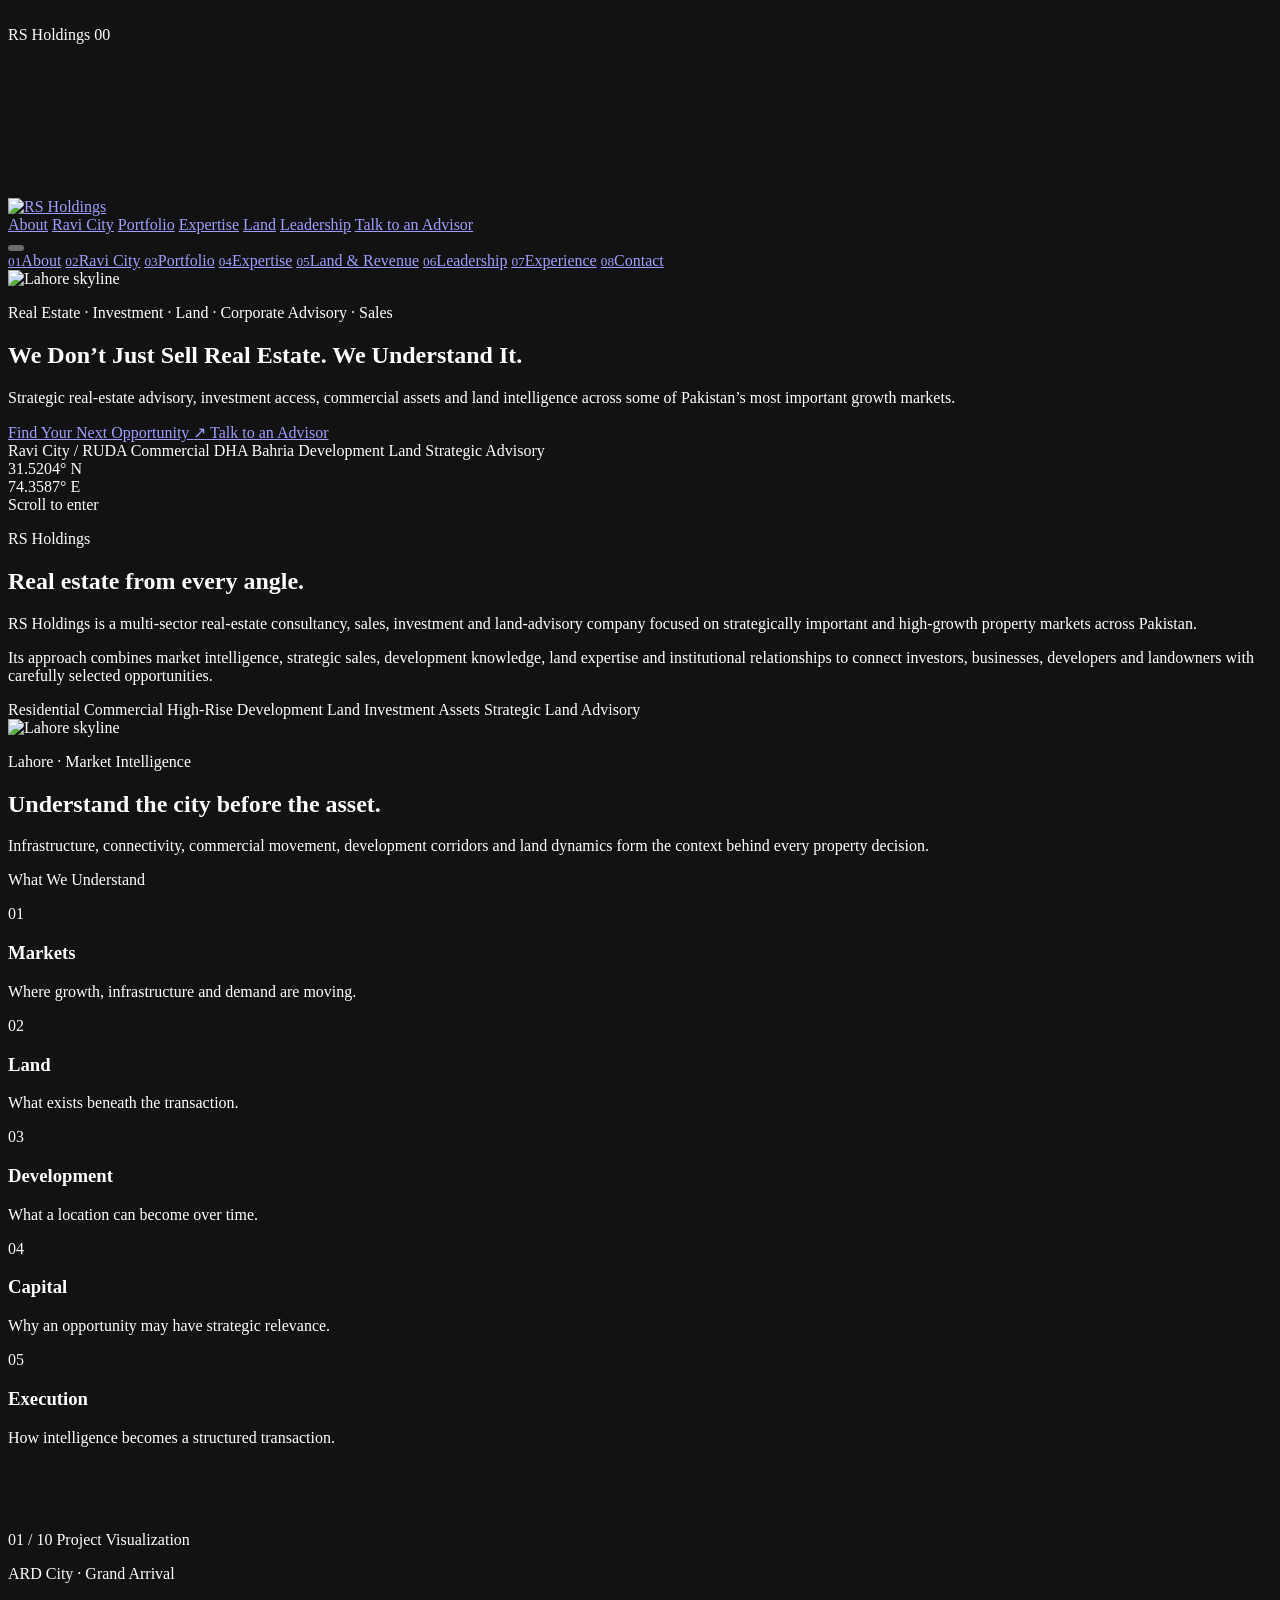
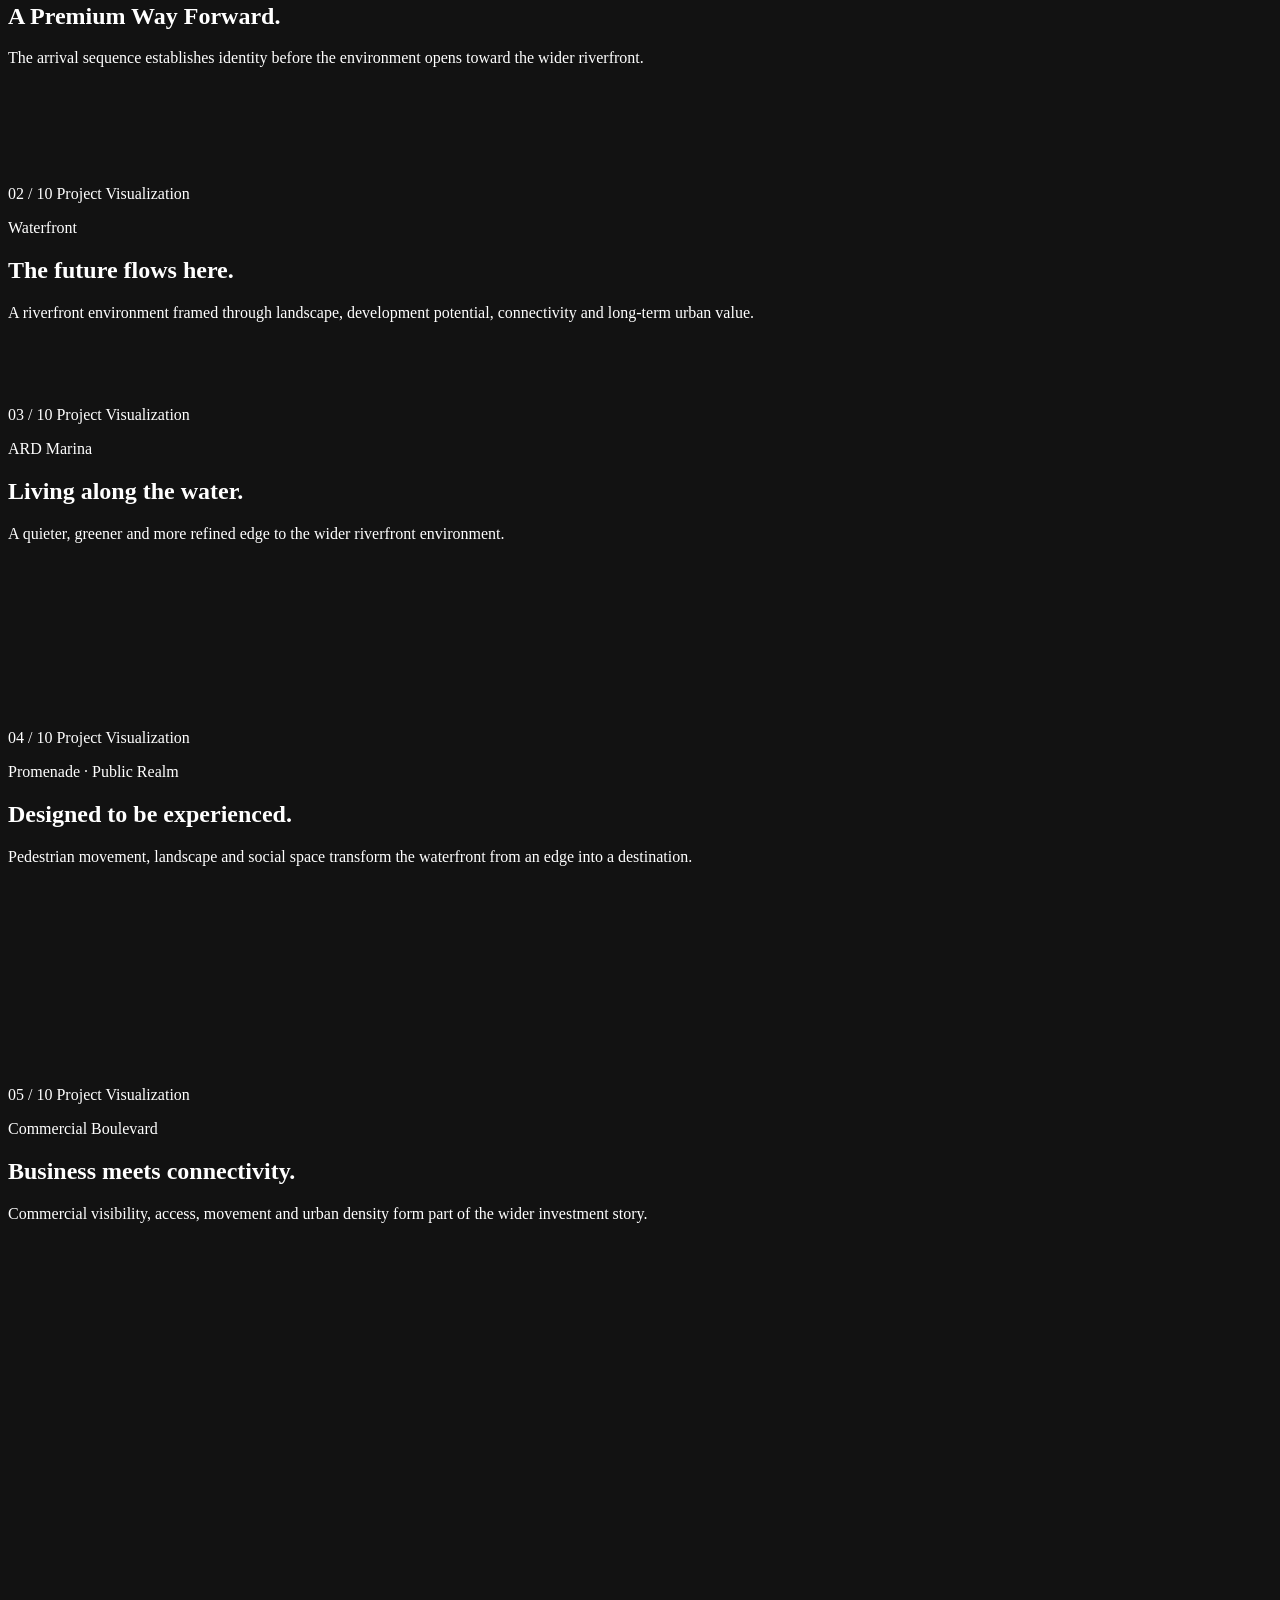
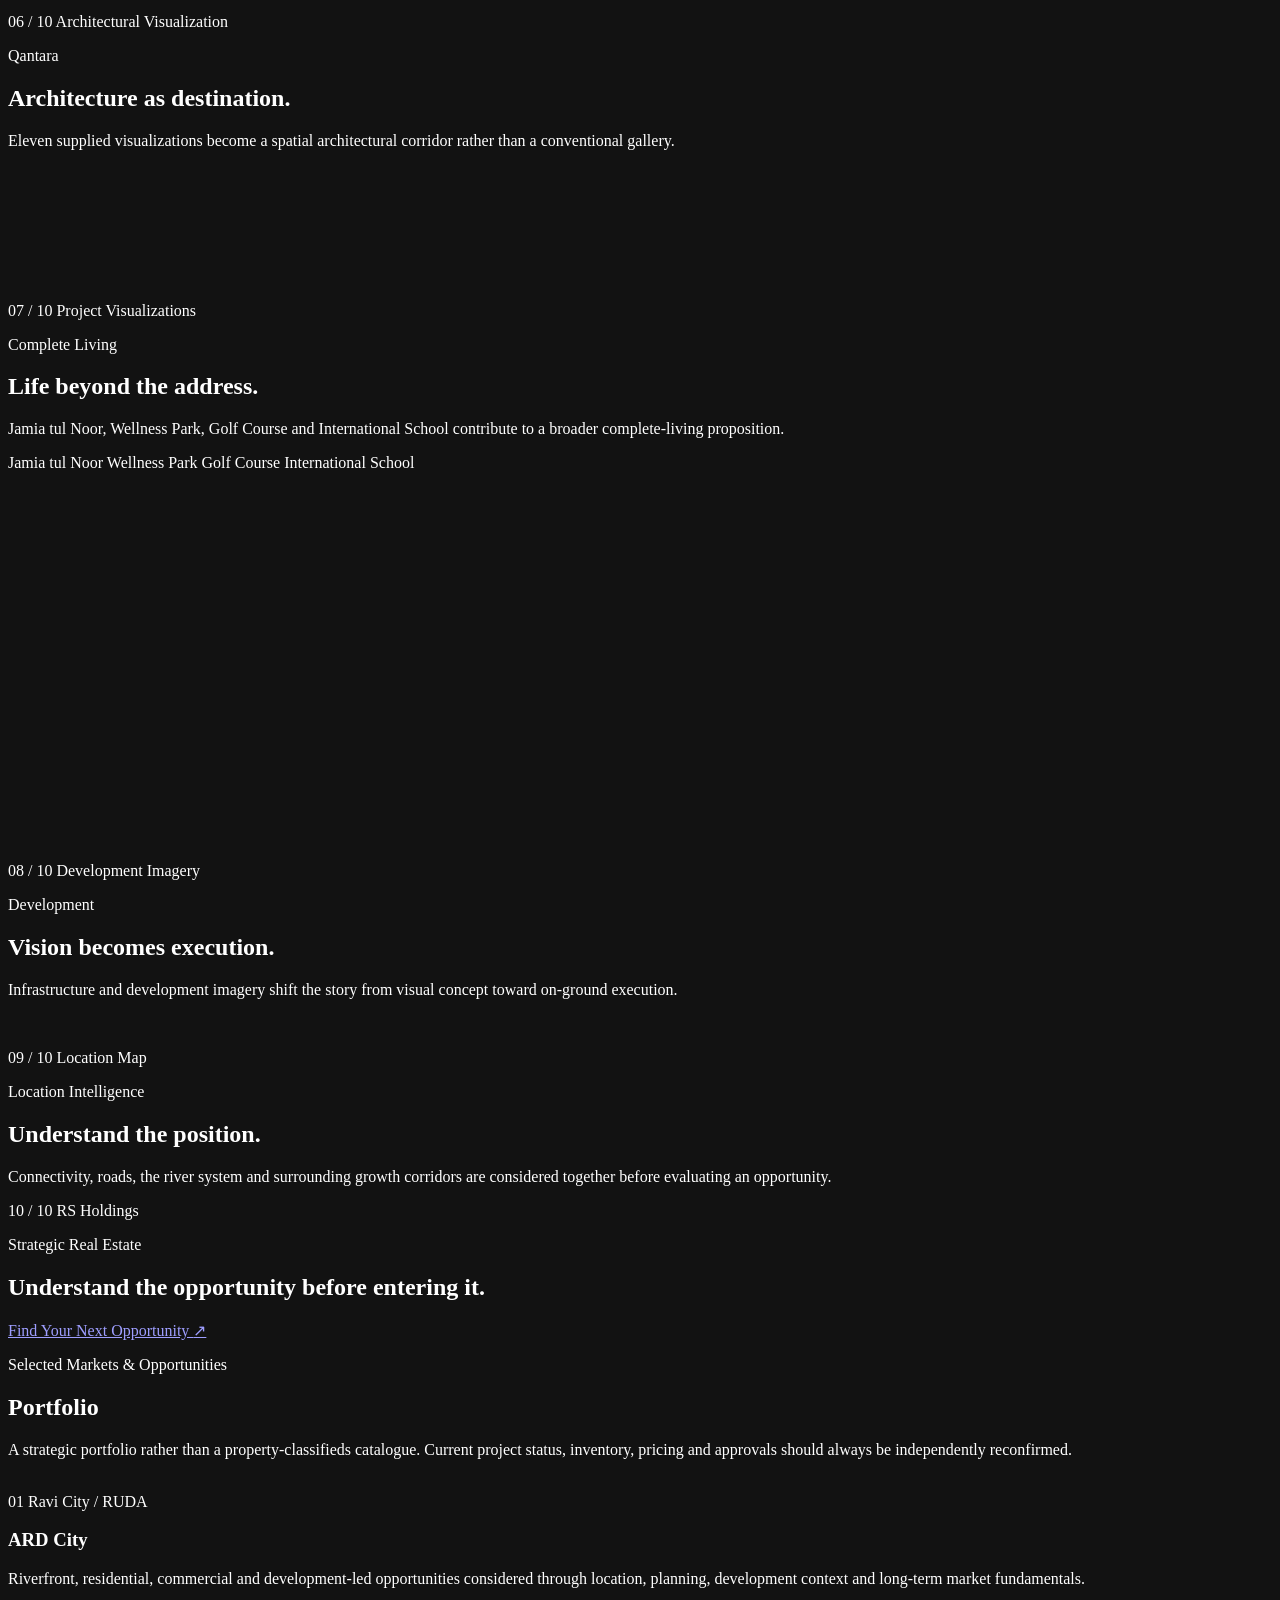
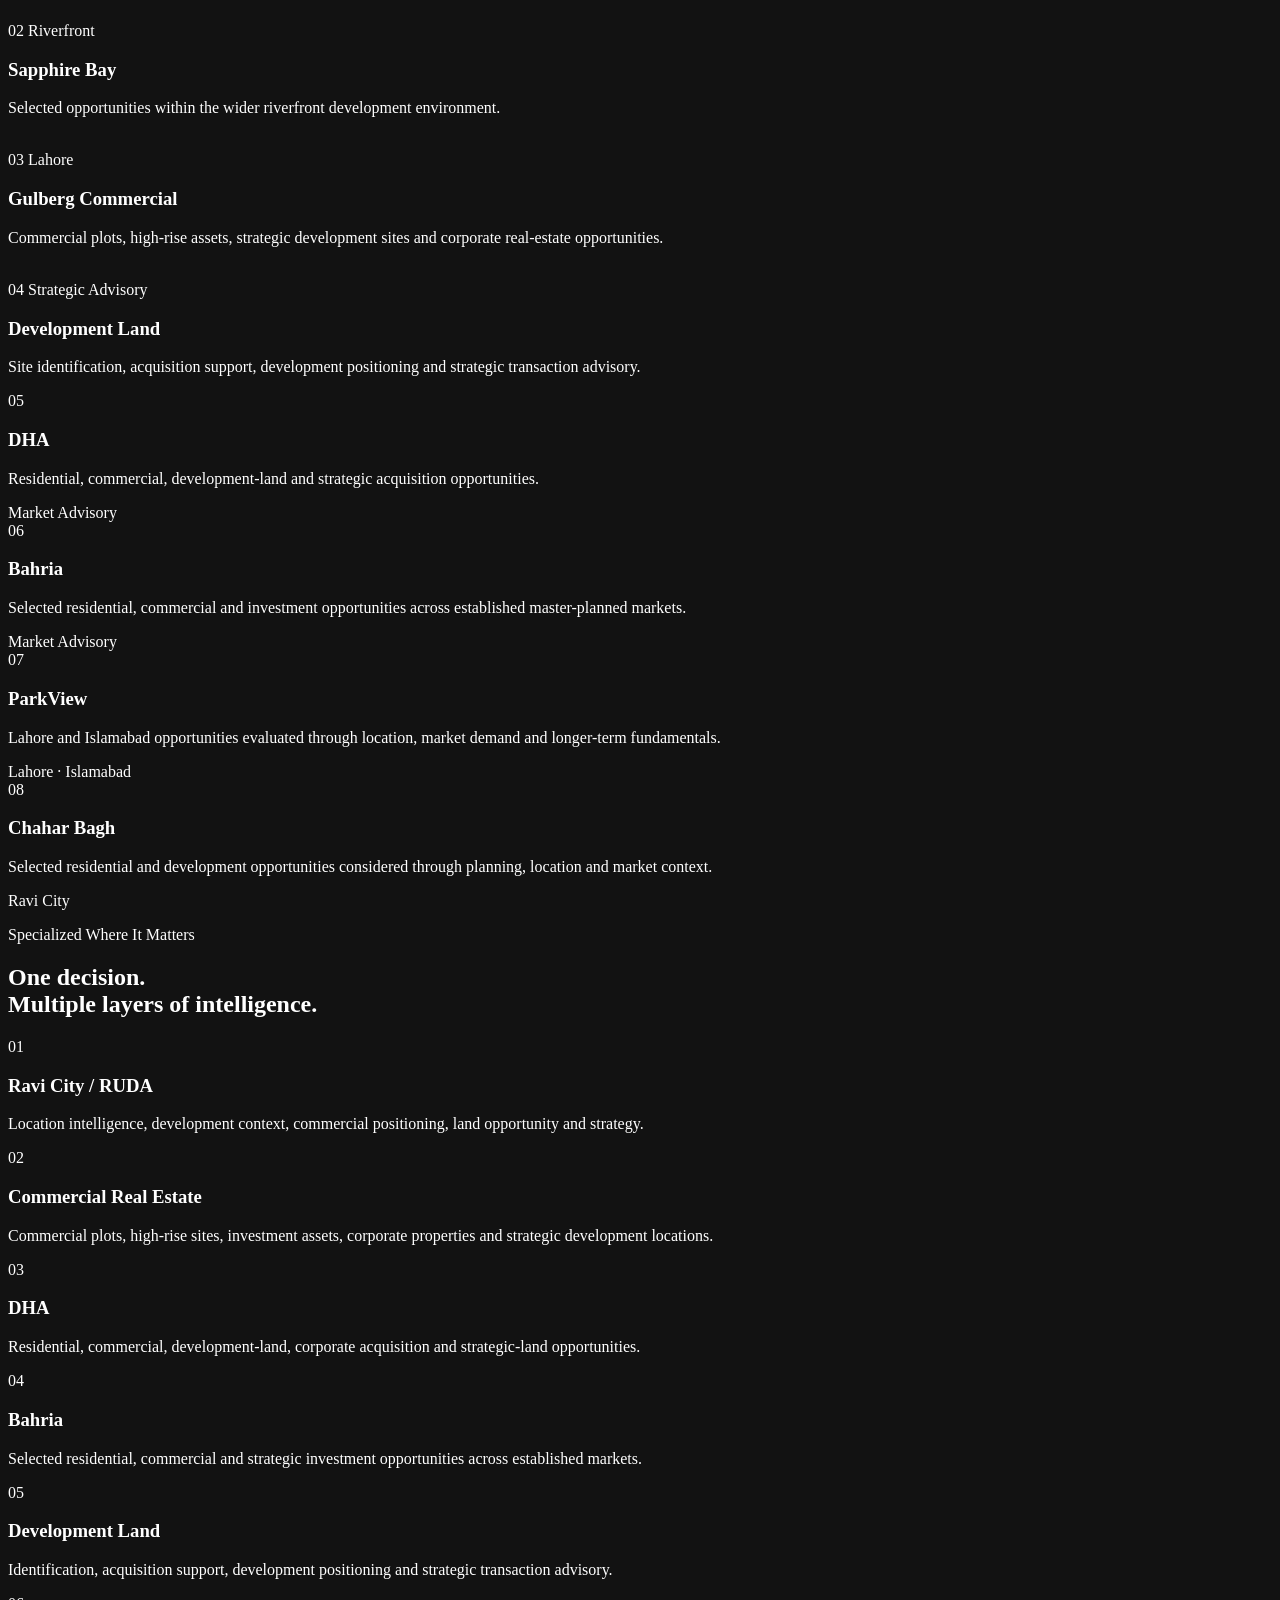
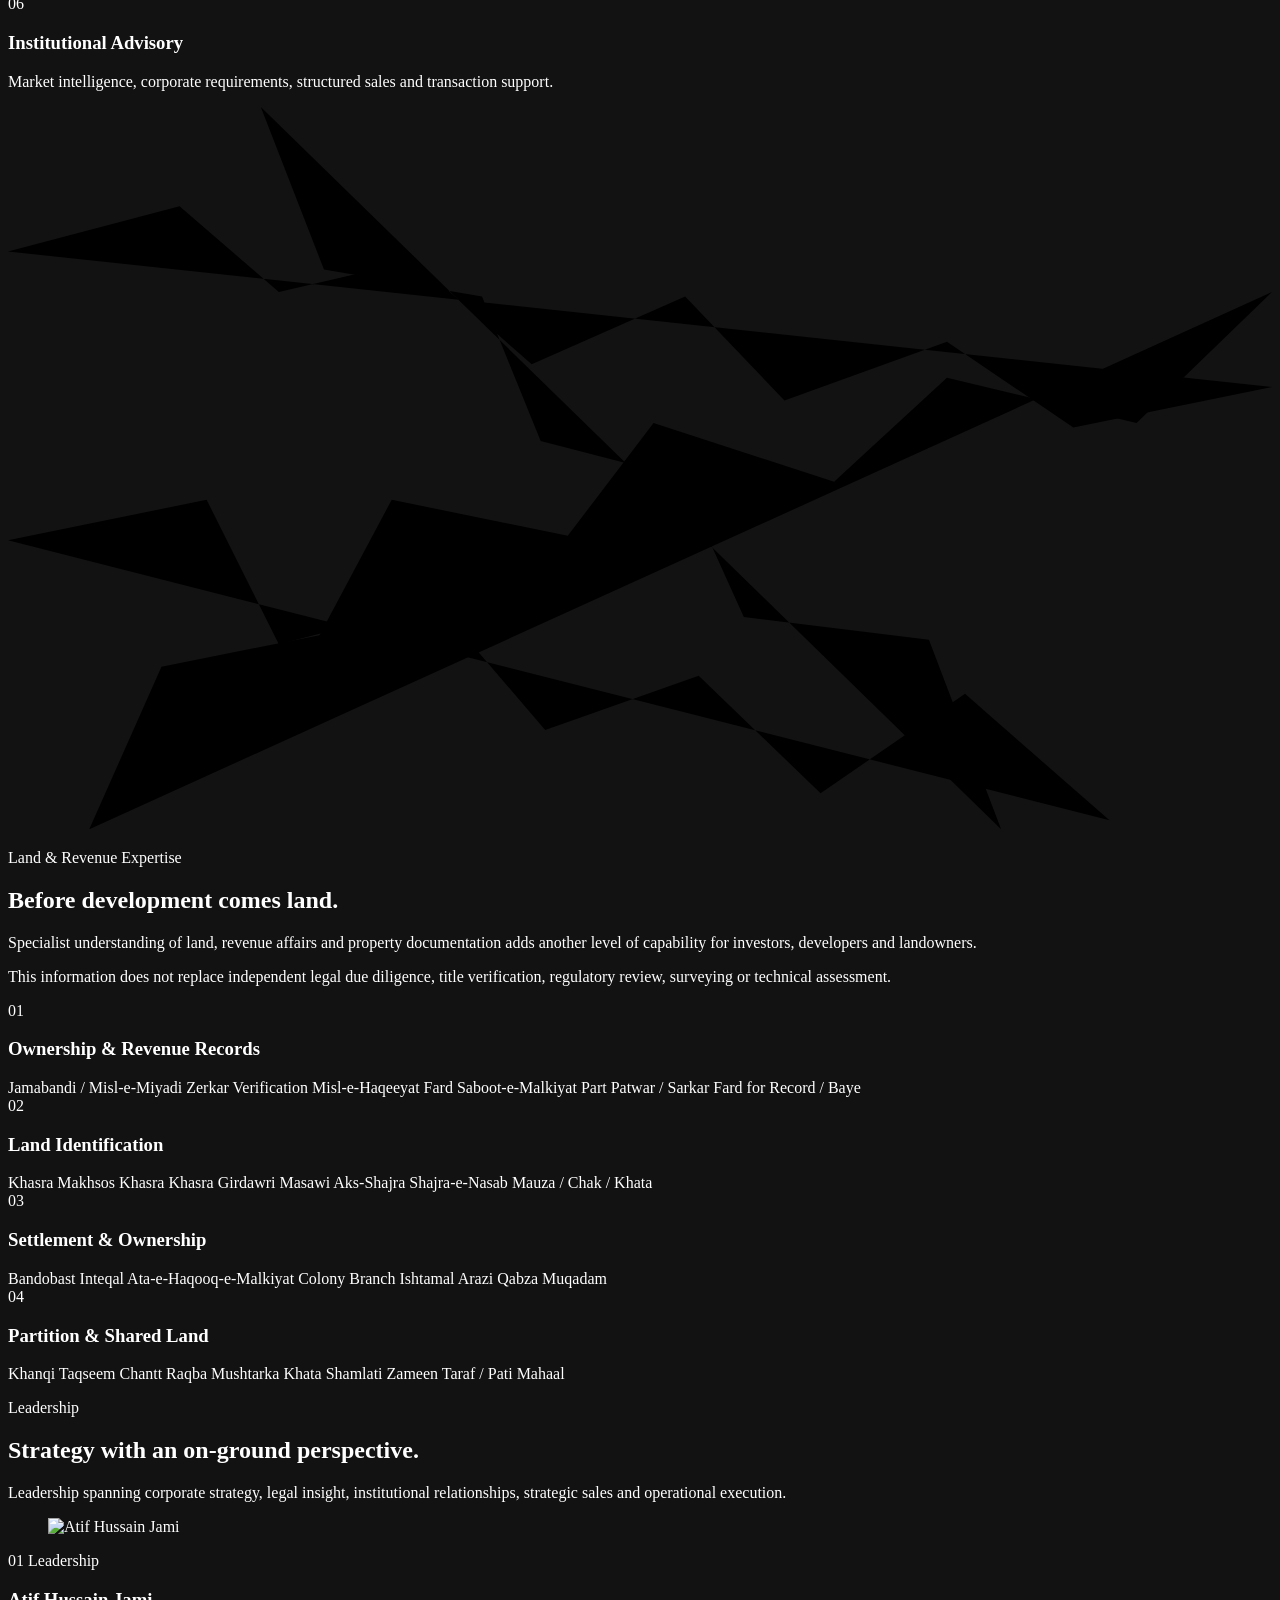
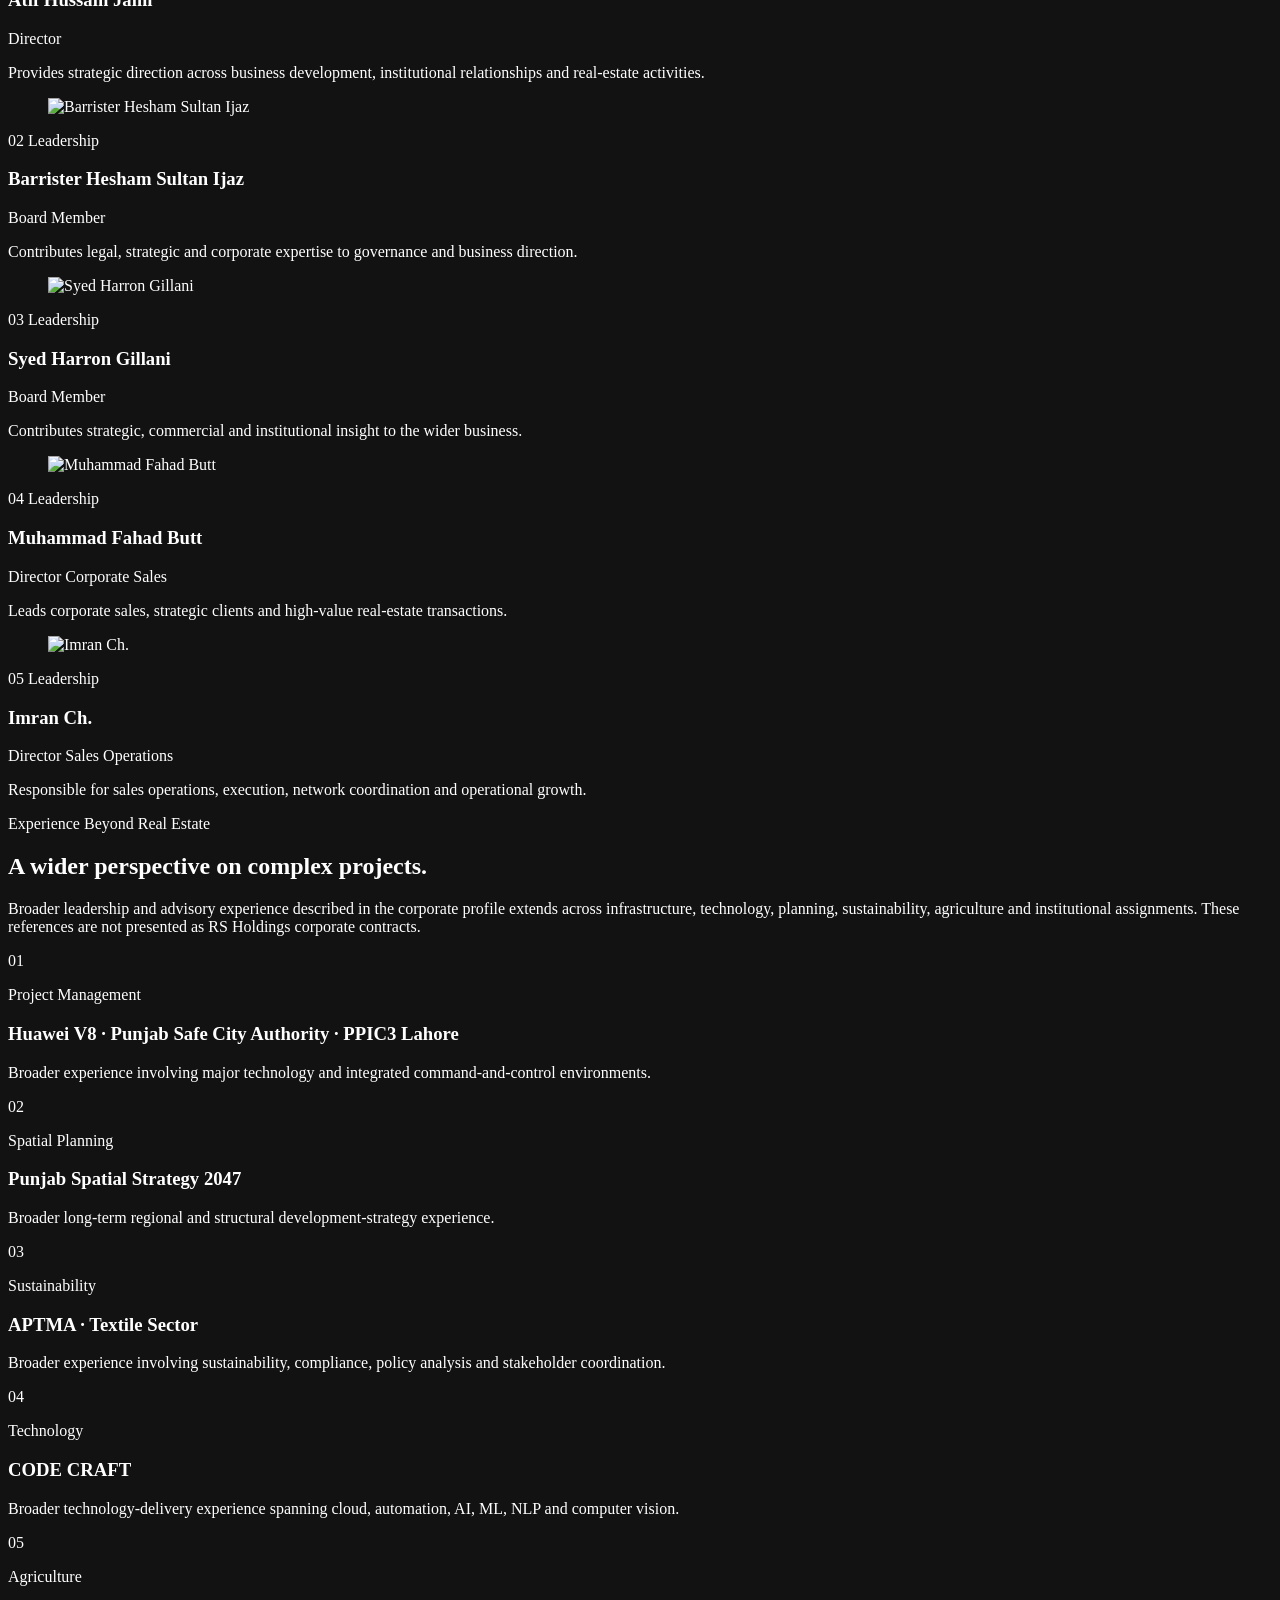
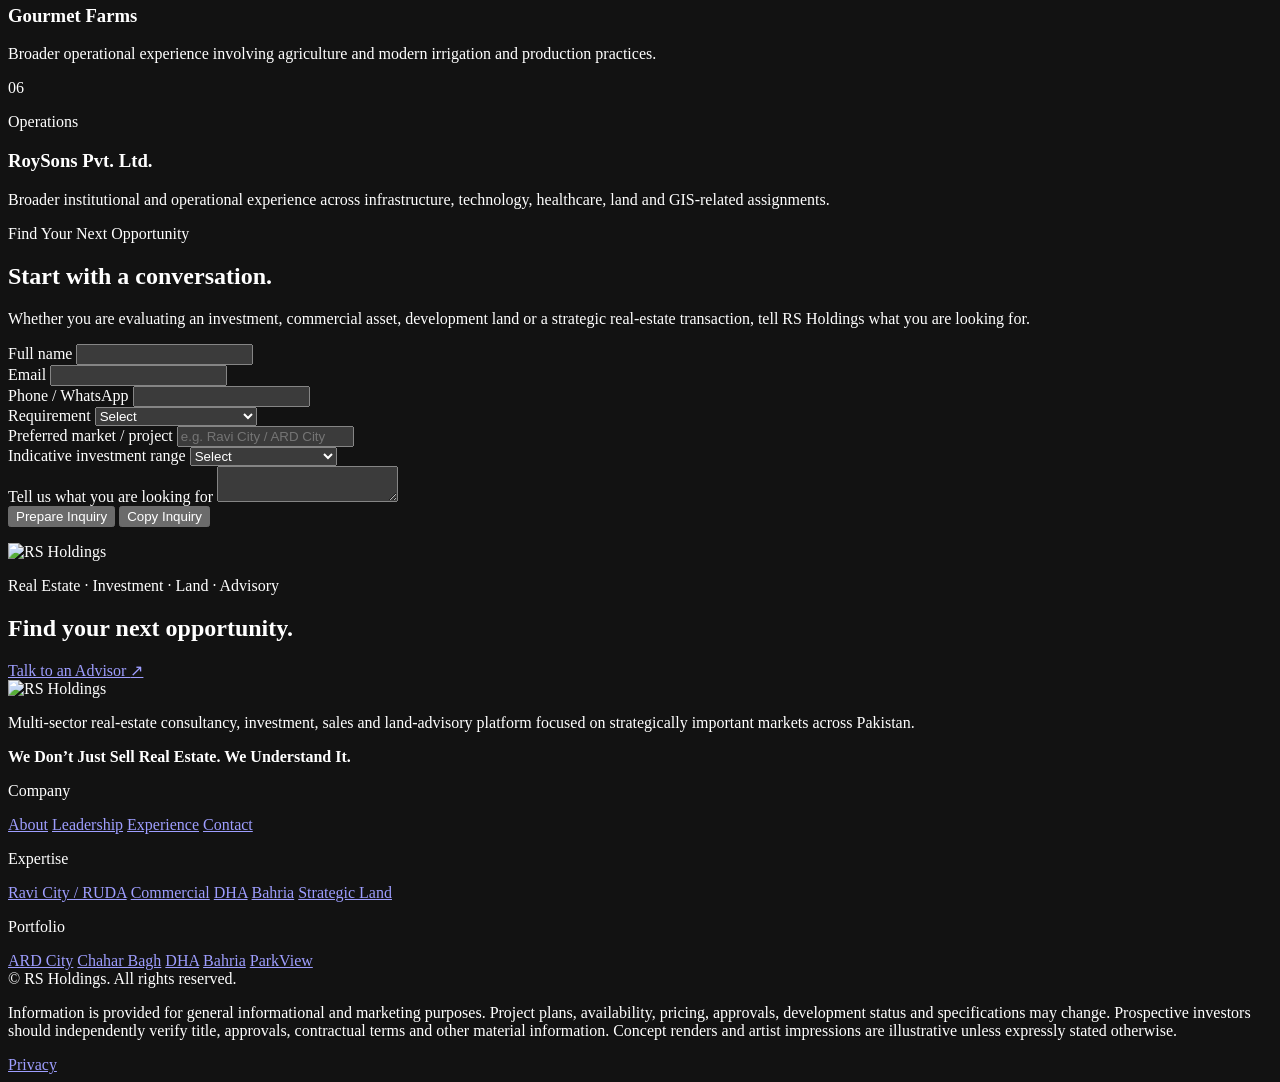
==== index.html @ 99614c32 "Add files via upload" ====
<!doctype html>
<html lang="en" class="no-js">
<head>
  <meta charset="utf-8">

  <meta
    name="viewport"
    content="width=device-width,initial-scale=1,viewport-fit=cover"
  >

  <title>RS Holdings | Real Estate · Investment · Land · Advisory</title>

  <meta
    name="description"
    content="RS Holdings is a strategic real-estate, investment, land and corporate advisory platform focused on high-growth property markets across Pakistan."
  >

  <meta name="theme-color" content="#031c20">
  <meta name="color-scheme" content="dark">
  <meta name="robots" content="index,follow,max-image-preview:large">

  <meta property="og:type" content="website">
  <meta property="og:site_name" content="RS Holdings">
  <meta property="og:title" content="RS Holdings">
  <meta
    property="og:description"
    content="We Don’t Just Sell Real Estate. We Understand It."
  >

  <link
    rel="icon"
    type="image/svg+xml"
    href="./assets/brand/RS-Logo-5.svg"
  >

  <link rel="stylesheet" href="./assets/css/base.css?v=1787465659">
  <link rel="stylesheet" href="./assets/css/components.css?v=1787465659">
  <link rel="stylesheet" href="./assets/css/immersive.css?v=1787465659">
  <link rel="stylesheet" href="./assets/css/refinement.css?v=1787465659">

  <script>
    document.documentElement.classList.remove("no-js");
    document.documentElement.classList.add("js");
  </script>

<!-- RS_PRODUCTION_SEO -->
<link rel="canonical" href="https://riversideholdings.pk/">

<meta
  name="description"
  content="RS Holdings is a real estate, investment, land and corporate advisory firm focused on strategic opportunities across Pakistan's high-growth property markets."
>

<meta property="og:type" content="website">
<meta property="og:site_name" content="RS Holdings">
<meta property="og:title" content="RS Holdings | Real Estate · Investment · Land · Advisory">
<meta
  property="og:description"
  content="Real estate, investment, land and corporate advisory focused on strategic opportunities across Pakistan."
>
<meta property="og:url" content="https://riversideholdings.pk/">
<meta property="og:image" content="https://riversideholdings.pk/assets/brand/RS-Logo-4.png">

<meta name="twitter:card" content="summary_large_image">
<meta name="twitter:title" content="RS Holdings">
<meta
  name="twitter:description"
  content="Real Estate · Investment · Land · Corporate Advisory · Sales"
>

<script type="application/ld+json">
{
  "@context": "https://schema.org",
  "@type": "Organization",
  "name": "RS Holdings",
  "url": "https://riversideholdings.pk/",
  "logo": "https://riversideholdings.pk/assets/brand/RS-Logo-4.png",
  "description": "Real estate, investment, land and corporate advisory firm focused on strategic opportunities across Pakistan."
}
</script>

<link rel="stylesheet" href="./assets/css/production.css?v=1787465659">
</head>

<body>
<noscript id="RS_NOSCRIPT">
  <div style="
    background:#04191d;
    color:#fff;
    padding:12px 20px;
    text-align:center;
    font:14px/1.5 system-ui,sans-serif
  ">
    RS Holdings remains readable without animation.
    JavaScript enhances motion and interaction only.
  </div>
</noscript>


  <div id="scroll-progress" aria-hidden="true"></div>

  <div id="preloader" class="preloader" aria-hidden="true">
    <div class="preloader__inner">
      <img
        id="preloader-logo"
        class="preloader__logo"
        src="./assets/brand/RS-Logo-1.svg"
        alt=""
      >

      <div class="preloader__meta">
        <span>RS Holdings</span>
        <span id="preloader-percent">00</span>
      </div>

      <div class="preloader__track">
        <span id="preloader-bar"></span>
      </div>
    </div>
  </div>

  <div id="world-shell" aria-hidden="true">
    <canvas id="world"></canvas>
    <div class="world-shade"></div>
    <div class="world-grain"></div>
  </div>

  <div id="ambient-light" aria-hidden="true"></div>

  <header class="site-header" id="site-header">
    <div class="container site-header__inner">

      <a
        href="#home"
        class="brand magnetic"
        aria-label="RS Holdings home"
      >
        <img
          id="header-logo"
          src="./assets/brand/RS-Logo-1.svg"
          alt="RS Holdings"
        >
      </a>

      <nav class="desktop-nav" aria-label="Primary navigation">
        <a href="#about">About</a>
        <a href="#ravi">Ravi City</a>
        <a href="#portfolio">Portfolio</a>
        <a href="#expertise">Expertise</a>
        <a href="#land">Land</a>
        <a href="#leadership">Leadership</a>

        <a href="#contact" class="button button--gold magnetic">
          Talk to an Advisor
        </a>
      </nav>

      <button
        id="menu-toggle"
        class="menu-toggle"
        type="button"
        aria-expanded="false"
        aria-controls="mobile-menu"
        aria-label="Open navigation"
      >
        <span></span>
        <span></span>
      </button>

    </div>
  </header>

  <nav
    id="mobile-menu"
    class="mobile-menu"
    aria-label="Mobile navigation"
  >
    <a href="#about"><small>01</small>About</a>
    <a href="#ravi"><small>02</small>Ravi City</a>
    <a href="#portfolio"><small>03</small>Portfolio</a>
    <a href="#expertise"><small>04</small>Expertise</a>
    <a href="#land"><small>05</small>Land & Revenue</a>
    <a href="#leadership"><small>06</small>Leadership</a>
    <a href="#experience"><small>07</small>Experience</a>
    <a href="#contact"><small>08</small>Contact</a>
  </nav>

  <div id="smooth-wrapper">
    <div id="smooth-content">

      <main>

        <section id="home" class="hero">

          <div class="hero__fallback">
            <img
              id="hero-image"
              src=""
              alt="Lahore skyline"
              fetchpriority="high"
            >
          </div>

          <div class="hero__veil"></div>
          <div class="hero__grid"></div>

          <div class="container hero__inner">

            <p class="eyebrow hero__eyebrow">
              Real Estate · Investment · Land · Corporate Advisory · Sales
            </p>

            <h1 class="display hero__title">
              We Don’t Just Sell Real Estate.
              <span class="gold">We Understand It.</span>
            </h1>

            <p class="hero__copy">
              Strategic real-estate advisory, investment access,
              commercial assets and land intelligence across some
              of Pakistan’s most important growth markets.
            </p>

            <div class="button-row hero__actions">
              <a href="#portfolio" class="button button--gold magnetic">
                Find Your Next Opportunity
                <span aria-hidden="true">↗</span>
              </a>

              <a href="#contact" class="button button--glass magnetic">
                Talk to an Advisor
              </a>
            </div>

            <div class="hero__markets" aria-label="Core markets">
              <span>Ravi City / RUDA</span>
              <span>Commercial</span>
              <span>DHA</span>
              <span>Bahria</span>
              <span>Development Land</span>
              <span>Strategic Advisory</span>
            </div>

          </div>

          <div class="hero__coordinate hero__coordinate--a">
            31.5204° N
          </div>

          <div class="hero__coordinate hero__coordinate--b">
            74.3587° E
          </div>

          <div class="hero__scroll" aria-hidden="true">
            <span>Scroll to enter</span>
            <i></i>
          </div>

        </section>

        <section id="about" class="section surface">

          <div class="container split">

            <div>
              <p class="eyebrow reveal">RS Holdings</p>

              <h2 class="section-title reveal">
                Real estate from
                <span class="gold">every angle.</span>
              </h2>
            </div>

            <div class="about-copy">

              <p class="copy reveal">
                RS Holdings is a multi-sector real-estate consultancy,
                sales, investment and land-advisory company focused on
                strategically important and high-growth property markets
                across Pakistan.
              </p>

              <p class="copy copy--small reveal">
                Its approach combines market intelligence, strategic sales,
                development knowledge, land expertise and institutional
                relationships to connect investors, businesses, developers
                and landowners with carefully selected opportunities.
              </p>

              <div class="tag-row reveal">
                <span>Residential</span>
                <span>Commercial</span>
                <span>High-Rise</span>
                <span>Development Land</span>
                <span>Investment Assets</span>
                <span>Strategic Land Advisory</span>
              </div>

            </div>

          </div>

        </section>

        <section id="lahore" class="city-section">

          <img
            id="lahore-image"
            src=""
            alt="Lahore skyline"
            loading="lazy"
          >

          <div class="city-section__shade"></div>

          <div class="container city-section__inner">

            <p class="eyebrow reveal">
              Lahore · Market Intelligence
            </p>

            <h2 class="section-title reveal">
              Understand the city
              <span class="gold">before the asset.</span>
            </h2>

            <p class="copy reveal">
              Infrastructure, connectivity, commercial movement,
              development corridors and land dynamics form the
              context behind every property decision.
            </p>

          </div>

        </section>

        <section class="section dark intelligence">

          <div class="container">

            <p class="eyebrow reveal">
              What We Understand
            </p>

            <div class="intelligence__list">

              <article class="intelligence__row reveal">
                <span>01</span>
                <h3>Markets</h3>
                <p>Where growth, infrastructure and demand are moving.</p>
              </article>

              <article class="intelligence__row reveal">
                <span>02</span>
                <h3>Land</h3>
                <p>What exists beneath the transaction.</p>
              </article>

              <article class="intelligence__row reveal">
                <span>03</span>
                <h3>Development</h3>
                <p>What a location can become over time.</p>
              </article>

              <article class="intelligence__row reveal">
                <span>04</span>
                <h3>Capital</h3>
                <p>Why an opportunity may have strategic relevance.</p>
              </article>

              <article class="intelligence__row reveal">
                <span>05</span>
                <h3>Execution</h3>
                <p>How intelligence becomes a structured transaction.</p>
              </article>

            </div>

          </div>

        </section>

        <section id="ravi" class="immersive-story">

          <div class="story-rail" aria-hidden="true">
            <span id="story-rail-progress"></span>
          </div>

          <article
            class="immersive-chapter"
            data-scene="arrival"
            data-index="0"
          >
  <!-- RS_NATIVE_SCENE_ARRIVAL -->
  <div
    class="native-scene native-scene--arrival"
    aria-hidden="true"
  >
    <div class="native-scene__media">
      
      <figure class="native-scene__frame native-scene__frame--1">
        <img
          src="./assets/images/ARD City Data for Website/7-Grand Gate image/Gate Renders.jpg"
          alt=""
          loading="eager"
          decoding="async"
        >
      </figure>
      <figure class="native-scene__frame native-scene__frame--2">
        <img
          src="./assets/images/ARD City Data for Website/7-Grand Gate image/ARD Marina (2).jpeg"
          alt=""
          loading="lazy"
          decoding="async"
        >
      </figure>
    </div>
    <div class="native-scene__shade"></div>
  </div>

            <div class="container immersive-chapter__inner">

              <div class="scene-copy">

                <div class="scene-copy__meta">
                  <span>01 / 10</span>
                  <span>Project Visualization</span>
                </div>

                <p class="eyebrow">
                  ARD City · Grand Arrival
                </p>

                <h2 class="section-title">
                  A Premium
                  <span class="gold">Way Forward.</span>
                </h2>

                <p class="copy">
                  The arrival sequence establishes identity before
                  the environment opens toward the wider riverfront.
                </p>

              </div>

            </div>
          </article>

          <article
            class="immersive-chapter"
            data-scene="waterfront"
            data-index="1"
          >
  <!-- RS_NATIVE_SCENE_WATERFRONT -->
  <div
    class="native-scene native-scene--waterfront"
    aria-hidden="true"
  >
    <div class="native-scene__media">
      
      <figure class="native-scene__frame native-scene__frame--1">
        <img
          src="./assets/images/ARD City Data for Website/1-Water Front Images/Water Front Images 1.png"
          alt=""
          loading="lazy"
          decoding="async"
        >
      </figure>
      <figure class="native-scene__frame native-scene__frame--2">
        <img
          src="./assets/images/ARD City Data for Website/1-Water Front Images/Water Front Images 2.png"
          alt=""
          loading="lazy"
          decoding="async"
        >
      </figure>
      <figure class="native-scene__frame native-scene__frame--3">
        <img
          src="./assets/images/ARD City Data for Website/1-Water Front Images/Water Front Images 3.png"
          alt=""
          loading="lazy"
          decoding="async"
        >
      </figure>
    </div>
    <div class="native-scene__shade"></div>
  </div>

            <div class="container immersive-chapter__inner">

              <div class="scene-copy">

                <div class="scene-copy__meta">
                  <span>02 / 10</span>
                  <span>Project Visualization</span>
                </div>

                <p class="eyebrow">Waterfront</p>

                <h2 class="section-title">
                  The future
                  <span class="gold">flows here.</span>
                </h2>

                <p class="copy">
                  A riverfront environment framed through landscape,
                  development potential, connectivity and long-term
                  urban value.
                </p>

              </div>

            </div>
          </article>

          <article
            class="immersive-chapter"
            data-scene="marina"
            data-index="2"
          >
  <!-- RS_NATIVE_SCENE_MARINA -->
  <div
    class="native-scene native-scene--marina"
    aria-hidden="true"
  >
    <div class="native-scene__media">
      
      <figure class="native-scene__frame native-scene__frame--1">
        <img
          src="./assets/images/ARD City Data for Website/7-Grand Gate image/ARD Marina (2).jpeg"
          alt=""
          loading="lazy"
          decoding="async"
        >
      </figure>
      <figure class="native-scene__frame native-scene__frame--2">
        <img
          src="./assets/images/ARD City Data for Website/7-Grand Gate image/Gate Renders.jpg"
          alt=""
          loading="lazy"
          decoding="async"
        >
      </figure>
    </div>
    <div class="native-scene__shade"></div>
  </div>

            <div class="container immersive-chapter__inner">

              <div class="scene-copy">

                <div class="scene-copy__meta">
                  <span>03 / 10</span>
                  <span>Project Visualization</span>
                </div>

                <p class="eyebrow">ARD Marina</p>

                <h2 class="section-title">
                  Living along
                  <span class="gold">the water.</span>
                </h2>

                <p class="copy">
                  A quieter, greener and more refined edge to the
                  wider riverfront environment.
                </p>

              </div>

            </div>
          </article>

          <article
            class="immersive-chapter"
            data-scene="promenade"
            data-index="3"
          >
  <!-- RS_NATIVE_SCENE_PROMENADE -->
  <div
    class="native-scene native-scene--promenade"
    aria-hidden="true"
  >
    <div class="native-scene__media">
      
      <figure class="native-scene__frame native-scene__frame--1">
        <img
          src="./assets/images/ARD City Data for Website/3- promenade images/Promenade images 1.png"
          alt=""
          loading="lazy"
          decoding="async"
        >
      </figure>
      <figure class="native-scene__frame native-scene__frame--2">
        <img
          src="./assets/images/ARD City Data for Website/3- promenade images/promenade images 2.png"
          alt=""
          loading="lazy"
          decoding="async"
        >
      </figure>
      <figure class="native-scene__frame native-scene__frame--3">
        <img
          src="./assets/images/ARD City Data for Website/3- promenade images/promenade images 3.png"
          alt=""
          loading="lazy"
          decoding="async"
        >
      </figure>
      <figure class="native-scene__frame native-scene__frame--4">
        <img
          src="./assets/images/ARD City Data for Website/3- promenade images/promenade images 4.png"
          alt=""
          loading="lazy"
          decoding="async"
        >
      </figure>
      <figure class="native-scene__frame native-scene__frame--5">
        <img
          src="./assets/images/ARD City Data for Website/3- promenade images/promenade images 5.png"
          alt=""
          loading="lazy"
          decoding="async"
        >
      </figure>
    </div>
    <div class="native-scene__shade"></div>
  </div>

            <div class="container immersive-chapter__inner">

              <div class="scene-copy">

                <div class="scene-copy__meta">
                  <span>04 / 10</span>
                  <span>Project Visualization</span>
                </div>

                <p class="eyebrow">
                  Promenade · Public Realm
                </p>

                <h2 class="section-title">
                  Designed to be
                  <span class="gold">experienced.</span>
                </h2>

                <p class="copy">
                  Pedestrian movement, landscape and social space
                  transform the waterfront from an edge into a destination.
                </p>

              </div>

            </div>
          </article>

          <article
            class="immersive-chapter"
            data-scene="boulevard"
            data-index="4"
          >
  <!-- RS_NATIVE_SCENE_BOULEVARD -->
  <div
    class="native-scene native-scene--boulevard"
    aria-hidden="true"
  >
    <div class="native-scene__media">
      
      <figure class="native-scene__frame native-scene__frame--1">
        <img
          src="./assets/images/ARD City Data for Website/4-commercial-boulevard/commercial-boulevard 1.png"
          alt=""
          loading="lazy"
          decoding="async"
        >
      </figure>
      <figure class="native-scene__frame native-scene__frame--2">
        <img
          src="./assets/images/ARD City Data for Website/4-commercial-boulevard/commercial-boulevard 2.jpeg"
          alt=""
          loading="lazy"
          decoding="async"
        >
      </figure>
      <figure class="native-scene__frame native-scene__frame--3">
        <img
          src="./assets/images/ARD City Data for Website/4-commercial-boulevard/commercial-boulevard 3.jpeg"
          alt=""
          loading="lazy"
          decoding="async"
        >
      </figure>
      <figure class="native-scene__frame native-scene__frame--4">
        <img
          src="./assets/images/ARD City Data for Website/4-commercial-boulevard/commercial-boulevard 4.jpeg"
          alt=""
          loading="lazy"
          decoding="async"
        >
      </figure>
      <figure class="native-scene__frame native-scene__frame--5">
        <img
          src="./assets/images/ARD City Data for Website/4-commercial-boulevard/commercial-boulevard 5.jpeg"
          alt=""
          loading="lazy"
          decoding="async"
        >
      </figure>
      <figure class="native-scene__frame native-scene__frame--6">
        <img
          src="./assets/images/ARD City Data for Website/4-commercial-boulevard/Final Interchange with toll.png"
          alt=""
          loading="lazy"
          decoding="async"
        >
      </figure>
    </div>
    <div class="native-scene__shade"></div>
  </div>

            <div class="container immersive-chapter__inner">

              <div class="scene-copy">

                <div class="scene-copy__meta">
                  <span>05 / 10</span>
                  <span>Project Visualization</span>
                </div>

                <p class="eyebrow">
                  Commercial Boulevard
                </p>

                <h2 class="section-title">
                  Business meets
                  <span class="gold">connectivity.</span>
                </h2>

                <p class="copy">
                  Commercial visibility, access, movement and
                  urban density form part of the wider investment story.
                </p>

              </div>

            </div>
          </article>

          <article
            class="immersive-chapter"
            data-scene="qantara"
            data-index="5"
          >
  <!-- RS_NATIVE_SCENE_QANTARA -->
  <div
    class="native-scene native-scene--qantara"
    aria-hidden="true"
  >
    <div class="native-scene__media">
      
      <figure class="native-scene__frame native-scene__frame--1">
        <img
          src="./assets/images/ARD City Data for Website/13-Qantara Render/1 Qantara Render.png"
          alt=""
          loading="lazy"
          decoding="async"
        >
      </figure>
      <figure class="native-scene__frame native-scene__frame--2">
        <img
          src="./assets/images/ARD City Data for Website/13-Qantara Render/2-Qantara Render.png"
          alt=""
          loading="lazy"
          decoding="async"
        >
      </figure>
      <figure class="native-scene__frame native-scene__frame--3">
        <img
          src="./assets/images/ARD City Data for Website/13-Qantara Render/3-Qantara Render.png"
          alt=""
          loading="lazy"
          decoding="async"
        >
      </figure>
      <figure class="native-scene__frame native-scene__frame--4">
        <img
          src="./assets/images/ARD City Data for Website/13-Qantara Render/4-Qantara Render.png"
          alt=""
          loading="lazy"
          decoding="async"
        >
      </figure>
      <figure class="native-scene__frame native-scene__frame--5">
        <img
          src="./assets/images/ARD City Data for Website/13-Qantara Render/5-Qantara Render.png"
          alt=""
          loading="lazy"
          decoding="async"
        >
      </figure>
      <figure class="native-scene__frame native-scene__frame--6">
        <img
          src="./assets/images/ARD City Data for Website/13-Qantara Render/6-Qantara Render.png"
          alt=""
          loading="lazy"
          decoding="async"
        >
      </figure>
      <figure class="native-scene__frame native-scene__frame--7">
        <img
          src="./assets/images/ARD City Data for Website/13-Qantara Render/7-Qantara Render.png"
          alt=""
          loading="lazy"
          decoding="async"
        >
      </figure>
      <figure class="native-scene__frame native-scene__frame--8">
        <img
          src="./assets/images/ARD City Data for Website/13-Qantara Render/8 Qantara Render.png"
          alt=""
          loading="lazy"
          decoding="async"
        >
      </figure>
      <figure class="native-scene__frame native-scene__frame--9">
        <img
          src="./assets/images/ARD City Data for Website/13-Qantara Render/9-Qantara Render(1).jpeg"
          alt=""
          loading="lazy"
          decoding="async"
        >
      </figure>
      <figure class="native-scene__frame native-scene__frame--10">
        <img
          src="./assets/images/ARD City Data for Website/13-Qantara Render/10-Qantara Render.jpeg"
          alt=""
          loading="lazy"
          decoding="async"
        >
      </figure>
      <figure class="native-scene__frame native-scene__frame--11">
        <img
          src="./assets/images/ARD City Data for Website/13-Qantara Render/11 Qantara Render.jpeg"
          alt=""
          loading="lazy"
          decoding="async"
        >
      </figure>
    </div>
    <div class="native-scene__shade"></div>
  </div>

            <div class="container immersive-chapter__inner">

              <div class="scene-copy">

                <div class="scene-copy__meta">
                  <span>06 / 10</span>
                  <span>Architectural Visualization</span>
                </div>

                <p class="eyebrow">Qantara</p>

                <h2 class="section-title">
                  Architecture as
                  <span class="gold">destination.</span>
                </h2>

                <p class="copy">
                  Eleven supplied visualizations become a spatial
                  architectural corridor rather than a conventional gallery.
                </p>

              </div>

            </div>
          </article>

          <article
            class="immersive-chapter"
            data-scene="community"
            data-index="6"
          >
  <!-- RS_NATIVE_SCENE_COMMUNITY -->
  <div
    class="native-scene native-scene--community"
    aria-hidden="true"
  >
    <div class="native-scene__media">
      
      <figure class="native-scene__frame native-scene__frame--1">
        <img
          src="./assets/images/ARD City Data for Website/10-Golf Course/Golf Course.jpg"
          alt=""
          loading="lazy"
          decoding="async"
        >
      </figure>
      <figure class="native-scene__frame native-scene__frame--2">
        <img
          src="./assets/images/ARD City Data for Website/11-School Image/School .png"
          alt=""
          loading="lazy"
          decoding="async"
        >
      </figure>
      <figure class="native-scene__frame native-scene__frame--3">
        <img
          src="./assets/images/ARD City Data for Website/8-Jamia Tul Noor/Masjid.png"
          alt=""
          loading="lazy"
          decoding="async"
        >
      </figure>
      <figure class="native-scene__frame native-scene__frame--4">
        <img
          src="./assets/images/ARD City Data for Website/9-wellness  landscaped-park image/wellness  landscaped-park image.png"
          alt=""
          loading="lazy"
          decoding="async"
        >
      </figure>
    </div>
    <div class="native-scene__shade"></div>
  </div>

            <div class="container immersive-chapter__inner">

              <div class="scene-copy">

                <div class="scene-copy__meta">
                  <span>07 / 10</span>
                  <span>Project Visualizations</span>
                </div>

                <p class="eyebrow">Complete Living</p>

                <h2 class="section-title">
                  Life beyond
                  <span class="gold">the address.</span>
                </h2>

                <p class="copy">
                  Jamia tul Noor, Wellness Park, Golf Course and
                  International School contribute to a broader
                  complete-living proposition.
                </p>

              </div>

            </div>

            <div class="amenity-labels" aria-hidden="true">
              <span>Jamia tul Noor</span>
              <span>Wellness Park</span>
              <span>Golf Course</span>
              <span>International School</span>
            </div>
          </article>

          <article
            class="immersive-chapter"
            data-scene="development"
            data-index="7"
          >
  <!-- RS_NATIVE_SCENE_DEVELOPMENT -->
  <div
    class="native-scene native-scene--development"
    aria-hidden="true"
  >
    <div class="native-scene__media">
      
      <figure class="native-scene__frame native-scene__frame--1">
        <img
          src="./assets/images/ARD City Data for Website/12-Developmet image/Developmet image 1.png"
          alt=""
          loading="lazy"
          decoding="async"
        >
      </figure>
      <figure class="native-scene__frame native-scene__frame--2">
        <img
          src="./assets/images/ARD City Data for Website/12-Developmet image/Developmet image 2.png"
          alt=""
          loading="lazy"
          decoding="async"
        >
      </figure>
      <figure class="native-scene__frame native-scene__frame--3">
        <img
          src="./assets/images/ARD City Data for Website/12-Developmet image/Developmet image 3.png"
          alt=""
          loading="lazy"
          decoding="async"
        >
      </figure>
      <figure class="native-scene__frame native-scene__frame--4">
        <img
          src="./assets/images/ARD City Data for Website/12-Developmet image/Developmet image 4.png"
          alt=""
          loading="lazy"
          decoding="async"
        >
      </figure>
      <figure class="native-scene__frame native-scene__frame--5">
        <img
          src="./assets/images/ARD City Data for Website/12-Developmet image/Developmet image 5.png"
          alt=""
          loading="lazy"
          decoding="async"
        >
      </figure>
      <figure class="native-scene__frame native-scene__frame--6">
        <img
          src="./assets/images/ARD City Data for Website/12-Developmet image/Developmet image 6.png"
          alt=""
          loading="lazy"
          decoding="async"
        >
      </figure>
      <figure class="native-scene__frame native-scene__frame--7">
        <img
          src="./assets/images/ARD City Data for Website/12-Developmet image/Developmet image 7.png"
          alt=""
          loading="lazy"
          decoding="async"
        >
      </figure>
      <figure class="native-scene__frame native-scene__frame--8">
        <img
          src="./assets/images/ARD City Data for Website/12-Developmet image/Developmet image 8.png"
          alt=""
          loading="lazy"
          decoding="async"
        >
      </figure>
      <figure class="native-scene__frame native-scene__frame--9">
        <img
          src="./assets/images/ARD City Data for Website/12-Developmet image/Developmet image 9.png"
          alt=""
          loading="lazy"
          decoding="async"
        >
      </figure>
      <figure class="native-scene__frame native-scene__frame--10">
        <img
          src="./assets/images/ARD City Data for Website/12-Developmet image/rtw development work.png"
          alt=""
          loading="lazy"
          decoding="async"
        >
      </figure>
      <figure class="native-scene__frame native-scene__frame--11">
        <img
          src="./assets/images/ARD City Data for Website/12-Developmet image/rtw development work1.png"
          alt=""
          loading="lazy"
          decoding="async"
        >
      </figure>
    </div>
    <div class="native-scene__shade"></div>
  </div>

            <div class="container immersive-chapter__inner">

              <div class="scene-copy">

                <div class="scene-copy__meta">
                  <span>08 / 10</span>
                  <span>Development Imagery</span>
                </div>

                <p class="eyebrow">Development</p>

                <h2 class="section-title">
                  Vision becomes
                  <span class="gold">execution.</span>
                </h2>

                <p class="copy">
                  Infrastructure and development imagery shift
                  the story from visual concept toward on-ground execution.
                </p>

              </div>

            </div>
          </article>

          <article
            class="immersive-chapter"
            data-scene="location"
            data-index="8"
          >
  <!-- RS_NATIVE_SCENE_LOCATION -->
  <div
    class="native-scene native-scene--location"
    aria-hidden="true"
  >
    <div class="native-scene__media">
      
      <figure class="native-scene__frame native-scene__frame--1">
        <img
          src="./assets/images/ARD City Data for Website/6- Location Map/ARD CITY Map.png"
          alt=""
          loading="lazy"
          decoding="async"
        >
      </figure>
    </div>
    <div class="native-scene__shade"></div>
  </div>

            <div class="container immersive-chapter__inner">

              <div class="scene-copy">

                <div class="scene-copy__meta">
                  <span>09 / 10</span>
                  <span>Location Map</span>
                </div>

                <p class="eyebrow">
                  Location Intelligence
                </p>

                <h2 class="section-title">
                  Understand
                  <span class="gold">the position.</span>
                </h2>

                <p class="copy">
                  Connectivity, roads, the river system and surrounding
                  growth corridors are considered together before
                  evaluating an opportunity.
                </p>

              </div>

            </div>
          </article>

          <article
            class="immersive-chapter immersive-chapter--final"
            data-scene="investment"
            data-index="9"
          >
            <div class="container immersive-chapter__inner">

              <div class="scene-copy scene-copy--center">

                <div class="scene-copy__meta scene-copy__meta--center">
                  <span>10 / 10</span>
                  <span>RS Holdings</span>
                </div>

                <p class="eyebrow">
                  Strategic Real Estate
                </p>

                <h2 class="display">
                  Understand the opportunity
                  <span class="gold">before entering it.</span>
                </h2>

                <a href="#contact" class="button button--gold magnetic">
                  Find Your Next Opportunity
                  <span aria-hidden="true">↗</span>
                </a>

              </div>

            </div>
          </article>

        </section>

        <section id="portfolio" class="section dark">

          <div class="container">

            <div class="section-heading">

              <div>
                <p class="eyebrow reveal">
                  Selected Markets & Opportunities
                </p>

                <h2 class="section-title reveal">
                  Portfolio
                </h2>
              </div>

              <p class="copy reveal">
                A strategic portfolio rather than a property-classifieds
                catalogue. Current project status, inventory, pricing and
                approvals should always be independently reconfirmed.
              </p>

            </div>

            
<!-- RS_STATIC_PORTFOLIO -->
<div id="portfolio-grid" class="portfolio-grid portfolio-v5">

  <article class="portfolio-v5__feature portfolio-v5__feature--wide reveal">
    <div class="portfolio-v5__media">
      <img
        src="./assets/images/ARD City Data for Website/7-Grand Gate image/Gate Renders.jpg"
        alt=""
        loading="lazy"
        decoding="async"
      >
    </div>

    <div class="portfolio-v5__shade"></div>

    <div class="portfolio-v5__content">
      <div class="portfolio-v5__meta">
        <span>01</span>
        <span>Ravi City / RUDA</span>
      </div>

      <h3>ARD City</h3>

      <p>
        Riverfront, residential, commercial and development-led
        opportunities considered through location, planning,
        development context and long-term market fundamentals.
      </p>
    </div>
  </article>


  <article class="portfolio-v5__feature reveal">
    <div class="portfolio-v5__media">
      <img
        src="./assets/images/ARD City Data for Website/1-Water Front Images/Water Front Images 1.png"
        alt=""
        loading="lazy"
        decoding="async"
      >
    </div>

    <div class="portfolio-v5__shade"></div>

    <div class="portfolio-v5__content">
      <div class="portfolio-v5__meta">
        <span>02</span>
        <span>Riverfront</span>
      </div>

      <h3>Sapphire Bay</h3>

      <p>
        Selected opportunities within the wider riverfront
        development environment.
      </p>
    </div>
  </article>


  <article class="portfolio-v5__feature reveal">
    <div class="portfolio-v5__media">
      <img
        src="./assets/images/Lahore sky line image/Lahore sky line image 2.png"
        alt=""
        loading="lazy"
        decoding="async"
      >
    </div>

    <div class="portfolio-v5__shade"></div>

    <div class="portfolio-v5__content">
      <div class="portfolio-v5__meta">
        <span>03</span>
        <span>Lahore</span>
      </div>

      <h3>Gulberg Commercial</h3>

      <p>
        Commercial plots, high-rise assets, strategic development
        sites and corporate real-estate opportunities.
      </p>
    </div>
  </article>


  <article class="portfolio-v5__feature reveal">
    <div class="portfolio-v5__media">
      <img
        src="./assets/images/ARD City Data for Website/12-Developmet image/Developmet image 1.png"
        alt=""
        loading="lazy"
        decoding="async"
      >
    </div>

    <div class="portfolio-v5__shade"></div>

    <div class="portfolio-v5__content">
      <div class="portfolio-v5__meta">
        <span>04</span>
        <span>Strategic Advisory</span>
      </div>

      <h3>Development Land</h3>

      <p>
        Site identification, acquisition support, development
        positioning and strategic transaction advisory.
      </p>
    </div>
  </article>


  <div class="portfolio-v5__markets">

    <article class="market-row reveal">
      <span class="market-row__index">05</span>
      <h3>DHA</h3>
      <p>
        Residential, commercial, development-land and strategic
        acquisition opportunities.
      </p>
      <span class="market-row__type">Market Advisory</span>
    </article>

    <article class="market-row reveal">
      <span class="market-row__index">06</span>
      <h3>Bahria</h3>
      <p>
        Selected residential, commercial and investment opportunities
        across established master-planned markets.
      </p>
      <span class="market-row__type">Market Advisory</span>
    </article>

    <article class="market-row reveal">
      <span class="market-row__index">07</span>
      <h3>ParkView</h3>
      <p>
        Lahore and Islamabad opportunities evaluated through location,
        market demand and longer-term fundamentals.
      </p>
      <span class="market-row__type">Lahore · Islamabad</span>
    </article>

    <article class="market-row reveal">
      <span class="market-row__index">08</span>
      <h3>Chahar Bagh</h3>
      <p>
        Selected residential and development opportunities considered
        through planning, location and market context.
      </p>
      <span class="market-row__type">Ravi City</span>
    </article>

  </div>
</div>


          </div>

        </section>

        <section id="expertise" class="section surface">

          <div class="container">

            <p class="eyebrow reveal">
              Specialized Where It Matters
            </p>

            <h2 class="section-title section-title--wide reveal">
              One decision.
              <br>
              <span class="gold">
                Multiple layers of intelligence.
              </span>
            </h2>

            <div class="expertise-grid">

              <article class="expertise-card reveal">
                <span>01</span>
                <h3>Ravi City / RUDA</h3>
                <p>
                  Location intelligence, development context,
                  commercial positioning, land opportunity and strategy.
                </p>
              </article>

              <article class="expertise-card reveal">
                <span>02</span>
                <h3>Commercial Real Estate</h3>
                <p>
                  Commercial plots, high-rise sites, investment assets,
                  corporate properties and strategic development locations.
                </p>
              </article>

              <article class="expertise-card reveal">
                <span>03</span>
                <h3>DHA</h3>
                <p>
                  Residential, commercial, development-land,
                  corporate acquisition and strategic-land opportunities.
                </p>
              </article>

              <article class="expertise-card reveal">
                <span>04</span>
                <h3>Bahria</h3>
                <p>
                  Selected residential, commercial and strategic
                  investment opportunities across established markets.
                </p>
              </article>

              <article class="expertise-card reveal">
                <span>05</span>
                <h3>Development Land</h3>
                <p>
                  Identification, acquisition support, development
                  positioning and strategic transaction advisory.
                </p>
              </article>

              <article class="expertise-card reveal">
                <span>06</span>
                <h3>Institutional Advisory</h3>
                <p>
                  Market intelligence, corporate requirements,
                  structured sales and transaction support.
                </p>
              </article>

            </div>

          </div>

        </section>

        <section id="land" class="section land-section">

          <svg
            class="land-wire"
            viewBox="0 0 1400 800"
            preserveAspectRatio="none"
            aria-hidden="true"
          >
            <path d="M0 160 L190 110 L300 205 L450 170 L580 285 L750 210 L860 325 L1040 260 L1180 355 L1400 310"/>
            <path d="M90 800 L170 620 L345 585 L425 435 L620 475 L715 350 L915 415 L1040 300 L1250 350 L1400 205"/>
            <path d="M0 480 L220 435 L300 595 L475 550 L595 690 L765 630 L900 760 L1060 650 L1220 790"/>
            <path d="M280 0 L350 180 L525 210 L590 370 L745 410 L815 565 L1020 590 L1100 800"/>
          </svg>

          <div class="container land-layout">

            <div>

              <p class="eyebrow reveal">
                Land & Revenue Expertise
              </p>

              <h2 class="section-title reveal">
                Before development comes
                <span class="gold">land.</span>
              </h2>

              <p class="copy reveal">
                Specialist understanding of land, revenue affairs
                and property documentation adds another level of
                capability for investors, developers and landowners.
              </p>

              <p class="legal-note reveal">
                This information does not replace independent legal
                due diligence, title verification, regulatory review,
                surveying or technical assessment.
              </p>

            </div>

            <div class="land-grid">

              <article class="land-card reveal">
                <span>01</span>
                <h3>Ownership & Revenue Records</h3>

                <div class="tag-row">
                  <span>Jamabandi / Misl-e-Miyadi</span>
                  <span>Zerkar Verification</span>
                  <span>Misl-e-Haqeeyat</span>
                  <span>Fard Saboot-e-Malkiyat</span>
                  <span>Part Patwar / Sarkar</span>
                  <span>Fard for Record / Baye</span>
                </div>
              </article>

              <article class="land-card reveal">
                <span>02</span>
                <h3>Land Identification</h3>

                <div class="tag-row">
                  <span>Khasra</span>
                  <span>Makhsos Khasra</span>
                  <span>Khasra Girdawri</span>
                  <span>Masawi</span>
                  <span>Aks-Shajra</span>
                  <span>Shajra-e-Nasab</span>
                  <span>Mauza / Chak / Khata</span>
                </div>
              </article>

              <article class="land-card reveal">
                <span>03</span>
                <h3>Settlement & Ownership</h3>

                <div class="tag-row">
                  <span>Bandobast</span>
                  <span>Inteqal</span>
                  <span>Ata-e-Haqooq-e-Malkiyat</span>
                  <span>Colony Branch</span>
                  <span>Ishtamal Arazi</span>
                  <span>Qabza Muqadam</span>
                </div>
              </article>

              <article class="land-card reveal">
                <span>04</span>
                <h3>Partition & Shared Land</h3>

                <div class="tag-row">
                  <span>Khanqi Taqseem</span>
                  <span>Chantt Raqba</span>
                  <span>Mushtarka Khata</span>
                  <span>Shamlati Zameen</span>
                  <span>Taraf / Pati</span>
                  <span>Mahaal</span>
                </div>
              </article>

            </div>

          </div>

        </section>

        <section id="leadership" class="section dark">

          <div class="container">

            <div class="section-heading">

              <div>
                <p class="eyebrow reveal">Leadership</p>

                <h2 class="section-title reveal">
                  Strategy with an
                  <span class="gold">on-ground perspective.</span>
                </h2>
              </div>

              <p class="copy reveal">
                Leadership spanning corporate strategy, legal insight,
                institutional relationships, strategic sales and
                operational execution.
              </p>

            </div>

            
<!-- RS_STATIC_LEADERSHIP -->
<div id="leadership-grid" class="leadership-grid leadership-v5">

    <article class="leader-v5 reveal">

      <figure class="leader-v5__media">
        <img
          src="./assets/images/Atif Jami Sb. images/ChatGPT Image Jul 31, 2026, 04_16_28 PM (2).png"
          alt="Atif Hussain Jami"
          loading="lazy"
          decoding="async"
        >
        <div class="leader-v5__shade"></div>
      </figure>

      <div class="leader-v5__content">

        <div class="leader-v5__meta">
          <span>01</span>
          <span>Leadership</span>
        </div>

        <h3>Atif Hussain Jami</h3>

        <p class="leader-v5__role">
          Director
        </p>

        <p class="leader-v5__bio">
          Provides strategic direction across business development, institutional relationships and real-estate activities.
        </p>

      </div>

    </article>
    

    <article class="leader-v5 reveal">

      <figure class="leader-v5__media">
        <img
          src="./assets/images/Barrister Hesham Sultan Ijaz/Barrister Hesham Sultan Ijaz 1.png"
          alt="Barrister Hesham Sultan Ijaz"
          loading="lazy"
          decoding="async"
        >
        <div class="leader-v5__shade"></div>
      </figure>

      <div class="leader-v5__content">

        <div class="leader-v5__meta">
          <span>02</span>
          <span>Leadership</span>
        </div>

        <h3>Barrister Hesham Sultan Ijaz</h3>

        <p class="leader-v5__role">
          Board Member
        </p>

        <p class="leader-v5__bio">
          Contributes legal, strategic and corporate expertise to governance and business direction.
        </p>

      </div>

    </article>
    

    <article class="leader-v5 reveal">

      <figure class="leader-v5__media">
        <img
          src="./assets/images/Haroon Ali Gillani/Haroon Gillani.jpg"
          alt="Syed Harron Gillani"
          loading="lazy"
          decoding="async"
        >
        <div class="leader-v5__shade"></div>
      </figure>

      <div class="leader-v5__content">

        <div class="leader-v5__meta">
          <span>03</span>
          <span>Leadership</span>
        </div>

        <h3>Syed Harron Gillani</h3>

        <p class="leader-v5__role">
          Board Member
        </p>

        <p class="leader-v5__bio">
          Contributes strategic, commercial and institutional insight to the wider business.
        </p>

      </div>

    </article>
    

    <article class="leader-v5 reveal">

      <figure class="leader-v5__media">
        <img
          src="./assets/images/Fahad Butt - Director Corporate Sales/Fahad Butt 1.png"
          alt="Muhammad Fahad Butt"
          loading="lazy"
          decoding="async"
        >
        <div class="leader-v5__shade"></div>
      </figure>

      <div class="leader-v5__content">

        <div class="leader-v5__meta">
          <span>04</span>
          <span>Leadership</span>
        </div>

        <h3>Muhammad Fahad Butt</h3>

        <p class="leader-v5__role">
          Director Corporate Sales
        </p>

        <p class="leader-v5__bio">
          Leads corporate sales, strategic clients and high-value real-estate transactions.
        </p>

      </div>

    </article>
    

    <article class="leader-v5 reveal">

      <figure class="leader-v5__media">
        <img
          src="./assets/images/Imran — Director, Sales Operations/Imran  1.png"
          alt="Imran Ch."
          loading="lazy"
          decoding="async"
        >
        <div class="leader-v5__shade"></div>
      </figure>

      <div class="leader-v5__content">

        <div class="leader-v5__meta">
          <span>05</span>
          <span>Leadership</span>
        </div>

        <h3>Imran Ch.</h3>

        <p class="leader-v5__role">
          Director Sales Operations
        </p>

        <p class="leader-v5__bio">
          Responsible for sales operations, execution, network coordination and operational growth.
        </p>

      </div>

    </article>
    
</div>


          </div>

        </section>

        <section id="experience" class="section surface">

          <div class="container">

            <p class="eyebrow reveal">
              Experience Beyond Real Estate
            </p>

            <h2 class="section-title section-title--wide reveal">
              A wider perspective on
              <span class="gold">complex projects.</span>
            </h2>

            <p class="copy experience-intro reveal">
              Broader leadership and advisory experience described in
              the corporate profile extends across infrastructure,
              technology, planning, sustainability, agriculture and
              institutional assignments. These references are not
              presented as RS Holdings corporate contracts.
            </p>

            <div class="experience-list">

              <article class="experience-row reveal">
                <span>01</span>

                <div>
                  <p class="eyebrow">Project Management</p>
                  <h3>
                    Huawei V8 · Punjab Safe City Authority · PPIC3 Lahore
                  </h3>
                </div>

                <p>
                  Broader experience involving major technology and
                  integrated command-and-control environments.
                </p>
              </article>

              <article class="experience-row reveal">
                <span>02</span>

                <div>
                  <p class="eyebrow">Spatial Planning</p>
                  <h3>Punjab Spatial Strategy 2047</h3>
                </div>

                <p>
                  Broader long-term regional and structural
                  development-strategy experience.
                </p>
              </article>

              <article class="experience-row reveal">
                <span>03</span>

                <div>
                  <p class="eyebrow">Sustainability</p>
                  <h3>APTMA · Textile Sector</h3>
                </div>

                <p>
                  Broader experience involving sustainability,
                  compliance, policy analysis and stakeholder coordination.
                </p>
              </article>

              <article class="experience-row reveal">
                <span>04</span>

                <div>
                  <p class="eyebrow">Technology</p>
                  <h3>CODE CRAFT</h3>
                </div>

                <p>
                  Broader technology-delivery experience spanning
                  cloud, automation, AI, ML, NLP and computer vision.
                </p>
              </article>

              <article class="experience-row reveal">
                <span>05</span>

                <div>
                  <p class="eyebrow">Agriculture</p>
                  <h3>Gourmet Farms</h3>
                </div>

                <p>
                  Broader operational experience involving agriculture
                  and modern irrigation and production practices.
                </p>
              </article>

              <article class="experience-row reveal">
                <span>06</span>

                <div>
                  <p class="eyebrow">Operations</p>
                  <h3>RoySons Pvt. Ltd.</h3>
                </div>

                <p>
                  Broader institutional and operational experience
                  across infrastructure, technology, healthcare,
                  land and GIS-related assignments.
                </p>
              </article>

            </div>

          </div>

        </section>

        <section id="contact" class="section contact-section">

          <div class="container contact-layout">

            <div>

              <p class="eyebrow reveal">
                Find Your Next Opportunity
              </p>

              <h2 class="section-title reveal">
                Start with a
                <span class="gold">conversation.</span>
              </h2>

              <p class="copy reveal">
                Whether you are evaluating an investment, commercial
                asset, development land or a strategic real-estate
                transaction, tell RS Holdings what you are looking for.
              </p>

            </div>

            <form
              id="inquiry-form"
              class="contact-form reveal"
              novalidate
            >

              <div class="form-grid">

                <div class="field">
                  <label for="name">Full name</label>
                  <input
                    id="name"
                    name="name"
                    autocomplete="name"
                    required
                  >
                </div>

                <div class="field">
                  <label for="email">Email</label>
                  <input
                    id="email"
                    name="email"
                    type="email"
                    autocomplete="email"
                    required
                  >
                </div>

                <div class="field">
                  <label for="phone">Phone / WhatsApp</label>
                  <input
                    id="phone"
                    name="phone"
                    type="tel"
                    autocomplete="tel"
                    required
                  >
                </div>

                <div class="field">
                  <label for="intent">Requirement</label>

                  <select
                    id="intent"
                    name="intent"
                    required
                  >
                    <option value="">Select</option>
                    <option>Investment</option>
                    <option>Commercial Property</option>
                    <option>Land Advisory</option>
                    <option>Development</option>
                    <option>Corporate Requirement</option>
                    <option>Overseas Investor</option>
                  </select>
                </div>

                <div class="field">
                  <label for="market">
                    Preferred market / project
                  </label>

                  <input
                    id="market"
                    name="market"
                    placeholder="e.g. Ravi City / ARD City"
                  >
                </div>

                <div class="field">
                  <label for="budget">
                    Indicative investment range
                  </label>

                  <select id="budget" name="budget">
                    <option value="">Select</option>
                    <option>Under PKR 10M</option>
                    <option>PKR 10M–25M</option>
                    <option>PKR 25M–50M</option>
                    <option>PKR 50M–100M</option>
                    <option>PKR 100M+</option>
                    <option>Institutional / Custom</option>
                    <option>Prefer not to say</option>
                  </select>
                </div>

                <div class="field field--full">
                  <label for="message">
                    Tell us what you are looking for
                  </label>

                  <textarea
                    id="message"
                    name="message"
                    minlength="10"
                    required
                  ></textarea>
                </div>

              </div>

              <div class="button-row contact-form__actions">

                <button
                  type="submit"
                  class="button button--gold magnetic"
                >
                  Prepare Inquiry
                </button>

                <button
                  type="button"
                  id="copy-inquiry"
                  class="button button--glass magnetic"
                >
                  Copy Inquiry
                </button>

              </div>

              <p
                id="form-status"
                class="form-status"
                role="status"
                aria-live="polite"
              ></p>

            </form>

          </div>

        </section>

        <section class="final-cta">

          <div class="final-cta__grid"></div>

          <div class="container final-cta__inner">

            <img
              id="final-logo"
              src="./assets/brand/RS-Logo-2.svg"
              alt="RS Holdings"
            >

            <p class="eyebrow final-cta__eyebrow">
              Real Estate · Investment · Land · Advisory
            </p>

            <div class="final-cta__row">

              <h2 class="section-title">
                Find your next opportunity.
              </h2>

              <a
                href="#contact"
                class="button button--dark magnetic"
              >
                Talk to an Advisor
                <span aria-hidden="true">↗</span>
              </a>

            </div>

          </div>

        </section>

      </main>

      <footer class="site-footer">

        <div class="container site-footer__main">

          <div class="site-footer__brand">

            <img
              id="footer-logo"
              src="./assets/brand/RS-Logo-1.svg"
              alt="RS Holdings"
            >

            <p>
              Multi-sector real-estate consultancy, investment,
              sales and land-advisory platform focused on strategically
              important markets across Pakistan.
            </p>

            <strong>
              We Don’t Just Sell Real Estate.
              We Understand It.
            </strong>

          </div>

          <div>
            <p class="footer-title">Company</p>

            <nav class="footer-links">
              <a href="#about">About</a>
              <a href="#leadership">Leadership</a>
              <a href="#experience">Experience</a>
              <a href="#contact">Contact</a>
            </nav>
          </div>

          <div>
            <p class="footer-title">Expertise</p>

            <nav class="footer-links">
              <a href="#ravi">Ravi City / RUDA</a>
              <a href="#expertise">Commercial</a>
              <a href="#expertise">DHA</a>
              <a href="#expertise">Bahria</a>
              <a href="#land">Strategic Land</a>
            </nav>
          </div>

          <div>
            <p class="footer-title">Portfolio</p>

            <nav class="footer-links">
              <a href="#ravi">ARD City</a>
              <a href="#portfolio">Chahar Bagh</a>
              <a href="#portfolio">DHA</a>
              <a href="#portfolio">Bahria</a>
              <a href="#portfolio">ParkView</a>
            </nav>
          </div>

        </div>

        <div class="container site-footer__bottom">

          <span>
            © <span id="year"></span> RS Holdings.
            All rights reserved.
          </span>

          <p>
            Information is provided for general informational and
            marketing purposes. Project plans, availability, pricing,
            approvals, development status and specifications may change.
            Prospective investors should independently verify title,
            approvals, contractual terms and other material information.
            Concept renders and artist impressions are illustrative
            unless expressly stated otherwise.
          </p>

        </div>

      
      <div class="production-legal-link">
        <a href="./privacy.html">Privacy</a>
      </div>
    
</footer>

    </div>
  </div>

  <noscript>
    <style>
      #preloader,
      #world-shell,
      #ambient-light {
        display:none !important;
      }
    </style>
  </noscript>

  <script src="./assets/js/content.js?v=1787465659"></script>

  <script
    src="https://cdn.jsdelivr.net/npm/gsap@3.13.0/dist/gsap.min.js"
  ></script>

  <script
    src="https://cdn.jsdelivr.net/npm/gsap@3.13.0/dist/ScrollTrigger.min.js"
  ></script>

  <script
    src="https://cdn.jsdelivr.net/npm/gsap@3.13.0/dist/ScrollSmoother.min.js"
  ></script>

  <script
    src="https://cdn.jsdelivr.net/npm/gsap@3.13.0/dist/SplitText.min.js"
  ></script>

  <script type="importmap">
  {
    "imports": {
      "three":
        "https://cdn.jsdelivr.net/npm/three@0.185.1/build/three.module.js",

      "three/addons/":
        "https://cdn.jsdelivr.net/npm/three@0.185.1/examples/jsm/"
    }
  }
  </script>

  <script src="./assets/js/app.js?v=1787465659"></script>
  <script src="./assets/js/motion.js?v=1787465659"></script>

  <script
    type="module"
    src="./assets/js/three-world.js?v=1787465659"
  ></script>

<script src="./assets/js/production.js?v=1787465659" defer></script>
</body>
</html>
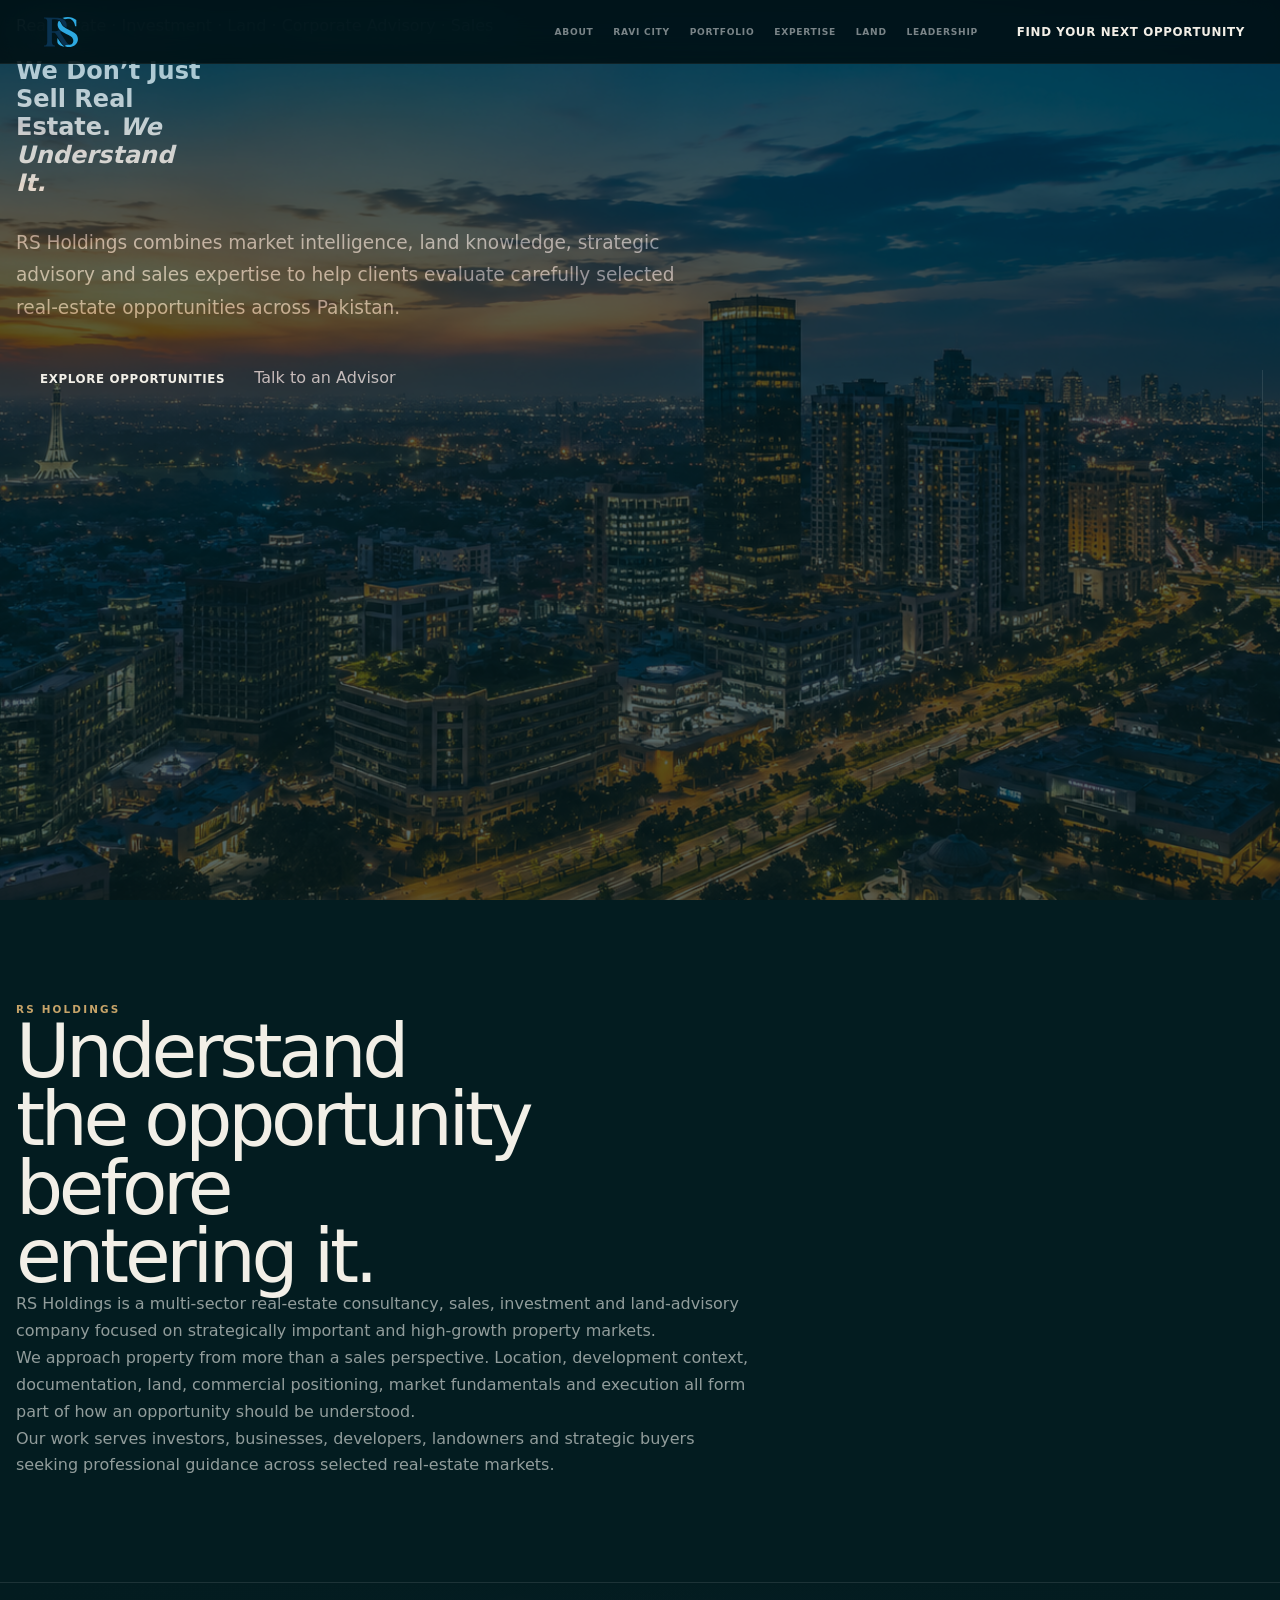
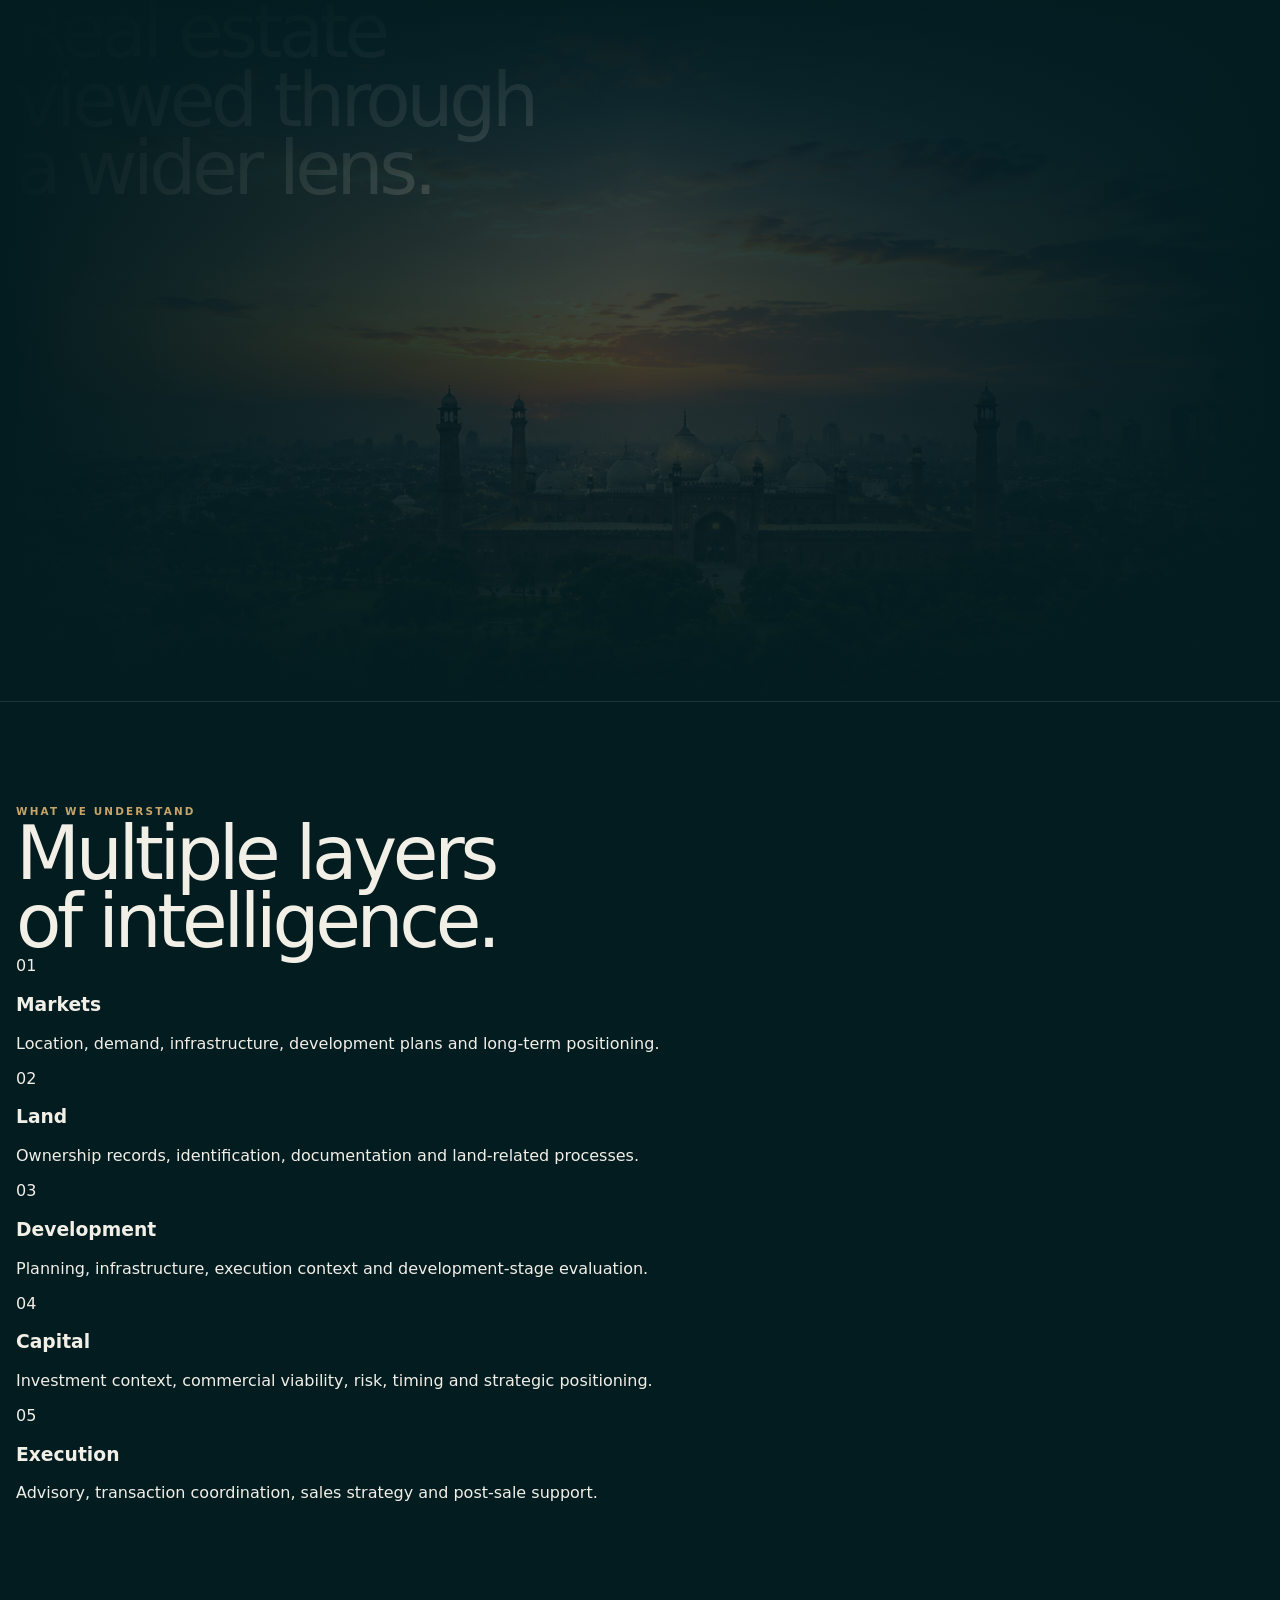
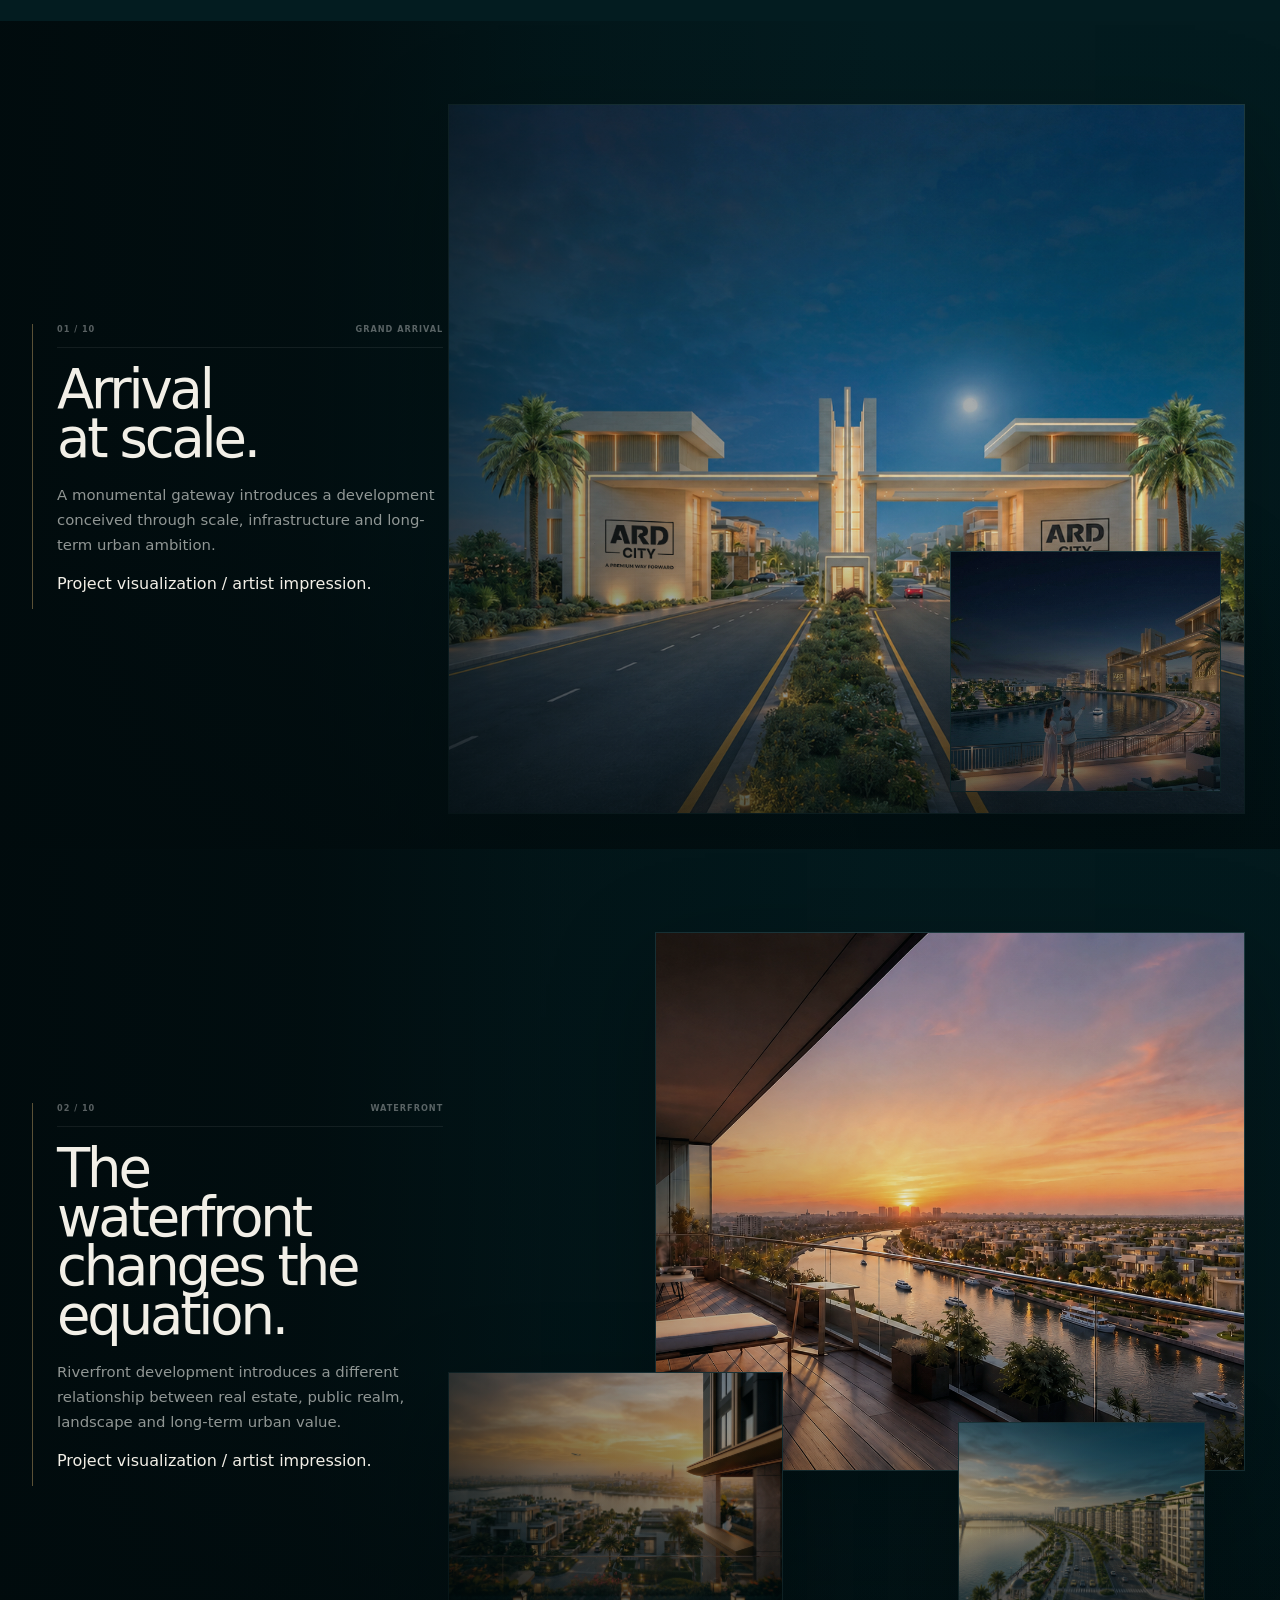
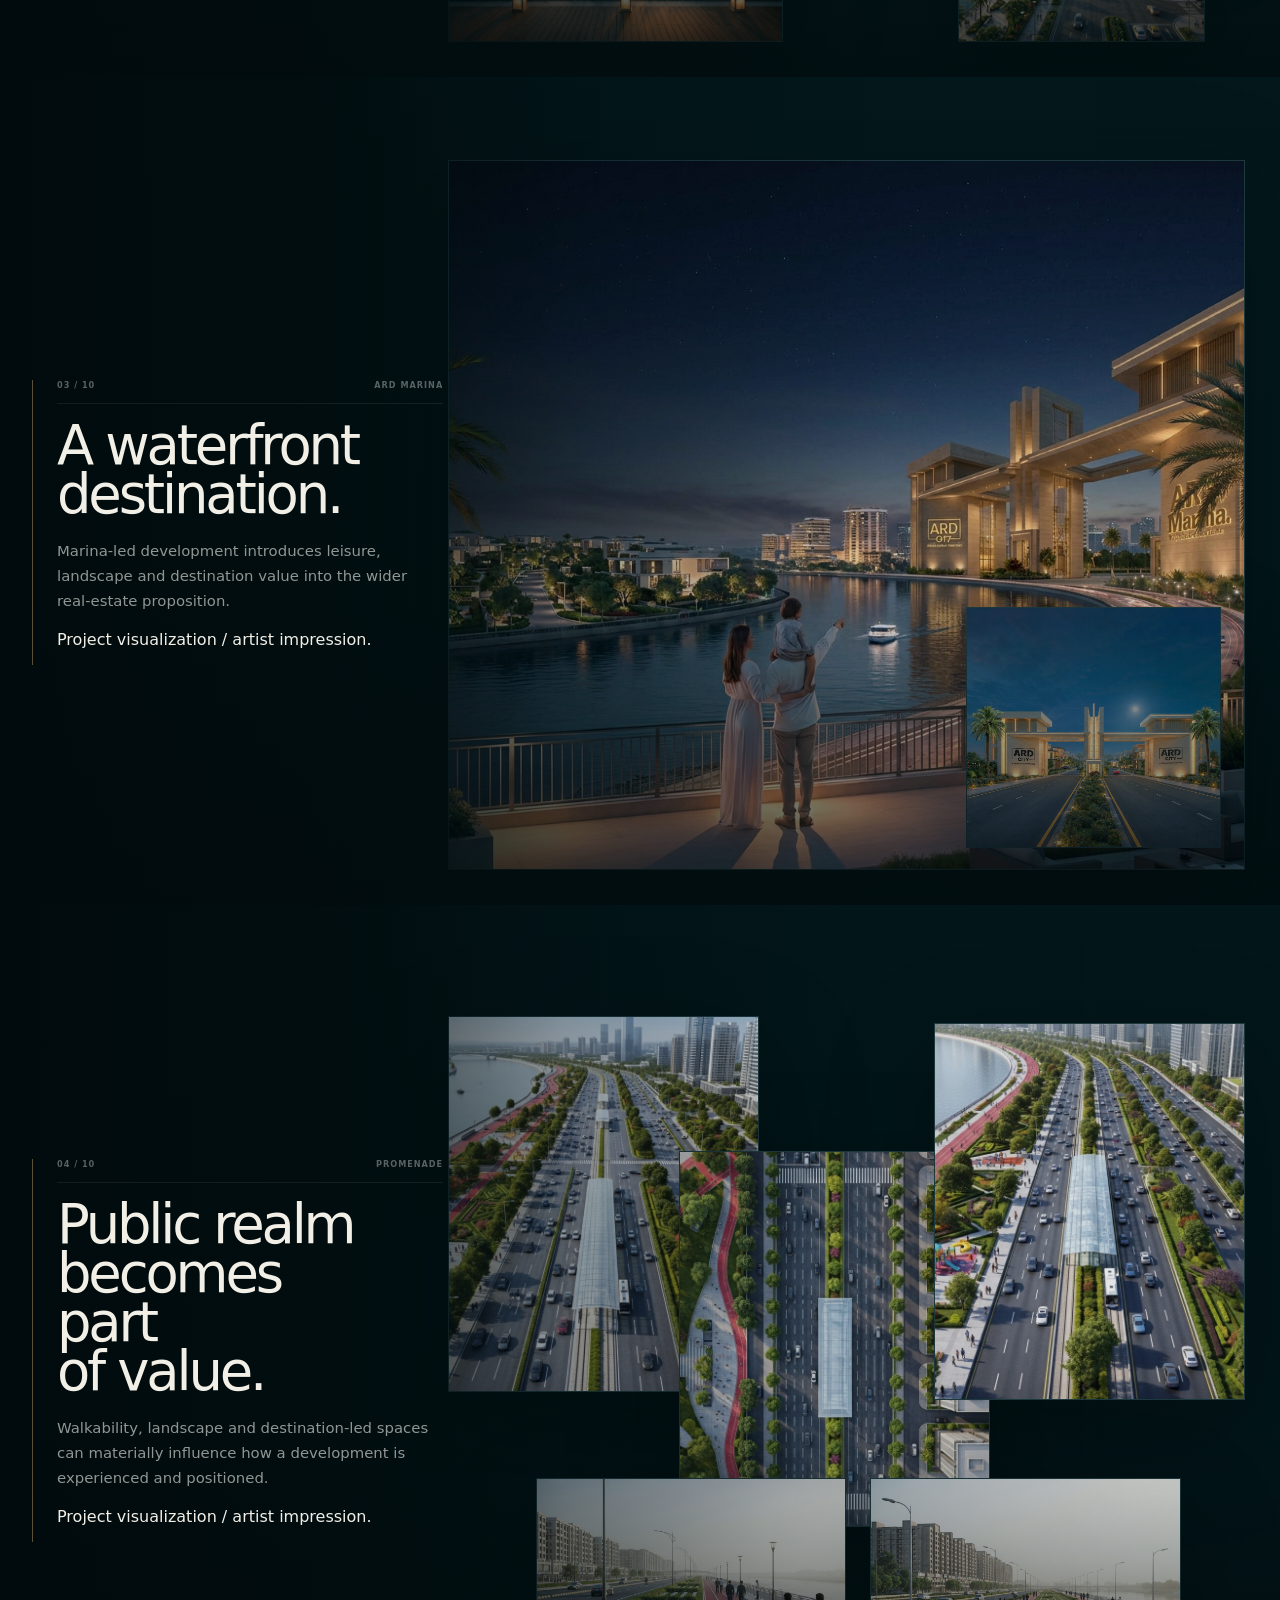
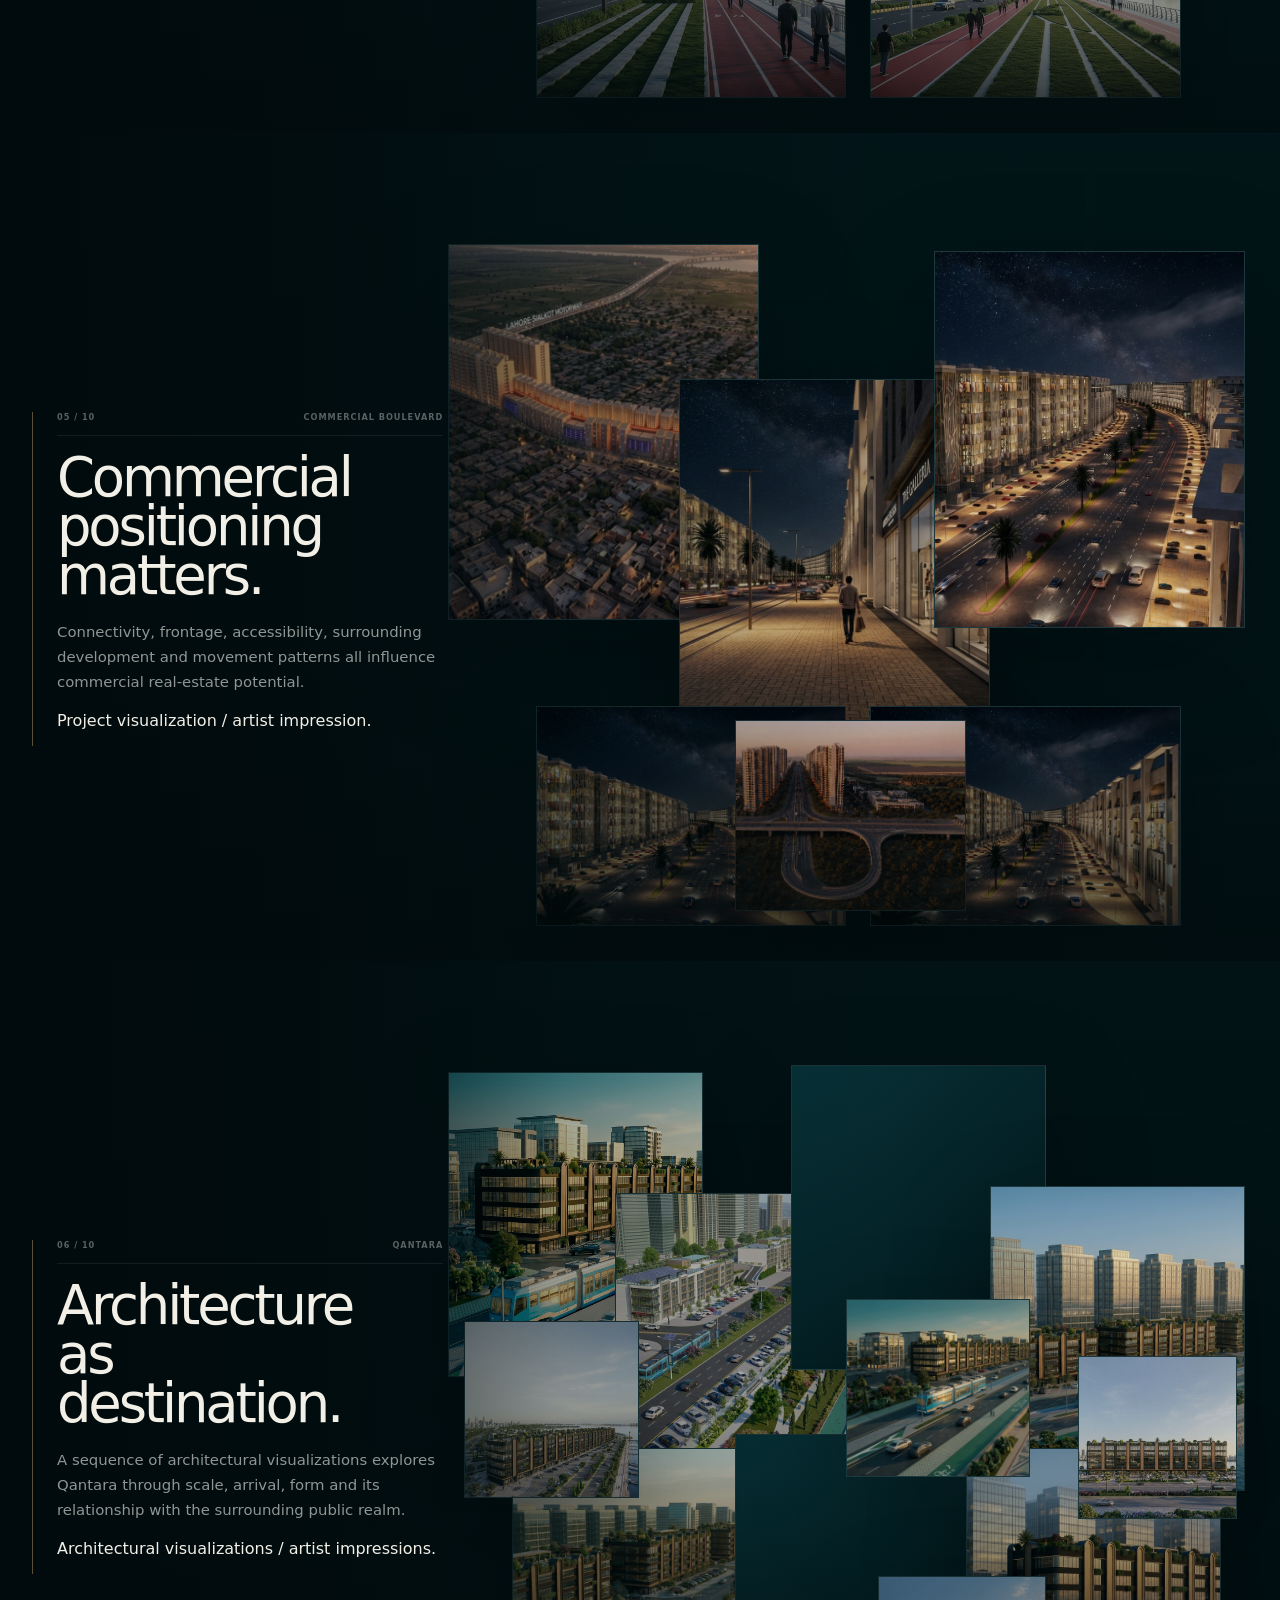
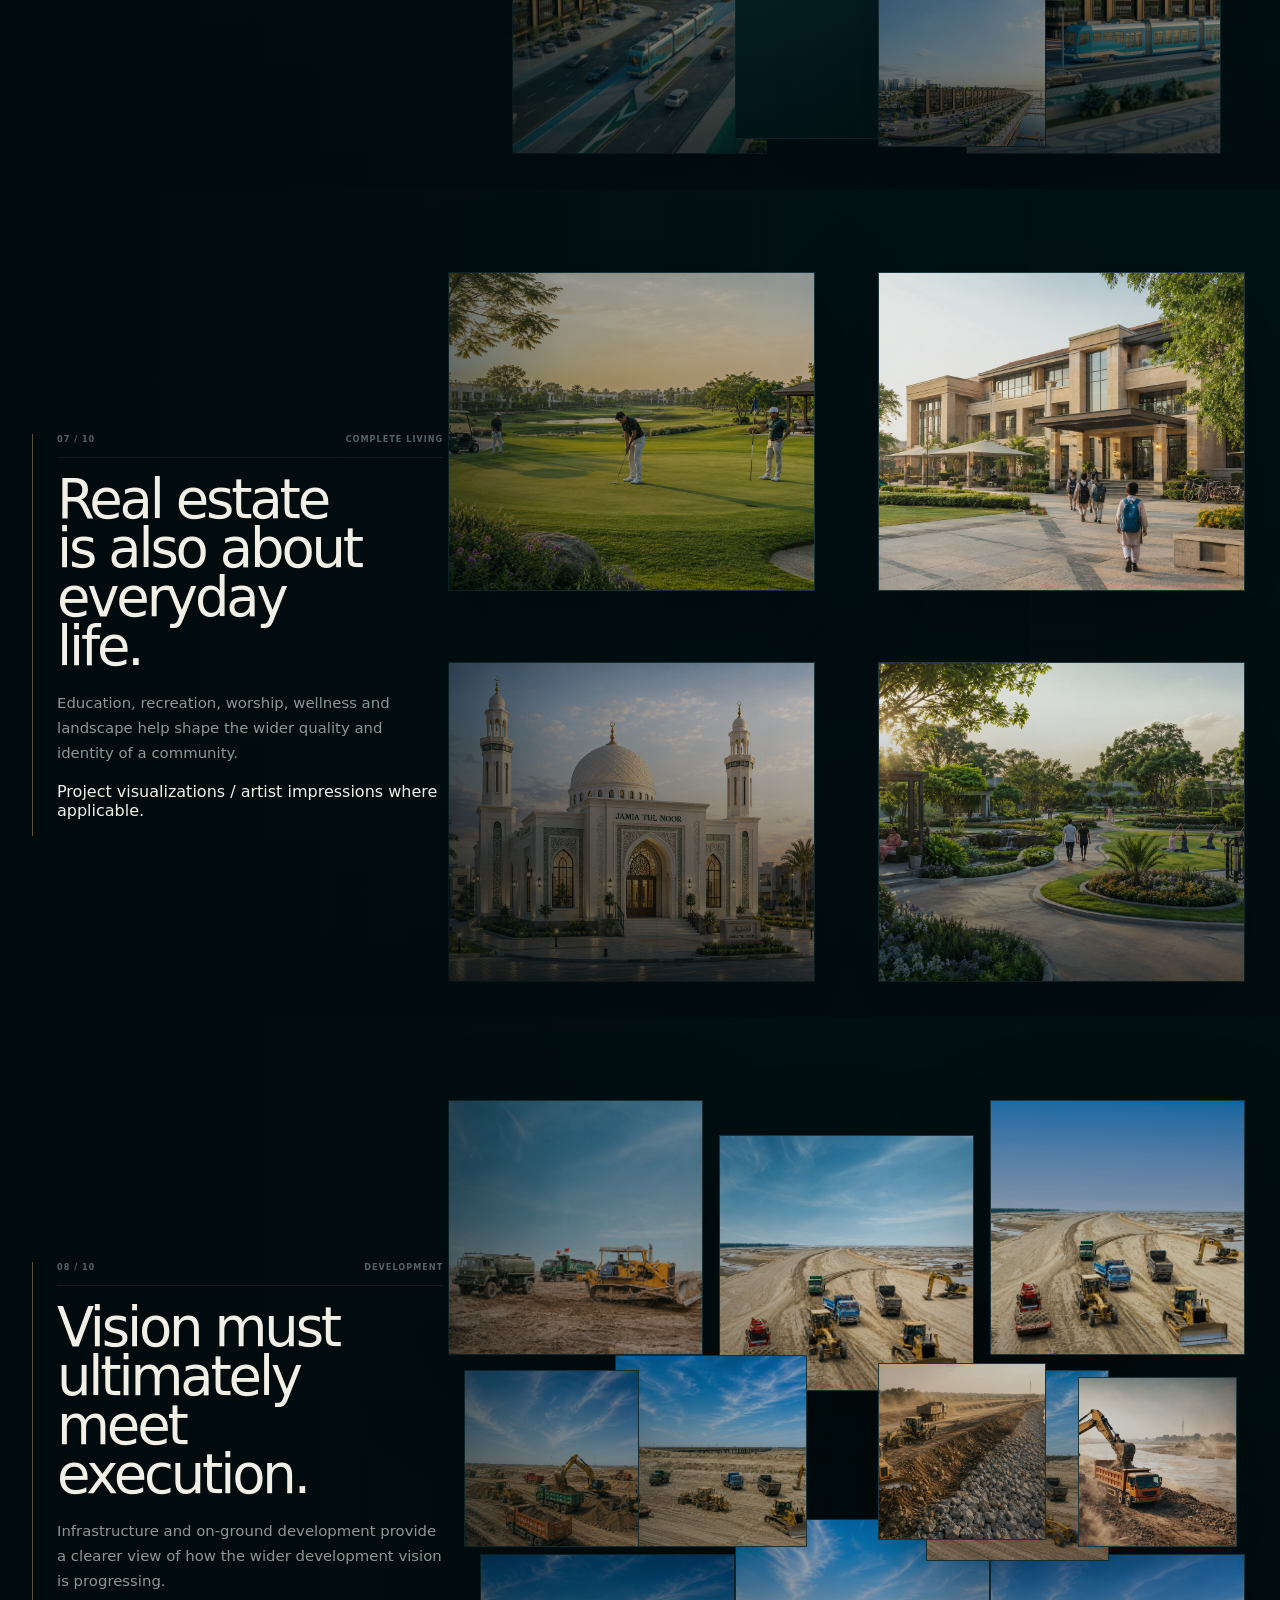
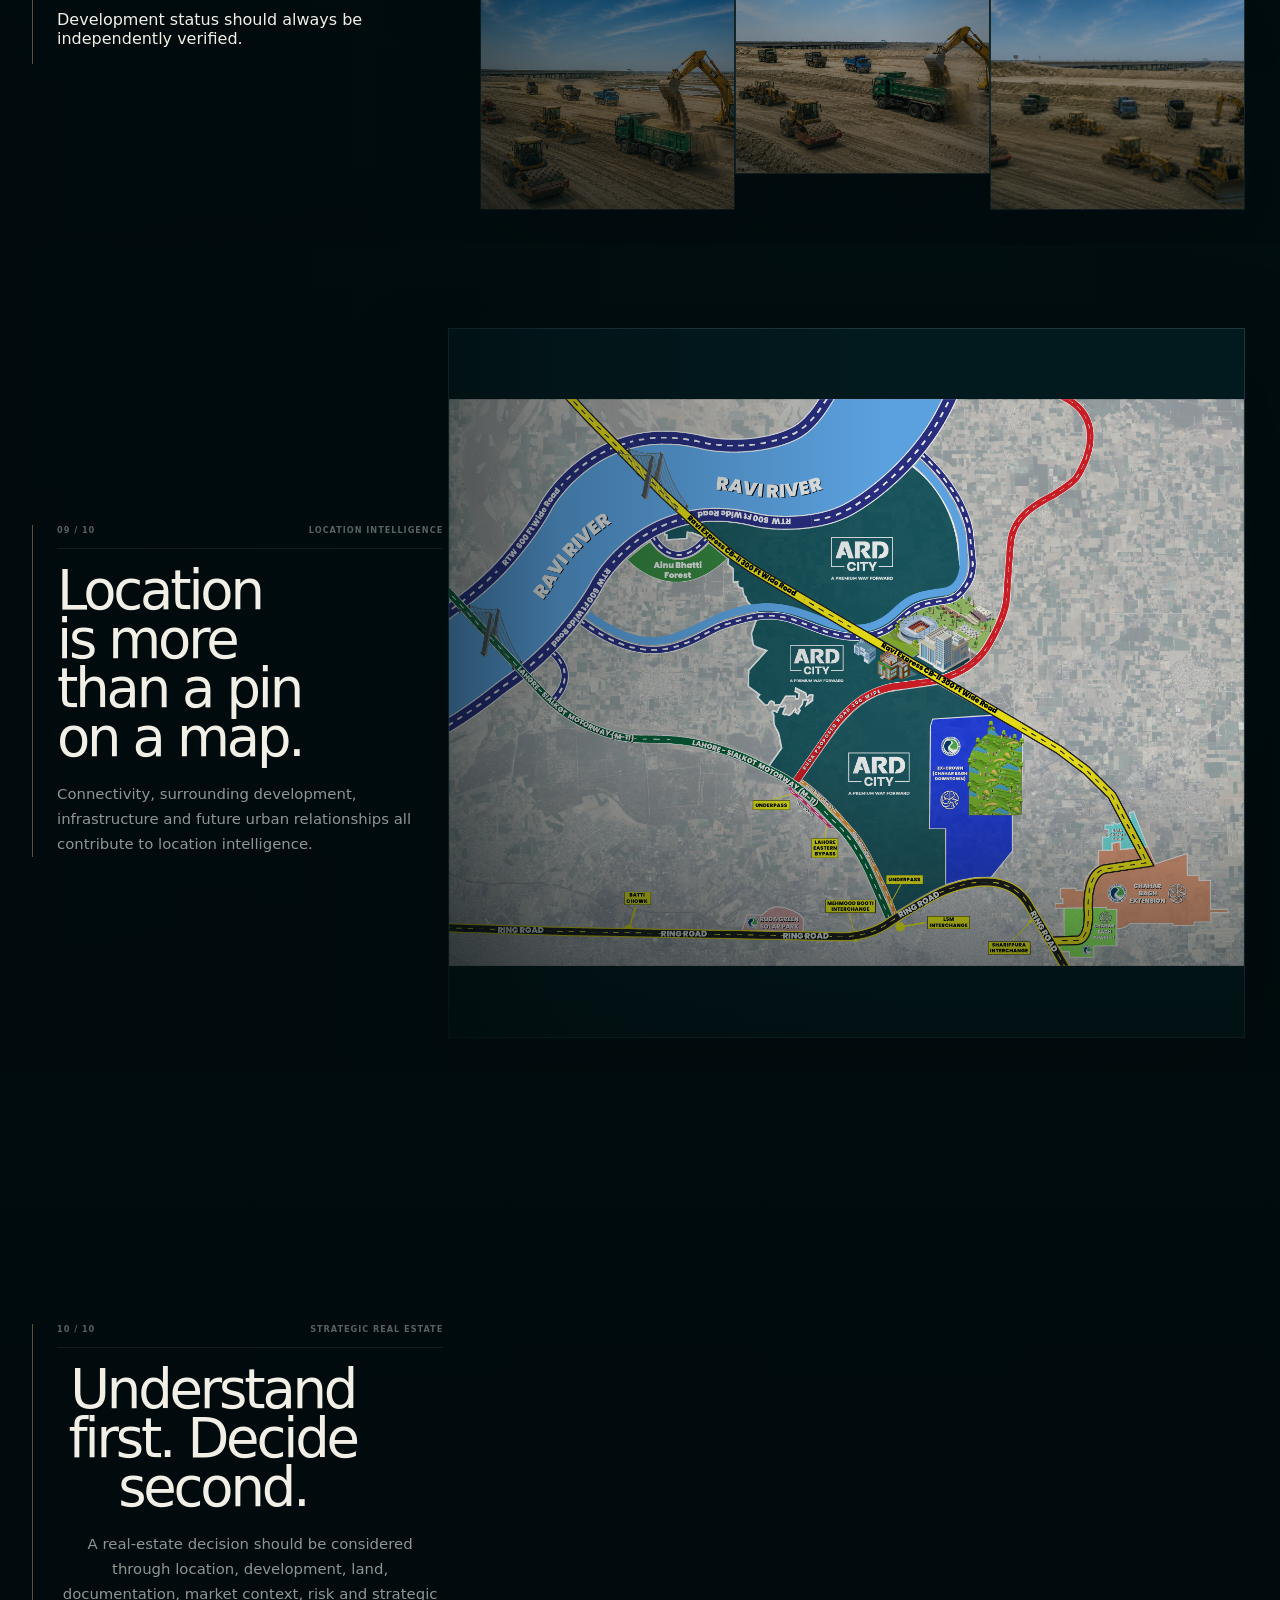
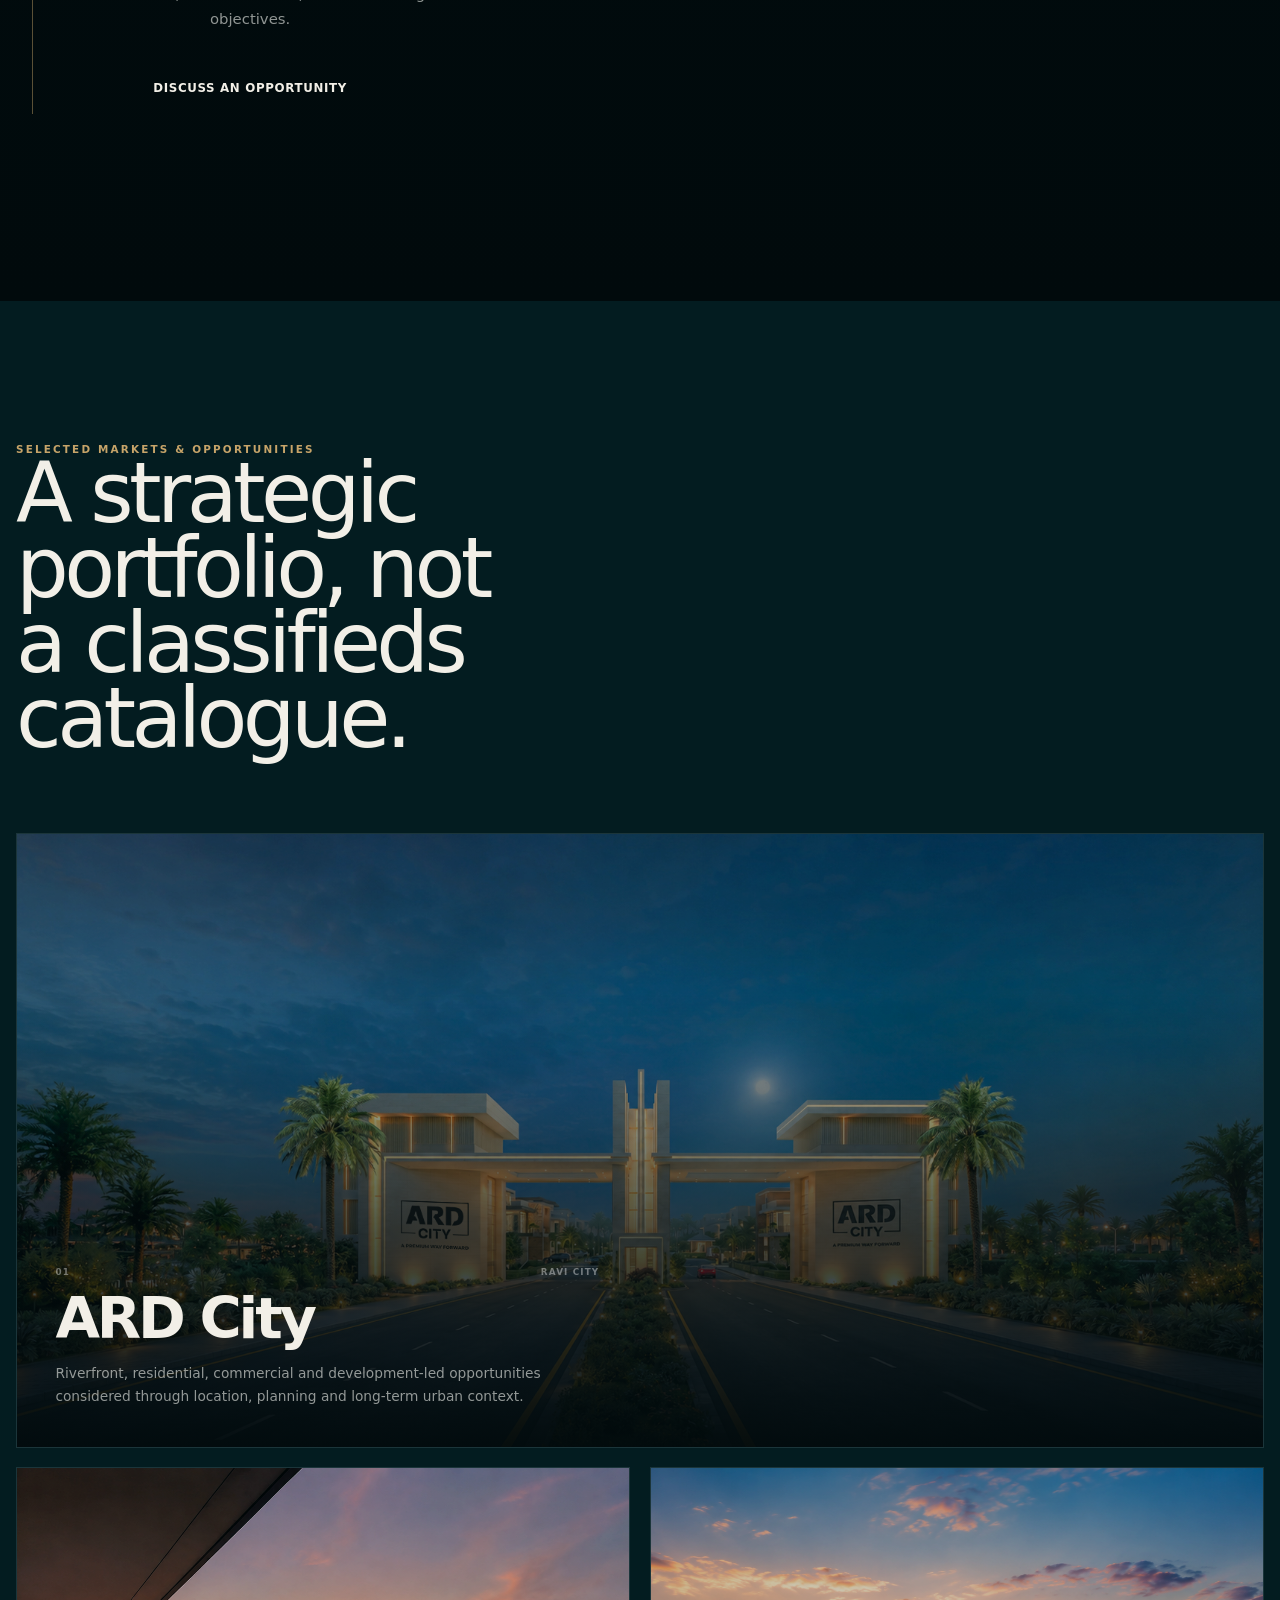
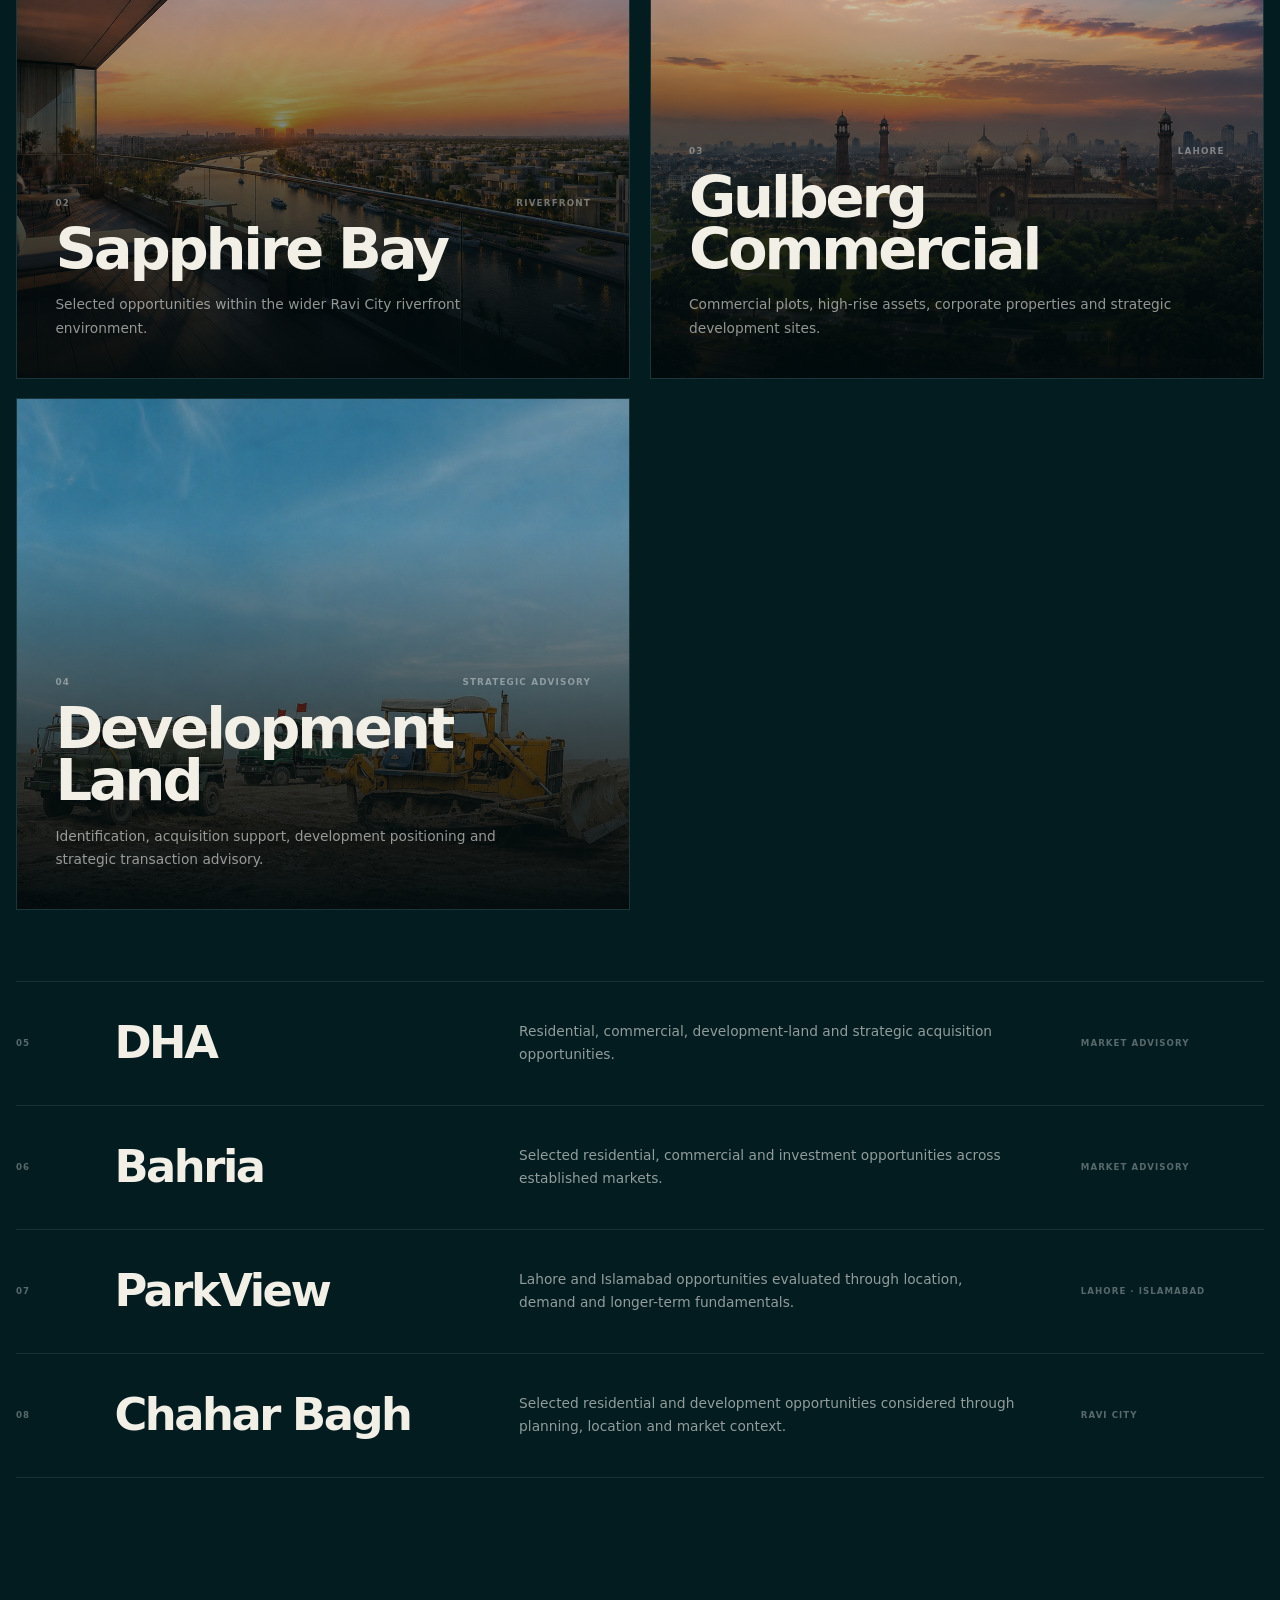
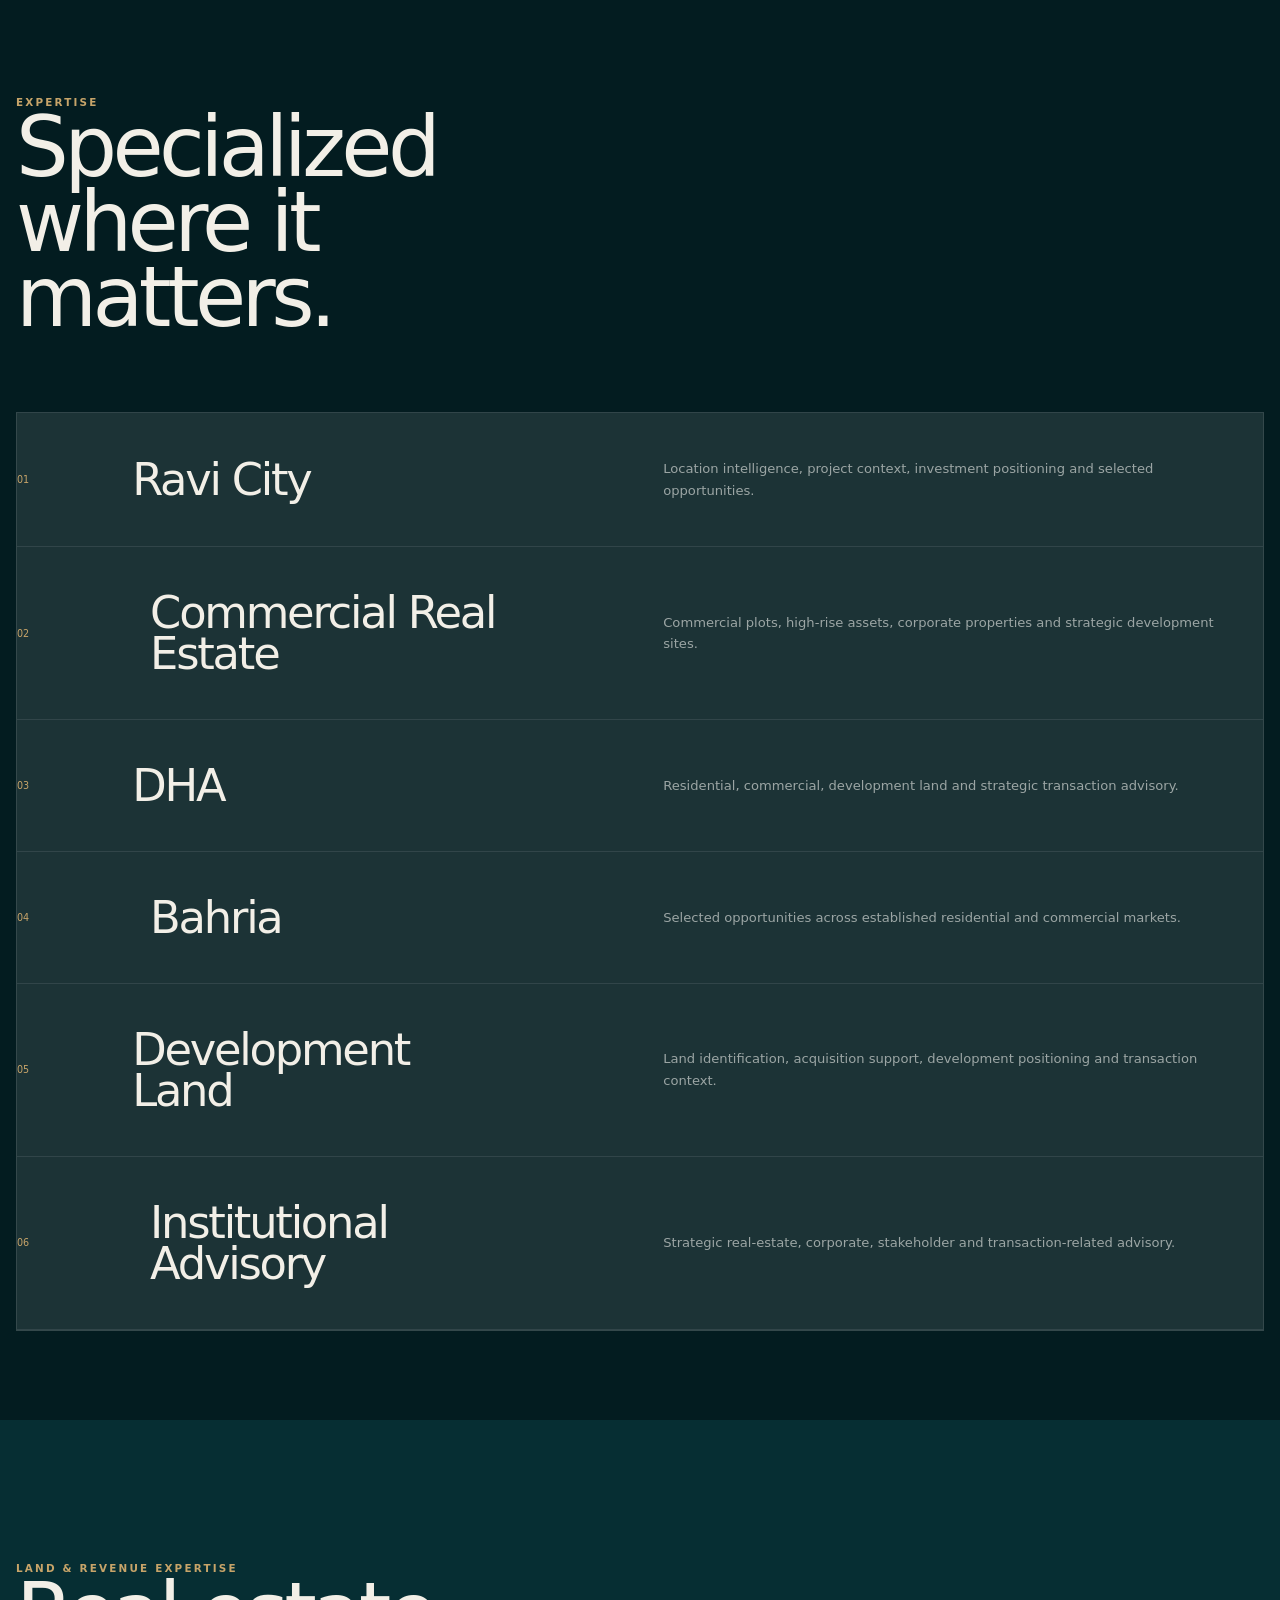
==== commit 345b6bf5: "Rebuild production HTML with semantic imagery and leadership" ====
--- a/index.html
+++ b/index.html
@@ -1,106 +1,142 @@
 <!doctype html>
 <html lang="en" class="no-js">
+
 <head>
   <meta charset="utf-8">
 
   <meta
     name="viewport"
-    content="width=device-width,initial-scale=1,viewport-fit=cover"
+    content="width=device-width, initial-scale=1, viewport-fit=cover"
   >
 
   <title>RS Holdings | Real Estate · Investment · Land · Advisory</title>
 
   <meta
     name="description"
-    content="RS Holdings is a strategic real-estate, investment, land and corporate advisory platform focused on high-growth property markets across Pakistan."
+    content="RS Holdings is a real estate, investment, land and corporate advisory firm focused on strategic opportunities across Pakistan."
   >
 
-  <meta name="theme-color" content="#031c20">
+  <meta name="theme-color" content="#021619">
   <meta name="color-scheme" content="dark">
-  <meta name="robots" content="index,follow,max-image-preview:large">
+
+  <link
+    rel="canonical"
+    href="https://riversideholdings.pk/"
+  >
 
   <meta property="og:type" content="website">
   <meta property="og:site_name" content="RS Holdings">
-  <meta property="og:title" content="RS Holdings">
+  <meta
+    property="og:title"
+    content="RS Holdings | Real Estate · Investment · Land · Advisory"
+  >
   <meta
     property="og:description"
-    content="We Don’t Just Sell Real Estate. We Understand It."
+    content="Real estate, investment, land and corporate advisory focused on strategic opportunities across Pakistan."
+  >
+  <meta
+    property="og:url"
+    content="https://riversideholdings.pk/"
+  >
+  <meta
+    property="og:image"
+    content="https://riversideholdings.pk/assets/brand/RS-Logo-4.png"
+  >
+
+  <meta
+    name="twitter:card"
+    content="summary_large_image"
+  >
+
+  <meta
+    name="twitter:title"
+    content="RS Holdings"
+  >
+
+  <meta
+    name="twitter:description"
+    content="Real Estate · Investment · Land · Corporate Advisory · Sales"
   >
 
   <link
     rel="icon"
+    href="./assets/brand/RS-Logo-5.svg"
     type="image/svg+xml"
-    href="./assets/brand/RS-Logo-5.svg"
   >
 
-  <link rel="stylesheet" href="./assets/css/base.css?v=1787465659">
-  <link rel="stylesheet" href="./assets/css/components.css?v=1787465659">
-  <link rel="stylesheet" href="./assets/css/immersive.css?v=1787465659">
-  <link rel="stylesheet" href="./assets/css/refinement.css?v=1787465659">
+  <link
+    rel="stylesheet"
+    href="./assets/css/base.css"
+  >
+
+  <link
+    rel="stylesheet"
+    href="./assets/css/components.css"
+  >
+
+  <link
+    rel="stylesheet"
+    href="./assets/css/immersive.css"
+  >
+
+  <link
+    rel="stylesheet"
+    href="./assets/css/refinement.css"
+  >
+
+  <link
+    rel="stylesheet"
+    href="./assets/css/production.css"
+  >
+
+  <script type="application/ld+json">
+  {
+    "@context": "https://schema.org",
+    "@type": "Organization",
+    "name": "RS Holdings",
+    "alternateName": "River Side Holdings",
+    "url": "https://riversideholdings.pk/",
+    "logo": "https://riversideholdings.pk/assets/brand/RS-Logo-4.png",
+    "description": "Real estate, investment, land and corporate advisory firm focused on strategic opportunities across Pakistan."
+  }
+  </script>
 
   <script>
     document.documentElement.classList.remove("no-js");
     document.documentElement.classList.add("js");
   </script>
-
-<!-- RS_PRODUCTION_SEO -->
-<link rel="canonical" href="https://riversideholdings.pk/">
-
-<meta
-  name="description"
-  content="RS Holdings is a real estate, investment, land and corporate advisory firm focused on strategic opportunities across Pakistan's high-growth property markets."
->
-
-<meta property="og:type" content="website">
-<meta property="og:site_name" content="RS Holdings">
-<meta property="og:title" content="RS Holdings | Real Estate · Investment · Land · Advisory">
-<meta
-  property="og:description"
-  content="Real estate, investment, land and corporate advisory focused on strategic opportunities across Pakistan."
->
-<meta property="og:url" content="https://riversideholdings.pk/">
-<meta property="og:image" content="https://riversideholdings.pk/assets/brand/RS-Logo-4.png">
-
-<meta name="twitter:card" content="summary_large_image">
-<meta name="twitter:title" content="RS Holdings">
-<meta
-  name="twitter:description"
-  content="Real Estate · Investment · Land · Corporate Advisory · Sales"
->
-
-<script type="application/ld+json">
-{
-  "@context": "https://schema.org",
-  "@type": "Organization",
-  "name": "RS Holdings",
-  "url": "https://riversideholdings.pk/",
-  "logo": "https://riversideholdings.pk/assets/brand/RS-Logo-4.png",
-  "description": "Real estate, investment, land and corporate advisory firm focused on strategic opportunities across Pakistan."
-}
-</script>
-
-<link rel="stylesheet" href="./assets/css/production.css?v=1787465659">
 </head>
 
+
 <body>
-<noscript id="RS_NOSCRIPT">
-  <div style="
-    background:#04191d;
-    color:#fff;
-    padding:12px 20px;
-    text-align:center;
-    font:14px/1.5 system-ui,sans-serif
-  ">
-    RS Holdings remains readable without animation.
-    JavaScript enhances motion and interaction only.
-  </div>
-</noscript>
-
-
-  <div id="scroll-progress" aria-hidden="true"></div>
-
-  <div id="preloader" class="preloader" aria-hidden="true">
+
+  <noscript id="RS_NOSCRIPT">
+    <div
+      style="
+        background:#04191d;
+        color:#fff;
+        padding:12px 20px;
+        text-align:center;
+        font:14px/1.5 system-ui,sans-serif
+      "
+    >
+      RS Holdings remains readable without animation.
+      JavaScript enhances motion and interaction only.
+    </div>
+  </noscript>
+
+
+  <!-- ======================================================
+       PRELOADER
+       ====================================================== -->
+
+  <div
+    id="preloader"
+    class="preloader"
+    aria-hidden="true"
+  >
     <div class="preloader__inner">
+
       <img
         id="preloader-logo"
         class="preloader__logo"
@@ -108,32 +144,52 @@
         alt=""
       >
 
-      <div class="preloader__meta">
-        <span>RS Holdings</span>
-        <span id="preloader-percent">00</span>
+      <div class="preloader__progress">
+        <div
+          id="preloader-bar"
+          class="preloader__bar"
+        ></div>
       </div>
 
-      <div class="preloader__track">
-        <span id="preloader-bar"></span>
-      </div>
+      <span id="preloader-percent">00</span>
     </div>
   </div>
 
-  <div id="world-shell" aria-hidden="true">
-    <canvas id="world"></canvas>
+
+  <div
+    id="scroll-progress"
+    aria-hidden="true"
+  ></div>
+
+
+  <!-- ======================================================
+       THREE.JS — OPTIONAL ENHANCEMENT ONLY
+       ====================================================== -->
+
+  <div
+    id="world-shell"
+    class="world-shell"
+    aria-hidden="true"
+  >
+    <canvas id="three-canvas"></canvas>
     <div class="world-shade"></div>
-    <div class="world-grain"></div>
   </div>
 
-  <div id="ambient-light" aria-hidden="true"></div>
-
-  <header class="site-header" id="site-header">
-    <div class="container site-header__inner">
+
+  <!-- ======================================================
+       HEADER
+       ====================================================== -->
+
+  <header
+    id="site-header"
+    class="site-header"
+  >
+    <div class="site-header__inner container">
 
       <a
+        class="brand"
         href="#home"
-        class="brand magnetic"
-        aria-label="RS Holdings home"
+        aria-label="RS Holdings — Home"
       >
         <img
           id="header-logo"
@@ -142,7 +198,11 @@
         >
       </a>
 
-      <nav class="desktop-nav" aria-label="Primary navigation">
+
+      <nav
+        class="desktop-nav"
+        aria-label="Primary navigation"
+      >
         <a href="#about">About</a>
         <a href="#ravi">Ravi City</a>
         <a href="#portfolio">Portfolio</a>
@@ -150,10 +210,14 @@
         <a href="#land">Land</a>
         <a href="#leadership">Leadership</a>
 
-        <a href="#contact" class="button button--gold magnetic">
-          Talk to an Advisor
+        <a
+          class="button button--small magnetic"
+          href="#contact"
+        >
+          Find Your Next Opportunity
         </a>
       </nav>
+
 
       <button
         id="menu-toggle"
@@ -168,2043 +232,2030 @@
       </button>
 
     </div>
+
+
+    <nav
+      id="mobile-menu"
+      class="mobile-menu"
+      aria-label="Mobile navigation"
+    >
+      <a href="#about">About</a>
+      <a href="#ravi">Ravi City</a>
+      <a href="#portfolio">Portfolio</a>
+      <a href="#expertise">Expertise</a>
+      <a href="#land">Land</a>
+      <a href="#leadership">Leadership</a>
+      <a href="#contact">Contact</a>
+    </nav>
   </header>
 
-  <nav
-    id="mobile-menu"
-    class="mobile-menu"
-    aria-label="Mobile navigation"
-  >
-    <a href="#about"><small>01</small>About</a>
-    <a href="#ravi"><small>02</small>Ravi City</a>
-    <a href="#portfolio"><small>03</small>Portfolio</a>
-    <a href="#expertise"><small>04</small>Expertise</a>
-    <a href="#land"><small>05</small>Land & Revenue</a>
-    <a href="#leadership"><small>06</small>Leadership</a>
-    <a href="#experience"><small>07</small>Experience</a>
-    <a href="#contact"><small>08</small>Contact</a>
-  </nav>
 
   <div id="smooth-wrapper">
-    <div id="smooth-content">
-
-      <main>
-
-        <section id="home" class="hero">
-
-          <div class="hero__fallback">
-            <img
-              id="hero-image"
-              src=""
-              alt="Lahore skyline"
-              fetchpriority="high"
+  <div id="smooth-content">
+
+    <main>
+
+
+      <!-- ==================================================
+           HERO
+           ================================================== -->
+
+      <section
+        id="home"
+        class="hero"
+        aria-labelledby="hero-title"
+      >
+
+        <div
+          class="hero__fallback"
+          aria-hidden="true"
+        >
+          <img
+            id="hero-image"
+            src="./assets/images/Lahore sky line image/Lahore sky line image.png"
+            alt=""
+            fetchpriority="high"
+            decoding="async"
+          >
+        </div>
+
+        <div class="hero__shade"></div>
+
+
+        <div class="hero__content container">
+
+          <p class="hero__eyebrow">
+            Real Estate · Investment · Land · Corporate Advisory · Sales
+          </p>
+
+          <h1
+            id="hero-title"
+            class="hero__title"
+          >
+            We Don’t Just Sell Real Estate.
+            <em>We Understand It.</em>
+          </h1>
+
+          <p class="hero__copy">
+            RS Holdings combines market intelligence,
+            land knowledge, strategic advisory and sales
+            expertise to help clients evaluate carefully
+            selected real-estate opportunities across Pakistan.
+          </p>
+
+          <div class="hero__actions">
+
+            <a
+              class="button magnetic"
+              href="#portfolio"
             >
-          </div>
-
-          <div class="hero__veil"></div>
-          <div class="hero__grid"></div>
-
-          <div class="container hero__inner">
-
-            <p class="eyebrow hero__eyebrow">
-              Real Estate · Investment · Land · Corporate Advisory · Sales
-            </p>
-
-            <h1 class="display hero__title">
-              We Don’t Just Sell Real Estate.
-              <span class="gold">We Understand It.</span>
-            </h1>
-
-            <p class="hero__copy">
-              Strategic real-estate advisory, investment access,
-              commercial assets and land intelligence across some
-              of Pakistan’s most important growth markets.
-            </p>
-
-            <div class="button-row hero__actions">
-              <a href="#portfolio" class="button button--gold magnetic">
-                Find Your Next Opportunity
-                <span aria-hidden="true">↗</span>
-              </a>
-
-              <a href="#contact" class="button button--glass magnetic">
-                Talk to an Advisor
-              </a>
-            </div>
-
-            <div class="hero__markets" aria-label="Core markets">
-              <span>Ravi City / RUDA</span>
-              <span>Commercial</span>
-              <span>DHA</span>
-              <span>Bahria</span>
-              <span>Development Land</span>
-              <span>Strategic Advisory</span>
-            </div>
-
-          </div>
-
-          <div class="hero__coordinate hero__coordinate--a">
-            31.5204° N
-          </div>
-
-          <div class="hero__coordinate hero__coordinate--b">
-            74.3587° E
-          </div>
-
-          <div class="hero__scroll" aria-hidden="true">
-            <span>Scroll to enter</span>
-            <i></i>
-          </div>
-
-        </section>
-
-        <section id="about" class="section surface">
-
-          <div class="container split">
-
-            <div>
-              <p class="eyebrow reveal">RS Holdings</p>
-
-              <h2 class="section-title reveal">
-                Real estate from
-                <span class="gold">every angle.</span>
-              </h2>
-            </div>
-
-            <div class="about-copy">
-
-              <p class="copy reveal">
+              Explore Opportunities
+            </a>
+
+            <a
+              class="text-link"
+              href="#contact"
+            >
+              Talk to an Advisor
+            </a>
+
+          </div>
+
+        </div>
+
+      </section>
+
+
+      <!-- ==================================================
+           ABOUT
+           ================================================== -->
+
+      <section
+        id="about"
+        class="section section--about"
+      >
+        <div class="container">
+
+          <p class="eyebrow reveal">
+            RS Holdings
+          </p>
+
+          <h2 class="section-title reveal">
+            Understand the opportunity before entering it.
+          </h2>
+
+
+          <div class="about-layout">
+
+            <div class="about-layout__lead reveal">
+              <p class="copy copy--large">
                 RS Holdings is a multi-sector real-estate consultancy,
                 sales, investment and land-advisory company focused on
-                strategically important and high-growth property markets
-                across Pakistan.
-              </p>
-
-              <p class="copy copy--small reveal">
-                Its approach combines market intelligence, strategic sales,
-                development knowledge, land expertise and institutional
-                relationships to connect investors, businesses, developers
-                and landowners with carefully selected opportunities.
-              </p>
-
-              <div class="tag-row reveal">
-                <span>Residential</span>
-                <span>Commercial</span>
-                <span>High-Rise</span>
-                <span>Development Land</span>
-                <span>Investment Assets</span>
-                <span>Strategic Land Advisory</span>
-              </div>
-
-            </div>
-
-          </div>
-
-        </section>
-
-        <section id="lahore" class="city-section">
-
-          <img
-            id="lahore-image"
-            src=""
-            alt="Lahore skyline"
-            loading="lazy"
-          >
-
-          <div class="city-section__shade"></div>
-
-          <div class="container city-section__inner">
-
-            <p class="eyebrow reveal">
-              Lahore · Market Intelligence
-            </p>
-
-            <h2 class="section-title reveal">
-              Understand the city
-              <span class="gold">before the asset.</span>
-            </h2>
-
-            <p class="copy reveal">
-              Infrastructure, connectivity, commercial movement,
-              development corridors and land dynamics form the
-              context behind every property decision.
-            </p>
-
-          </div>
-
-        </section>
-
-        <section class="section dark intelligence">
-
-          <div class="container">
-
-            <p class="eyebrow reveal">
-              What We Understand
-            </p>
-
-            <div class="intelligence__list">
-
-              <article class="intelligence__row reveal">
-                <span>01</span>
-                <h3>Markets</h3>
-                <p>Where growth, infrastructure and demand are moving.</p>
-              </article>
-
-              <article class="intelligence__row reveal">
-                <span>02</span>
-                <h3>Land</h3>
-                <p>What exists beneath the transaction.</p>
-              </article>
-
-              <article class="intelligence__row reveal">
-                <span>03</span>
-                <h3>Development</h3>
-                <p>What a location can become over time.</p>
-              </article>
-
-              <article class="intelligence__row reveal">
-                <span>04</span>
-                <h3>Capital</h3>
-                <p>Why an opportunity may have strategic relevance.</p>
-              </article>
-
-              <article class="intelligence__row reveal">
-                <span>05</span>
-                <h3>Execution</h3>
-                <p>How intelligence becomes a structured transaction.</p>
-              </article>
-
-            </div>
-
-          </div>
-
-        </section>
-
-        <section id="ravi" class="immersive-story">
-
-          <div class="story-rail" aria-hidden="true">
-            <span id="story-rail-progress"></span>
-          </div>
-
-          <article
-            class="immersive-chapter"
-            data-scene="arrival"
-            data-index="0"
-          >
-  <!-- RS_NATIVE_SCENE_ARRIVAL -->
-  <div
-    class="native-scene native-scene--arrival"
-    aria-hidden="true"
-  >
-    <div class="native-scene__media">
-      
-      <figure class="native-scene__frame native-scene__frame--1">
+                strategically important and high-growth property markets.
+              </p>
+            </div>
+
+
+            <div class="about-layout__copy reveal">
+
+              <p class="copy">
+                We approach property from more than a sales perspective.
+                Location, development context, documentation, land,
+                commercial positioning, market fundamentals and execution
+                all form part of how an opportunity should be understood.
+              </p>
+
+              <p class="copy">
+                Our work serves investors, businesses, developers,
+                landowners and strategic buyers seeking professional
+                guidance across selected real-estate markets.
+              </p>
+
+            </div>
+
+          </div>
+
+        </div>
+      </section>
+
+
+      <!-- ==================================================
+           LAHORE
+           ================================================== -->
+
+      <section
+        class="city-section"
+        aria-label="Lahore"
+      >
+
         <img
-          src="./assets/images/ARD City Data for Website/7-Grand Gate image/Gate Renders.jpg"
-          alt=""
-          loading="eager"
-          decoding="async"
-        >
-      </figure>
-      <figure class="native-scene__frame native-scene__frame--2">
-        <img
-          src="./assets/images/ARD City Data for Website/7-Grand Gate image/ARD Marina (2).jpeg"
-          alt=""
+          id="lahore-image"
+          src="./assets/images/Lahore sky line image/Lahore sky line image 2.png"
+          alt="Lahore skyline"
           loading="lazy"
           decoding="async"
         >
-      </figure>
-    </div>
-    <div class="native-scene__shade"></div>
-  </div>
-
-            <div class="container immersive-chapter__inner">
-
-              <div class="scene-copy">
-
-                <div class="scene-copy__meta">
-                  <span>01 / 10</span>
-                  <span>Project Visualization</span>
+
+        <div class="city-section__shade"></div>
+
+        <div class="city-section__content container">
+
+          <p class="eyebrow reveal">
+            Lahore · Pakistan
+          </p>
+
+          <h2 class="section-title reveal">
+            Real estate viewed through a wider lens.
+          </h2>
+
+        </div>
+
+      </section>
+
+
+      <!-- ==================================================
+           INTELLIGENCE
+           ================================================== -->
+
+      <section
+        class="section intelligence-section"
+        id="intelligence"
+      >
+        <div class="container">
+
+          <p class="eyebrow reveal">
+            What We Understand
+          </p>
+
+          <h2 class="section-title reveal">
+            Multiple layers of intelligence.
+          </h2>
+
+
+          <div class="intelligence-list">
+
+            <article class="intelligence-row reveal">
+              <span>01</span>
+              <h3>Markets</h3>
+              <p>
+                Location, demand, infrastructure,
+                development plans and long-term positioning.
+              </p>
+            </article>
+
+            <article class="intelligence-row reveal">
+              <span>02</span>
+              <h3>Land</h3>
+              <p>
+                Ownership records, identification,
+                documentation and land-related processes.
+              </p>
+            </article>
+
+            <article class="intelligence-row reveal">
+              <span>03</span>
+              <h3>Development</h3>
+              <p>
+                Planning, infrastructure, execution context
+                and development-stage evaluation.
+              </p>
+            </article>
+
+            <article class="intelligence-row reveal">
+              <span>04</span>
+              <h3>Capital</h3>
+              <p>
+                Investment context, commercial viability,
+                risk, timing and strategic positioning.
+              </p>
+            </article>
+
+            <article class="intelligence-row reveal">
+              <span>05</span>
+              <h3>Execution</h3>
+              <p>
+                Advisory, transaction coordination,
+                sales strategy and post-sale support.
+              </p>
+            </article>
+
+          </div>
+
+        </div>
+      </section>
+
+
+      <!-- ==================================================
+           RAVI CITY
+           ================================================== -->
+
+      <section
+        id="ravi"
+        class="immersive-story"
+        aria-label="Ravi City experience"
+      >
+
+        <div
+          class="story-rail"
+          aria-hidden="true"
+        >
+          <div id="story-rail-progress"></div>
+        </div>
+
+
+        <!-- 01 ARRIVAL -->
+
+        <article
+          class="immersive-chapter"
+          data-scene="arrival"
+        >
+
+          <div
+            class="native-scene native-scene--arrival"
+            aria-hidden="true"
+          >
+            <div class="native-scene__media">
+
+              <figure class="native-scene__frame native-scene__frame--1">
+                <img
+                  src="./assets/images/ARD City Data for Website/7-Grand Gate image/Gate Renders.jpg"
+                  alt=""
+                  fetchpriority="high"
+                  decoding="async"
+                >
+              </figure>
+
+              <figure class="native-scene__frame native-scene__frame--2">
+                <img
+                  src="./assets/images/ARD City Data for Website/7-Grand Gate image/ARD Marina (2).jpeg"
+                  alt=""
+                  loading="lazy"
+                  decoding="async"
+                >
+              </figure>
+
+            </div>
+
+            <div class="native-scene__shade"></div>
+          </div>
+
+
+          <div class="immersive-chapter__inner container">
+
+            <div class="scene-copy">
+
+              <div class="scene-copy__meta">
+                <span>01 / 10</span>
+                <span>Grand Arrival</span>
+              </div>
+
+              <h2 class="section-title">
+                Arrival at scale.
+              </h2>
+
+              <p class="copy">
+                A monumental gateway introduces a development
+                conceived through scale, infrastructure and
+                long-term urban ambition.
+              </p>
+
+              <p class="scene-disclaimer">
+                Project visualization / artist impression.
+              </p>
+
+            </div>
+
+          </div>
+        </article>
+
+
+        <!-- 02 WATERFRONT -->
+
+        <article
+          class="immersive-chapter"
+          data-scene="waterfront"
+        >
+
+          <div
+            class="native-scene native-scene--waterfront"
+            aria-hidden="true"
+          >
+            <div class="native-scene__media">
+
+              <figure class="native-scene__frame native-scene__frame--1">
+                <img
+                  src="./assets/images/ARD City Data for Website/1-Water Front Images/Water Front Images 1.png"
+                  alt=""
+                  loading="lazy"
+                  decoding="async"
+                >
+              </figure>
+
+              <figure class="native-scene__frame native-scene__frame--2">
+                <img
+                  src="./assets/images/ARD City Data for Website/1-Water Front Images/Water Front Images 2.png"
+                  alt=""
+                  loading="lazy"
+                  decoding="async"
+                >
+              </figure>
+
+              <figure class="native-scene__frame native-scene__frame--3">
+                <img
+                  src="./assets/images/ARD City Data for Website/1-Water Front Images/Water Front Images 3.png"
+                  alt=""
+                  loading="lazy"
+                  decoding="async"
+                >
+              </figure>
+
+            </div>
+
+            <div class="native-scene__shade"></div>
+          </div>
+
+
+          <div class="immersive-chapter__inner container">
+
+            <div class="scene-copy">
+
+              <div class="scene-copy__meta">
+                <span>02 / 10</span>
+                <span>Waterfront</span>
+              </div>
+
+              <h2 class="section-title">
+                The waterfront changes the equation.
+              </h2>
+
+              <p class="copy">
+                Riverfront development introduces a different
+                relationship between real estate, public realm,
+                landscape and long-term urban value.
+              </p>
+
+              <p class="scene-disclaimer">
+                Project visualization / artist impression.
+              </p>
+
+            </div>
+
+          </div>
+        </article>
+
+
+        <!-- 03 MARINA -->
+
+        <article
+          class="immersive-chapter"
+          data-scene="marina"
+        >
+
+          <div
+            class="native-scene native-scene--marina"
+            aria-hidden="true"
+          >
+            <div class="native-scene__media">
+
+              <figure class="native-scene__frame native-scene__frame--1">
+                <img
+                  src="./assets/images/ARD City Data for Website/7-Grand Gate image/ARD Marina (2).jpeg"
+                  alt=""
+                  loading="lazy"
+                  decoding="async"
+                >
+              </figure>
+
+              <figure class="native-scene__frame native-scene__frame--2">
+                <img
+                  src="./assets/images/ARD City Data for Website/7-Grand Gate image/Gate Renders.jpg"
+                  alt=""
+                  loading="lazy"
+                  decoding="async"
+                >
+              </figure>
+
+            </div>
+
+            <div class="native-scene__shade"></div>
+          </div>
+
+
+          <div class="immersive-chapter__inner container">
+
+            <div class="scene-copy">
+
+              <div class="scene-copy__meta">
+                <span>03 / 10</span>
+                <span>ARD Marina</span>
+              </div>
+
+              <h2 class="section-title">
+                A waterfront destination.
+              </h2>
+
+              <p class="copy">
+                Marina-led development introduces leisure,
+                landscape and destination value into the
+                wider real-estate proposition.
+              </p>
+
+              <p class="scene-disclaimer">
+                Project visualization / artist impression.
+              </p>
+
+            </div>
+
+          </div>
+        </article>
+
+
+        <!-- 04 PROMENADE -->
+
+        <article
+          class="immersive-chapter"
+          data-scene="promenade"
+        >
+
+          <div
+            class="native-scene native-scene--promenade"
+            aria-hidden="true"
+          >
+            <div class="native-scene__media">
+
+              <figure class="native-scene__frame native-scene__frame--1">
+                <img
+                  src="./assets/images/ARD City Data for Website/3- promenade images/Promenade images 1.png"
+                  alt=""
+                  loading="lazy"
+                >
+              </figure>
+
+              <figure class="native-scene__frame native-scene__frame--2">
+                <img
+                  src="./assets/images/ARD City Data for Website/3- promenade images/promenade images 2.png"
+                  alt=""
+                  loading="lazy"
+                >
+              </figure>
+
+              <figure class="native-scene__frame native-scene__frame--3">
+                <img
+                  src="./assets/images/ARD City Data for Website/3- promenade images/promenade images 3.png"
+                  alt=""
+                  loading="lazy"
+                >
+              </figure>
+
+              <figure class="native-scene__frame native-scene__frame--4">
+                <img
+                  src="./assets/images/ARD City Data for Website/3- promenade images/promenade images 4.png"
+                  alt=""
+                  loading="lazy"
+                >
+              </figure>
+
+              <figure class="native-scene__frame native-scene__frame--5">
+                <img
+                  src="./assets/images/ARD City Data for Website/3- promenade images/promenade images 5.png"
+                  alt=""
+                  loading="lazy"
+                >
+              </figure>
+
+            </div>
+
+            <div class="native-scene__shade"></div>
+          </div>
+
+
+          <div class="immersive-chapter__inner container">
+
+            <div class="scene-copy">
+
+              <div class="scene-copy__meta">
+                <span>04 / 10</span>
+                <span>Promenade</span>
+              </div>
+
+              <h2 class="section-title">
+                Public realm becomes part of value.
+              </h2>
+
+              <p class="copy">
+                Walkability, landscape and destination-led
+                spaces can materially influence how a
+                development is experienced and positioned.
+              </p>
+
+              <p class="scene-disclaimer">
+                Project visualization / artist impression.
+              </p>
+
+            </div>
+
+          </div>
+        </article>
+
+
+        <!-- 05 BOULEVARD -->
+
+        <article
+          class="immersive-chapter"
+          data-scene="boulevard"
+        >
+
+          <div
+            class="native-scene native-scene--boulevard"
+            aria-hidden="true"
+          >
+            <div class="native-scene__media">
+
+              <figure class="native-scene__frame native-scene__frame--1">
+                <img
+                  src="./assets/images/ARD City Data for Website/4-commercial-boulevard/commercial-boulevard 1.png"
+                  alt=""
+                  loading="lazy"
+                >
+              </figure>
+
+              <figure class="native-scene__frame native-scene__frame--2">
+                <img
+                  src="./assets/images/ARD City Data for Website/4-commercial-boulevard/commercial-boulevard 2.jpeg"
+                  alt=""
+                  loading="lazy"
+                >
+              </figure>
+
+              <figure class="native-scene__frame native-scene__frame--3">
+                <img
+                  src="./assets/images/ARD City Data for Website/4-commercial-boulevard/commercial-boulevard 3.jpeg"
+                  alt=""
+                  loading="lazy"
+                >
+              </figure>
+
+              <figure class="native-scene__frame native-scene__frame--4">
+                <img
+                  src="./assets/images/ARD City Data for Website/4-commercial-boulevard/commercial-boulevard 4.jpeg"
+                  alt=""
+                  loading="lazy"
+                >
+              </figure>
+
+              <figure class="native-scene__frame native-scene__frame--5">
+                <img
+                  src="./assets/images/ARD City Data for Website/4-commercial-boulevard/commercial-boulevard 5.jpeg"
+                  alt=""
+                  loading="lazy"
+                >
+              </figure>
+
+              <figure class="native-scene__frame native-scene__frame--6">
+                <img
+                  src="./assets/images/ARD City Data for Website/4-commercial-boulevard/Final Interchange with toll.png"
+                  alt=""
+                  loading="lazy"
+                >
+              </figure>
+
+            </div>
+
+            <div class="native-scene__shade"></div>
+          </div>
+
+
+          <div class="immersive-chapter__inner container">
+
+            <div class="scene-copy">
+
+              <div class="scene-copy__meta">
+                <span>05 / 10</span>
+                <span>Commercial Boulevard</span>
+              </div>
+
+              <h2 class="section-title">
+                Commercial positioning matters.
+              </h2>
+
+              <p class="copy">
+                Connectivity, frontage, accessibility,
+                surrounding development and movement patterns
+                all influence commercial real-estate potential.
+              </p>
+
+              <p class="scene-disclaimer">
+                Project visualization / artist impression.
+              </p>
+
+            </div>
+
+          </div>
+        </article>
+
+
+        <!-- 06 QANTARA -->
+
+        <article
+          class="immersive-chapter"
+          data-scene="qantara"
+        >
+
+          <div
+            class="native-scene native-scene--qantara"
+            aria-hidden="true"
+          >
+            <div class="native-scene__media">
+
+              <figure class="native-scene__frame native-scene__frame--1">
+                <img src="./assets/images/ARD City Data for Website/13-Qantara Render/1 Qantara Render.png" alt="" loading="lazy">
+              </figure>
+
+              <figure class="native-scene__frame native-scene__frame--2">
+                <img src="./assets/images/ARD City Data for Website/13-Qantara Render/2-Qantara Render.png" alt="" loading="lazy">
+              </figure>
+
+              <figure class="native-scene__frame native-scene__frame--3">
+                <img src="./assets/images/ARD City Data for Website/13-Qantara Render/3-Qantara Render.png" alt="" loading="lazy">
+              </figure>
+
+              <figure class="native-scene__frame native-scene__frame--4">
+                <img src="./assets/images/ARD City Data for Website/13-Qantara Render/4-Qantara Render.png" alt="" loading="lazy">
+              </figure>
+
+              <figure class="native-scene__frame native-scene__frame--5">
+                <img src="./assets/images/ARD City Data for Website/13-Qantara Render/5-Qantara Render.png" alt="" loading="lazy">
+              </figure>
+
+              <figure class="native-scene__frame native-scene__frame--6">
+                <img src="./assets/images/ARD City Data for Website/13-Qantara Render/6-Qantara Render.png" alt="" loading="lazy">
+              </figure>
+
+              <figure class="native-scene__frame native-scene__frame--7">
+                <img src="./assets/images/ARD City Data for Website/13-Qantara Render/7-Qantara Render.png" alt="" loading="lazy">
+              </figure>
+
+              <figure class="native-scene__frame native-scene__frame--8">
+                <img src="./assets/images/ARD City Data for Website/13-Qantara Render/8 Qantara Render.png" alt="" loading="lazy">
+              </figure>
+
+              <figure class="native-scene__frame native-scene__frame--9">
+                <img src="./assets/images/ARD City Data for Website/13-Qantara Render/9-Qantara Render(1).jpeg" alt="" loading="lazy">
+              </figure>
+
+              <figure class="native-scene__frame native-scene__frame--10">
+                <img src="./assets/images/ARD City Data for Website/13-Qantara Render/10-Qantara Render.jpeg" alt="" loading="lazy">
+              </figure>
+
+              <figure class="native-scene__frame native-scene__frame--11">
+                <img src="./assets/images/ARD City Data for Website/13-Qantara Render/11 Qantara Render.jpeg" alt="" loading="lazy">
+              </figure>
+
+            </div>
+
+            <div class="native-scene__shade"></div>
+          </div>
+
+
+          <div class="immersive-chapter__inner container">
+
+            <div class="scene-copy">
+
+              <div class="scene-copy__meta">
+                <span>06 / 10</span>
+                <span>Qantara</span>
+              </div>
+
+              <h2 class="section-title">
+                Architecture as destination.
+              </h2>
+
+              <p class="copy">
+                A sequence of architectural visualizations explores
+                Qantara through scale, arrival, form and its
+                relationship with the surrounding public realm.
+              </p>
+
+              <p class="scene-disclaimer">
+                Architectural visualizations / artist impressions.
+              </p>
+
+            </div>
+
+          </div>
+        </article>
+
+
+        <!-- 07 COMMUNITY -->
+
+        <article
+          class="immersive-chapter"
+          data-scene="community"
+        >
+
+          <div
+            class="native-scene native-scene--community"
+            aria-hidden="true"
+          >
+            <div class="native-scene__media">
+
+              <figure class="native-scene__frame native-scene__frame--1">
+                <img
+                  src="./assets/images/ARD City Data for Website/10-Golf Course/Golf Course.jpg"
+                  alt=""
+                  loading="lazy"
+                >
+              </figure>
+
+              <figure class="native-scene__frame native-scene__frame--2">
+                <img
+                  src="./assets/images/ARD City Data for Website/11-School Image/School .png"
+                  alt=""
+                  loading="lazy"
+                >
+              </figure>
+
+              <figure class="native-scene__frame native-scene__frame--3">
+                <img
+                  src="./assets/images/ARD City Data for Website/8-Jamia Tul Noor/Masjid.png"
+                  alt=""
+                  loading="lazy"
+                >
+              </figure>
+
+              <figure class="native-scene__frame native-scene__frame--4">
+                <img
+                  src="./assets/images/ARD City Data for Website/9-wellness  landscaped-park image/wellness  landscaped-park image.png"
+                  alt=""
+                  loading="lazy"
+                >
+              </figure>
+
+            </div>
+
+            <div class="native-scene__shade"></div>
+          </div>
+
+
+          <div class="immersive-chapter__inner container">
+
+            <div class="scene-copy">
+
+              <div class="scene-copy__meta">
+                <span>07 / 10</span>
+                <span>Complete Living</span>
+              </div>
+
+              <h2 class="section-title">
+                Real estate is also about everyday life.
+              </h2>
+
+              <p class="copy">
+                Education, recreation, worship, wellness
+                and landscape help shape the wider quality
+                and identity of a community.
+              </p>
+
+              <p class="scene-disclaimer">
+                Project visualizations / artist impressions where applicable.
+              </p>
+
+            </div>
+
+          </div>
+        </article>
+
+
+        <!-- 08 DEVELOPMENT -->
+
+        <article
+          class="immersive-chapter"
+          data-scene="development"
+        >
+
+          <div
+            class="native-scene native-scene--development"
+            aria-hidden="true"
+          >
+            <div class="native-scene__media">
+
+              <figure class="native-scene__frame native-scene__frame--1">
+                <img src="./assets/images/ARD City Data for Website/12-Developmet image/Developmet image 1.png" alt="" loading="lazy">
+              </figure>
+
+              <figure class="native-scene__frame native-scene__frame--2">
+                <img src="./assets/images/ARD City Data for Website/12-Developmet image/Developmet image 2.png" alt="" loading="lazy">
+              </figure>
+
+              <figure class="native-scene__frame native-scene__frame--3">
+                <img src="./assets/images/ARD City Data for Website/12-Developmet image/Developmet image 3.png" alt="" loading="lazy">
+              </figure>
+
+              <figure class="native-scene__frame native-scene__frame--4">
+                <img src="./assets/images/ARD City Data for Website/12-Developmet image/Developmet image 4.png" alt="" loading="lazy">
+              </figure>
+
+              <figure class="native-scene__frame native-scene__frame--5">
+                <img src="./assets/images/ARD City Data for Website/12-Developmet image/Developmet image 5.png" alt="" loading="lazy">
+              </figure>
+
+              <figure class="native-scene__frame native-scene__frame--6">
+                <img src="./assets/images/ARD City Data for Website/12-Developmet image/Developmet image 6.png" alt="" loading="lazy">
+              </figure>
+
+              <figure class="native-scene__frame native-scene__frame--7">
+                <img src="./assets/images/ARD City Data for Website/12-Developmet image/Developmet image 7.png" alt="" loading="lazy">
+              </figure>
+
+              <figure class="native-scene__frame native-scene__frame--8">
+                <img src="./assets/images/ARD City Data for Website/12-Developmet image/Developmet image 8.png" alt="" loading="lazy">
+              </figure>
+
+              <figure class="native-scene__frame native-scene__frame--9">
+                <img src="./assets/images/ARD City Data for Website/12-Developmet image/Developmet image 9.png" alt="" loading="lazy">
+              </figure>
+
+              <figure class="native-scene__frame native-scene__frame--10">
+                <img src="./assets/images/ARD City Data for Website/12-Developmet image/rtw development work.png" alt="" loading="lazy">
+              </figure>
+
+              <figure class="native-scene__frame native-scene__frame--11">
+                <img src="./assets/images/ARD City Data for Website/12-Developmet image/rtw development work1.png" alt="" loading="lazy">
+              </figure>
+
+            </div>
+
+            <div class="native-scene__shade"></div>
+          </div>
+
+
+          <div class="immersive-chapter__inner container">
+
+            <div class="scene-copy">
+
+              <div class="scene-copy__meta">
+                <span>08 / 10</span>
+                <span>Development</span>
+              </div>
+
+              <h2 class="section-title">
+                Vision must ultimately meet execution.
+              </h2>
+
+              <p class="copy">
+                Infrastructure and on-ground development provide
+                a clearer view of how the wider development
+                vision is progressing.
+              </p>
+
+              <p class="scene-disclaimer">
+                Development status should always be independently verified.
+              </p>
+
+            </div>
+
+          </div>
+        </article>
+
+
+        <!-- 09 LOCATION -->
+
+        <article
+          class="immersive-chapter"
+          data-scene="location"
+        >
+
+          <div
+            class="native-scene native-scene--location"
+            aria-hidden="true"
+          >
+            <div class="native-scene__media">
+
+              <figure class="native-scene__frame native-scene__frame--1">
+                <img
+                  src="./assets/images/ARD City Data for Website/6- Location Map/ARD CITY Map.png"
+                  alt=""
+                  loading="lazy"
+                  decoding="async"
+                >
+              </figure>
+
+            </div>
+
+            <div class="native-scene__shade"></div>
+          </div>
+
+
+          <div class="immersive-chapter__inner container">
+
+            <div class="scene-copy">
+
+              <div class="scene-copy__meta">
+                <span>09 / 10</span>
+                <span>Location Intelligence</span>
+              </div>
+
+              <h2 class="section-title">
+                Location is more than a pin on a map.
+              </h2>
+
+              <p class="copy">
+                Connectivity, surrounding development,
+                infrastructure and future urban relationships
+                all contribute to location intelligence.
+              </p>
+
+            </div>
+
+          </div>
+        </article>
+
+
+        <!-- 10 INVESTMENT -->
+
+        <article
+          class="immersive-chapter"
+          data-scene="investment"
+        >
+
+          <div class="immersive-chapter__inner container">
+
+            <div class="scene-copy scene-copy--center">
+
+              <div class="scene-copy__meta">
+                <span>10 / 10</span>
+                <span>Strategic Real Estate</span>
+              </div>
+
+              <h2 class="section-title">
+                Understand first. Decide second.
+              </h2>
+
+              <p class="copy">
+                A real-estate decision should be considered through
+                location, development, land, documentation, market
+                context, risk and strategic objectives.
+              </p>
+
+              <a
+                class="button magnetic"
+                href="#contact"
+              >
+                Discuss an Opportunity
+              </a>
+
+            </div>
+
+          </div>
+        </article>
+
+      </section>
+
+
+      <!-- ==================================================
+           PORTFOLIO
+           ================================================== -->
+
+      <section
+        id="portfolio"
+        class="section"
+      >
+        <div class="container">
+
+          <p class="eyebrow reveal">
+            Selected Markets & Opportunities
+          </p>
+
+          <h2 class="section-title reveal">
+            A strategic portfolio, not a classifieds catalogue.
+          </h2>
+
+
+          <div
+            id="portfolio-grid"
+            class="portfolio-grid portfolio-v5"
+          >
+
+            <article class="portfolio-v5__feature portfolio-v5__feature--wide reveal">
+
+              <div class="portfolio-v5__media">
+                <img
+                  src="./assets/images/ARD City Data for Website/7-Grand Gate image/Gate Renders.jpg"
+                  alt=""
+                  loading="lazy"
+                >
+              </div>
+
+              <div class="portfolio-v5__shade"></div>
+
+              <div class="portfolio-v5__content">
+
+                <div class="portfolio-v5__meta">
+                  <span>01</span>
+                  <span>Ravi City</span>
                 </div>
 
-                <p class="eyebrow">
-                  ARD City · Grand Arrival
+                <h3>ARD City</h3>
+
+                <p>
+                  Riverfront, residential, commercial and
+                  development-led opportunities considered through
+                  location, planning and long-term urban context.
                 </p>
 
-                <h2 class="section-title">
-                  A Premium
-                  <span class="gold">Way Forward.</span>
-                </h2>
-
-                <p class="copy">
-                  The arrival sequence establishes identity before
-                  the environment opens toward the wider riverfront.
+              </div>
+            </article>
+
+
+            <article class="portfolio-v5__feature reveal">
+
+              <div class="portfolio-v5__media">
+                <img
+                  src="./assets/images/ARD City Data for Website/1-Water Front Images/Water Front Images 1.png"
+                  alt=""
+                  loading="lazy"
+                >
+              </div>
+
+              <div class="portfolio-v5__shade"></div>
+
+              <div class="portfolio-v5__content">
+
+                <div class="portfolio-v5__meta">
+                  <span>02</span>
+                  <span>Riverfront</span>
+                </div>
+
+                <h3>Sapphire Bay</h3>
+
+                <p>
+                  Selected opportunities within the wider
+                  Ravi City riverfront environment.
                 </p>
 
               </div>
-
-            </div>
-          </article>
-
-          <article
-            class="immersive-chapter"
-            data-scene="waterfront"
-            data-index="1"
-          >
-  <!-- RS_NATIVE_SCENE_WATERFRONT -->
-  <div
-    class="native-scene native-scene--waterfront"
-    aria-hidden="true"
-  >
-    <div class="native-scene__media">
-      
-      <figure class="native-scene__frame native-scene__frame--1">
-        <img
-          src="./assets/images/ARD City Data for Website/1-Water Front Images/Water Front Images 1.png"
-          alt=""
-          loading="lazy"
-          decoding="async"
-        >
-      </figure>
-      <figure class="native-scene__frame native-scene__frame--2">
-        <img
-          src="./assets/images/ARD City Data for Website/1-Water Front Images/Water Front Images 2.png"
-          alt=""
-          loading="lazy"
-          decoding="async"
-        >
-      </figure>
-      <figure class="native-scene__frame native-scene__frame--3">
-        <img
-          src="./assets/images/ARD City Data for Website/1-Water Front Images/Water Front Images 3.png"
-          alt=""
-          loading="lazy"
-          decoding="async"
-        >
-      </figure>
-    </div>
-    <div class="native-scene__shade"></div>
-  </div>
-
-            <div class="container immersive-chapter__inner">
-
-              <div class="scene-copy">
-
-                <div class="scene-copy__meta">
-                  <span>02 / 10</span>
-                  <span>Project Visualization</span>
+            </article>
+
+
+            <article class="portfolio-v5__feature reveal">
+
+              <div class="portfolio-v5__media">
+                <img
+                  src="./assets/images/Lahore sky line image/Lahore sky line image 2.png"
+                  alt=""
+                  loading="lazy"
+                >
+              </div>
+
+              <div class="portfolio-v5__shade"></div>
+
+              <div class="portfolio-v5__content">
+
+                <div class="portfolio-v5__meta">
+                  <span>03</span>
+                  <span>Lahore</span>
                 </div>
 
-                <p class="eyebrow">Waterfront</p>
-
-                <h2 class="section-title">
-                  The future
-                  <span class="gold">flows here.</span>
-                </h2>
-
-                <p class="copy">
-                  A riverfront environment framed through landscape,
-                  development potential, connectivity and long-term
-                  urban value.
+                <h3>Gulberg Commercial</h3>
+
+                <p>
+                  Commercial plots, high-rise assets,
+                  corporate properties and strategic development sites.
                 </p>
 
               </div>
-
-            </div>
-          </article>
-
-          <article
-            class="immersive-chapter"
-            data-scene="marina"
-            data-index="2"
-          >
-  <!-- RS_NATIVE_SCENE_MARINA -->
-  <div
-    class="native-scene native-scene--marina"
-    aria-hidden="true"
-  >
-    <div class="native-scene__media">
-      
-      <figure class="native-scene__frame native-scene__frame--1">
-        <img
-          src="./assets/images/ARD City Data for Website/7-Grand Gate image/ARD Marina (2).jpeg"
-          alt=""
-          loading="lazy"
-          decoding="async"
-        >
-      </figure>
-      <figure class="native-scene__frame native-scene__frame--2">
-        <img
-          src="./assets/images/ARD City Data for Website/7-Grand Gate image/Gate Renders.jpg"
-          alt=""
-          loading="lazy"
-          decoding="async"
-        >
-      </figure>
-    </div>
-    <div class="native-scene__shade"></div>
-  </div>
-
-            <div class="container immersive-chapter__inner">
-
-              <div class="scene-copy">
-
-                <div class="scene-copy__meta">
-                  <span>03 / 10</span>
-                  <span>Project Visualization</span>
+            </article>
+
+
+            <article class="portfolio-v5__feature reveal">
+
+              <div class="portfolio-v5__media">
+                <img
+                  src="./assets/images/ARD City Data for Website/12-Developmet image/Developmet image 1.png"
+                  alt=""
+                  loading="lazy"
+                >
+              </div>
+
+              <div class="portfolio-v5__shade"></div>
+
+              <div class="portfolio-v5__content">
+
+                <div class="portfolio-v5__meta">
+                  <span>04</span>
+                  <span>Strategic Advisory</span>
                 </div>
 
-                <p class="eyebrow">ARD Marina</p>
-
-                <h2 class="section-title">
-                  Living along
-                  <span class="gold">the water.</span>
-                </h2>
-
-                <p class="copy">
-                  A quieter, greener and more refined edge to the
-                  wider riverfront environment.
+                <h3>Development Land</h3>
+
+                <p>
+                  Identification, acquisition support,
+                  development positioning and strategic transaction advisory.
                 </p>
 
               </div>
-
-            </div>
-          </article>
-
-          <article
-            class="immersive-chapter"
-            data-scene="promenade"
-            data-index="3"
-          >
-  <!-- RS_NATIVE_SCENE_PROMENADE -->
-  <div
-    class="native-scene native-scene--promenade"
-    aria-hidden="true"
-  >
-    <div class="native-scene__media">
-      
-      <figure class="native-scene__frame native-scene__frame--1">
-        <img
-          src="./assets/images/ARD City Data for Website/3- promenade images/Promenade images 1.png"
-          alt=""
-          loading="lazy"
-          decoding="async"
-        >
-      </figure>
-      <figure class="native-scene__frame native-scene__frame--2">
-        <img
-          src="./assets/images/ARD City Data for Website/3- promenade images/promenade images 2.png"
-          alt=""
-          loading="lazy"
-          decoding="async"
-        >
-      </figure>
-      <figure class="native-scene__frame native-scene__frame--3">
-        <img
-          src="./assets/images/ARD City Data for Website/3- promenade images/promenade images 3.png"
-          alt=""
-          loading="lazy"
-          decoding="async"
-        >
-      </figure>
-      <figure class="native-scene__frame native-scene__frame--4">
-        <img
-          src="./assets/images/ARD City Data for Website/3- promenade images/promenade images 4.png"
-          alt=""
-          loading="lazy"
-          decoding="async"
-        >
-      </figure>
-      <figure class="native-scene__frame native-scene__frame--5">
-        <img
-          src="./assets/images/ARD City Data for Website/3- promenade images/promenade images 5.png"
-          alt=""
-          loading="lazy"
-          decoding="async"
-        >
-      </figure>
-    </div>
-    <div class="native-scene__shade"></div>
-  </div>
-
-            <div class="container immersive-chapter__inner">
-
-              <div class="scene-copy">
-
-                <div class="scene-copy__meta">
-                  <span>04 / 10</span>
-                  <span>Project Visualization</span>
-                </div>
-
-                <p class="eyebrow">
-                  Promenade · Public Realm
+            </article>
+
+
+            <div class="portfolio-v5__markets">
+
+              <article class="market-row reveal">
+                <span class="market-row__index">05</span>
+
+                <h3>DHA</h3>
+
+                <p>
+                  Residential, commercial, development-land
+                  and strategic acquisition opportunities.
                 </p>
 
-                <h2 class="section-title">
-                  Designed to be
-                  <span class="gold">experienced.</span>
-                </h2>
-
-                <p class="copy">
-                  Pedestrian movement, landscape and social space
-                  transform the waterfront from an edge into a destination.
-                </p>
-
-              </div>
-
-            </div>
-          </article>
-
-          <article
-            class="immersive-chapter"
-            data-scene="boulevard"
-            data-index="4"
-          >
-  <!-- RS_NATIVE_SCENE_BOULEVARD -->
-  <div
-    class="native-scene native-scene--boulevard"
-    aria-hidden="true"
-  >
-    <div class="native-scene__media">
-      
-      <figure class="native-scene__frame native-scene__frame--1">
-        <img
-          src="./assets/images/ARD City Data for Website/4-commercial-boulevard/commercial-boulevard 1.png"
-          alt=""
-          loading="lazy"
-          decoding="async"
-        >
-      </figure>
-      <figure class="native-scene__frame native-scene__frame--2">
-        <img
-          src="./assets/images/ARD City Data for Website/4-commercial-boulevard/commercial-boulevard 2.jpeg"
-          alt=""
-          loading="lazy"
-          decoding="async"
-        >
-      </figure>
-      <figure class="native-scene__frame native-scene__frame--3">
-        <img
-          src="./assets/images/ARD City Data for Website/4-commercial-boulevard/commercial-boulevard 3.jpeg"
-          alt=""
-          loading="lazy"
-          decoding="async"
-        >
-      </figure>
-      <figure class="native-scene__frame native-scene__frame--4">
-        <img
-          src="./assets/images/ARD City Data for Website/4-commercial-boulevard/commercial-boulevard 4.jpeg"
-          alt=""
-          loading="lazy"
-          decoding="async"
-        >
-      </figure>
-      <figure class="native-scene__frame native-scene__frame--5">
-        <img
-          src="./assets/images/ARD City Data for Website/4-commercial-boulevard/commercial-boulevard 5.jpeg"
-          alt=""
-          loading="lazy"
-          decoding="async"
-        >
-      </figure>
-      <figure class="native-scene__frame native-scene__frame--6">
-        <img
-          src="./assets/images/ARD City Data for Website/4-commercial-boulevard/Final Interchange with toll.png"
-          alt=""
-          loading="lazy"
-          decoding="async"
-        >
-      </figure>
-    </div>
-    <div class="native-scene__shade"></div>
-  </div>
-
-            <div class="container immersive-chapter__inner">
-
-              <div class="scene-copy">
-
-                <div class="scene-copy__meta">
-                  <span>05 / 10</span>
-                  <span>Project Visualization</span>
-                </div>
-
-                <p class="eyebrow">
-                  Commercial Boulevard
-                </p>
-
-                <h2 class="section-title">
-                  Business meets
-                  <span class="gold">connectivity.</span>
-                </h2>
-
-                <p class="copy">
-                  Commercial visibility, access, movement and
-                  urban density form part of the wider investment story.
-                </p>
-
-              </div>
-
-            </div>
-          </article>
-
-          <article
-            class="immersive-chapter"
-            data-scene="qantara"
-            data-index="5"
-          >
-  <!-- RS_NATIVE_SCENE_QANTARA -->
-  <div
-    class="native-scene native-scene--qantara"
-    aria-hidden="true"
-  >
-    <div class="native-scene__media">
-      
-      <figure class="native-scene__frame native-scene__frame--1">
-        <img
-          src="./assets/images/ARD City Data for Website/13-Qantara Render/1 Qantara Render.png"
-          alt=""
-          loading="lazy"
-          decoding="async"
-        >
-      </figure>
-      <figure class="native-scene__frame native-scene__frame--2">
-        <img
-          src="./assets/images/ARD City Data for Website/13-Qantara Render/2-Qantara Render.png"
-          alt=""
-          loading="lazy"
-          decoding="async"
-        >
-      </figure>
-      <figure class="native-scene__frame native-scene__frame--3">
-        <img
-          src="./assets/images/ARD City Data for Website/13-Qantara Render/3-Qantara Render.png"
-          alt=""
-          loading="lazy"
-          decoding="async"
-        >
-      </figure>
-      <figure class="native-scene__frame native-scene__frame--4">
-        <img
-          src="./assets/images/ARD City Data for Website/13-Qantara Render/4-Qantara Render.png"
-          alt=""
-          loading="lazy"
-          decoding="async"
-        >
-      </figure>
-      <figure class="native-scene__frame native-scene__frame--5">
-        <img
-          src="./assets/images/ARD City Data for Website/13-Qantara Render/5-Qantara Render.png"
-          alt=""
-          loading="lazy"
-          decoding="async"
-        >
-      </figure>
-      <figure class="native-scene__frame native-scene__frame--6">
-        <img
-          src="./assets/images/ARD City Data for Website/13-Qantara Render/6-Qantara Render.png"
-          alt=""
-          loading="lazy"
-          decoding="async"
-        >
-      </figure>
-      <figure class="native-scene__frame native-scene__frame--7">
-        <img
-          src="./assets/images/ARD City Data for Website/13-Qantara Render/7-Qantara Render.png"
-          alt=""
-          loading="lazy"
-          decoding="async"
-        >
-      </figure>
-      <figure class="native-scene__frame native-scene__frame--8">
-        <img
-          src="./assets/images/ARD City Data for Website/13-Qantara Render/8 Qantara Render.png"
-          alt=""
-          loading="lazy"
-          decoding="async"
-        >
-      </figure>
-      <figure class="native-scene__frame native-scene__frame--9">
-        <img
-          src="./assets/images/ARD City Data for Website/13-Qantara Render/9-Qantara Render(1).jpeg"
-          alt=""
-          loading="lazy"
-          decoding="async"
-        >
-      </figure>
-      <figure class="native-scene__frame native-scene__frame--10">
-        <img
-          src="./assets/images/ARD City Data for Website/13-Qantara Render/10-Qantara Render.jpeg"
-          alt=""
-          loading="lazy"
-          decoding="async"
-        >
-      </figure>
-      <figure class="native-scene__frame native-scene__frame--11">
-        <img
-          src="./assets/images/ARD City Data for Website/13-Qantara Render/11 Qantara Render.jpeg"
-          alt=""
-          loading="lazy"
-          decoding="async"
-        >
-      </figure>
-    </div>
-    <div class="native-scene__shade"></div>
-  </div>
-
-            <div class="container immersive-chapter__inner">
-
-              <div class="scene-copy">
-
-                <div class="scene-copy__meta">
-                  <span>06 / 10</span>
-                  <span>Architectural Visualization</span>
-                </div>
-
-                <p class="eyebrow">Qantara</p>
-
-                <h2 class="section-title">
-                  Architecture as
-                  <span class="gold">destination.</span>
-                </h2>
-
-                <p class="copy">
-                  Eleven supplied visualizations become a spatial
-                  architectural corridor rather than a conventional gallery.
-                </p>
-
-              </div>
-
-            </div>
-          </article>
-
-          <article
-            class="immersive-chapter"
-            data-scene="community"
-            data-index="6"
-          >
-  <!-- RS_NATIVE_SCENE_COMMUNITY -->
-  <div
-    class="native-scene native-scene--community"
-    aria-hidden="true"
-  >
-    <div class="native-scene__media">
-      
-      <figure class="native-scene__frame native-scene__frame--1">
-        <img
-          src="./assets/images/ARD City Data for Website/10-Golf Course/Golf Course.jpg"
-          alt=""
-          loading="lazy"
-          decoding="async"
-        >
-      </figure>
-      <figure class="native-scene__frame native-scene__frame--2">
-        <img
-          src="./assets/images/ARD City Data for Website/11-School Image/School .png"
-          alt=""
-          loading="lazy"
-          decoding="async"
-        >
-      </figure>
-      <figure class="native-scene__frame native-scene__frame--3">
-        <img
-          src="./assets/images/ARD City Data for Website/8-Jamia Tul Noor/Masjid.png"
-          alt=""
-          loading="lazy"
-          decoding="async"
-        >
-      </figure>
-      <figure class="native-scene__frame native-scene__frame--4">
-        <img
-          src="./assets/images/ARD City Data for Website/9-wellness  landscaped-park image/wellness  landscaped-park image.png"
-          alt=""
-          loading="lazy"
-          decoding="async"
-        >
-      </figure>
-    </div>
-    <div class="native-scene__shade"></div>
-  </div>
-
-            <div class="container immersive-chapter__inner">
-
-              <div class="scene-copy">
-
-                <div class="scene-copy__meta">
-                  <span>07 / 10</span>
-                  <span>Project Visualizations</span>
-                </div>
-
-                <p class="eyebrow">Complete Living</p>
-
-                <h2 class="section-title">
-                  Life beyond
-                  <span class="gold">the address.</span>
-                </h2>
-
-                <p class="copy">
-                  Jamia tul Noor, Wellness Park, Golf Course and
-                  International School contribute to a broader
-                  complete-living proposition.
-                </p>
-
-              </div>
-
-            </div>
-
-            <div class="amenity-labels" aria-hidden="true">
-              <span>Jamia tul Noor</span>
-              <span>Wellness Park</span>
-              <span>Golf Course</span>
-              <span>International School</span>
-            </div>
-          </article>
-
-          <article
-            class="immersive-chapter"
-            data-scene="development"
-            data-index="7"
-          >
-  <!-- RS_NATIVE_SCENE_DEVELOPMENT -->
-  <div
-    class="native-scene native-scene--development"
-    aria-hidden="true"
-  >
-    <div class="native-scene__media">
-      
-      <figure class="native-scene__frame native-scene__frame--1">
-        <img
-          src="./assets/images/ARD City Data for Website/12-Developmet image/Developmet image 1.png"
-          alt=""
-          loading="lazy"
-          decoding="async"
-        >
-      </figure>
-      <figure class="native-scene__frame native-scene__frame--2">
-        <img
-          src="./assets/images/ARD City Data for Website/12-Developmet image/Developmet image 2.png"
-          alt=""
-          loading="lazy"
-          decoding="async"
-        >
-      </figure>
-      <figure class="native-scene__frame native-scene__frame--3">
-        <img
-          src="./assets/images/ARD City Data for Website/12-Developmet image/Developmet image 3.png"
-          alt=""
-          loading="lazy"
-          decoding="async"
-        >
-      </figure>
-      <figure class="native-scene__frame native-scene__frame--4">
-        <img
-          src="./assets/images/ARD City Data for Website/12-Developmet image/Developmet image 4.png"
-          alt=""
-          loading="lazy"
-          decoding="async"
-        >
-      </figure>
-      <figure class="native-scene__frame native-scene__frame--5">
-        <img
-          src="./assets/images/ARD City Data for Website/12-Developmet image/Developmet image 5.png"
-          alt=""
-          loading="lazy"
-          decoding="async"
-        >
-      </figure>
-      <figure class="native-scene__frame native-scene__frame--6">
-        <img
-          src="./assets/images/ARD City Data for Website/12-Developmet image/Developmet image 6.png"
-          alt=""
-          loading="lazy"
-          decoding="async"
-        >
-      </figure>
-      <figure class="native-scene__frame native-scene__frame--7">
-        <img
-          src="./assets/images/ARD City Data for Website/12-Developmet image/Developmet image 7.png"
-          alt=""
-          loading="lazy"
-          decoding="async"
-        >
-      </figure>
-      <figure class="native-scene__frame native-scene__frame--8">
-        <img
-          src="./assets/images/ARD City Data for Website/12-Developmet image/Developmet image 8.png"
-          alt=""
-          loading="lazy"
-          decoding="async"
-        >
-      </figure>
-      <figure class="native-scene__frame native-scene__frame--9">
-        <img
-          src="./assets/images/ARD City Data for Website/12-Developmet image/Developmet image 9.png"
-          alt=""
-          loading="lazy"
-          decoding="async"
-        >
-      </figure>
-      <figure class="native-scene__frame native-scene__frame--10">
-        <img
-          src="./assets/images/ARD City Data for Website/12-Developmet image/rtw development work.png"
-          alt=""
-          loading="lazy"
-          decoding="async"
-        >
-      </figure>
-      <figure class="native-scene__frame native-scene__frame--11">
-        <img
-          src="./assets/images/ARD City Data for Website/12-Developmet image/rtw development work1.png"
-          alt=""
-          loading="lazy"
-          decoding="async"
-        >
-      </figure>
-    </div>
-    <div class="native-scene__shade"></div>
-  </div>
-
-            <div class="container immersive-chapter__inner">
-
-              <div class="scene-copy">
-
-                <div class="scene-copy__meta">
-                  <span>08 / 10</span>
-                  <span>Development Imagery</span>
-                </div>
-
-                <p class="eyebrow">Development</p>
-
-                <h2 class="section-title">
-                  Vision becomes
-                  <span class="gold">execution.</span>
-                </h2>
-
-                <p class="copy">
-                  Infrastructure and development imagery shift
-                  the story from visual concept toward on-ground execution.
-                </p>
-
-              </div>
-
-            </div>
-          </article>
-
-          <article
-            class="immersive-chapter"
-            data-scene="location"
-            data-index="8"
-          >
-  <!-- RS_NATIVE_SCENE_LOCATION -->
-  <div
-    class="native-scene native-scene--location"
-    aria-hidden="true"
-  >
-    <div class="native-scene__media">
-      
-      <figure class="native-scene__frame native-scene__frame--1">
-        <img
-          src="./assets/images/ARD City Data for Website/6- Location Map/ARD CITY Map.png"
-          alt=""
-          loading="lazy"
-          decoding="async"
-        >
-      </figure>
-    </div>
-    <div class="native-scene__shade"></div>
-  </div>
-
-            <div class="container immersive-chapter__inner">
-
-              <div class="scene-copy">
-
-                <div class="scene-copy__meta">
-                  <span>09 / 10</span>
-                  <span>Location Map</span>
-                </div>
-
-                <p class="eyebrow">
-                  Location Intelligence
-                </p>
-
-                <h2 class="section-title">
-                  Understand
-                  <span class="gold">the position.</span>
-                </h2>
-
-                <p class="copy">
-                  Connectivity, roads, the river system and surrounding
-                  growth corridors are considered together before
-                  evaluating an opportunity.
-                </p>
-
-              </div>
-
-            </div>
-          </article>
-
-          <article
-            class="immersive-chapter immersive-chapter--final"
-            data-scene="investment"
-            data-index="9"
-          >
-            <div class="container immersive-chapter__inner">
-
-              <div class="scene-copy scene-copy--center">
-
-                <div class="scene-copy__meta scene-copy__meta--center">
-                  <span>10 / 10</span>
-                  <span>RS Holdings</span>
-                </div>
-
-                <p class="eyebrow">
-                  Strategic Real Estate
-                </p>
-
-                <h2 class="display">
-                  Understand the opportunity
-                  <span class="gold">before entering it.</span>
-                </h2>
-
-                <a href="#contact" class="button button--gold magnetic">
-                  Find Your Next Opportunity
-                  <span aria-hidden="true">↗</span>
-                </a>
-
-              </div>
-
-            </div>
-          </article>
-
-        </section>
-
-        <section id="portfolio" class="section dark">
-
-          <div class="container">
-
-            <div class="section-heading">
-
-              <div>
-                <p class="eyebrow reveal">
-                  Selected Markets & Opportunities
-                </p>
-
-                <h2 class="section-title reveal">
-                  Portfolio
-                </h2>
-              </div>
-
-              <p class="copy reveal">
-                A strategic portfolio rather than a property-classifieds
-                catalogue. Current project status, inventory, pricing and
-                approvals should always be independently reconfirmed.
-              </p>
-
-            </div>
-
-            
-<!-- RS_STATIC_PORTFOLIO -->
-<div id="portfolio-grid" class="portfolio-grid portfolio-v5">
-
-  <article class="portfolio-v5__feature portfolio-v5__feature--wide reveal">
-    <div class="portfolio-v5__media">
-      <img
-        src="./assets/images/ARD City Data for Website/7-Grand Gate image/Gate Renders.jpg"
-        alt=""
-        loading="lazy"
-        decoding="async"
-      >
-    </div>
-
-    <div class="portfolio-v5__shade"></div>
-
-    <div class="portfolio-v5__content">
-      <div class="portfolio-v5__meta">
-        <span>01</span>
-        <span>Ravi City / RUDA</span>
-      </div>
-
-      <h3>ARD City</h3>
-
-      <p>
-        Riverfront, residential, commercial and development-led
-        opportunities considered through location, planning,
-        development context and long-term market fundamentals.
-      </p>
-    </div>
-  </article>
-
-
-  <article class="portfolio-v5__feature reveal">
-    <div class="portfolio-v5__media">
-      <img
-        src="./assets/images/ARD City Data for Website/1-Water Front Images/Water Front Images 1.png"
-        alt=""
-        loading="lazy"
-        decoding="async"
-      >
-    </div>
-
-    <div class="portfolio-v5__shade"></div>
-
-    <div class="portfolio-v5__content">
-      <div class="portfolio-v5__meta">
-        <span>02</span>
-        <span>Riverfront</span>
-      </div>
-
-      <h3>Sapphire Bay</h3>
-
-      <p>
-        Selected opportunities within the wider riverfront
-        development environment.
-      </p>
-    </div>
-  </article>
-
-
-  <article class="portfolio-v5__feature reveal">
-    <div class="portfolio-v5__media">
-      <img
-        src="./assets/images/Lahore sky line image/Lahore sky line image 2.png"
-        alt=""
-        loading="lazy"
-        decoding="async"
-      >
-    </div>
-
-    <div class="portfolio-v5__shade"></div>
-
-    <div class="portfolio-v5__content">
-      <div class="portfolio-v5__meta">
-        <span>03</span>
-        <span>Lahore</span>
-      </div>
-
-      <h3>Gulberg Commercial</h3>
-
-      <p>
-        Commercial plots, high-rise assets, strategic development
-        sites and corporate real-estate opportunities.
-      </p>
-    </div>
-  </article>
-
-
-  <article class="portfolio-v5__feature reveal">
-    <div class="portfolio-v5__media">
-      <img
-        src="./assets/images/ARD City Data for Website/12-Developmet image/Developmet image 1.png"
-        alt=""
-        loading="lazy"
-        decoding="async"
-      >
-    </div>
-
-    <div class="portfolio-v5__shade"></div>
-
-    <div class="portfolio-v5__content">
-      <div class="portfolio-v5__meta">
-        <span>04</span>
-        <span>Strategic Advisory</span>
-      </div>
-
-      <h3>Development Land</h3>
-
-      <p>
-        Site identification, acquisition support, development
-        positioning and strategic transaction advisory.
-      </p>
-    </div>
-  </article>
-
-
-  <div class="portfolio-v5__markets">
-
-    <article class="market-row reveal">
-      <span class="market-row__index">05</span>
-      <h3>DHA</h3>
-      <p>
-        Residential, commercial, development-land and strategic
-        acquisition opportunities.
-      </p>
-      <span class="market-row__type">Market Advisory</span>
-    </article>
-
-    <article class="market-row reveal">
-      <span class="market-row__index">06</span>
-      <h3>Bahria</h3>
-      <p>
-        Selected residential, commercial and investment opportunities
-        across established master-planned markets.
-      </p>
-      <span class="market-row__type">Market Advisory</span>
-    </article>
-
-    <article class="market-row reveal">
-      <span class="market-row__index">07</span>
-      <h3>ParkView</h3>
-      <p>
-        Lahore and Islamabad opportunities evaluated through location,
-        market demand and longer-term fundamentals.
-      </p>
-      <span class="market-row__type">Lahore · Islamabad</span>
-    </article>
-
-    <article class="market-row reveal">
-      <span class="market-row__index">08</span>
-      <h3>Chahar Bagh</h3>
-      <p>
-        Selected residential and development opportunities considered
-        through planning, location and market context.
-      </p>
-      <span class="market-row__type">Ravi City</span>
-    </article>
-
-  </div>
-</div>
-
-
-          </div>
-
-        </section>
-
-        <section id="expertise" class="section surface">
-
-          <div class="container">
-
-            <p class="eyebrow reveal">
-              Specialized Where It Matters
-            </p>
-
-            <h2 class="section-title section-title--wide reveal">
-              One decision.
-              <br>
-              <span class="gold">
-                Multiple layers of intelligence.
-              </span>
-            </h2>
-
-            <div class="expertise-grid">
-
-              <article class="expertise-card reveal">
-                <span>01</span>
-                <h3>Ravi City / RUDA</h3>
+                <span class="market-row__type">
+                  Market Advisory
+                </span>
+              </article>
+
+
+              <article class="market-row reveal">
+                <span class="market-row__index">06</span>
+
+                <h3>Bahria</h3>
+
                 <p>
-                  Location intelligence, development context,
-                  commercial positioning, land opportunity and strategy.
-                </p>
-              </article>
-
-              <article class="expertise-card reveal">
-                <span>02</span>
-                <h3>Commercial Real Estate</h3>
-                <p>
-                  Commercial plots, high-rise sites, investment assets,
-                  corporate properties and strategic development locations.
-                </p>
-              </article>
-
-              <article class="expertise-card reveal">
-                <span>03</span>
-                <h3>DHA</h3>
-                <p>
-                  Residential, commercial, development-land,
-                  corporate acquisition and strategic-land opportunities.
-                </p>
-              </article>
-
-              <article class="expertise-card reveal">
-                <span>04</span>
-                <h3>Bahria</h3>
-                <p>
-                  Selected residential, commercial and strategic
+                  Selected residential, commercial and
                   investment opportunities across established markets.
                 </p>
+
+                <span class="market-row__type">
+                  Market Advisory
+                </span>
               </article>
 
-              <article class="expertise-card reveal">
-                <span>05</span>
-                <h3>Development Land</h3>
+
+              <article class="market-row reveal">
+                <span class="market-row__index">07</span>
+
+                <h3>ParkView</h3>
+
                 <p>
-                  Identification, acquisition support, development
-                  positioning and strategic transaction advisory.
+                  Lahore and Islamabad opportunities evaluated
+                  through location, demand and longer-term fundamentals.
                 </p>
+
+                <span class="market-row__type">
+                  Lahore · Islamabad
+                </span>
               </article>
 
-              <article class="expertise-card reveal">
-                <span>06</span>
-                <h3>Institutional Advisory</h3>
+
+              <article class="market-row reveal">
+                <span class="market-row__index">08</span>
+
+                <h3>Chahar Bagh</h3>
+
                 <p>
-                  Market intelligence, corporate requirements,
-                  structured sales and transaction support.
+                  Selected residential and development opportunities
+                  considered through planning, location and market context.
                 </p>
+
+                <span class="market-row__type">
+                  Ravi City
+                </span>
               </article>
 
             </div>
 
           </div>
 
-        </section>
-
-        <section id="land" class="section land-section">
-
-          <svg
-            class="land-wire"
-            viewBox="0 0 1400 800"
-            preserveAspectRatio="none"
-            aria-hidden="true"
+        </div>
+      </section>
+
+
+      <!-- ==================================================
+           EXPERTISE
+           ================================================== -->
+
+      <section
+        id="expertise"
+        class="section"
+      >
+        <div class="container">
+
+          <p class="eyebrow reveal">
+            Expertise
+          </p>
+
+          <h2 class="section-title reveal">
+            Specialized where it matters.
+          </h2>
+
+
+          <div class="expertise-grid">
+
+            <article class="expertise-card reveal">
+              <span>01</span>
+
+              <h3>Ravi City</h3>
+
+              <p>
+                Location intelligence, project context,
+                investment positioning and selected opportunities.
+              </p>
+            </article>
+
+
+            <article class="expertise-card reveal">
+              <span>02</span>
+
+              <h3>Commercial Real Estate</h3>
+
+              <p>
+                Commercial plots, high-rise assets,
+                corporate properties and strategic development sites.
+              </p>
+            </article>
+
+
+            <article class="expertise-card reveal">
+              <span>03</span>
+
+              <h3>DHA</h3>
+
+              <p>
+                Residential, commercial, development land
+                and strategic transaction advisory.
+              </p>
+            </article>
+
+
+            <article class="expertise-card reveal">
+              <span>04</span>
+
+              <h3>Bahria</h3>
+
+              <p>
+                Selected opportunities across established
+                residential and commercial markets.
+              </p>
+            </article>
+
+
+            <article class="expertise-card reveal">
+              <span>05</span>
+
+              <h3>Development Land</h3>
+
+              <p>
+                Land identification, acquisition support,
+                development positioning and transaction context.
+              </p>
+            </article>
+
+
+            <article class="expertise-card reveal">
+              <span>06</span>
+
+              <h3>Institutional Advisory</h3>
+
+              <p>
+                Strategic real-estate, corporate,
+                stakeholder and transaction-related advisory.
+              </p>
+            </article>
+
+          </div>
+
+        </div>
+      </section>
+
+
+      <!-- ==================================================
+           LAND
+           ================================================== -->
+
+      <section
+        id="land"
+        class="section land-section"
+      >
+        <div class="container">
+
+          <p class="eyebrow reveal">
+            Land & Revenue Expertise
+          </p>
+
+          <h2 class="section-title reveal">
+            Real estate begins with understanding the land.
+          </h2>
+
+
+          <div class="land-layout">
+
+            <article class="land-card reveal">
+              <span>01</span>
+
+              <h3>Ownership & Revenue Records</h3>
+
+              <p>
+                Jamabandi / Misl-e-Miyadi · Zerkar Verification ·
+                Misl-e-Haqeeyat · Fard Saboot-e-Malkiyat ·
+                Part Patwar / Sarkar · Fard for Record / Baye
+              </p>
+            </article>
+
+
+            <article class="land-card reveal">
+              <span>02</span>
+
+              <h3>Land Identification</h3>
+
+              <p>
+                Khasra · Makhsos Khasra · Khasra Girdawri ·
+                Masawi · Aks-Shajra · Shajra-e-Nasab ·
+                Mauza / Chak / Khata · Sehat Raqba-br-Mauqa Patwari
+              </p>
+            </article>
+
+
+            <article class="land-card reveal">
+              <span>03</span>
+
+              <h3>Settlement & Ownership</h3>
+
+              <p>
+                Bandobast · Inteqal / Ata-e-Haqooq-e-Malkiyat ·
+                Colony Branch Access · Ishtamal Arazi ·
+                Qabza Muqadam
+              </p>
+            </article>
+
+
+            <article class="land-card reveal">
+              <span>04</span>
+
+              <h3>Partition & Shared Land</h3>
+
+              <p>
+                Khanqi Taqseem · Chantt Raqba · Mushtarka Khata ·
+                Shamlati Zameen · Taraf / Pati · Mahaal
+              </p>
+            </article>
+
+          </div>
+
+
+          <p class="legal-note reveal">
+            Land and revenue information presented on this website is
+            general in nature and does not replace independent legal,
+            regulatory, title, survey, revenue-record or technical
+            due diligence. Relevant records, ownership, approvals
+            and transaction circumstances should be independently verified.
+          </p>
+
+        </div>
+      </section>
+
+
+      <!-- ==================================================
+           LEADERSHIP
+           ================================================== -->
+
+      <section
+        id="leadership"
+        class="section"
+      >
+        <div class="container">
+
+          <p class="eyebrow reveal">
+            Leadership
+          </p>
+
+          <h2 class="section-title reveal">
+            Strategy with an on-ground perspective.
+          </h2>
+
+
+          <div
+            id="leadership-grid"
+            class="leadership-grid leadership-v5"
           >
-            <path d="M0 160 L190 110 L300 205 L450 170 L580 285 L750 210 L860 325 L1040 260 L1180 355 L1400 310"/>
-            <path d="M90 800 L170 620 L345 585 L425 435 L620 475 L715 350 L915 415 L1040 300 L1250 350 L1400 205"/>
-            <path d="M0 480 L220 435 L300 595 L475 550 L595 690 L765 630 L900 760 L1060 650 L1220 790"/>
-            <path d="M280 0 L350 180 L525 210 L590 370 L745 410 L815 565 L1020 590 L1100 800"/>
-          </svg>
-
-          <div class="container land-layout">
-
-            <div>
-
-              <p class="eyebrow reveal">
-                Land & Revenue Expertise
-              </p>
-
-              <h2 class="section-title reveal">
-                Before development comes
-                <span class="gold">land.</span>
-              </h2>
-
-              <p class="copy reveal">
-                Specialist understanding of land, revenue affairs
-                and property documentation adds another level of
-                capability for investors, developers and landowners.
-              </p>
-
-              <p class="legal-note reveal">
-                This information does not replace independent legal
-                due diligence, title verification, regulatory review,
-                surveying or technical assessment.
-              </p>
-
-            </div>
-
-            <div class="land-grid">
-
-              <article class="land-card reveal">
-                <span>01</span>
-                <h3>Ownership & Revenue Records</h3>
-
-                <div class="tag-row">
-                  <span>Jamabandi / Misl-e-Miyadi</span>
-                  <span>Zerkar Verification</span>
-                  <span>Misl-e-Haqeeyat</span>
-                  <span>Fard Saboot-e-Malkiyat</span>
-                  <span>Part Patwar / Sarkar</span>
-                  <span>Fard for Record / Baye</span>
+
+            <article class="leader-v5 reveal">
+
+              <figure class="leader-v5__media">
+                <img
+                  src="./assets/images/Atif Jami Sb. images/ChatGPT Image Jul 31, 2026, 04_16_28 PM (2).png"
+                  alt="Atif Hussain Jami"
+                  loading="lazy"
+                >
+                <div class="leader-v5__shade"></div>
+              </figure>
+
+              <div class="leader-v5__content">
+
+                <div class="leader-v5__meta">
+                  <span>01</span>
+                  <span>Leadership</span>
                 </div>
-              </article>
-
-              <article class="land-card reveal">
-                <span>02</span>
-                <h3>Land Identification</h3>
-
-                <div class="tag-row">
-                  <span>Khasra</span>
-                  <span>Makhsos Khasra</span>
-                  <span>Khasra Girdawri</span>
-                  <span>Masawi</span>
-                  <span>Aks-Shajra</span>
-                  <span>Shajra-e-Nasab</span>
-                  <span>Mauza / Chak / Khata</span>
+
+                <h3>Atif Hussain Jami</h3>
+
+                <p class="leader-v5__role">
+                  Director
+                </p>
+
+                <p class="leader-v5__bio">
+                  Provides strategic direction across business development,
+                  institutional relationships and real-estate activities.
+                </p>
+
+              </div>
+            </article>
+
+
+            <article class="leader-v5 reveal">
+
+              <figure class="leader-v5__media">
+                <img
+                  src="./assets/images/Barrister Hesham Sultan Ijaz/Barrister Hesham Sultan Ijaz 1.png"
+                  alt="Barrister Hesham Sultan Ijaz"
+                  loading="lazy"
+                >
+                <div class="leader-v5__shade"></div>
+              </figure>
+
+              <div class="leader-v5__content">
+
+                <div class="leader-v5__meta">
+                  <span>02</span>
+                  <span>Leadership</span>
                 </div>
-              </article>
-
-              <article class="land-card reveal">
-                <span>03</span>
-                <h3>Settlement & Ownership</h3>
-
-                <div class="tag-row">
-                  <span>Bandobast</span>
-                  <span>Inteqal</span>
-                  <span>Ata-e-Haqooq-e-Malkiyat</span>
-                  <span>Colony Branch</span>
-                  <span>Ishtamal Arazi</span>
-                  <span>Qabza Muqadam</span>
+
+                <h3>Barrister Hesham Sultan Ijaz</h3>
+
+                <p class="leader-v5__role">
+                  Board Member
+                </p>
+
+                <p class="leader-v5__bio">
+                  Contributes legal, strategic and corporate expertise
+                  to governance and business direction.
+                </p>
+
+              </div>
+            </article>
+
+
+            <article class="leader-v5 reveal">
+
+              <figure class="leader-v5__media">
+                <img
+                  src="./assets/images/Haroon Ali Gillani/Haroon Gillani.jpg"
+                  alt="Syed Harron Gillani"
+                  loading="lazy"
+                >
+                <div class="leader-v5__shade"></div>
+              </figure>
+
+              <div class="leader-v5__content">
+
+                <div class="leader-v5__meta">
+                  <span>03</span>
+                  <span>Leadership</span>
                 </div>
-              </article>
-
-              <article class="land-card reveal">
-                <span>04</span>
-                <h3>Partition & Shared Land</h3>
-
-                <div class="tag-row">
-                  <span>Khanqi Taqseem</span>
-                  <span>Chantt Raqba</span>
-                  <span>Mushtarka Khata</span>
-                  <span>Shamlati Zameen</span>
-                  <span>Taraf / Pati</span>
-                  <span>Mahaal</span>
+
+                <h3>Syed Harron Gillani</h3>
+
+                <p class="leader-v5__role">
+                  Board Member
+                </p>
+
+                <p class="leader-v5__bio">
+                  Contributes strategic, commercial and institutional
+                  insight to the wider business.
+                </p>
+
+              </div>
+            </article>
+
+
+            <article class="leader-v5 reveal">
+
+              <figure class="leader-v5__media">
+                <img
+                  src="./assets/images/Fahad Butt - Director Corporate Sales/Fahad Butt 1.png"
+                  alt="Muhammad Fahad Butt"
+                  loading="lazy"
+                >
+                <div class="leader-v5__shade"></div>
+              </figure>
+
+              <div class="leader-v5__content">
+
+                <div class="leader-v5__meta">
+                  <span>04</span>
+                  <span>Leadership</span>
                 </div>
-              </article>
-
-            </div>
-
-          </div>
-
-        </section>
-
-        <section id="leadership" class="section dark">
-
-          <div class="container">
-
-            <div class="section-heading">
-
-              <div>
-                <p class="eyebrow reveal">Leadership</p>
-
-                <h2 class="section-title reveal">
-                  Strategy with an
-                  <span class="gold">on-ground perspective.</span>
-                </h2>
+
+                <h3>Muhammad Fahad Butt</h3>
+
+                <p class="leader-v5__role">
+                  Director Corporate Sales
+                </p>
+
+                <p class="leader-v5__bio">
+                  Leads corporate sales, strategic clients
+                  and high-value real-estate transactions.
+                </p>
+
               </div>
-
-              <p class="copy reveal">
-                Leadership spanning corporate strategy, legal insight,
-                institutional relationships, strategic sales and
-                operational execution.
-              </p>
-
-            </div>
-
-            
-<!-- RS_STATIC_LEADERSHIP -->
-<div id="leadership-grid" class="leadership-grid leadership-v5">
-
-    <article class="leader-v5 reveal">
-
-      <figure class="leader-v5__media">
-        <img
-          src="./assets/images/Atif Jami Sb. images/ChatGPT Image Jul 31, 2026, 04_16_28 PM (2).png"
-          alt="Atif Hussain Jami"
-          loading="lazy"
-          decoding="async"
-        >
-        <div class="leader-v5__shade"></div>
-      </figure>
-
-      <div class="leader-v5__content">
-
-        <div class="leader-v5__meta">
-          <span>01</span>
-          <span>Leadership</span>
+            </article>
+
+
+            <article class="leader-v5 reveal">
+
+              <figure class="leader-v5__media">
+                <img
+                  src="./assets/images/Imran — Director, Sales Operations/Imran  1.png"
+                  alt="Imran Ch."
+                  loading="lazy"
+                >
+                <div class="leader-v5__shade"></div>
+              </figure>
+
+              <div class="leader-v5__content">
+
+                <div class="leader-v5__meta">
+                  <span>05</span>
+                  <span>Leadership</span>
+                </div>
+
+                <h3>Imran Ch.</h3>
+
+                <p class="leader-v5__role">
+                  Director Sales Operations
+                </p>
+
+                <p class="leader-v5__bio">
+                  Responsible for sales operations, execution,
+                  network coordination and operational growth.
+                </p>
+
+              </div>
+            </article>
+
+          </div>
+
         </div>
-
-        <h3>Atif Hussain Jami</h3>
-
-        <p class="leader-v5__role">
-          Director
+      </section>
+
+
+      <!-- ==================================================
+           EXPERIENCE
+           ================================================== -->
+
+      <section
+        id="experience"
+        class="section"
+      >
+        <div class="container">
+
+          <p class="eyebrow reveal">
+            Broader Strategic Experience
+          </p>
+
+          <h2 class="section-title reveal">
+            Experience extending beyond conventional real estate.
+          </h2>
+
+          <p class="copy reveal">
+            Leadership and advisory experience represented here spans
+            infrastructure, planning, technology, commercial operations
+            and other sectors. These references are provided as broader
+            professional background and are not presented as RS Holdings
+            corporate contracts unless expressly stated.
+          </p>
+
+
+          <div class="experience-list">
+
+            <div class="experience-row reveal">
+              <span>Infrastructure & Urban Systems</span>
+              <span>Safe City · Spatial Planning · Urban Development</span>
+            </div>
+
+            <div class="experience-row reveal">
+              <span>Technology & Enterprise</span>
+              <span>Telecommunications · Systems · Digital Platforms</span>
+            </div>
+
+            <div class="experience-row reveal">
+              <span>Industry & Commercial</span>
+              <span>Manufacturing · Textiles · Supply Chains</span>
+            </div>
+
+            <div class="experience-row reveal">
+              <span>Agriculture & Sustainability</span>
+              <span>Farms · Energy · Perishables · Logistics</span>
+            </div>
+
+          </div>
+
+        </div>
+      </section>
+
+
+      <!-- ==================================================
+           CONTACT
+           ================================================== -->
+
+      <section
+        id="contact"
+        class="section contact-section"
+      >
+        <div class="container contact-layout">
+
+          <div class="contact-layout__intro">
+
+            <p class="eyebrow reveal">
+              Find Your Next Opportunity
+            </p>
+
+            <h2 class="section-title reveal">
+              Start with the right questions.
+            </h2>
+
+            <p class="copy reveal">
+              Tell us what you are evaluating.
+              The current website prepares your inquiry for review
+              and copying until an official electronic submission
+              destination is configured.
+            </p>
+
+          </div>
+
+
+          <form
+            id="inquiry-form"
+            class="inquiry-form reveal"
+          >
+
+            <div class="form-grid">
+
+              <label>
+                <span>Full name</span>
+                <input
+                  type="text"
+                  name="name"
+                  autocomplete="name"
+                  required
+                >
+              </label>
+
+
+              <label>
+                <span>Email</span>
+                <input
+                  type="email"
+                  name="email"
+                  autocomplete="email"
+                  required
+                >
+              </label>
+
+
+              <label>
+                <span>Phone / WhatsApp</span>
+                <input
+                  type="tel"
+                  name="phone"
+                  autocomplete="tel"
+                >
+              </label>
+
+
+              <label>
+                <span>Requirement</span>
+
+                <select
+                  name="intent"
+                  required
+                >
+                  <option value="">Select</option>
+                  <option>Investment</option>
+                  <option>Residential Real Estate</option>
+                  <option>Commercial Real Estate</option>
+                  <option>Development Land</option>
+                  <option>Land Advisory</option>
+                  <option>Corporate Advisory</option>
+                </select>
+              </label>
+
+
+              <label>
+                <span>Market / Project</span>
+
+                <input
+                  type="text"
+                  name="market"
+                  placeholder="Optional"
+                >
+              </label>
+
+
+              <label>
+                <span>Indicative investment range</span>
+
+                <input
+                  type="text"
+                  name="budget"
+                  placeholder="Optional"
+                >
+              </label>
+
+
+              <label class="form-grid__wide">
+                <span>Message</span>
+
+                <textarea
+                  name="message"
+                  rows="6"
+                  required
+                ></textarea>
+              </label>
+
+            </div>
+
+
+            <div class="form-actions">
+
+              <button
+                class="button"
+                type="submit"
+              >
+                Prepare Inquiry
+              </button>
+
+              <button
+                id="copy-inquiry"
+                class="button button--secondary"
+                type="button"
+              >
+                Copy Inquiry
+              </button>
+
+            </div>
+
+
+            <p
+              id="form-status"
+              class="form-status"
+              role="status"
+              aria-live="polite"
+            ></p>
+
+
+            <p class="contact-delivery-note">
+              This website does not currently transmit inquiry details
+              to an external recipient. No inquiry should be considered
+              submitted until an official RS Holdings contact channel
+              is configured and confirmed.
+            </p>
+
+          </form>
+
+        </div>
+      </section>
+
+
+      <!-- ==================================================
+           FINAL CTA
+           ================================================== -->
+
+      <section class="final-cta">
+
+        <div class="container final-cta__inner">
+
+          <img
+            id="final-logo"
+            src="./assets/brand/RS-Logo-2.svg"
+            alt=""
+            loading="lazy"
+          >
+
+          <p class="eyebrow">
+            RS Holdings
+          </p>
+
+          <h2>
+            Find your next opportunity.
+          </h2>
+
+          <a
+            class="button magnetic"
+            href="#contact"
+          >
+            Speak With Our Team
+          </a>
+
+        </div>
+
+      </section>
+
+
+    </main>
+
+
+    <!-- ====================================================
+         FOOTER
+         ==================================================== -->
+
+    <footer class="site-footer">
+
+      <div class="container site-footer__grid">
+
+        <div class="site-footer__brand">
+
+          <img
+            id="footer-logo"
+            src="./assets/brand/RS-Logo-1.svg"
+            alt="RS Holdings"
+          >
+
+          <p>
+            Real Estate · Investment · Land ·
+            Corporate Advisory · Sales
+          </p>
+
+        </div>
+
+
+        <nav aria-label="Footer — Explore">
+          <h2>Explore</h2>
+
+          <a href="#about">About</a>
+          <a href="#ravi">Ravi City</a>
+          <a href="#portfolio">Portfolio</a>
+          <a href="#land">Land Advisory</a>
+          <a href="#leadership">Leadership</a>
+        </nav>
+
+
+        <nav aria-label="Footer — Expertise">
+          <h2>Expertise</h2>
+
+          <a href="#expertise">Commercial Real Estate</a>
+          <a href="#expertise">DHA</a>
+          <a href="#expertise">Bahria</a>
+          <a href="#expertise">Development Land</a>
+        </nav>
+
+
+        <nav aria-label="Footer — Legal">
+          <h2>Legal</h2>
+
+          <a href="./privacy.html">
+            Privacy
+          </a>
+        </nav>
+
+      </div>
+
+
+      <div class="container site-footer__legal">
+
+        <p>
+          Project plans, inventory, pricing, approvals,
+          development status, specifications and other project
+          information may change and should be independently verified.
+          Concept renders, architectural visualizations and artist
+          impressions are illustrative unless expressly stated otherwise.
         </p>
 
-        <p class="leader-v5__bio">
-          Provides strategic direction across business development, institutional relationships and real-estate activities.
+        <p>
+          © <span id="year"></span> RS Holdings.
         </p>
 
       </div>
 
-    </article>
-    
-
-    <article class="leader-v5 reveal">
-
-      <figure class="leader-v5__media">
-        <img
-          src="./assets/images/Barrister Hesham Sultan Ijaz/Barrister Hesham Sultan Ijaz 1.png"
-          alt="Barrister Hesham Sultan Ijaz"
-          loading="lazy"
-          decoding="async"
-        >
-        <div class="leader-v5__shade"></div>
-      </figure>
-
-      <div class="leader-v5__content">
-
-        <div class="leader-v5__meta">
-          <span>02</span>
-          <span>Leadership</span>
-        </div>
-
-        <h3>Barrister Hesham Sultan Ijaz</h3>
-
-        <p class="leader-v5__role">
-          Board Member
-        </p>
-
-        <p class="leader-v5__bio">
-          Contributes legal, strategic and corporate expertise to governance and business direction.
-        </p>
-
-      </div>
-
-    </article>
-    
-
-    <article class="leader-v5 reveal">
-
-      <figure class="leader-v5__media">
-        <img
-          src="./assets/images/Haroon Ali Gillani/Haroon Gillani.jpg"
-          alt="Syed Harron Gillani"
-          loading="lazy"
-          decoding="async"
-        >
-        <div class="leader-v5__shade"></div>
-      </figure>
-
-      <div class="leader-v5__content">
-
-        <div class="leader-v5__meta">
-          <span>03</span>
-          <span>Leadership</span>
-        </div>
-
-        <h3>Syed Harron Gillani</h3>
-
-        <p class="leader-v5__role">
-          Board Member
-        </p>
-
-        <p class="leader-v5__bio">
-          Contributes strategic, commercial and institutional insight to the wider business.
-        </p>
-
-      </div>
-
-    </article>
-    
-
-    <article class="leader-v5 reveal">
-
-      <figure class="leader-v5__media">
-        <img
-          src="./assets/images/Fahad Butt - Director Corporate Sales/Fahad Butt 1.png"
-          alt="Muhammad Fahad Butt"
-          loading="lazy"
-          decoding="async"
-        >
-        <div class="leader-v5__shade"></div>
-      </figure>
-
-      <div class="leader-v5__content">
-
-        <div class="leader-v5__meta">
-          <span>04</span>
-          <span>Leadership</span>
-        </div>
-
-        <h3>Muhammad Fahad Butt</h3>
-
-        <p class="leader-v5__role">
-          Director Corporate Sales
-        </p>
-
-        <p class="leader-v5__bio">
-          Leads corporate sales, strategic clients and high-value real-estate transactions.
-        </p>
-
-      </div>
-
-    </article>
-    
-
-    <article class="leader-v5 reveal">
-
-      <figure class="leader-v5__media">
-        <img
-          src="./assets/images/Imran — Director, Sales Operations/Imran  1.png"
-          alt="Imran Ch."
-          loading="lazy"
-          decoding="async"
-        >
-        <div class="leader-v5__shade"></div>
-      </figure>
-
-      <div class="leader-v5__content">
-
-        <div class="leader-v5__meta">
-          <span>05</span>
-          <span>Leadership</span>
-        </div>
-
-        <h3>Imran Ch.</h3>
-
-        <p class="leader-v5__role">
-          Director Sales Operations
-        </p>
-
-        <p class="leader-v5__bio">
-          Responsible for sales operations, execution, network coordination and operational growth.
-        </p>
-
-      </div>
-
-    </article>
-    
-</div>
-
-
-          </div>
-
-        </section>
-
-        <section id="experience" class="section surface">
-
-          <div class="container">
-
-            <p class="eyebrow reveal">
-              Experience Beyond Real Estate
-            </p>
-
-            <h2 class="section-title section-title--wide reveal">
-              A wider perspective on
-              <span class="gold">complex projects.</span>
-            </h2>
-
-            <p class="copy experience-intro reveal">
-              Broader leadership and advisory experience described in
-              the corporate profile extends across infrastructure,
-              technology, planning, sustainability, agriculture and
-              institutional assignments. These references are not
-              presented as RS Holdings corporate contracts.
-            </p>
-
-            <div class="experience-list">
-
-              <article class="experience-row reveal">
-                <span>01</span>
-
-                <div>
-                  <p class="eyebrow">Project Management</p>
-                  <h3>
-                    Huawei V8 · Punjab Safe City Authority · PPIC3 Lahore
-                  </h3>
-                </div>
-
-                <p>
-                  Broader experience involving major technology and
-                  integrated command-and-control environments.
-                </p>
-              </article>
-
-              <article class="experience-row reveal">
-                <span>02</span>
-
-                <div>
-                  <p class="eyebrow">Spatial Planning</p>
-                  <h3>Punjab Spatial Strategy 2047</h3>
-                </div>
-
-                <p>
-                  Broader long-term regional and structural
-                  development-strategy experience.
-                </p>
-              </article>
-
-              <article class="experience-row reveal">
-                <span>03</span>
-
-                <div>
-                  <p class="eyebrow">Sustainability</p>
-                  <h3>APTMA · Textile Sector</h3>
-                </div>
-
-                <p>
-                  Broader experience involving sustainability,
-                  compliance, policy analysis and stakeholder coordination.
-                </p>
-              </article>
-
-              <article class="experience-row reveal">
-                <span>04</span>
-
-                <div>
-                  <p class="eyebrow">Technology</p>
-                  <h3>CODE CRAFT</h3>
-                </div>
-
-                <p>
-                  Broader technology-delivery experience spanning
-                  cloud, automation, AI, ML, NLP and computer vision.
-                </p>
-              </article>
-
-              <article class="experience-row reveal">
-                <span>05</span>
-
-                <div>
-                  <p class="eyebrow">Agriculture</p>
-                  <h3>Gourmet Farms</h3>
-                </div>
-
-                <p>
-                  Broader operational experience involving agriculture
-                  and modern irrigation and production practices.
-                </p>
-              </article>
-
-              <article class="experience-row reveal">
-                <span>06</span>
-
-                <div>
-                  <p class="eyebrow">Operations</p>
-                  <h3>RoySons Pvt. Ltd.</h3>
-                </div>
-
-                <p>
-                  Broader institutional and operational experience
-                  across infrastructure, technology, healthcare,
-                  land and GIS-related assignments.
-                </p>
-              </article>
-
-            </div>
-
-          </div>
-
-        </section>
-
-        <section id="contact" class="section contact-section">
-
-          <div class="container contact-layout">
-
-            <div>
-
-              <p class="eyebrow reveal">
-                Find Your Next Opportunity
-              </p>
-
-              <h2 class="section-title reveal">
-                Start with a
-                <span class="gold">conversation.</span>
-              </h2>
-
-              <p class="copy reveal">
-                Whether you are evaluating an investment, commercial
-                asset, development land or a strategic real-estate
-                transaction, tell RS Holdings what you are looking for.
-              </p>
-
-            </div>
-
-            <form
-              id="inquiry-form"
-              class="contact-form reveal"
-              novalidate
-            >
-
-              <div class="form-grid">
-
-                <div class="field">
-                  <label for="name">Full name</label>
-                  <input
-                    id="name"
-                    name="name"
-                    autocomplete="name"
-                    required
-                  >
-                </div>
-
-                <div class="field">
-                  <label for="email">Email</label>
-                  <input
-                    id="email"
-                    name="email"
-                    type="email"
-                    autocomplete="email"
-                    required
-                  >
-                </div>
-
-                <div class="field">
-                  <label for="phone">Phone / WhatsApp</label>
-                  <input
-                    id="phone"
-                    name="phone"
-                    type="tel"
-                    autocomplete="tel"
-                    required
-                  >
-                </div>
-
-                <div class="field">
-                  <label for="intent">Requirement</label>
-
-                  <select
-                    id="intent"
-                    name="intent"
-                    required
-                  >
-                    <option value="">Select</option>
-                    <option>Investment</option>
-                    <option>Commercial Property</option>
-                    <option>Land Advisory</option>
-                    <option>Development</option>
-                    <option>Corporate Requirement</option>
-                    <option>Overseas Investor</option>
-                  </select>
-                </div>
-
-                <div class="field">
-                  <label for="market">
-                    Preferred market / project
-                  </label>
-
-                  <input
-                    id="market"
-                    name="market"
-                    placeholder="e.g. Ravi City / ARD City"
-                  >
-                </div>
-
-                <div class="field">
-                  <label for="budget">
-                    Indicative investment range
-                  </label>
-
-                  <select id="budget" name="budget">
-                    <option value="">Select</option>
-                    <option>Under PKR 10M</option>
-                    <option>PKR 10M–25M</option>
-                    <option>PKR 25M–50M</option>
-                    <option>PKR 50M–100M</option>
-                    <option>PKR 100M+</option>
-                    <option>Institutional / Custom</option>
-                    <option>Prefer not to say</option>
-                  </select>
-                </div>
-
-                <div class="field field--full">
-                  <label for="message">
-                    Tell us what you are looking for
-                  </label>
-
-                  <textarea
-                    id="message"
-                    name="message"
-                    minlength="10"
-                    required
-                  ></textarea>
-                </div>
-
-              </div>
-
-              <div class="button-row contact-form__actions">
-
-                <button
-                  type="submit"
-                  class="button button--gold magnetic"
-                >
-                  Prepare Inquiry
-                </button>
-
-                <button
-                  type="button"
-                  id="copy-inquiry"
-                  class="button button--glass magnetic"
-                >
-                  Copy Inquiry
-                </button>
-
-              </div>
-
-              <p
-                id="form-status"
-                class="form-status"
-                role="status"
-                aria-live="polite"
-              ></p>
-
-            </form>
-
-          </div>
-
-        </section>
-
-        <section class="final-cta">
-
-          <div class="final-cta__grid"></div>
-
-          <div class="container final-cta__inner">
-
-            <img
-              id="final-logo"
-              src="./assets/brand/RS-Logo-2.svg"
-              alt="RS Holdings"
-            >
-
-            <p class="eyebrow final-cta__eyebrow">
-              Real Estate · Investment · Land · Advisory
-            </p>
-
-            <div class="final-cta__row">
-
-              <h2 class="section-title">
-                Find your next opportunity.
-              </h2>
-
-              <a
-                href="#contact"
-                class="button button--dark magnetic"
-              >
-                Talk to an Advisor
-                <span aria-hidden="true">↗</span>
-              </a>
-
-            </div>
-
-          </div>
-
-        </section>
-
-      </main>
-
-      <footer class="site-footer">
-
-        <div class="container site-footer__main">
-
-          <div class="site-footer__brand">
-
-            <img
-              id="footer-logo"
-              src="./assets/brand/RS-Logo-1.svg"
-              alt="RS Holdings"
-            >
-
-            <p>
-              Multi-sector real-estate consultancy, investment,
-              sales and land-advisory platform focused on strategically
-              important markets across Pakistan.
-            </p>
-
-            <strong>
-              We Don’t Just Sell Real Estate.
-              We Understand It.
-            </strong>
-
-          </div>
-
-          <div>
-            <p class="footer-title">Company</p>
-
-            <nav class="footer-links">
-              <a href="#about">About</a>
-              <a href="#leadership">Leadership</a>
-              <a href="#experience">Experience</a>
-              <a href="#contact">Contact</a>
-            </nav>
-          </div>
-
-          <div>
-            <p class="footer-title">Expertise</p>
-
-            <nav class="footer-links">
-              <a href="#ravi">Ravi City / RUDA</a>
-              <a href="#expertise">Commercial</a>
-              <a href="#expertise">DHA</a>
-              <a href="#expertise">Bahria</a>
-              <a href="#land">Strategic Land</a>
-            </nav>
-          </div>
-
-          <div>
-            <p class="footer-title">Portfolio</p>
-
-            <nav class="footer-links">
-              <a href="#ravi">ARD City</a>
-              <a href="#portfolio">Chahar Bagh</a>
-              <a href="#portfolio">DHA</a>
-              <a href="#portfolio">Bahria</a>
-              <a href="#portfolio">ParkView</a>
-            </nav>
-          </div>
-
-        </div>
-
-        <div class="container site-footer__bottom">
-
-          <span>
-            © <span id="year"></span> RS Holdings.
-            All rights reserved.
-          </span>
-
-          <p>
-            Information is provided for general informational and
-            marketing purposes. Project plans, availability, pricing,
-            approvals, development status and specifications may change.
-            Prospective investors should independently verify title,
-            approvals, contractual terms and other material information.
-            Concept renders and artist impressions are illustrative
-            unless expressly stated otherwise.
-          </p>
-
-        </div>
-
-      
-      <div class="production-legal-link">
-        <a href="./privacy.html">Privacy</a>
-      </div>
-    
-</footer>
-
-    </div>
+    </footer>
+
   </div>
-
-  <noscript>
-    <style>
-      #preloader,
-      #world-shell,
-      #ambient-light {
-        display:none !important;
-      }
-    </style>
-  </noscript>
-
-  <script src="./assets/js/content.js?v=1787465659"></script>
+  </div>
+
+
+  <!-- ======================================================
+       DATA
+       ====================================================== -->
+
+  <script
+    src="./assets/js/content.js"
+    defer
+  ></script>
+
+
+  <!-- ======================================================
+       GSAP
+       ====================================================== -->
 
   <script
     src="https://cdn.jsdelivr.net/npm/gsap@3.13.0/dist/gsap.min.js"
+    defer
   ></script>
 
   <script
     src="https://cdn.jsdelivr.net/npm/gsap@3.13.0/dist/ScrollTrigger.min.js"
+    defer
   ></script>
 
   <script
     src="https://cdn.jsdelivr.net/npm/gsap@3.13.0/dist/ScrollSmoother.min.js"
+    defer
   ></script>
 
   <script
     src="https://cdn.jsdelivr.net/npm/gsap@3.13.0/dist/SplitText.min.js"
+    defer
   ></script>
+
+
+  <!-- ======================================================
+       SITE JS
+       ====================================================== -->
+
+  <script
+    src="./assets/js/app.js"
+    defer
+  ></script>
+
+  <script
+    src="./assets/js/motion.js"
+    defer
+  ></script>
+
+  <script
+    src="./assets/js/production.js"
+    defer
+  ></script>
+
+
+  <!-- ======================================================
+       THREE.JS — OPTIONAL
+       ====================================================== -->
 
   <script type="importmap">
   {
     "imports": {
       "three":
-        "https://cdn.jsdelivr.net/npm/three@0.185.1/build/three.module.js",
-
+        "https://cdn.jsdelivr.net/npm/three@0.180.0/build/three.module.js",
       "three/addons/":
-        "https://cdn.jsdelivr.net/npm/three@0.185.1/examples/jsm/"
+        "https://cdn.jsdelivr.net/npm/three@0.180.0/examples/jsm/"
     }
   }
   </script>
 
-  <script src="./assets/js/app.js?v=1787465659"></script>
-  <script src="./assets/js/motion.js?v=1787465659"></script>
-
   <script
     type="module"
-    src="./assets/js/three-world.js?v=1787465659"
+    src="./assets/js/three-world.js"
   ></script>
 
-<script src="./assets/js/production.js?v=1787465659" defer></script>
 </body>
 </html>
--- a/assets/css/base.css
+++ b/assets/css/base.css
@@ -0,0 +1,324 @@
+:root {
+  --ink:#010a0c;
+  --deep:#031c20;
+  --deep-2:#052b30;
+  --deep-3:#084249;
+  --teal:#0b747d;
+  --cyan:#30b9c1;
+  --gold:#c7a469;
+  --gold-soft:#dfc792;
+  --cream:#f2efe7;
+  --paper:#dedbd2;
+  --muted:#9ca8a5;
+  --muted-2:#71807d;
+  --line:rgba(255,255,255,.10);
+  --line-strong:rgba(255,255,255,.20);
+  --header:76px;
+  --container:94rem;
+  --ease:cubic-bezier(.22,1,.36,1);
+}
+
+*,
+*::before,
+*::after {
+  box-sizing:border-box;
+}
+
+html {
+  background:var(--deep);
+  scroll-behavior:smooth;
+  scroll-padding-top:90px;
+}
+
+body {
+  margin:0;
+  min-width:320px;
+  overflow-x:hidden;
+  background:var(--deep);
+  color:var(--cream);
+  font-family:
+    Inter,
+    ui-sans-serif,
+    system-ui,
+    -apple-system,
+    BlinkMacSystemFont,
+    "Segoe UI",
+    sans-serif;
+  -webkit-font-smoothing:antialiased;
+  text-rendering:optimizeLegibility;
+}
+
+body.menu-open {
+  overflow:hidden;
+}
+
+img {
+  display:block;
+  max-width:100%;
+}
+
+a {
+  color:inherit;
+  text-decoration:none;
+}
+
+button,
+input,
+select,
+textarea {
+  font:inherit;
+}
+
+button {
+  color:inherit;
+}
+
+::selection {
+  background:var(--gold);
+  color:var(--ink);
+}
+
+:focus-visible {
+  outline:2px solid var(--gold);
+  outline-offset:4px;
+}
+
+.container {
+  width:min(
+    calc(100% - 2rem),
+    var(--container)
+  );
+  margin-inline:auto;
+}
+
+.section {
+  position:relative;
+  z-index:8;
+  padding-block:
+    clamp(6rem,10vw,11rem);
+}
+
+.surface {
+  background:var(--deep);
+}
+
+.dark {
+  background:var(--ink);
+}
+
+.eyebrow {
+  margin:0;
+  color:var(--gold);
+  font-size:.65rem;
+  font-weight:800;
+  letter-spacing:.21em;
+  line-height:1.5;
+  text-transform:uppercase;
+}
+
+.display {
+  margin:0;
+  font-size:
+    clamp(3.5rem,8vw,9rem);
+  font-weight:530;
+  letter-spacing:-.066em;
+  line-height:.89;
+  text-wrap:balance;
+}
+
+.section-title {
+  margin:0;
+  font-size:
+    clamp(2.8rem,5.8vw,6.4rem);
+  font-weight:530;
+  letter-spacing:-.058em;
+  line-height:.94;
+  text-wrap:balance;
+}
+
+.section-title--wide {
+  max-width:72rem;
+  margin-top:18px;
+}
+
+.gold {
+  color:var(--gold);
+}
+
+.copy {
+  max-width:46rem;
+  margin:0;
+  color:var(--muted);
+  font-size:
+    clamp(.98rem,1.25vw,1.16rem);
+  line-height:1.78;
+}
+
+.copy--small {
+  font-size:.96rem;
+}
+
+.button-row {
+  display:flex;
+  flex-wrap:wrap;
+  gap:10px;
+}
+
+.button {
+  position:relative;
+  display:inline-flex;
+  align-items:center;
+  justify-content:center;
+  gap:10px;
+  min-height:52px;
+  border:1px solid transparent;
+  padding:0 23px;
+  cursor:pointer;
+  font-size:.74rem;
+  font-weight:800;
+  letter-spacing:.055em;
+  text-transform:uppercase;
+  transition:
+    background .28s ease,
+    border-color .28s ease,
+    color .28s ease;
+}
+
+.button--gold {
+  border-color:var(--gold);
+  background:var(--gold);
+  color:var(--ink);
+}
+
+.button--gold:hover {
+  border-color:var(--cream);
+  background:var(--cream);
+}
+
+.button--glass {
+  border-color:var(--line-strong);
+  background:rgba(255,255,255,.055);
+  backdrop-filter:blur(14px);
+}
+
+.button--glass:hover {
+  background:rgba(255,255,255,.11);
+}
+
+.button--dark {
+  background:var(--ink);
+  color:white;
+}
+
+.tag-row {
+  display:flex;
+  flex-wrap:wrap;
+  gap:7px;
+}
+
+.tag-row > span {
+  display:inline-flex;
+  align-items:center;
+  min-height:29px;
+  border:1px solid var(--line);
+  padding:6px 9px;
+  color:rgba(255,255,255,.6);
+  font-size:.57rem;
+  font-weight:800;
+  letter-spacing:.10em;
+  text-transform:uppercase;
+}
+
+.split {
+  display:grid;
+  gap:3rem;
+  align-items:end;
+}
+
+.about-copy .copy + .copy {
+  margin-top:20px;
+}
+
+.about-copy .tag-row {
+  margin-top:27px;
+}
+
+.section-heading {
+  display:grid;
+  gap:2rem;
+  align-items:end;
+}
+
+#scroll-progress {
+  position:fixed;
+  z-index:30000;
+  top:0;
+  left:0;
+  width:100%;
+  height:2px;
+  transform:scaleX(0);
+  transform-origin:left center;
+  background:
+    linear-gradient(
+      90deg,
+      var(--gold),
+      var(--cream)
+    );
+  pointer-events:none;
+}
+
+@media (min-width:720px) {
+  .split {
+    grid-template-columns:
+      1fr
+      1.06fr;
+  }
+}
+
+@media (min-width:980px) {
+  .section-heading {
+    grid-template-columns:
+      1fr
+      .75fr;
+  }
+}
+
+@media (max-width:767px) {
+  :root {
+    --header:68px;
+  }
+
+  .container {
+    width:min(
+      calc(100% - 1.3rem),
+      var(--container)
+    );
+  }
+
+  .display {
+    font-size:
+      clamp(3.1rem,15vw,5.8rem);
+  }
+
+  .section-title {
+    font-size:
+      clamp(2.5rem,11vw,4.7rem);
+  }
+}
+
+@media (
+  prefers-reduced-motion:reduce
+) {
+  html {
+    scroll-behavior:auto;
+  }
+
+  *,
+  *::before,
+  *::after {
+    scroll-behavior:auto !important;
+    animation-duration:.001ms !important;
+    animation-iteration-count:1 !important;
+    transition-duration:.001ms !important;
+  }
+}
--- a/assets/css/components.css
+++ b/assets/css/components.css
@@ -0,0 +1,1103 @@
+.preloader {
+  position:fixed;
+  z-index:40000;
+  inset:0;
+  display:grid;
+  place-items:center;
+  background:#000;
+}
+
+.preloader__inner {
+  width:min(74vw,410px);
+}
+
+.preloader__logo {
+  width:100%;
+  max-height:145px;
+  object-fit:contain;
+}
+
+.preloader__meta {
+  display:flex;
+  justify-content:space-between;
+  margin-top:25px;
+  color:rgba(255,255,255,.42);
+  font-size:.56rem;
+  font-weight:800;
+  letter-spacing:.15em;
+  text-transform:uppercase;
+}
+
+.preloader__track {
+  height:1px;
+  margin-top:10px;
+  overflow:hidden;
+  background:rgba(255,255,255,.12);
+}
+
+.preloader__track span {
+  display:block;
+  width:100%;
+  height:100%;
+  transform:scaleX(0);
+  transform-origin:left;
+  background:var(--gold);
+}
+
+.site-header {
+  position:fixed;
+  z-index:15000;
+  top:0;
+  right:0;
+  left:0;
+  height:var(--header);
+  border-bottom:
+    1px solid
+    rgba(255,255,255,.07);
+  background:
+    rgba(2,13,15,.48);
+  backdrop-filter:blur(18px);
+}
+
+.site-header__inner {
+  display:flex;
+  align-items:center;
+  justify-content:space-between;
+  height:100%;
+}
+
+.brand {
+  display:inline-flex;
+  align-items:center;
+}
+
+.brand img {
+  width:
+    clamp(145px,13vw,215px);
+  max-height:55px;
+  object-fit:contain;
+}
+
+.desktop-nav {
+  display:flex;
+  align-items:center;
+  gap:
+    clamp(11px,1.4vw,22px);
+}
+
+.desktop-nav > a:not(.button) {
+  color:
+    rgba(255,255,255,.58);
+  font-size:.61rem;
+  font-weight:800;
+  letter-spacing:.09em;
+  text-transform:uppercase;
+}
+
+.desktop-nav > a:hover {
+  color:var(--gold);
+}
+
+.menu-toggle {
+  display:none;
+  width:44px;
+  height:44px;
+  border:
+    1px solid
+    var(--line-strong);
+  background:transparent;
+  cursor:pointer;
+}
+
+.menu-toggle span {
+  display:block;
+  width:20px;
+  height:1px;
+  margin:5px auto;
+  background:white;
+}
+
+.mobile-menu {
+  position:fixed;
+  z-index:14500;
+  inset:
+    var(--header)
+    0
+    0;
+  display:none;
+  overflow-y:auto;
+  background:var(--deep);
+  padding:24px 18px 44px;
+}
+
+.mobile-menu.open {
+  display:block;
+}
+
+.mobile-menu a {
+  display:flex;
+  align-items:center;
+  min-height:67px;
+  border-bottom:1px solid var(--line);
+  font-size:1.8rem;
+  letter-spacing:-.04em;
+}
+
+.mobile-menu small {
+  width:45px;
+  color:var(--gold);
+  font-size:.6rem;
+}
+
+.hero {
+  position:relative;
+  z-index:4;
+  min-height:100svh;
+  overflow:hidden;
+}
+
+.hero__fallback {
+  position:absolute;
+  inset:0;
+}
+
+.hero__fallback img {
+  width:100%;
+  height:110%;
+  object-fit:cover;
+  opacity:.35;
+}
+
+.hero__veil {
+  position:absolute;
+  inset:0;
+  background:
+    linear-gradient(
+      90deg,
+      rgba(2,13,15,.98) 0%,
+      rgba(3,28,32,.76) 42%,
+      rgba(3,28,32,.20) 75%
+    ),
+    linear-gradient(
+      0deg,
+      var(--deep) 0%,
+      transparent 58%
+    );
+}
+
+.hero__grid {
+  position:absolute;
+  inset:0;
+  opacity:.24;
+  background-image:
+    linear-gradient(
+      rgba(255,255,255,.04) 1px,
+      transparent 1px
+    ),
+    linear-gradient(
+      90deg,
+      rgba(255,255,255,.04) 1px,
+      transparent 1px
+    );
+  background-size:72px 72px;
+}
+
+.hero__inner {
+  position:relative;
+  z-index:5;
+  display:flex;
+  flex-direction:column;
+  justify-content:flex-end;
+  min-height:100svh;
+  padding:
+    calc(var(--header) + 70px)
+    0
+    clamp(45px,6vw,80px);
+}
+
+.hero__title {
+  max-width:11.2ch;
+  margin-top:22px;
+}
+
+.hero__copy {
+  max-width:43rem;
+  margin:30px 0 0;
+  color:
+    rgba(255,255,255,.66);
+  font-size:
+    clamp(1rem,1.45vw,1.22rem);
+  line-height:1.75;
+}
+
+.hero__actions {
+  margin-top:29px;
+}
+
+.hero__markets {
+  display:flex;
+  flex-wrap:wrap;
+  gap:18px;
+  margin-top:36px;
+  color:
+    rgba(255,255,255,.32);
+  font-size:.56rem;
+  font-weight:800;
+  letter-spacing:.12em;
+  text-transform:uppercase;
+}
+
+.hero__coordinate {
+  position:absolute;
+  z-index:5;
+  color:
+    rgba(255,255,255,.19);
+  font-size:.52rem;
+  letter-spacing:.14em;
+  pointer-events:none;
+}
+
+.hero__coordinate--a {
+  top:22%;
+  right:5%;
+}
+
+.hero__coordinate--b {
+  top:25%;
+  right:5%;
+}
+
+.hero__scroll {
+  position:absolute;
+  z-index:8;
+  right:26px;
+  bottom:28px;
+  display:flex;
+  align-items:center;
+  gap:9px;
+  writing-mode:vertical-rl;
+  color:
+    rgba(255,255,255,.34);
+  font-size:.55rem;
+  letter-spacing:.16em;
+  text-transform:uppercase;
+}
+
+.hero__scroll i {
+  display:block;
+  width:1px;
+  height:50px;
+  background:
+    linear-gradient(
+      var(--gold),
+      transparent
+    );
+}
+
+.city-section {
+  position:relative;
+  z-index:7;
+  min-height:80svh;
+  overflow:hidden;
+  border-block:1px solid var(--line);
+  background:var(--deep);
+}
+
+.city-section > img {
+  position:absolute;
+  inset:0;
+  width:100%;
+  height:118%;
+  object-fit:cover;
+  opacity:.43;
+}
+
+.city-section__shade {
+  position:absolute;
+  inset:0;
+  background:
+    linear-gradient(
+      90deg,
+      var(--deep),
+      rgba(3,28,32,.4),
+      var(--deep)
+    ),
+    linear-gradient(
+      0deg,
+      var(--deep),
+      transparent,
+      var(--deep)
+    );
+}
+
+.city-section__inner {
+  position:relative;
+  z-index:4;
+  display:flex;
+  flex-direction:column;
+  justify-content:center;
+  min-height:80svh;
+  max-width:76rem;
+}
+
+.city-section__inner .section-title {
+  margin-top:18px;
+}
+
+.city-section__inner .copy {
+  margin-top:25px;
+}
+
+.intelligence {
+  border-block:1px solid var(--line);
+}
+
+.intelligence__list {
+  margin-top:32px;
+}
+
+.intelligence__row {
+  display:grid;
+  gap:18px;
+  border-top:1px solid var(--line);
+  padding:
+    clamp(26px,3vw,42px)
+    0;
+}
+
+.intelligence__row:last-child {
+  border-bottom:1px solid var(--line);
+}
+
+.intelligence__row > span {
+  color:var(--gold);
+  font-size:.6rem;
+}
+
+.intelligence__row h3 {
+  margin:0;
+  font-size:
+    clamp(2.6rem,5vw,5.8rem);
+  font-weight:530;
+  letter-spacing:-.06em;
+  line-height:.94;
+}
+
+.intelligence__row p {
+  margin:0;
+  color:
+    rgba(255,255,255,.44);
+  font-size:.83rem;
+  line-height:1.75;
+}
+
+.portfolio-grid {
+  display:grid;
+  gap:14px;
+  margin-top:50px;
+}
+
+.project-card {
+  position:relative;
+  min-height:390px;
+  overflow:hidden;
+  border:1px solid var(--line);
+  background:
+    radial-gradient(
+      circle at 86% 8%,
+      rgba(14,112,120,.35),
+      transparent 28rem
+    ),
+    var(--deep);
+  padding:26px;
+  transform-style:preserve-3d;
+}
+
+.project-card > img {
+  position:absolute;
+  inset:0;
+  width:100%;
+  height:100%;
+  object-fit:cover;
+  opacity:.25;
+  transition:
+    transform .8s var(--ease),
+    opacity .4s ease;
+}
+
+.project-card::after {
+  position:absolute;
+  inset:0;
+  content:"";
+  background:
+    linear-gradient(
+      0deg,
+      rgba(2,13,15,.98),
+      rgba(2,13,15,.18)
+    );
+}
+
+.project-card:hover > img {
+  transform:scale(1.06);
+  opacity:.34;
+}
+
+.project-card__content {
+  position:relative;
+  z-index:3;
+  display:flex;
+  flex-direction:column;
+  justify-content:flex-end;
+  min-height:335px;
+}
+
+.project-card__content h3 {
+  margin:24px 0 0;
+  font-size:
+    clamp(2rem,3vw,3rem);
+  font-weight:530;
+  letter-spacing:-.045em;
+}
+
+.project-card__content p {
+  margin:16px 0 0;
+  color:
+    rgba(255,255,255,.44);
+  font-size:.82rem;
+  line-height:1.75;
+}
+
+.expertise-grid {
+  display:grid;
+  margin-top:45px;
+  border:1px solid var(--line);
+  background:var(--line);
+  gap:1px;
+}
+
+.expertise-card {
+  min-height:300px;
+  background:var(--deep);
+  padding:
+    clamp(24px,3vw,36px);
+}
+
+.expertise-card > span,
+.land-card > span {
+  color:var(--gold);
+  font-size:.6rem;
+}
+
+.expertise-card h3 {
+  margin:33px 0 0;
+  font-size:
+    clamp(1.8rem,2.7vw,2.9rem);
+  font-weight:530;
+  letter-spacing:-.045em;
+}
+
+.expertise-card p {
+  margin:18px 0 0;
+  color:
+    rgba(255,255,255,.44);
+  font-size:.82rem;
+  line-height:1.75;
+}
+
+.land-section {
+  position:relative;
+  overflow:hidden;
+  background:#062e33;
+}
+
+.land-wire {
+  position:absolute;
+  inset:0;
+  width:100%;
+  height:100%;
+  opacity:.16;
+}
+
+.land-wire path {
+  fill:none;
+  stroke:var(--gold);
+  stroke-width:1;
+  vector-effect:
+    non-scaling-stroke;
+}
+
+.land-layout {
+  position:relative;
+  z-index:3;
+  display:grid;
+  gap:4rem;
+}
+
+.land-layout .section-title {
+  margin-top:18px;
+}
+
+.land-layout > div:first-child .copy {
+  margin-top:25px;
+}
+
+.land-grid {
+  display:grid;
+  gap:12px;
+}
+
+.land-card {
+  min-height:265px;
+  border:1px solid var(--line);
+  background:
+    rgba(255,255,255,.04);
+  padding:25px;
+  backdrop-filter:blur(14px);
+}
+
+.land-card h3 {
+  margin:27px 0 0;
+  font-size:
+    clamp(1.55rem,2.3vw,2.3rem);
+  font-weight:530;
+  letter-spacing:-.04em;
+}
+
+.land-card .tag-row {
+  margin-top:20px;
+}
+
+.legal-note {
+  margin:28px 0 0;
+  border-left:
+    2px solid
+    var(--gold);
+  padding-left:18px;
+  color:
+    rgba(255,255,255,.42);
+  font-size:.72rem;
+  line-height:1.75;
+}
+
+.leadership-grid {
+  display:grid;
+  gap:18px;
+  margin-top:50px;
+}
+
+.leader-card {
+  overflow:hidden;
+  border:1px solid var(--line);
+  background:var(--deep);
+}
+
+.leader-main {
+  display:grid;
+}
+
+.leader-photo {
+  position:relative;
+  min-height:500px;
+  overflow:hidden;
+  background:
+    linear-gradient(
+      135deg,
+      #0b6268,
+      var(--deep)
+    );
+}
+
+.leader-photo img {
+  width:100%;
+  height:100%;
+  object-fit:cover;
+}
+
+.leader-info {
+  display:flex;
+  flex-direction:column;
+  justify-content:flex-end;
+  padding:
+    clamp(25px,4vw,48px);
+}
+
+.leader-info h3 {
+  margin:25px 0 0;
+  font-size:
+    clamp(2rem,3.4vw,3.6rem);
+  font-weight:530;
+  letter-spacing:-.05em;
+}
+
+.leader-role {
+  margin:11px 0 0;
+  color:var(--gold);
+  font-size:.64rem;
+  font-weight:800;
+  letter-spacing:.11em;
+  text-transform:uppercase;
+}
+
+.leader-bio {
+  max-width:42rem;
+  margin:18px 0 0;
+  color:
+    rgba(255,255,255,.46);
+  font-size:.82rem;
+  line-height:1.75;
+}
+
+.leader-strip {
+  display:flex;
+  gap:7px;
+  overflow-x:auto;
+  border-top:1px solid var(--line);
+  padding:8px;
+  scrollbar-width:thin;
+}
+
+.leader-strip img {
+  flex:0 0 126px;
+  width:126px;
+  height:155px;
+  border:1px solid var(--line);
+  object-fit:cover;
+}
+
+.leader-placeholder {
+  display:grid;
+  place-items:center;
+  min-height:500px;
+  background:
+    radial-gradient(
+      circle,
+      rgba(14,112,120,.2),
+      transparent 60%
+    ),
+    var(--deep);
+}
+
+.leader-placeholder span {
+  color:
+    rgba(255,255,255,.07);
+  font-size:8rem;
+  font-weight:800;
+}
+
+.experience-intro {
+  margin-top:26px;
+}
+
+.experience-list {
+  margin-top:45px;
+  border-top:1px solid var(--line);
+}
+
+.experience-row {
+  display:grid;
+  gap:18px;
+  border-bottom:1px solid var(--line);
+  padding:29px 0;
+}
+
+.experience-row > span {
+  color:var(--gold);
+  font-size:.62rem;
+}
+
+.experience-row h3 {
+  margin:7px 0 0;
+  font-size:
+    clamp(1.25rem,1.9vw,1.9rem);
+  font-weight:530;
+  letter-spacing:-.03em;
+}
+
+.experience-row > p {
+  margin:0;
+  color:
+    rgba(255,255,255,.44);
+  font-size:.82rem;
+  line-height:1.75;
+}
+
+.contact-section {
+  background:
+    radial-gradient(
+      circle at 80% 20%,
+      rgba(13,111,119,.23),
+      transparent 35rem
+    ),
+    var(--ink);
+}
+
+.contact-layout {
+  display:grid;
+  gap:4rem;
+  align-items:start;
+}
+
+.contact-layout .section-title {
+  margin-top:18px;
+}
+
+.contact-layout > div:first-child .copy {
+  margin-top:25px;
+}
+
+.contact-form {
+  border:1px solid var(--line);
+  background:
+    rgba(255,255,255,.045);
+  padding:
+    clamp(22px,3vw,36px);
+  backdrop-filter:blur(16px);
+}
+
+.form-grid {
+  display:grid;
+  gap:15px;
+}
+
+.field label {
+  display:block;
+  margin-bottom:7px;
+  color:
+    rgba(255,255,255,.67);
+  font-size:.73rem;
+}
+
+.field input,
+.field select,
+.field textarea {
+  width:100%;
+  border:1px solid var(--line);
+  border-radius:0;
+  background:
+    rgba(255,255,255,.04);
+  color:var(--cream);
+  padding:13px 14px;
+  outline:none;
+}
+
+.field input,
+.field select {
+  min-height:50px;
+}
+
+.field textarea {
+  min-height:145px;
+  resize:vertical;
+}
+
+.field select option {
+  background:var(--deep);
+}
+
+.field input:focus,
+.field select:focus,
+.field textarea:focus {
+  border-color:var(--gold);
+}
+
+.field--full {
+  grid-column:1/-1;
+}
+
+.contact-form__actions {
+  margin-top:23px;
+}
+
+.form-status {
+  min-height:22px;
+  margin:14px 0 0;
+  color:var(--gold-soft);
+  font-size:.74rem;
+}
+
+.final-cta {
+  position:relative;
+  z-index:8;
+  overflow:hidden;
+  background:var(--gold);
+  color:var(--ink);
+  padding:
+    clamp(5rem,8vw,8rem)
+    0;
+}
+
+.final-cta__grid {
+  position:absolute;
+  inset:0;
+  opacity:.14;
+  background-image:
+    linear-gradient(
+      rgba(2,13,15,.3) 1px,
+      transparent 1px
+    ),
+    linear-gradient(
+      90deg,
+      rgba(2,13,15,.3) 1px,
+      transparent 1px
+    );
+  background-size:70px 70px;
+}
+
+.final-cta__inner {
+  position:relative;
+  z-index:2;
+}
+
+.final-cta__inner > img {
+  width:min(55vw,260px);
+  max-height:90px;
+  object-fit:contain;
+}
+
+.final-cta__eyebrow {
+  margin-top:30px;
+  color:rgba(2,13,15,.62);
+}
+
+.final-cta__row {
+  display:grid;
+  gap:2rem;
+  align-items:end;
+  margin-top:18px;
+}
+
+.site-footer {
+  position:relative;
+  z-index:8;
+  background:#000;
+}
+
+.site-footer__main {
+  display:grid;
+  gap:3rem;
+  padding:62px 0;
+}
+
+.site-footer__brand img {
+  width:min(70vw,270px);
+}
+
+.site-footer__brand p {
+  max-width:29rem;
+  margin:20px 0 0;
+  color:
+    rgba(255,255,255,.42);
+  font-size:.79rem;
+  line-height:1.75;
+}
+
+.site-footer__brand strong {
+  display:block;
+  max-width:29rem;
+  margin-top:18px;
+  color:var(--gold);
+  font-size:.79rem;
+  line-height:1.65;
+}
+
+.footer-title {
+  margin:0;
+  color:var(--gold);
+  font-size:.61rem;
+  font-weight:800;
+  letter-spacing:.13em;
+  text-transform:uppercase;
+}
+
+.footer-links {
+  display:flex;
+  flex-direction:column;
+  gap:10px;
+  margin-top:17px;
+}
+
+.footer-links a {
+  color:
+    rgba(255,255,255,.47);
+  font-size:.78rem;
+}
+
+.site-footer__bottom {
+  display:flex;
+  justify-content:space-between;
+  gap:2rem;
+  border-top:1px solid var(--line);
+  padding:23px 0;
+  color:
+    rgba(255,255,255,.27);
+  font-size:.62rem;
+  line-height:1.7;
+}
+
+.site-footer__bottom p {
+  max-width:68rem;
+  margin:0;
+}
+
+@media (min-width:720px) {
+  .intelligence__row {
+    grid-template-columns:
+      70px
+      1fr
+      .8fr;
+    align-items:center;
+  }
+
+  .portfolio-grid {
+    grid-template-columns:
+      repeat(2,1fr);
+  }
+
+  .expertise-grid {
+    grid-template-columns:
+      repeat(2,1fr);
+  }
+
+  .land-grid {
+    grid-template-columns:
+      repeat(2,1fr);
+  }
+
+  .leader-main {
+    grid-template-columns:
+      .75fr
+      1.25fr;
+  }
+
+  .experience-row {
+    grid-template-columns:
+      65px
+      .95fr
+      1.05fr;
+  }
+
+  .form-grid {
+    grid-template-columns:
+      repeat(2,1fr);
+  }
+}
+
+@media (min-width:980px) {
+  .portfolio-grid {
+    grid-template-columns:
+      repeat(3,1fr);
+  }
+
+  .expertise-grid {
+    grid-template-columns:
+      repeat(3,1fr);
+  }
+
+  .land-layout {
+    grid-template-columns:
+      .72fr
+      1.28fr;
+  }
+
+  .contact-layout {
+    grid-template-columns:
+      .72fr
+      1.28fr;
+  }
+
+  .final-cta__row {
+    grid-template-columns:
+      1fr
+      auto;
+  }
+
+  .site-footer__main {
+    grid-template-columns:
+      1.4fr
+      repeat(3,.8fr);
+  }
+}
+
+@media (max-width:1100px) {
+  .desktop-nav {
+    display:none;
+  }
+
+  .menu-toggle {
+    display:block;
+  }
+}
+
+@media (max-width:767px) {
+  .hero__grid {
+    background-size:48px 48px;
+  }
+
+  .hero__coordinate {
+    display:none;
+  }
+
+  .site-footer__bottom {
+    flex-direction:column;
+  }
+}
+
+/* Leadership refinement */
+
+.leadership-grid {
+  gap:clamp(32px,5vw,72px);
+}
+
+.leader-card--editorial {
+  border:0;
+  background:transparent;
+}
+
+.leader-card--editorial .leader-main {
+  display:grid;
+  gap:0;
+  border-top:1px solid var(--line);
+  padding-top:24px;
+}
+
+.leader-card--editorial .leader-photo,
+.leader-card--editorial .leader-placeholder {
+  min-height:0;
+  aspect-ratio:4 / 5;
+}
+
+.leader-card--editorial .leader-photo img {
+  width:100%;
+  height:100%;
+  object-fit:cover;
+  object-position:center 18%;
+  filter:saturate(.84) contrast(1.03);
+}
+
+.leader-card--editorial .leader-info {
+  padding:
+    clamp(28px,4vw,64px)
+    clamp(0px,2vw,28px);
+}
+
+.leader-card--editorial .leader-info h3 {
+  max-width:11ch;
+}
+
+@media (min-width:900px) {
+  .leader-card--editorial .leader-main {
+    grid-template-columns:minmax(320px,.78fr) 1.22fr;
+    align-items:stretch;
+  }
+
+  .leader-card--editorial:nth-child(even) .leader-photo,
+  .leader-card--editorial:nth-child(even) .leader-placeholder {
+    order:2;
+  }
+
+  .leader-card--editorial:nth-child(even) .leader-info {
+    order:1;
+    padding-left:0;
+    padding-right:clamp(50px,8vw,120px);
+  }
+}
--- a/assets/css/immersive.css
+++ b/assets/css/immersive.css
@@ -0,0 +1,309 @@
+#world-shell {
+  position:fixed;
+  z-index:0;
+  inset:0;
+  overflow:hidden;
+  background:var(--deep);
+  pointer-events:none;
+}
+
+#world {
+  display:block;
+  width:100%;
+  height:100%;
+}
+
+.world-shade {
+  position:absolute;
+  z-index:7;
+  inset:0;
+  background:
+    radial-gradient(
+      circle at 62% 35%,
+      transparent 10%,
+      rgba(3,28,32,.08) 35%,
+      rgba(3,28,32,.82) 100%
+    );
+}
+
+.world-grain {
+  position:absolute;
+  z-index:8;
+  inset:-100%;
+  opacity:.026;
+  background-image:
+    url("data:image/svg+xml,%3Csvg viewBox='0 0 160 160' xmlns='http://www.w3.org/2000/svg'%3E%3Cfilter id='n'%3E%3CfeTurbulence type='fractalNoise' baseFrequency='.9' numOctaves='4' stitchTiles='stitch'/%3E%3C/filter%3E%3Crect width='100%25' height='100%25' filter='url(%23n)'/%3E%3C/svg%3E");
+  animation:
+    grain .25s steps(2) infinite;
+  pointer-events:none;
+}
+
+@keyframes grain {
+  0% {
+    transform:translate3d(0,0,0);
+  }
+
+  25% {
+    transform:translate3d(2%,-3%,0);
+  }
+
+  50% {
+    transform:translate3d(-4%,2%,0);
+  }
+
+  75% {
+    transform:translate3d(3%,4%,0);
+  }
+
+  100% {
+    transform:translate3d(-2%,-2%,0);
+  }
+}
+
+#ambient-light {
+  position:fixed;
+  z-index:1;
+  top:-18vw;
+  right:-18vw;
+  width:62vw;
+  aspect-ratio:1;
+  border-radius:50%;
+  background:
+    radial-gradient(
+      circle,
+      rgba(26,160,168,.22),
+      transparent 67%
+    );
+  filter:blur(70px);
+  pointer-events:none;
+}
+
+.immersive-story {
+  position:relative;
+  z-index:5;
+  background:transparent;
+}
+
+.story-rail {
+  position:fixed;
+  z-index:120;
+  top:50%;
+  right:17px;
+  width:1px;
+  height:160px;
+  transform:translateY(-50%);
+  overflow:hidden;
+  background:
+    rgba(255,255,255,.10);
+  pointer-events:none;
+}
+
+.story-rail span {
+  display:block;
+  width:100%;
+  height:100%;
+  transform:scaleY(0);
+  transform-origin:top;
+  background:var(--gold);
+}
+
+.immersive-chapter {
+  position:relative;
+  min-height:112svh;
+  display:flex;
+  align-items:flex-end;
+  pointer-events:none;
+}
+
+.immersive-chapter__inner {
+  position:relative;
+  z-index:5;
+  display:flex;
+  align-items:flex-end;
+  min-height:112svh;
+  padding-bottom:
+    clamp(50px,7vw,90px);
+}
+
+.scene-copy {
+  width:min(100%,50rem);
+  border-left:
+    1px solid
+    rgba(199,164,105,.48);
+  padding:
+    clamp(1.3rem,2.6vw,2.2rem);
+  background:
+    linear-gradient(
+      90deg,
+      rgba(2,13,15,.78),
+      rgba(2,13,15,.32),
+      transparent
+    );
+  backdrop-filter:blur(8px);
+  pointer-events:auto;
+  transform-origin:bottom left;
+}
+
+.scene-copy__meta {
+  display:flex;
+  justify-content:space-between;
+  gap:15px;
+  margin-bottom:24px;
+  color:
+    rgba(255,255,255,.35);
+  font-size:.54rem;
+  font-weight:800;
+  letter-spacing:.12em;
+  text-transform:uppercase;
+}
+
+.scene-copy .section-title {
+  margin-top:18px;
+}
+
+.scene-copy .copy {
+  margin-top:22px;
+}
+
+.scene-copy--center {
+  width:min(100%,74rem);
+  margin-inline:auto;
+  border:none;
+  background:transparent;
+  text-align:center;
+}
+
+.scene-copy--center .display {
+  max-width:11ch;
+  margin-inline:auto;
+}
+
+.scene-copy--center .button {
+  margin-top:30px;
+}
+
+.scene-copy__meta--center {
+  justify-content:center;
+}
+
+.amenity-labels {
+  position:absolute;
+  z-index:6;
+  top:50%;
+  right:5vw;
+  width:min(34vw,450px);
+  aspect-ratio:1;
+  transform:translateY(-50%);
+  pointer-events:none;
+}
+
+.amenity-labels span {
+  position:absolute;
+  display:flex;
+  align-items:center;
+  gap:8px;
+  color:
+    rgba(255,255,255,.42);
+  font-size:.56rem;
+  font-weight:800;
+  letter-spacing:.10em;
+  text-transform:uppercase;
+}
+
+.amenity-labels span::before {
+  width:20px;
+  height:1px;
+  content:"";
+  background:var(--gold);
+}
+
+.amenity-labels span:nth-child(1) {
+  top:6%;
+  left:30%;
+}
+
+.amenity-labels span:nth-child(2) {
+  top:38%;
+  right:0;
+}
+
+.amenity-labels span:nth-child(3) {
+  bottom:10%;
+  right:13%;
+}
+
+.amenity-labels span:nth-child(4) {
+  bottom:8%;
+  left:4%;
+}
+
+.webgl-fallback #world-shell {
+  display:none;
+}
+
+.webgl-fallback .immersive-story {
+  background:
+    linear-gradient(
+      180deg,
+      #031c20,
+      #010a0c
+    );
+}
+
+@media (max-width:767px) {
+  .immersive-chapter,
+  .immersive-chapter__inner {
+    min-height:104svh;
+  }
+
+  .scene-copy {
+    background:
+      linear-gradient(
+        90deg,
+        rgba(2,13,15,.9),
+        rgba(2,13,15,.52)
+      );
+  }
+
+  .amenity-labels {
+    display:none;
+  }
+
+  .story-rail {
+    right:7px;
+  }
+}
+
+@media (
+  prefers-reduced-motion:reduce
+) {
+  #world-shell,
+  #ambient-light,
+  .story-rail {
+    display:none;
+  }
+
+  .immersive-story {
+    background:
+      linear-gradient(
+        180deg,
+        var(--deep),
+        var(--ink)
+      );
+  }
+
+  .immersive-chapter {
+    min-height:auto;
+    padding:5rem 0;
+  }
+
+  .immersive-chapter__inner {
+    min-height:auto;
+    padding-bottom:0;
+  }
+
+  .scene-copy {
+    opacity:1 !important;
+    transform:none !important;
+  }
+}
--- a/assets/css/refinement.css
+++ b/assets/css/refinement.css
@@ -0,0 +1,2483 @@
+/* ============================================================
+   RS HOLDINGS — VISUAL ENGINE V2
+   ============================================================ */
+
+:root {
+  --header-offset:
+    calc(var(--header) + 30px);
+
+  --quiet-line:
+    rgba(255,255,255,.075);
+
+  --quiet-copy:
+    rgba(255,255,255,.52);
+
+  --quiet-copy-2:
+    rgba(255,255,255,.34);
+}
+
+
+/* ============================================================
+   GLOBAL CORRECTIONS
+   ============================================================ */
+
+.section,
+.immersive-chapter {
+  scroll-margin-top:
+    var(--header-offset);
+}
+
+.section {
+  padding-block:
+    clamp(6.5rem,10vw,11rem);
+}
+
+.section-title {
+  max-width:12ch;
+}
+
+.copy {
+  color:
+    rgba(255,255,255,.56);
+}
+
+.asset-failed {
+  opacity:0 !important;
+}
+
+
+/* ============================================================
+   HEADER
+   ============================================================ */
+
+.site-header {
+  height:68px;
+
+  border-bottom:
+    1px solid
+    rgba(255,255,255,.055);
+
+  background:
+    rgba(1,11,13,.82);
+
+  backdrop-filter:
+    blur(20px)
+    saturate(130%);
+}
+
+.site-header__inner {
+  min-height:68px;
+}
+
+.brand img {
+  width:
+    clamp(92px,8vw,128px);
+
+  max-height:43px;
+}
+
+.desktop-nav {
+  gap:
+    clamp(14px,1.55vw,25px);
+}
+
+.desktop-nav > a:not(.button) {
+  font-size:.57rem;
+  color:
+    rgba(255,255,255,.48);
+}
+
+.desktop-nav .button {
+  min-height:44px;
+  padding:
+    0 20px;
+}
+
+@media (max-width:1100px) {
+  .site-header {
+    height:var(--header);
+  }
+}
+
+
+/* ============================================================
+   PROGRESS LINE
+   ============================================================ */
+
+#scroll-progress {
+  height:1px;
+
+  opacity:.56;
+
+  background:
+    linear-gradient(
+      90deg,
+      rgba(199,164,105,.75),
+      rgba(243,240,232,.65)
+    );
+}
+
+
+/* ============================================================
+   IMMERSIVE STORY
+   ============================================================ */
+
+.immersive-story {
+  background:#02171a;
+}
+
+.immersive-chapter {
+  min-height:110svh;
+
+  overflow:hidden;
+
+  isolation:isolate;
+}
+
+.immersive-chapter__inner {
+  min-height:110svh;
+
+  position:relative;
+
+  z-index:8;
+
+  align-items:flex-end;
+
+  padding-bottom:
+    clamp(4rem,7vw,6.5rem);
+}
+
+
+/* ============================================================
+   GUARANTEED IMAGE LAYER
+   ============================================================ */
+
+.scene-fallback {
+  position:absolute;
+
+  z-index:1;
+
+  inset:0;
+
+  overflow:hidden;
+
+  pointer-events:none;
+}
+
+.scene-fallback__media {
+  position:absolute;
+
+  inset:
+    clamp(5rem,8vw,8rem)
+    clamp(2rem,5vw,6rem)
+    clamp(3rem,5vw,5rem)
+    clamp(23rem,39vw,44rem);
+
+  transform-style:
+    preserve-3d;
+
+  perspective:
+    1200px;
+}
+
+.scene-fallback__frame {
+  position:absolute;
+
+  overflow:hidden;
+
+  margin:0;
+
+  border:
+    1px solid
+    rgba(255,255,255,.10);
+
+  background:
+    #06292e;
+
+  box-shadow:
+    0 40px 100px
+    rgba(0,0,0,.30);
+}
+
+.scene-fallback__frame img {
+  width:100%;
+  height:100%;
+
+  object-fit:cover;
+
+  opacity:.86;
+
+  filter:
+    saturate(.88)
+    contrast(1.04);
+
+  transform:
+    scale(1.01);
+}
+
+.scene-fallback__shade {
+  position:absolute;
+
+  inset:0;
+
+  background:
+
+    linear-gradient(
+      90deg,
+      rgba(1,11,13,.96) 0%,
+      rgba(1,11,13,.79) 27%,
+      rgba(1,11,13,.24) 54%,
+      rgba(1,11,13,.06) 100%
+    ),
+
+    linear-gradient(
+      0deg,
+      rgba(1,12,14,.90) 0%,
+      transparent 38%,
+      rgba(0,0,0,.12) 100%
+    );
+}
+
+
+/* ARRIVAL */
+
+.scene-fallback--arrival
+.scene-fallback__frame--1 {
+  inset:4% 0 4% 0;
+
+  transform:
+    perspective(1300px)
+    rotateY(-3deg);
+}
+
+
+/* WATERFRONT */
+
+.scene-fallback--waterfront
+.scene-fallback__frame--1 {
+  width:72%;
+  height:72%;
+
+  right:0;
+  top:4%;
+}
+
+.scene-fallback--waterfront
+.scene-fallback__frame--2 {
+  width:38%;
+  height:39%;
+
+  left:0;
+  bottom:1%;
+
+  transform:
+    translateZ(30px);
+}
+
+.scene-fallback--waterfront
+.scene-fallback__frame--3 {
+  width:31%;
+  height:32%;
+
+  right:7%;
+  bottom:0;
+
+  transform:
+    translateZ(60px);
+}
+
+
+/* MARINA */
+
+.scene-fallback--marina
+.scene-fallback__frame--1 {
+  inset:4% 0 3% 0;
+}
+
+
+/* PROMENADE */
+
+.scene-fallback--promenade
+.scene-fallback__frame {
+  width:42%;
+  height:53%;
+}
+
+.scene-fallback--promenade
+.scene-fallback__frame--1 {
+  left:1%;
+  top:8%;
+
+  transform:
+    rotateY(10deg)
+    translateZ(40px);
+}
+
+.scene-fallback--promenade
+.scene-fallback__frame--2 {
+  left:30%;
+  top:24%;
+
+  transform:
+    rotateY(-7deg)
+    translateZ(80px);
+}
+
+.scene-fallback--promenade
+.scene-fallback__frame--3 {
+  right:0;
+  top:5%;
+
+  transform:
+    rotateY(-12deg);
+}
+
+.scene-fallback--promenade
+.scene-fallback__frame--4 {
+  right:8%;
+  bottom:0;
+
+  width:33%;
+  height:35%;
+}
+
+
+/* BOULEVARD */
+
+.scene-fallback--boulevard
+.scene-fallback__frame {
+  width:42%;
+  height:58%;
+}
+
+.scene-fallback--boulevard
+.scene-fallback__frame--1 {
+  left:0;
+  top:8%;
+
+  transform:
+    perspective(900px)
+    rotateY(15deg);
+}
+
+.scene-fallback--boulevard
+.scene-fallback__frame--2 {
+  left:29%;
+  top:20%;
+
+  transform:
+    translateZ(50px);
+}
+
+.scene-fallback--boulevard
+.scene-fallback__frame--3 {
+  right:0;
+  top:8%;
+
+  transform:
+    perspective(900px)
+    rotateY(-15deg);
+}
+
+.scene-fallback--boulevard
+.scene-fallback__frame--4 {
+  right:13%;
+  bottom:0;
+
+  width:36%;
+  height:34%;
+}
+
+
+/* QANTARA */
+
+.scene-fallback--qantara
+.scene-fallback__media {
+  perspective:
+    900px;
+}
+
+.scene-fallback--qantara
+.scene-fallback__frame {
+  width:34%;
+  height:48%;
+}
+
+.scene-fallback--qantara
+.scene-fallback__frame--1 {
+  left:0;
+  top:8%;
+
+  transform:
+    rotateY(18deg)
+    translateZ(-40px);
+}
+
+.scene-fallback--qantara
+.scene-fallback__frame--2 {
+  left:22%;
+  top:23%;
+
+  transform:
+    translateZ(60px);
+}
+
+.scene-fallback--qantara
+.scene-fallback__frame--3 {
+  left:45%;
+  top:7%;
+
+  transform:
+    translateZ(120px);
+}
+
+.scene-fallback--qantara
+.scene-fallback__frame--4 {
+  right:0;
+  top:21%;
+
+  transform:
+    rotateY(-18deg)
+    translateZ(20px);
+}
+
+.scene-fallback--qantara
+.scene-fallback__frame--5 {
+  left:35%;
+  bottom:0;
+
+  width:31%;
+  height:31%;
+
+  transform:
+    translateZ(160px);
+}
+
+
+/* COMMUNITY */
+
+.scene-fallback--community
+.scene-fallback__frame {
+  width:45%;
+  height:46%;
+}
+
+.scene-fallback--community
+.scene-fallback__frame--1 {
+  left:0;
+  top:0;
+}
+
+.scene-fallback--community
+.scene-fallback__frame--2 {
+  right:0;
+  top:6%;
+}
+
+.scene-fallback--community
+.scene-fallback__frame--3 {
+  left:8%;
+  bottom:0;
+}
+
+.scene-fallback--community
+.scene-fallback__frame--4 {
+  right:5%;
+  bottom:0;
+}
+
+
+/* DEVELOPMENT */
+
+.scene-fallback--development
+.scene-fallback__frame {
+  width:36%;
+  height:39%;
+}
+
+.scene-fallback--development
+.scene-fallback__frame--1 {
+  left:1%;
+  top:4%;
+}
+
+.scene-fallback--development
+.scene-fallback__frame--2 {
+  left:34%;
+  top:14%;
+}
+
+.scene-fallback--development
+.scene-fallback__frame--3 {
+  right:0;
+  top:3%;
+}
+
+.scene-fallback--development
+.scene-fallback__frame--4 {
+  left:15%;
+  bottom:0;
+}
+
+.scene-fallback--development
+.scene-fallback__frame--5 {
+  right:13%;
+  bottom:0;
+}
+
+
+/* LOCATION */
+
+.scene-fallback--location
+.scene-fallback__frame--1 {
+  inset:3% 2% 2% 2%;
+
+  transform-origin:
+    center bottom;
+
+  transform:
+    perspective(1100px)
+    rotateX(5deg);
+}
+
+.scene-fallback--location
+.scene-fallback__frame img {
+  object-fit:contain;
+
+  background:
+    rgba(2,17,20,.8);
+}
+
+
+/* ============================================================
+   IMMERSIVE TYPOGRAPHY
+   ============================================================ */
+
+.scene-copy {
+  width:
+    min(42vw,640px);
+
+  max-width:none;
+
+  padding:
+    0 2rem
+    0
+    clamp(1.4rem,2vw,2.2rem);
+
+  border-left:
+    1px solid
+    rgba(199,164,105,.48);
+
+  background:
+    transparent;
+
+  backdrop-filter:none;
+}
+
+.scene-copy__meta {
+  max-width:31rem;
+
+  padding-bottom:1rem;
+
+  margin-bottom:
+    clamp(1rem,2vw,1.5rem);
+
+  border-bottom:
+    1px solid
+    rgba(255,255,255,.07);
+
+  font-size:.51rem;
+}
+
+.scene-copy .section-title {
+  max-width:9ch;
+
+  font-size:
+    clamp(3rem,5vw,6rem);
+
+  line-height:.91;
+}
+
+.scene-copy .copy {
+  max-width:31rem;
+
+  color:
+    rgba(255,255,255,.58);
+}
+
+.scene-copy--center {
+  width:min(100%,74rem);
+
+  margin-inline:auto;
+
+  padding:0;
+
+  border:0;
+
+  text-align:center;
+}
+
+
+/* ============================================================
+   PORTFOLIO — FORCE NEW SYSTEM
+   ============================================================ */
+
+#portfolio {
+  overflow:hidden;
+}
+
+.portfolio-grid {
+  display:grid !important;
+
+  grid-template-columns:
+    repeat(12,minmax(0,1fr)) !important;
+
+  gap:
+    clamp(1rem,1.5vw,1.6rem) !important;
+
+  margin-top:0 !important;
+}
+
+.project-card {
+  display:none !important;
+}
+
+.project-v2 {
+  position:relative;
+
+  grid-column:
+    span 6;
+
+  min-height:
+    clamp(460px,48vw,700px);
+
+  overflow:hidden;
+
+  border:
+    1px solid
+    var(--quiet-line);
+
+  background:
+    #052226;
+
+  isolation:isolate;
+}
+
+.project-v2--1 {
+  grid-column:
+    span 8;
+
+  min-height:
+    min(78vh,820px);
+}
+
+.project-v2--2 {
+  grid-column:
+    span 4;
+
+  min-height:
+    min(78vh,820px);
+}
+
+.project-v2--3 {
+  grid-column:
+    span 5;
+}
+
+.project-v2--4 {
+  grid-column:
+    span 7;
+}
+
+.project-v2__media {
+  position:absolute;
+
+  inset:0;
+}
+
+.project-v2__media img {
+  width:100%;
+  height:100%;
+
+  object-fit:cover;
+
+  opacity:.74;
+
+  filter:
+    saturate(.82)
+    contrast(1.04);
+
+  transition:
+    transform 1s
+    cubic-bezier(.22,1,.36,1),
+    opacity .6s ease;
+}
+
+.project-v2:hover
+.project-v2__media img {
+  transform:
+    scale(1.035);
+
+  opacity:.84;
+}
+
+.project-v2__shade {
+  position:absolute;
+
+  inset:0;
+
+  background:
+
+    linear-gradient(
+      0deg,
+      rgba(1,9,11,.98) 0%,
+      rgba(1,9,11,.73) 34%,
+      rgba(1,9,11,.08) 76%
+    ),
+
+    linear-gradient(
+      90deg,
+      rgba(1,9,11,.20),
+      transparent
+    );
+}
+
+.project-v2__content {
+  position:absolute;
+
+  z-index:3;
+
+  inset:
+    auto
+    clamp(1.5rem,3vw,3rem)
+    clamp(1.6rem,3vw,3rem);
+}
+
+.project-v2__index {
+  display:flex;
+
+  justify-content:
+    space-between;
+
+  gap:20px;
+
+  max-width:34rem;
+
+  color:
+    rgba(255,255,255,.38);
+
+  font-size:.54rem;
+
+  font-weight:800;
+
+  letter-spacing:.12em;
+
+  text-transform:uppercase;
+}
+
+.project-v2 h3 {
+  max-width:9ch;
+
+  margin:
+    clamp(1rem,1.5vw,1.5rem)
+    0
+    0;
+
+  font-size:
+    clamp(2.7rem,4.5vw,5.4rem);
+
+  font-weight:520;
+
+  line-height:.91;
+
+  letter-spacing:-.055em;
+}
+
+.project-v2 p {
+  max-width:30rem;
+
+  margin:
+    1.2rem
+    0
+    0;
+
+  color:
+    rgba(255,255,255,.52);
+
+  font-size:.84rem;
+
+  line-height:1.7;
+}
+
+.project-v2__rule {
+  width:46px;
+
+  height:1px;
+
+  margin-top:1.6rem;
+
+  background:
+    var(--gold);
+
+  transition:
+    width .5s
+    cubic-bezier(.22,1,.36,1);
+}
+
+.project-v2:hover
+.project-v2__rule {
+  width:90px;
+}
+
+
+/* ABSTRACT PROJECT CARDS */
+
+.project-v2__geometry {
+  position:absolute;
+
+  inset:0;
+
+  background:
+
+    radial-gradient(
+      circle at 76% 25%,
+      rgba(24,137,146,.25),
+      transparent 34rem
+    ),
+
+    linear-gradient(
+      145deg,
+      #07343a,
+      #021519
+    );
+}
+
+.project-v2__geometry i {
+  position:absolute;
+
+  border:
+    1px solid
+    rgba(199,164,105,.16);
+
+  border-radius:50%;
+}
+
+.project-v2__geometry i:nth-child(1) {
+  width:70%;
+  aspect-ratio:1;
+
+  top:-22%;
+  right:-25%;
+}
+
+.project-v2__geometry i:nth-child(2) {
+  width:48%;
+  aspect-ratio:1;
+
+  bottom:-10%;
+  left:-14%;
+}
+
+.project-v2__geometry i:nth-child(3) {
+  width:1px;
+  height:140%;
+
+  top:-20%;
+  left:62%;
+
+  border:0;
+
+  border-radius:0;
+
+  background:
+    rgba(255,255,255,.065);
+
+  transform:
+    rotate(32deg);
+}
+
+
+/* ============================================================
+   EXPERTISE — FIX HEADING COLLISION + SCALE
+   ============================================================ */
+
+#expertise {
+  padding-top:
+    clamp(8rem,12vw,13rem);
+}
+
+#expertise > .container >
+.section-title {
+  margin-bottom:
+    clamp(3.5rem,6vw,6rem);
+}
+
+.expertise-grid {
+  margin-top:
+    clamp(2rem,4vw,4rem);
+}
+
+.expertise-card {
+  padding:
+    clamp(2.3rem,4vw,4rem)
+    0;
+}
+
+.expertise-card h3 {
+  font-size:
+    clamp(2rem,3.4vw,4rem);
+
+  max-width:12ch;
+}
+
+
+/* ============================================================
+   LEADERSHIP — FORCE ONE PHOTO ONLY
+   ============================================================ */
+
+.leadership-grid {
+  display:grid;
+
+  gap:
+    clamp(4rem,8vw,8rem);
+}
+
+.leader-card,
+.leader-strip {
+  display:none !important;
+}
+
+.leader-v2 {
+  display:grid;
+
+  grid-template-columns:
+    minmax(280px,.82fr)
+    minmax(0,1.18fr);
+
+  border-top:
+    1px solid
+    var(--quiet-line);
+
+  padding-top:
+    clamp(1rem,2vw,1.5rem);
+}
+
+.leader-v2:nth-child(even)
+.leader-v2__media {
+  order:2;
+}
+
+.leader-v2:nth-child(even)
+.leader-v2__content {
+  order:1;
+
+  padding-left:0;
+
+  padding-right:
+    clamp(3rem,7vw,8rem);
+}
+
+.leader-v2__media {
+  position:relative;
+
+  aspect-ratio:
+    4 / 5;
+
+  overflow:hidden;
+
+  background:
+    #05262b;
+}
+
+.leader-v2__media > img {
+  width:100%;
+  height:100%;
+
+  object-fit:cover;
+
+  object-position:
+    center 16%;
+
+  filter:
+    saturate(.82)
+    contrast(1.03);
+
+  transition:
+    transform 1s
+    cubic-bezier(.22,1,.36,1);
+}
+
+.leader-v2:hover
+.leader-v2__media > img {
+  transform:
+    scale(1.025);
+}
+
+.leader-v2__shade {
+  position:absolute;
+
+  inset:0;
+
+  background:
+    linear-gradient(
+      0deg,
+      rgba(1,12,14,.38),
+      transparent 40%
+    );
+}
+
+.leader-v2__content {
+  display:flex;
+
+  flex-direction:column;
+
+  justify-content:center;
+
+  padding-left:
+    clamp(3rem,7vw,8rem);
+}
+
+.leader-v2__index {
+  display:flex;
+
+  justify-content:
+    space-between;
+
+  max-width:31rem;
+
+  color:
+    rgba(255,255,255,.32);
+
+  font-size:.54rem;
+
+  font-weight:800;
+
+  letter-spacing:.12em;
+
+  text-transform:uppercase;
+}
+
+.leader-v2 h3 {
+  max-width:10ch;
+
+  margin:
+    clamp(2rem,3vw,3rem)
+    0
+    0;
+
+  font-size:
+    clamp(2.8rem,5vw,5.8rem);
+
+  font-weight:520;
+
+  letter-spacing:-.055em;
+
+  line-height:.91;
+}
+
+.leader-v2__role {
+  margin:
+    1.1rem
+    0
+    0;
+
+  color:
+    var(--gold);
+
+  font-size:.63rem;
+
+  font-weight:800;
+
+  letter-spacing:.11em;
+
+  text-transform:uppercase;
+}
+
+.leader-v2__bio {
+  max-width:33rem;
+
+  margin:
+    1.6rem
+    0
+    0;
+
+  color:
+    rgba(255,255,255,.50);
+
+  font-size:.9rem;
+
+  line-height:1.75;
+}
+
+.leader-v2__placeholder {
+  display:grid;
+
+  place-items:center;
+
+  width:100%;
+  height:100%;
+
+  background:
+
+    radial-gradient(
+      circle at 50% 35%,
+      rgba(20,133,143,.22),
+      transparent 42%
+    ),
+
+    #03191d;
+}
+
+.leader-v2__placeholder span {
+  color:
+    rgba(255,255,255,.08);
+
+  font-size:
+    clamp(5rem,10vw,10rem);
+
+  font-weight:800;
+}
+
+
+/* ============================================================
+   DESKTOP
+   ============================================================ */
+
+@media (min-width:1200px) {
+
+  .scene-copy {
+    margin-left:
+      clamp(0px,2vw,2rem);
+  }
+
+}
+
+
+/* ============================================================
+   TABLET
+   ============================================================ */
+
+@media (max-width:980px) {
+
+  .scene-fallback__media {
+    inset:
+      7rem
+      2rem
+      4rem
+      37%;
+  }
+
+  .scene-copy {
+    width:
+      min(52vw,520px);
+  }
+
+  .portfolio-grid {
+    grid-template-columns:
+      repeat(2,minmax(0,1fr))
+      !important;
+  }
+
+  .project-v2,
+  .project-v2--1,
+  .project-v2--2,
+  .project-v2--3,
+  .project-v2--4 {
+    grid-column:
+      span 1;
+
+    min-height:
+      620px;
+  }
+
+}
+
+
+/* ============================================================
+   MOBILE
+   ============================================================ */
+
+@media (max-width:767px) {
+
+  .immersive-chapter,
+  .immersive-chapter__inner {
+    min-height:
+      100svh;
+  }
+
+  .scene-fallback__media {
+    inset:
+      6rem
+      .8rem
+      15rem
+      18%;
+  }
+
+  .scene-fallback__shade {
+    background:
+
+      linear-gradient(
+        0deg,
+        rgba(1,11,13,.98) 0%,
+        rgba(1,11,13,.82) 34%,
+        rgba(1,11,13,.15) 72%
+      );
+  }
+
+  .scene-copy {
+    width:
+      min(100%,520px);
+
+    padding:
+      0
+      1rem
+      0
+      1.1rem;
+  }
+
+  .scene-copy .section-title {
+    font-size:
+      clamp(2.8rem,13vw,4.7rem);
+  }
+
+  .scene-copy .copy {
+    font-size:.88rem;
+  }
+
+  .portfolio-grid {
+    grid-template-columns:
+      1fr !important;
+  }
+
+  .project-v2,
+  .project-v2--1,
+  .project-v2--2,
+  .project-v2--3,
+  .project-v2--4 {
+    grid-column:
+      1 !important;
+
+    min-height:
+      74svh;
+  }
+
+  .project-v2 h3 {
+    font-size:
+      clamp(2.7rem,12vw,4.5rem);
+  }
+
+  .leader-v2 {
+    display:block;
+  }
+
+  .leader-v2__content {
+    padding:
+      2rem 0 0 !important;
+  }
+
+  .leader-v2:nth-child(even)
+  .leader-v2__media {
+    order:initial;
+  }
+
+  .leader-v2 h3 {
+    font-size:
+      clamp(2.8rem,13vw,4.5rem);
+  }
+
+}
+
+
+/* ============================================================
+   WEBGL FALLBACK
+   ============================================================ */
+
+.webgl-fallback
+.scene-fallback__frame img {
+  opacity:1;
+}
+
+
+/* ============================================================
+   REDUCED MOTION
+   ============================================================ */
+
+@media (
+  prefers-reduced-motion:reduce
+) {
+
+  .scene-fallback__frame {
+    transform:none !important;
+  }
+
+  .scene-fallback__frame img,
+  .project-v2__media img,
+  .leader-v2__media img {
+    transform:none !important;
+  }
+
+}
+
+/* ============================================================
+   V3 — SPATIAL RHYTHM CORRECTION
+   ============================================================ */
+
+
+/* ------------------------------------------------------------
+   1. GLOBAL SECTION RHYTHM
+   ------------------------------------------------------------ */
+
+:root {
+  --header-safe: 96px;
+}
+
+section[id] {
+  scroll-margin-top: var(--header-safe);
+}
+
+.section {
+  padding-block:
+    clamp(5rem, 7.5vw, 8rem);
+}
+
+.section-heading {
+  margin-bottom:
+    clamp(2.8rem, 4vw, 4.5rem);
+}
+
+.section-title {
+  line-height:.92;
+}
+
+.copy {
+  line-height:1.68;
+}
+
+
+/* ------------------------------------------------------------
+   2. HEADER — REDUCE VISUAL DOMINANCE
+   ------------------------------------------------------------ */
+
+.site-header {
+  height:64px !important;
+}
+
+.site-header__inner {
+  height:64px !important;
+}
+
+.brand img {
+  width:
+    clamp(82px, 7vw, 112px) !important;
+
+  max-height:38px !important;
+}
+
+.desktop-nav .button {
+  min-height:42px;
+  padding-inline:18px;
+}
+
+
+/* ------------------------------------------------------------
+   3. IMMERSIVE STORY — REMOVE DEAD VERTICAL SPACE
+   ------------------------------------------------------------ */
+
+.immersive-chapter {
+  min-height:
+    clamp(720px, 92svh, 920px) !important;
+
+  align-items:center !important;
+}
+
+.immersive-chapter__inner {
+  min-height:
+    clamp(720px, 92svh, 920px) !important;
+
+  align-items:center !important;
+
+  padding-top:
+    clamp(5rem, 7vw, 7rem) !important;
+
+  padding-bottom:
+    clamp(2.5rem, 4vw, 4rem) !important;
+}
+
+
+/* ------------------------------------------------------------
+   4. IMMERSIVE COPY — MOVE UP / REDUCE BLOCK SIZE
+   ------------------------------------------------------------ */
+
+.scene-copy {
+  width:
+    min(34vw, 520px) !important;
+
+  margin-top:
+    clamp(1rem, 2vw, 2rem);
+
+  padding:
+    0
+    clamp(1rem, 1.6vw, 1.6rem)
+    0
+    clamp(1.1rem, 1.7vw, 1.8rem) !important;
+}
+
+.scene-copy__meta {
+  max-width:27rem;
+
+  margin-bottom:
+    clamp(.9rem, 1.4vw, 1.2rem);
+
+  padding-bottom:.8rem;
+}
+
+.scene-copy .section-title {
+  max-width:8.5ch !important;
+
+  font-size:
+    clamp(2.8rem, 4.1vw, 5rem) !important;
+
+  line-height:.90 !important;
+}
+
+.scene-copy .copy {
+  max-width:27rem;
+
+  margin-top:
+    clamp(1rem, 1.5vw, 1.35rem) !important;
+
+  font-size:
+    clamp(.88rem, .95vw, 1rem);
+}
+
+
+/* ------------------------------------------------------------
+   5. IMMERSIVE IMAGES — TAKE OVER MORE OF THE VIEWPORT
+   ------------------------------------------------------------ */
+
+.scene-fallback__media {
+  inset:
+    clamp(4.5rem, 6vw, 6rem)
+    clamp(1.5rem, 3vw, 3rem)
+    clamp(2rem, 3vw, 3rem)
+    clamp(32vw, 36vw, 38rem) !important;
+}
+
+.scene-fallback__shade {
+  background:
+
+    linear-gradient(
+      90deg,
+      rgba(1,11,13,.94) 0%,
+      rgba(1,11,13,.76) 24%,
+      rgba(1,11,13,.26) 43%,
+      rgba(1,11,13,.04) 70%
+    ),
+
+    linear-gradient(
+      0deg,
+      rgba(1,12,14,.72) 0%,
+      transparent 30%,
+      transparent 100%
+    ) !important;
+}
+
+.scene-fallback__frame img {
+  opacity:.94 !important;
+}
+
+
+/* ------------------------------------------------------------
+   6. ARRIVAL / MARINA — FULL CINEMATIC IMAGE
+   ------------------------------------------------------------ */
+
+.scene-fallback--arrival
+.scene-fallback__frame--1,
+
+.scene-fallback--marina
+.scene-fallback__frame--1 {
+  inset:0 !important;
+}
+
+.scene-fallback--arrival
+.scene-fallback__frame--1 img,
+
+.scene-fallback--marina
+.scene-fallback__frame--1 img {
+  object-fit:cover;
+}
+
+
+/* ------------------------------------------------------------
+   7. WATERFRONT — REDUCE EMPTY CORNERS
+   ------------------------------------------------------------ */
+
+.scene-fallback--waterfront
+.scene-fallback__frame--1 {
+  width:78% !important;
+  height:76% !important;
+
+  right:0 !important;
+  top:0 !important;
+}
+
+.scene-fallback--waterfront
+.scene-fallback__frame--2 {
+  width:42% !important;
+  height:43% !important;
+
+  left:0 !important;
+  bottom:0 !important;
+}
+
+.scene-fallback--waterfront
+.scene-fallback__frame--3 {
+  width:36% !important;
+  height:35% !important;
+
+  right:4% !important;
+  bottom:0 !important;
+}
+
+
+/* ------------------------------------------------------------
+   8. QANTARA — FILL SCREEN LIKE AN ARCHITECTURAL TUNNEL
+   ------------------------------------------------------------ */
+
+.scene-fallback--qantara
+.scene-fallback__media {
+  inset:
+    5rem
+    1rem
+    2rem
+    31vw !important;
+}
+
+.scene-fallback--qantara
+.scene-fallback__frame {
+  width:39% !important;
+  height:54% !important;
+}
+
+.scene-fallback--qantara
+.scene-fallback__frame--1 {
+  left:0 !important;
+  top:6% !important;
+}
+
+.scene-fallback--qantara
+.scene-fallback__frame--2 {
+  left:20% !important;
+  top:27% !important;
+}
+
+.scene-fallback--qantara
+.scene-fallback__frame--3 {
+  left:42% !important;
+  top:4% !important;
+}
+
+.scene-fallback--qantara
+.scene-fallback__frame--4 {
+  right:0 !important;
+  top:23% !important;
+}
+
+.scene-fallback--qantara
+.scene-fallback__frame--5 {
+  left:33% !important;
+  bottom:0 !important;
+
+  width:36% !important;
+  height:34% !important;
+}
+
+
+/* ------------------------------------------------------------
+   9. PORTFOLIO — WIDER, FEWER, LESS CRAMPED
+   ------------------------------------------------------------ */
+
+#portfolio {
+  padding-top:
+    clamp(6rem, 8vw, 9rem) !important;
+
+  padding-bottom:
+    clamp(6rem, 8vw, 9rem) !important;
+}
+
+.portfolio-grid {
+  gap:
+    clamp(1.25rem, 1.8vw, 2rem) !important;
+}
+
+.project-v2 {
+  min-height:
+    clamp(430px, 42vw, 620px) !important;
+}
+
+.project-v2--1,
+.project-v2--2 {
+  min-height:
+    clamp(520px, 62vh, 720px) !important;
+}
+
+.project-v2 h3 {
+  font-size:
+    clamp(2.6rem, 3.9vw, 4.8rem) !important;
+
+  max-width:11ch !important;
+}
+
+.project-v2 p {
+  max-width:27rem;
+}
+
+
+/* ------------------------------------------------------------
+   10. EXPERTISE — FIX CLIPPED HEADING / MASSIVE ROWS
+   ------------------------------------------------------------ */
+
+#expertise {
+  padding-top:
+    clamp(7rem, 9vw, 10rem) !important;
+}
+
+#expertise .section-title {
+  margin-top:16px !important;
+
+  margin-bottom:
+    clamp(2.5rem, 4vw, 4rem) !important;
+
+  max-width:14ch !important;
+}
+
+.expertise-grid {
+  margin-top:0 !important;
+}
+
+.expertise-card {
+  min-height:0 !important;
+
+  padding:
+    clamp(1.8rem, 2.8vw, 3rem)
+    0 !important;
+}
+
+.expertise-card h3 {
+  font-size:
+    clamp(1.9rem, 3vw, 3.5rem) !important;
+
+  line-height:.96 !important;
+}
+
+.expertise-card p {
+  max-width:31rem;
+
+  line-height:1.6;
+}
+
+
+/* ------------------------------------------------------------
+   11. LAND — REDUCE OVERSIZED GAPS
+   ------------------------------------------------------------ */
+
+#land {
+  padding-top:
+    clamp(6rem, 8vw, 9rem) !important;
+
+  padding-bottom:
+    clamp(6rem, 8vw, 9rem) !important;
+}
+
+.land-layout {
+  gap:
+    clamp(3rem, 5vw, 6rem) !important;
+}
+
+.land-card {
+  min-height:220px !important;
+}
+
+
+/* ------------------------------------------------------------
+   12. LEADERSHIP — LESS EMPTY SPACE
+   ------------------------------------------------------------ */
+
+#leadership {
+  padding-top:
+    clamp(6rem, 8vw, 9rem) !important;
+
+  padding-bottom:
+    clamp(6rem, 8vw, 9rem) !important;
+}
+
+.leadership-grid {
+  gap:
+    clamp(3.5rem, 6vw, 6rem) !important;
+}
+
+.leader-v2__content {
+  padding-left:
+    clamp(2.5rem, 5vw, 6rem) !important;
+}
+
+.leader-v2:nth-child(even)
+.leader-v2__content {
+  padding-right:
+    clamp(2.5rem, 5vw, 6rem) !important;
+}
+
+.leader-v2 h3 {
+  font-size:
+    clamp(2.7rem, 4.2vw, 5rem) !important;
+}
+
+.leader-v2__bio {
+  max-width:29rem;
+}
+
+
+/* ------------------------------------------------------------
+   13. EXPERIENCE — COMPRESS
+   ------------------------------------------------------------ */
+
+#experience {
+  padding-top:
+    clamp(5rem, 7vw, 7.5rem) !important;
+
+  padding-bottom:
+    clamp(5rem, 7vw, 7.5rem) !important;
+}
+
+.experience-list {
+  margin-top:
+    clamp(2rem, 3.5vw, 3.5rem) !important;
+}
+
+.experience-row {
+  padding:
+    clamp(1.4rem, 2.3vw, 2.2rem)
+    0 !important;
+}
+
+
+/* ------------------------------------------------------------
+   14. CONTACT
+   ------------------------------------------------------------ */
+
+#contact {
+  padding-top:
+    clamp(6rem, 8vw, 9rem) !important;
+
+  padding-bottom:
+    clamp(6rem, 8vw, 9rem) !important;
+}
+
+.contact-layout {
+  gap:
+    clamp(3rem, 5vw, 6rem);
+}
+
+
+/* ------------------------------------------------------------
+   15. LARGE DESKTOP
+   ------------------------------------------------------------ */
+
+@media (min-width:1200px) {
+
+  .immersive-chapter__inner {
+    width:min(
+      calc(100% - 4rem),
+      var(--container)
+    );
+  }
+
+  .scene-copy {
+    margin-left:0 !important;
+  }
+
+}
+
+
+/* ------------------------------------------------------------
+   16. TABLET
+   ------------------------------------------------------------ */
+
+@media (max-width:1000px) {
+
+  .immersive-chapter,
+  .immersive-chapter__inner {
+    min-height:
+      92svh !important;
+  }
+
+  .scene-copy {
+    width:
+      min(45vw, 470px) !important;
+  }
+
+  .scene-fallback__media {
+    inset:
+      6rem
+      1.3rem
+      2.5rem
+      41% !important;
+  }
+
+}
+
+
+/* ------------------------------------------------------------
+   17. MOBILE
+   ------------------------------------------------------------ */
+
+@media (max-width:767px) {
+
+  .section {
+    padding-block:
+      clamp(4.5rem, 15vw, 6.5rem) !important;
+  }
+
+  .immersive-chapter,
+  .immersive-chapter__inner {
+    min-height:
+      92svh !important;
+  }
+
+  .immersive-chapter__inner {
+    align-items:flex-end !important;
+
+    padding-bottom:
+      2rem !important;
+  }
+
+  .scene-fallback__media {
+    inset:
+      4.6rem
+      .65rem
+      17rem
+      10% !important;
+  }
+
+  .scene-copy {
+    width:100% !important;
+
+    padding:
+      0
+      .8rem
+      0
+      1rem !important;
+  }
+
+  .scene-copy .section-title {
+    font-size:
+      clamp(2.6rem, 12vw, 4.2rem) !important;
+  }
+
+  .scene-copy__meta {
+    margin-bottom:.8rem;
+  }
+
+  .portfolio-grid {
+    grid-template-columns:
+      1fr !important;
+  }
+
+  .project-v2,
+  .project-v2--1,
+  .project-v2--2,
+  .project-v2--3,
+  .project-v2--4 {
+    grid-column:1 !important;
+
+    min-height:
+      68svh !important;
+  }
+
+  .leader-v2__content {
+    padding:
+      1.7rem 0 0 !important;
+  }
+
+}
+
+
+/* ------------------------------------------------------------
+   18. ULTRAWIDE MONITORS
+   Prevent giant empty side fields
+   ------------------------------------------------------------ */
+
+@media (min-width:1600px) {
+
+  .container {
+    width:min(
+      calc(100% - 8rem),
+      1500px
+    );
+  }
+
+  .immersive-chapter__inner {
+    width:min(
+      calc(100% - 8rem),
+      1500px
+    );
+  }
+
+  .scene-fallback__media {
+    left:
+      min(35vw, 610px) !important;
+  }
+
+}
+
+
+/* ============================================================
+   V4 — COMPOSITION / TYPOGRAPHY / DENSITY
+   ============================================================ */
+
+
+/* ------------------------------------------------------------
+   1. FIX FIXED-HEADER SECTION CLIPPING
+   ------------------------------------------------------------ */
+
+section[id] {
+  scroll-margin-top: 120px !important;
+}
+
+#expertise,
+#portfolio,
+#land,
+#leadership,
+#experience,
+#contact {
+  position:relative;
+  padding-top:
+    clamp(8.5rem, 11vw, 12rem) !important;
+}
+
+#expertise::before,
+#portfolio::before,
+#land::before,
+#leadership::before,
+#experience::before,
+#contact::before {
+  content:"";
+  display:block;
+  height:1px;
+  margin-top:-1px;
+}
+
+
+/* ------------------------------------------------------------
+   2. LARGE SECTION HEADLINES
+   Stop staircase wrapping
+   ------------------------------------------------------------ */
+
+.section-title,
+.display-title,
+.intelligence-title {
+  text-wrap:balance;
+}
+
+#expertise .section-title,
+#portfolio .section-title,
+#land .section-title,
+#leadership .section-title {
+  max-width:11ch !important;
+
+  font-size:
+    clamp(3.8rem, 6.5vw, 7.8rem) !important;
+
+  line-height:.90 !important;
+
+  letter-spacing:-.055em;
+}
+
+
+/* likely intro / strategic headline */
+.section-intro h2,
+.intelligence-intro h2,
+.strategy-intro h2,
+.statement h2,
+.statement-title {
+  max-width:11ch !important;
+
+  font-size:
+    clamp(3.8rem, 7vw, 8.4rem) !important;
+
+  line-height:.88 !important;
+
+  letter-spacing:-.06em;
+
+  text-wrap:balance;
+}
+
+
+/* ------------------------------------------------------------
+   3. PREVENT GIANT SINGLE-COLUMN HEADLINES
+   ------------------------------------------------------------ */
+
+@media (min-width:900px) {
+
+  .section-intro,
+  .intelligence-intro,
+  .strategy-intro,
+  .statement {
+    max-width:
+      min(100%, 1180px);
+  }
+
+  .section-intro h2,
+  .intelligence-intro h2,
+  .strategy-intro h2,
+  .statement h2,
+  .statement-title {
+    width:
+      min(76vw, 1100px) !important;
+
+    max-width:
+      11ch !important;
+  }
+
+}
+
+
+/* ------------------------------------------------------------
+   4. PORTFOLIO — REDUCE CARD HEIGHTS
+   ------------------------------------------------------------ */
+
+.project-v2,
+.project-v2--1,
+.project-v2--2,
+.project-v2--3,
+.project-v2--4 {
+  min-height:
+    clamp(400px, 42vw, 570px) !important;
+}
+
+.project-v2--1,
+.project-v2--2 {
+  min-height:
+    clamp(450px, 48vw, 620px) !important;
+}
+
+.project-v2__content {
+  inset:
+    auto
+    clamp(1.5rem, 2.5vw, 2.6rem)
+    clamp(1.5rem, 2.5vw, 2.6rem) !important;
+}
+
+.project-v2 h3 {
+  font-size:
+    clamp(2.4rem, 3.5vw, 4.3rem) !important;
+
+  line-height:.92 !important;
+}
+
+.project-v2 p {
+  font-size:.82rem !important;
+
+  max-width:26rem !important;
+}
+
+
+/* ------------------------------------------------------------
+   5. ABSTRACT PORTFOLIO CARDS
+   Give empty cards a real architectural composition
+   ------------------------------------------------------------ */
+
+.project-v2__geometry {
+  overflow:hidden;
+
+  background:
+    linear-gradient(
+      145deg,
+      #063238 0%,
+      #031d21 48%,
+      #011113 100%
+    ) !important;
+}
+
+.project-v2__geometry::before {
+  content:"";
+
+  position:absolute;
+
+  width:70%;
+  aspect-ratio:1;
+
+  right:-18%;
+  top:-24%;
+
+  border:
+    1px solid
+    rgba(201,165,105,.22);
+
+  border-radius:50%;
+
+  box-shadow:
+    0 0 0 45px rgba(201,165,105,.018),
+    0 0 0 100px rgba(201,165,105,.012);
+}
+
+.project-v2__geometry::after {
+  content:"";
+
+  position:absolute;
+
+  left:-10%;
+  bottom:-25%;
+
+  width:88%;
+  height:62%;
+
+  border-top:
+    1px solid
+    rgba(255,255,255,.08);
+
+  transform:
+    rotate(-16deg);
+
+  background:
+    linear-gradient(
+      180deg,
+      rgba(20,120,130,.06),
+      transparent
+    );
+}
+
+.project-v2__geometry i:nth-child(1) {
+  width:52% !important;
+
+  top:7% !important;
+  right:5% !important;
+
+  opacity:.75;
+}
+
+.project-v2__geometry i:nth-child(2) {
+  width:30% !important;
+
+  left:9% !important;
+  bottom:17% !important;
+
+  opacity:.62;
+}
+
+.project-v2__geometry i:nth-child(3) {
+  left:48% !important;
+
+  height:120% !important;
+
+  opacity:.75;
+}
+
+
+/* subtle project-number watermark */
+
+.project-v2:not(:has(img))::before {
+  content:"RS";
+
+  position:absolute;
+
+  z-index:1;
+
+  right:
+    clamp(1rem, 2vw, 2rem);
+
+  top:
+    clamp(1rem, 2vw, 2rem);
+
+  color:
+    rgba(255,255,255,.035);
+
+  font-size:
+    clamp(5rem, 10vw, 10rem);
+
+  font-weight:800;
+
+  line-height:1;
+
+  letter-spacing:-.08em;
+}
+
+
+/* ------------------------------------------------------------
+   6. PORTFOLIO GRID — CLEANER 2-COLUMN EDITORIAL SYSTEM
+   ------------------------------------------------------------ */
+
+.portfolio-grid {
+  grid-template-columns:
+    repeat(2, minmax(0, 1fr)) !important;
+
+  gap:
+    clamp(1rem, 1.6vw, 1.5rem) !important;
+}
+
+.project-v2,
+.project-v2--1,
+.project-v2--2,
+.project-v2--3,
+.project-v2--4 {
+  grid-column:
+    span 1 !important;
+}
+
+
+/* give first project prominence without extreme height */
+
+.project-v2--1 {
+  grid-column:
+    span 2 !important;
+
+  min-height:
+    clamp(500px, 50vw, 660px) !important;
+}
+
+.project-v2--1 h3 {
+  font-size:
+    clamp(3.2rem, 5vw, 6rem) !important;
+}
+
+
+/* ------------------------------------------------------------
+   7. EXPERTISE — REMOVE 3×2 TABLE LOOK
+   ------------------------------------------------------------ */
+
+.expertise-grid {
+  display:block !important;
+
+  border-top:
+    1px solid
+    rgba(255,255,255,.09);
+}
+
+.expertise-card {
+  display:grid !important;
+
+  grid-template-columns:
+    70px
+    minmax(240px, .85fr)
+    minmax(280px, 1fr);
+
+  align-items:center;
+
+  gap:
+    clamp(1.5rem, 4vw, 5rem);
+
+  min-height:0 !important;
+
+  padding:
+    clamp(2.4rem, 4vw, 4.3rem)
+    0 !important;
+
+  border:0 !important;
+
+  border-bottom:
+    1px solid
+    rgba(255,255,255,.08) !important;
+
+  background:
+    transparent !important;
+}
+
+.expertise-card > * {
+  min-width:0;
+}
+
+.expertise-card::before {
+  font-size:.55rem;
+
+  color:
+    var(--gold);
+
+  letter-spacing:.12em;
+}
+
+.expertise-card h3 {
+  margin:0 !important;
+
+  max-width:13ch !important;
+
+  font-size:
+    clamp(2.4rem, 3.7vw, 4.8rem) !important;
+
+  line-height:.92 !important;
+
+  letter-spacing:-.05em;
+}
+
+.expertise-card p {
+  margin:0 !important;
+
+  max-width:36rem !important;
+
+  color:
+    rgba(255,255,255,.48) !important;
+
+  font-size:
+    clamp(.82rem, .9vw, .95rem);
+
+  line-height:1.65;
+}
+
+
+/* alternating slight indentation for editorial rhythm */
+
+.expertise-card:nth-child(even) h3 {
+  transform:
+    translateX(
+      clamp(0px, 1.4vw, 18px)
+    );
+}
+
+
+/* ------------------------------------------------------------
+   8. SECTION HEADING SPACING
+   ------------------------------------------------------------ */
+
+#expertise > .container > .section-title,
+#portfolio > .container > .section-title {
+  margin-top:0 !important;
+
+  margin-bottom:
+    clamp(4rem, 6vw, 6.5rem) !important;
+}
+
+
+/* ------------------------------------------------------------
+   9. REMOVE TOO-MUCH DEAD SPACE AFTER PORTFOLIO
+   ------------------------------------------------------------ */
+
+#portfolio {
+  padding-bottom:
+    clamp(5rem, 7vw, 7.5rem) !important;
+}
+
+#expertise {
+  padding-bottom:
+    clamp(5rem, 7vw, 8rem) !important;
+}
+
+
+/* ------------------------------------------------------------
+   10. BODY COPY CONTRAST
+   ------------------------------------------------------------ */
+
+.project-v2 p,
+.expertise-card p,
+.copy {
+  color:
+    rgba(245,246,241,.57) !important;
+}
+
+
+/* ------------------------------------------------------------
+   11. TABLET
+   ------------------------------------------------------------ */
+
+@media (max-width:900px) {
+
+  .portfolio-grid {
+    grid-template-columns:
+      1fr !important;
+  }
+
+  .project-v2,
+  .project-v2--1,
+  .project-v2--2,
+  .project-v2--3,
+  .project-v2--4 {
+    grid-column:
+      1 !important;
+
+    min-height:
+      clamp(430px, 66vw, 580px) !important;
+  }
+
+  .expertise-card {
+    grid-template-columns:
+      44px
+      1fr;
+
+    gap:
+      1.25rem 1.8rem;
+  }
+
+  .expertise-card p {
+    grid-column:
+      2;
+  }
+
+}
+
+
+/* ------------------------------------------------------------
+   12. MOBILE
+   ------------------------------------------------------------ */
+
+@media (max-width:640px) {
+
+  #expertise,
+  #portfolio,
+  #land,
+  #leadership,
+  #experience,
+  #contact {
+    padding-top:
+      6.5rem !important;
+  }
+
+  #expertise .section-title,
+  #portfolio .section-title,
+  #land .section-title,
+  #leadership .section-title {
+    font-size:
+      clamp(3rem, 14vw, 4.6rem) !important;
+  }
+
+  .section-intro h2,
+  .intelligence-intro h2,
+  .strategy-intro h2,
+  .statement h2,
+  .statement-title {
+    width:100% !important;
+
+    max-width:10ch !important;
+
+    font-size:
+      clamp(3.2rem, 15vw, 5rem) !important;
+  }
+
+  .project-v2,
+  .project-v2--1,
+  .project-v2--2,
+  .project-v2--3,
+  .project-v2--4 {
+    min-height:
+      62svh !important;
+  }
+
+  .expertise-card {
+    grid-template-columns:1fr;
+
+    gap:.8rem;
+
+    padding:
+      2rem 0 !important;
+  }
+
+  .expertise-card p {
+    grid-column:auto;
+  }
+
+  .expertise-card h3 {
+    transform:none !important;
+
+    font-size:
+      clamp(2.3rem, 11vw, 3.8rem) !important;
+  }
+
+}
+
--- a/assets/css/production.css
+++ b/assets/css/production.css
@@ -0,0 +1,963 @@
+/* ============================================================
+   RS HOLDINGS — PRODUCTION CONSOLIDATION V5
+   ============================================================ */
+
+:root {
+  --prod-header: 72px;
+  --prod-line: rgba(255,255,255,.09);
+  --prod-copy: rgba(244,246,242,.59);
+}
+
+
+/* ------------------------------------------------------------
+   GLOBAL RHYTHM
+   ------------------------------------------------------------ */
+
+html {
+  scroll-padding-top:100px;
+}
+
+section[id] {
+  scroll-margin-top:100px !important;
+}
+
+.section {
+  padding-block:
+    clamp(5.5rem,8vw,9rem) !important;
+}
+
+.section-title {
+  text-wrap:balance;
+}
+
+.copy {
+  color:var(--prod-copy) !important;
+}
+
+
+/* ------------------------------------------------------------
+   HEADER
+   ------------------------------------------------------------ */
+
+.site-header {
+  height:64px !important;
+}
+
+.site-header__inner {
+  min-height:64px !important;
+}
+
+.desktop-nav > a:not(.button) {
+  letter-spacing:.08em;
+}
+
+
+/* ------------------------------------------------------------
+   REAL RAVI IMAGES
+   ------------------------------------------------------------ */
+
+.immersive-chapter {
+  position:relative;
+  min-height:
+    clamp(690px,92svh,900px) !important;
+  overflow:hidden;
+  isolation:isolate;
+}
+
+.immersive-chapter__inner {
+  position:relative;
+  z-index:5;
+  min-height:
+    clamp(690px,92svh,900px) !important;
+  align-items:center !important;
+}
+
+.native-scene {
+  position:absolute;
+  inset:0;
+  z-index:1;
+  pointer-events:none;
+  overflow:hidden;
+}
+
+.native-scene__media {
+  position:absolute;
+  top:5.2rem;
+  right:2.2rem;
+  bottom:2.2rem;
+  left:min(35vw,570px);
+  perspective:1200px;
+}
+
+.native-scene__frame {
+  position:absolute;
+  margin:0;
+  overflow:hidden;
+  border:1px solid rgba(255,255,255,.10);
+  background:#05252a;
+  box-shadow:0 35px 100px rgba(0,0,0,.3);
+}
+
+.native-scene__frame img {
+  display:block;
+  width:100%;
+  height:100%;
+  object-fit:cover;
+  opacity:.94;
+  filter:saturate(.9) contrast(1.025);
+}
+
+.native-scene__shade {
+  position:absolute;
+  inset:0;
+  background:
+    linear-gradient(
+      90deg,
+      rgba(1,11,13,.98) 0%,
+      rgba(1,11,13,.84) 24%,
+      rgba(1,11,13,.34) 44%,
+      rgba(1,11,13,.05) 69%
+    ),
+    linear-gradient(
+      0deg,
+      rgba(1,11,13,.66),
+      transparent 38%
+    );
+}
+
+
+/* ARRIVAL */
+
+.native-scene--arrival .native-scene__frame--1 {
+  inset:0;
+}
+
+.native-scene--arrival .native-scene__frame--2 {
+  width:34%;
+  height:34%;
+  right:3%;
+  bottom:3%;
+}
+
+
+/* WATERFRONT */
+
+.native-scene--waterfront .native-scene__frame--1 {
+  width:74%;
+  height:76%;
+  right:0;
+  top:0;
+}
+
+.native-scene--waterfront .native-scene__frame--2 {
+  width:42%;
+  height:38%;
+  left:0;
+  bottom:0;
+}
+
+.native-scene--waterfront .native-scene__frame--3 {
+  width:31%;
+  height:31%;
+  right:5%;
+  bottom:0;
+}
+
+
+/* MARINA */
+
+.native-scene--marina .native-scene__frame--1 {
+  inset:0;
+}
+
+.native-scene--marina .native-scene__frame--2 {
+  width:32%;
+  height:34%;
+  right:3%;
+  bottom:3%;
+}
+
+
+/* PROMENADE / BOULEVARD */
+
+.native-scene--promenade .native-scene__frame,
+.native-scene--boulevard .native-scene__frame {
+  width:39%;
+  height:53%;
+}
+
+.native-scene--promenade .native-scene__frame--1,
+.native-scene--boulevard .native-scene__frame--1 {
+  left:0;
+  top:4%;
+}
+
+.native-scene--promenade .native-scene__frame--2,
+.native-scene--boulevard .native-scene__frame--2 {
+  left:29%;
+  top:23%;
+}
+
+.native-scene--promenade .native-scene__frame--3,
+.native-scene--boulevard .native-scene__frame--3 {
+  right:0;
+  top:5%;
+}
+
+.native-scene--promenade .native-scene__frame--4,
+.native-scene--boulevard .native-scene__frame--4 {
+  left:11%;
+  bottom:0;
+  height:31%;
+}
+
+.native-scene--promenade .native-scene__frame--5,
+.native-scene--boulevard .native-scene__frame--5 {
+  right:8%;
+  bottom:0;
+  height:31%;
+}
+
+.native-scene--boulevard .native-scene__frame--6 {
+  width:29%;
+  height:27%;
+  right:35%;
+  bottom:2%;
+}
+
+
+/* QANTARA */
+
+.native-scene--qantara .native-scene__frame {
+  width:32%;
+  height:43%;
+}
+
+.native-scene--qantara .native-scene__frame--1 {
+  left:0; top:4%;
+}
+
+.native-scene--qantara .native-scene__frame--2 {
+  left:21%; top:21%;
+}
+
+.native-scene--qantara .native-scene__frame--3 {
+  left:43%; top:3%;
+}
+
+.native-scene--qantara .native-scene__frame--4 {
+  right:0; top:20%;
+}
+
+.native-scene--qantara .native-scene__frame--5 {
+  left:8%; bottom:0;
+}
+
+.native-scene--qantara .native-scene__frame--6 {
+  left:36%; bottom:2%;
+}
+
+.native-scene--qantara .native-scene__frame--7 {
+  right:3%; bottom:0;
+}
+
+.native-scene--qantara .native-scene__frame--8 {
+  width:23%;
+  height:25%;
+  right:27%;
+  top:36%;
+}
+
+
+/* COMMUNITY */
+
+.native-scene--community .native-scene__frame {
+  width:46%;
+  height:45%;
+}
+
+.native-scene--community .native-scene__frame--1 {
+  left:0; top:0;
+}
+
+.native-scene--community .native-scene__frame--2 {
+  right:0; top:0;
+}
+
+.native-scene--community .native-scene__frame--3 {
+  left:0; bottom:0;
+}
+
+.native-scene--community .native-scene__frame--4 {
+  right:0; bottom:0;
+}
+
+
+/* DEVELOPMENT */
+
+.native-scene--development .native-scene__frame {
+  width:32%;
+  height:36%;
+}
+
+.native-scene--development .native-scene__frame--1 {
+  left:0; top:0;
+}
+
+.native-scene--development .native-scene__frame--2 {
+  left:34%; top:5%;
+}
+
+.native-scene--development .native-scene__frame--3 {
+  right:0; top:0;
+}
+
+.native-scene--development .native-scene__frame--4 {
+  left:4%; bottom:0;
+}
+
+.native-scene--development .native-scene__frame--5 {
+  left:36%; bottom:5%;
+}
+
+.native-scene--development .native-scene__frame--6 {
+  right:0; bottom:0;
+}
+
+.native-scene--development .native-scene__frame--7 {
+  width:24%;
+  height:27%;
+  left:21%;
+  top:36%;
+}
+
+.native-scene--development .native-scene__frame--8 {
+  width:23%;
+  height:27%;
+  right:17%;
+  top:38%;
+}
+
+
+/* LOCATION */
+
+.native-scene--location .native-scene__frame--1 {
+  inset:0;
+}
+
+.native-scene--location .native-scene__frame img {
+  object-fit:contain;
+  background:#031d21;
+}
+
+
+/* ------------------------------------------------------------
+   IMMERSIVE COPY
+   ------------------------------------------------------------ */
+
+.scene-copy {
+  position:relative;
+  z-index:6;
+  width:min(34vw,510px) !important;
+  padding:0 1.5rem !important;
+  border-left:1px solid rgba(198,164,105,.45);
+  background:transparent !important;
+  backdrop-filter:none !important;
+}
+
+.scene-copy .section-title {
+  max-width:9ch !important;
+  font-size:
+    clamp(2.9rem,4.25vw,5rem) !important;
+  line-height:.9 !important;
+}
+
+.scene-copy .copy {
+  max-width:29rem;
+  font-size:.93rem;
+}
+
+
+/* old generated fallback must not interfere */
+
+.scene-fallback {
+  display:none !important;
+}
+
+
+/* ------------------------------------------------------------
+   PORTFOLIO
+   ------------------------------------------------------------ */
+
+.portfolio-v5 {
+  display:grid !important;
+  grid-template-columns:
+    repeat(2,minmax(0,1fr)) !important;
+  gap:1.2rem !important;
+}
+
+.portfolio-v5__feature {
+  position:relative;
+  min-height:
+    clamp(430px,40vw,570px);
+  overflow:hidden;
+  border:1px solid var(--prod-line);
+  background:#042126;
+  isolation:isolate;
+}
+
+.portfolio-v5__feature--wide {
+  grid-column:1 / -1;
+  min-height:
+    clamp(500px,48vw,660px);
+}
+
+.portfolio-v5__media {
+  position:absolute;
+  inset:0;
+}
+
+.portfolio-v5__media img {
+  width:100%;
+  height:100%;
+  object-fit:cover;
+  opacity:.8;
+  transition:
+    transform 900ms cubic-bezier(.22,1,.36,1),
+    opacity 500ms ease;
+}
+
+.portfolio-v5__feature:hover img {
+  transform:scale(1.025);
+  opacity:.9;
+}
+
+.portfolio-v5__shade {
+  position:absolute;
+  inset:0;
+  background:
+    linear-gradient(
+      0deg,
+      rgba(1,10,12,.97) 0%,
+      rgba(1,10,12,.62) 35%,
+      transparent 74%
+    );
+}
+
+.portfolio-v5__content {
+  position:absolute;
+  z-index:2;
+  left:clamp(1.5rem,3vw,3rem);
+  right:clamp(1.5rem,3vw,3rem);
+  bottom:clamp(1.5rem,3vw,3rem);
+}
+
+.portfolio-v5__meta {
+  display:flex;
+  justify-content:space-between;
+  max-width:34rem;
+  color:rgba(255,255,255,.4);
+  font-size:.55rem;
+  font-weight:800;
+  letter-spacing:.13em;
+  text-transform:uppercase;
+}
+
+.portfolio-v5 h3 {
+  max-width:11ch;
+  margin:1rem 0 0;
+  font-size:
+    clamp(2.8rem,4.5vw,5.6rem);
+  line-height:.9;
+  letter-spacing:-.055em;
+}
+
+.portfolio-v5 p {
+  max-width:31rem;
+  margin:1.1rem 0 0;
+  color:var(--prod-copy);
+  font-size:.86rem;
+  line-height:1.68;
+}
+
+.portfolio-v5__markets {
+  grid-column:1 / -1;
+  margin-top:
+    clamp(2rem,4vw,4rem);
+  border-top:1px solid var(--prod-line);
+}
+
+.market-row {
+  display:grid;
+  grid-template-columns:
+    60px
+    minmax(180px,.7fr)
+    minmax(260px,1fr)
+    minmax(120px,.35fr);
+  gap:clamp(1.2rem,3vw,4rem);
+  align-items:center;
+  padding:
+    clamp(1.8rem,3vw,3.2rem)
+    0;
+  border-bottom:
+    1px solid var(--prod-line);
+}
+
+.market-row__index,
+.market-row__type {
+  color:rgba(255,255,255,.34);
+  font-size:.54rem;
+  font-weight:800;
+  letter-spacing:.12em;
+  text-transform:uppercase;
+}
+
+.market-row h3 {
+  margin:0;
+  font-size:
+    clamp(2.3rem,3.5vw,4.4rem);
+}
+
+.market-row p {
+  margin:0;
+}
+
+
+/* ------------------------------------------------------------
+   EXPERTISE
+   ------------------------------------------------------------ */
+
+#expertise {
+  padding-top:
+    clamp(8rem,10vw,11rem) !important;
+}
+
+#expertise .section-title {
+  max-width:12ch !important;
+  margin-bottom:
+    clamp(4rem,6vw,6rem) !important;
+}
+
+.expertise-grid {
+  display:block !important;
+  margin-top:0 !important;
+  border-top:1px solid var(--prod-line);
+}
+
+.expertise-card {
+  display:grid !important;
+  grid-template-columns:
+    64px
+    minmax(220px,.8fr)
+    minmax(280px,1fr);
+  gap:clamp(1.5rem,4vw,5rem);
+  align-items:center;
+  min-height:0 !important;
+  padding:
+    clamp(2.3rem,3.5vw,3.8rem)
+    0 !important;
+  border:0 !important;
+  border-bottom:
+    1px solid var(--prod-line) !important;
+  background:transparent !important;
+}
+
+.expertise-card h3 {
+  max-width:13ch !important;
+  margin:0 !important;
+  font-size:
+    clamp(2.25rem,3.5vw,4.5rem) !important;
+  line-height:.92 !important;
+}
+
+.expertise-card p {
+  max-width:36rem;
+  margin:0 !important;
+  color:var(--prod-copy) !important;
+}
+
+
+/* ------------------------------------------------------------
+   LEADERSHIP
+   ------------------------------------------------------------ */
+
+.leadership-v5 {
+  display:grid !important;
+  gap:clamp(4rem,7vw,7rem) !important;
+}
+
+.leader-v5 {
+  display:grid;
+  grid-template-columns:
+    minmax(300px,.82fr)
+    minmax(0,1.18fr);
+  padding-top:1rem;
+  border-top:1px solid var(--prod-line);
+}
+
+.leader-v5:nth-child(even) .leader-v5__media {
+  order:2;
+}
+
+.leader-v5:nth-child(even) .leader-v5__content {
+  order:1;
+  padding-left:0;
+  padding-right:
+    clamp(3rem,7vw,7rem);
+}
+
+.leader-v5__media {
+  position:relative;
+  aspect-ratio:4 / 5;
+  margin:0;
+  overflow:hidden;
+  background:#042126;
+}
+
+.leader-v5__media img {
+  width:100%;
+  height:100%;
+  object-fit:cover;
+  object-position:center 15%;
+  filter:saturate(.88) contrast(1.02);
+}
+
+.leader-v5__shade {
+  position:absolute;
+  inset:0;
+  background:
+    linear-gradient(
+      0deg,
+      rgba(1,12,14,.36),
+      transparent 40%
+    );
+}
+
+.leader-v5__content {
+  display:flex;
+  flex-direction:column;
+  justify-content:center;
+  padding-left:
+    clamp(3rem,7vw,7rem);
+}
+
+.leader-v5__meta {
+  display:flex;
+  justify-content:space-between;
+  max-width:30rem;
+  color:rgba(255,255,255,.34);
+  font-size:.54rem;
+  font-weight:800;
+  letter-spacing:.12em;
+  text-transform:uppercase;
+}
+
+.leader-v5 h3 {
+  max-width:10ch;
+  margin:
+    clamp(1.8rem,3vw,2.8rem)
+    0
+    0;
+  font-size:
+    clamp(2.8rem,4.6vw,5.4rem);
+  line-height:.9;
+  letter-spacing:-.055em;
+}
+
+.leader-v5__role {
+  margin:1rem 0 0;
+  color:var(--gold);
+  font-size:.61rem;
+  font-weight:800;
+  letter-spacing:.12em;
+  text-transform:uppercase;
+}
+
+.leader-v5__bio {
+  max-width:31rem;
+  margin:1.5rem 0 0;
+  color:var(--prod-copy);
+  line-height:1.72;
+}
+
+
+/* old JS leadership output cannot interfere */
+
+.leader-card,
+.leader-v2,
+.leader-strip {
+  display:none !important;
+}
+
+
+/* ------------------------------------------------------------
+   RESPONSIVE
+   ------------------------------------------------------------ */
+
+@media (max-width:900px) {
+
+  .native-scene__media {
+    left:41%;
+  }
+
+  .scene-copy {
+    width:min(43vw,460px) !important;
+  }
+
+  .market-row {
+    grid-template-columns:
+      42px 1fr;
+  }
+
+  .market-row p,
+  .market-row__type {
+    grid-column:2;
+  }
+
+  .expertise-card {
+    grid-template-columns:
+      42px 1fr;
+  }
+
+  .expertise-card p {
+    grid-column:2;
+  }
+
+}
+
+
+@media (max-width:767px) {
+
+  .immersive-chapter,
+  .immersive-chapter__inner {
+    min-height:92svh !important;
+  }
+
+  .immersive-chapter__inner {
+    align-items:flex-end !important;
+    padding-bottom:2rem !important;
+  }
+
+  .native-scene__media {
+    top:4.5rem;
+    right:.65rem;
+    bottom:16rem;
+    left:8%;
+  }
+
+  .native-scene__shade {
+    background:
+      linear-gradient(
+        0deg,
+        rgba(1,11,13,.98) 0%,
+        rgba(1,11,13,.85) 32%,
+        rgba(1,11,13,.12) 72%
+      );
+  }
+
+  .scene-copy {
+    width:100% !important;
+    max-width:520px;
+  }
+
+  .scene-copy .section-title {
+    font-size:
+      clamp(2.65rem,12vw,4.3rem) !important;
+  }
+
+  .portfolio-v5 {
+    grid-template-columns:1fr !important;
+  }
+
+  .portfolio-v5__feature,
+  .portfolio-v5__feature--wide {
+    grid-column:1 !important;
+    min-height:62svh;
+  }
+
+  .market-row {
+    grid-template-columns:1fr;
+    gap:.75rem;
+  }
+
+  .market-row p,
+  .market-row__type {
+    grid-column:auto;
+  }
+
+  .expertise-card {
+    grid-template-columns:1fr;
+    gap:.8rem;
+  }
+
+  .expertise-card p {
+    grid-column:auto;
+  }
+
+  .leader-v5 {
+    display:block;
+  }
+
+  .leader-v5:nth-child(even) .leader-v5__media,
+  .leader-v5:nth-child(even) .leader-v5__content {
+    order:initial;
+  }
+
+  .leader-v5__content,
+  .leader-v5:nth-child(even) .leader-v5__content {
+    padding:1.8rem 0 0;
+  }
+
+}
+
+
+@media (prefers-reduced-motion:reduce) {
+
+  .portfolio-v5__feature img {
+    transform:none !important;
+  }
+
+}
+
+.contact-delivery-note {
+  max-width:42rem;
+  margin-top:1.25rem;
+  color:rgba(255,255,255,.43);
+  font-size:.72rem;
+  line-height:1.6;
+}
+
+.image-load-failed {
+  background:
+    linear-gradient(
+      135deg,
+      #07343a,
+      #021519
+    ) !important;
+}
+
+
+.production-legal-link {
+  width:min(calc(100% - 40px),var(--container,1400px));
+  margin:1rem auto 0;
+  padding-bottom:1.5rem;
+}
+
+.production-legal-link a {
+  color:rgba(255,255,255,.38);
+  font-size:.68rem;
+  text-decoration:none;
+}
+
+.production-legal-link a:hover,
+.production-legal-link a:focus-visible {
+  color:var(--gold,#c7a469);
+}
+
+
+/* ============================================================
+   V5.1 — COMPLETE PROJECT IMAGE COVERAGE
+   ============================================================ */
+
+
+/* QANTARA EXTRA RENDERS */
+
+.native-scene--qantara
+.native-scene__frame--9 {
+  width:22%;
+  height:25%;
+  left:2%;
+  top:39%;
+  z-index:3;
+}
+
+.native-scene--qantara
+.native-scene__frame--10 {
+  width:21%;
+  height:24%;
+  left:54%;
+  bottom:1%;
+  z-index:4;
+}
+
+.native-scene--qantara
+.native-scene__frame--11 {
+  width:20%;
+  height:23%;
+  right:1%;
+  top:44%;
+  z-index:5;
+}
+
+
+/* DEVELOPMENT EXTRA IMAGERY */
+
+.native-scene--development
+.native-scene__frame--9 {
+  width:22%;
+  height:25%;
+  left:2%;
+  top:38%;
+  z-index:4;
+}
+
+.native-scene--development
+.native-scene__frame--10 {
+  width:21%;
+  height:25%;
+  left:54%;
+  top:37%;
+  z-index:4;
+}
+
+.native-scene--development
+.native-scene__frame--11 {
+  width:20%;
+  height:24%;
+  right:1%;
+  top:39%;
+  z-index:4;
+}
+
+
+/* Ensure later collage frames don't visually overpower primary views */
+
+.native-scene--qantara
+.native-scene__frame:nth-child(n+9) img,
+
+.native-scene--development
+.native-scene__frame:nth-child(n+7) img {
+  opacity:.84;
+}
+
+
+/* ------------------------------------------------------------
+   MOBILE — simplify collage without removing semantic imagery
+   ------------------------------------------------------------ */
+
+@media (max-width:767px) {
+
+  .native-scene--qantara
+  .native-scene__frame:nth-child(n+5),
+
+  .native-scene--development
+  .native-scene__frame:nth-child(n+5) {
+    opacity:0;
+    pointer-events:none;
+  }
+
+}
+
+
+/* ------------------------------------------------------------
+   FIX HEADING ANCHOR SAFETY
+   ------------------------------------------------------------ */
+
+html {
+  scroll-padding-top:112px !important;
+}
+
+section[id] {
+  scroll-margin-top:112px !important;
+}
+
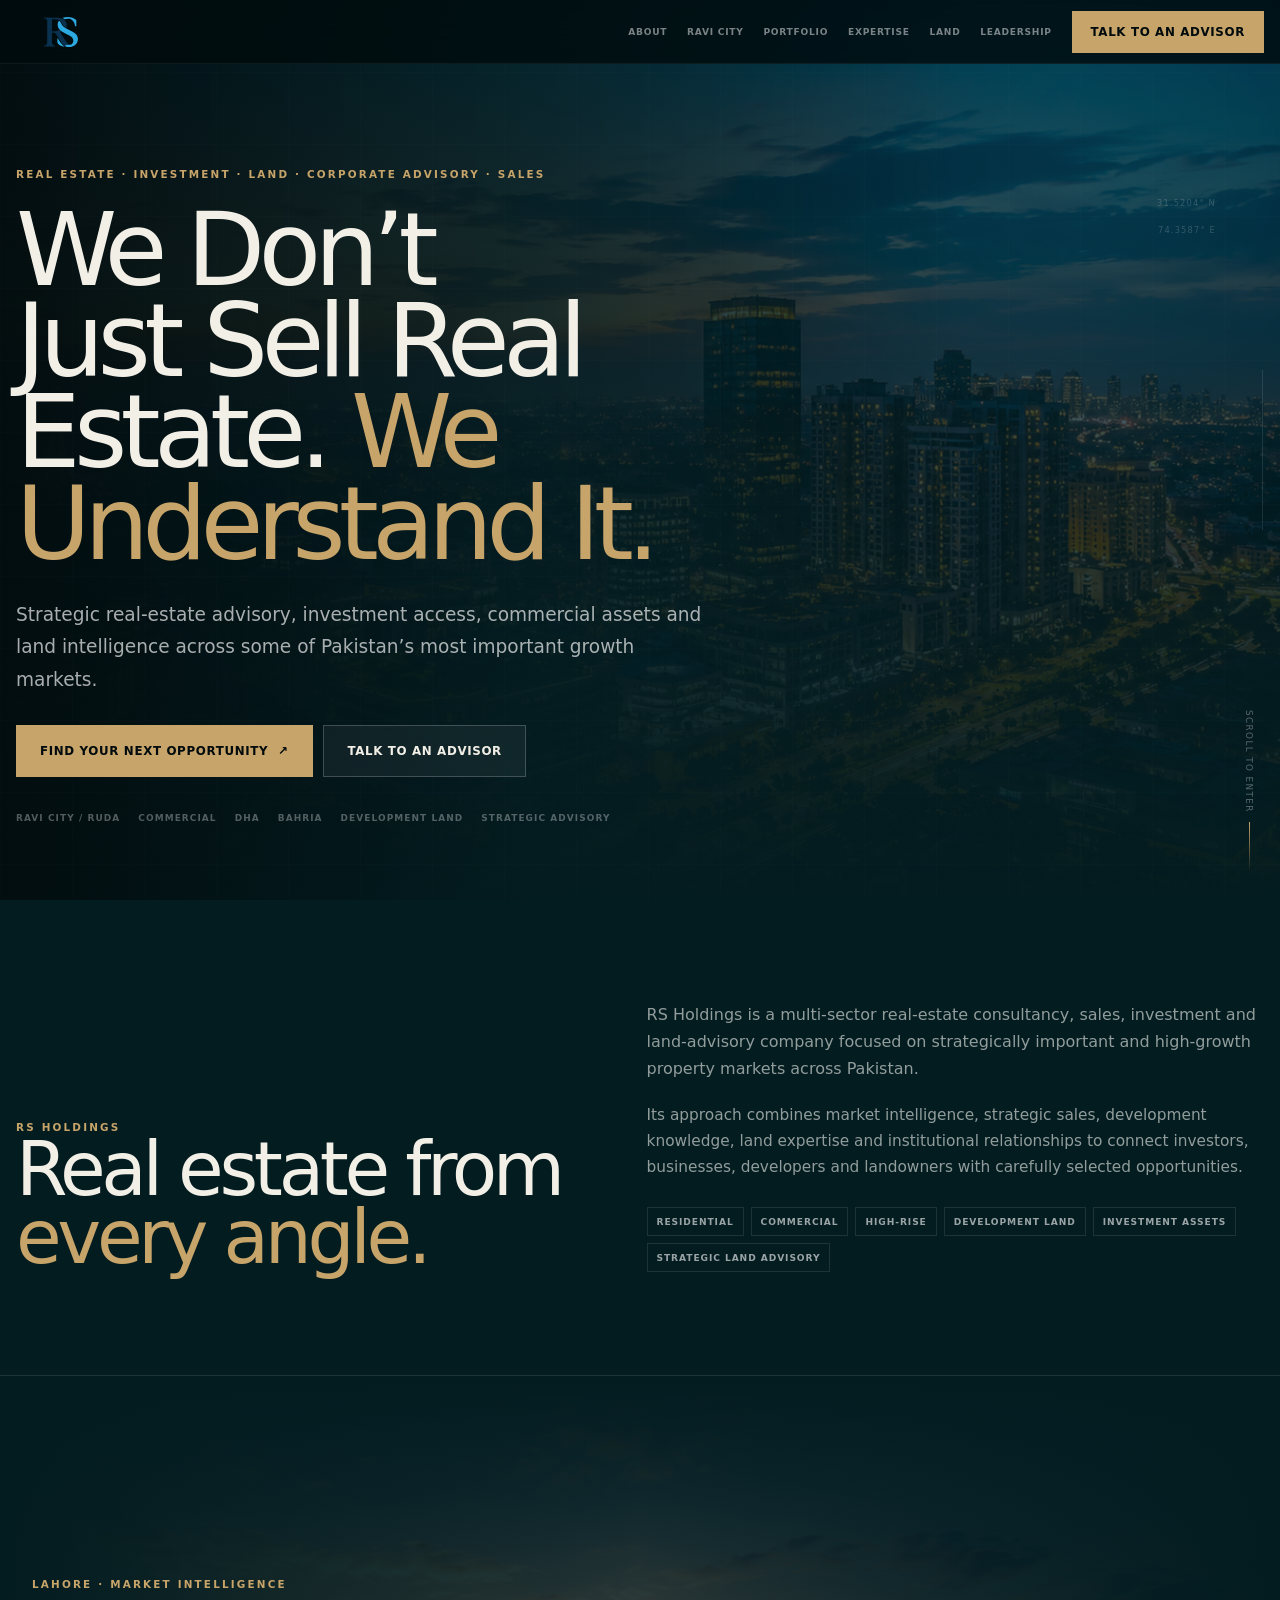
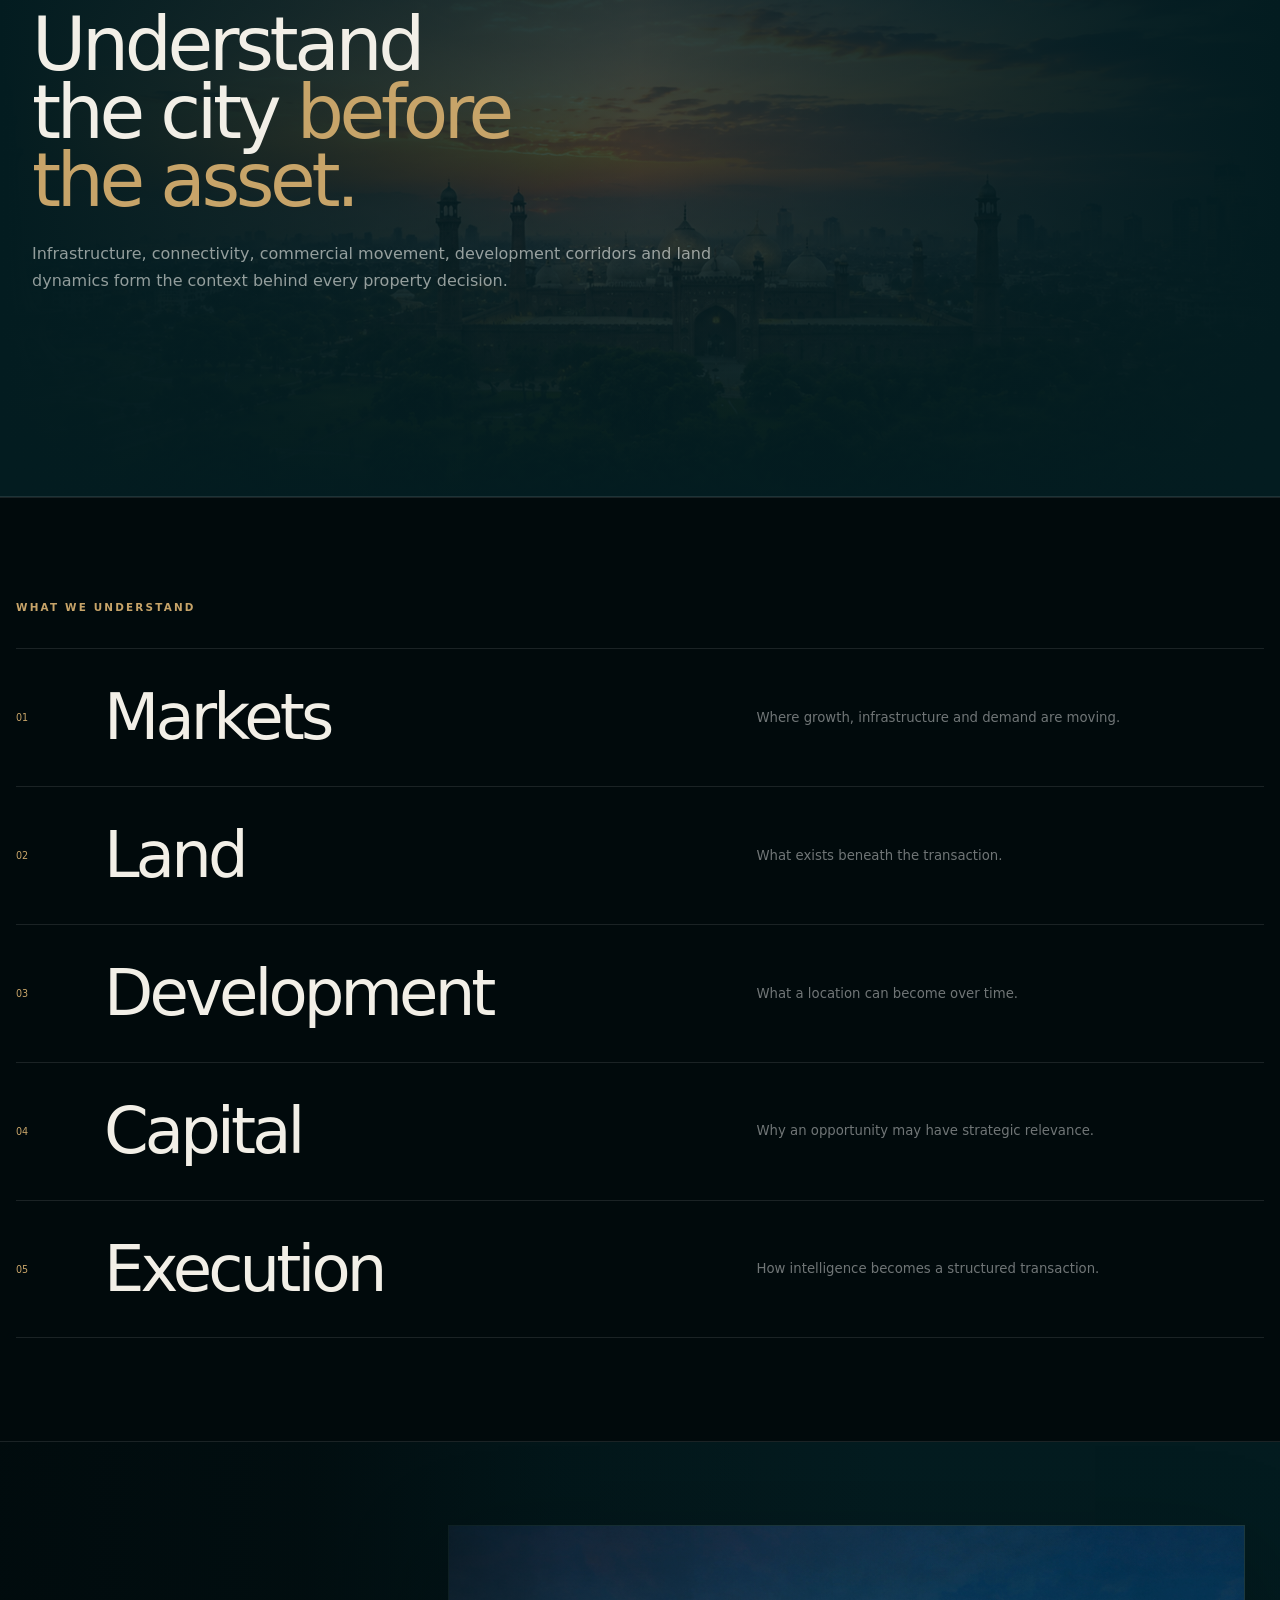
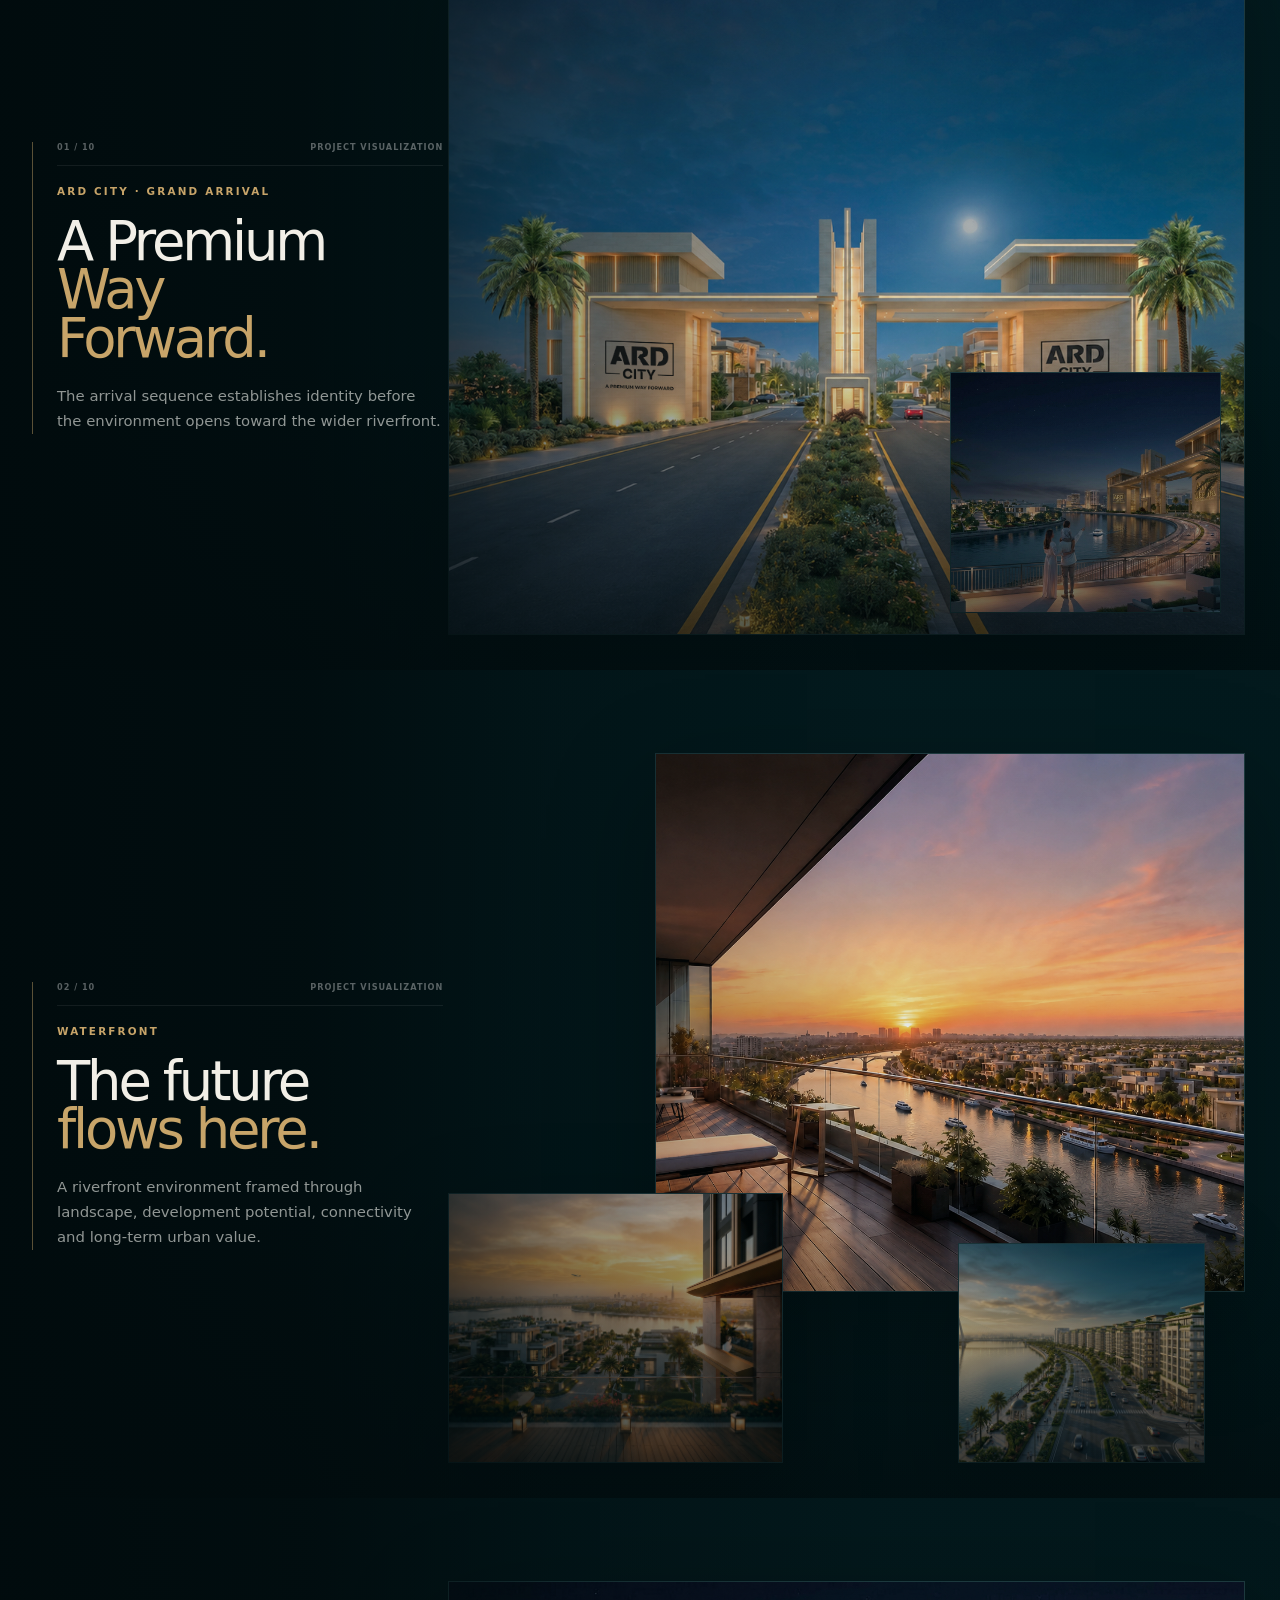
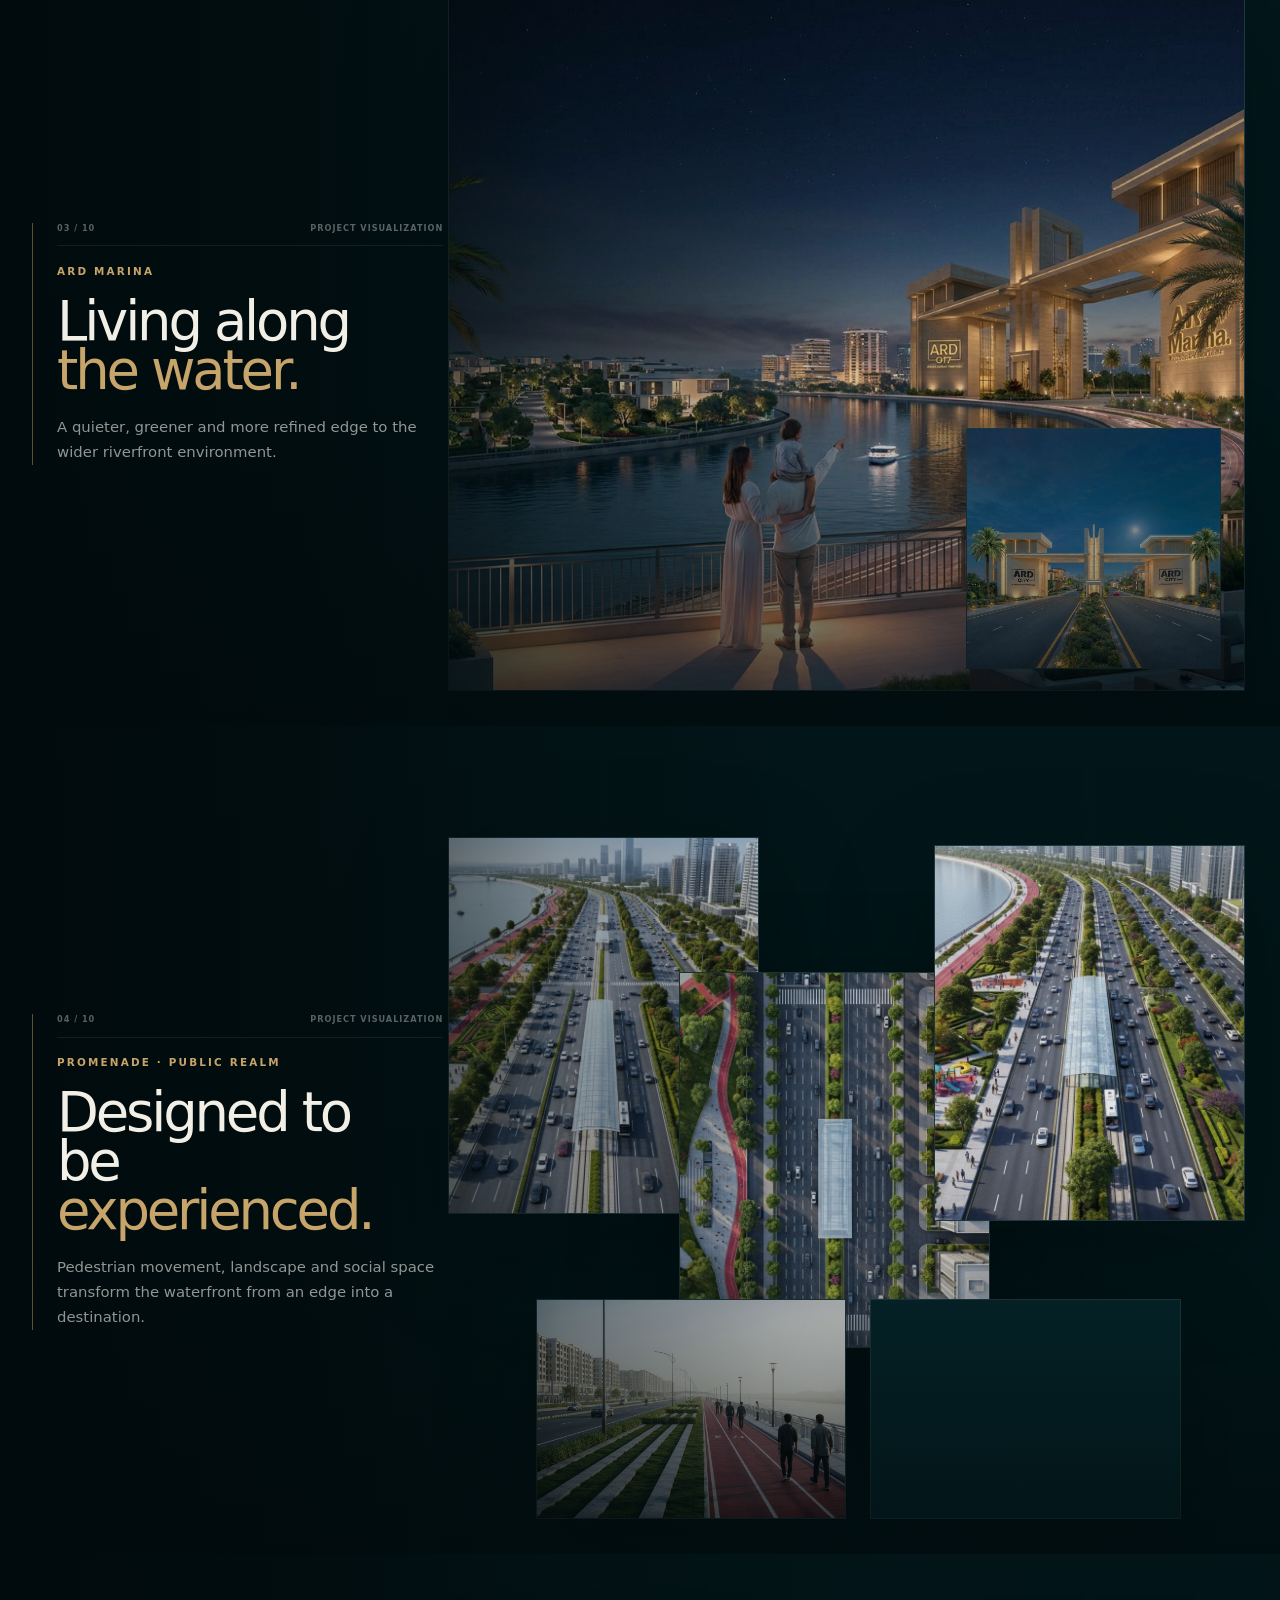
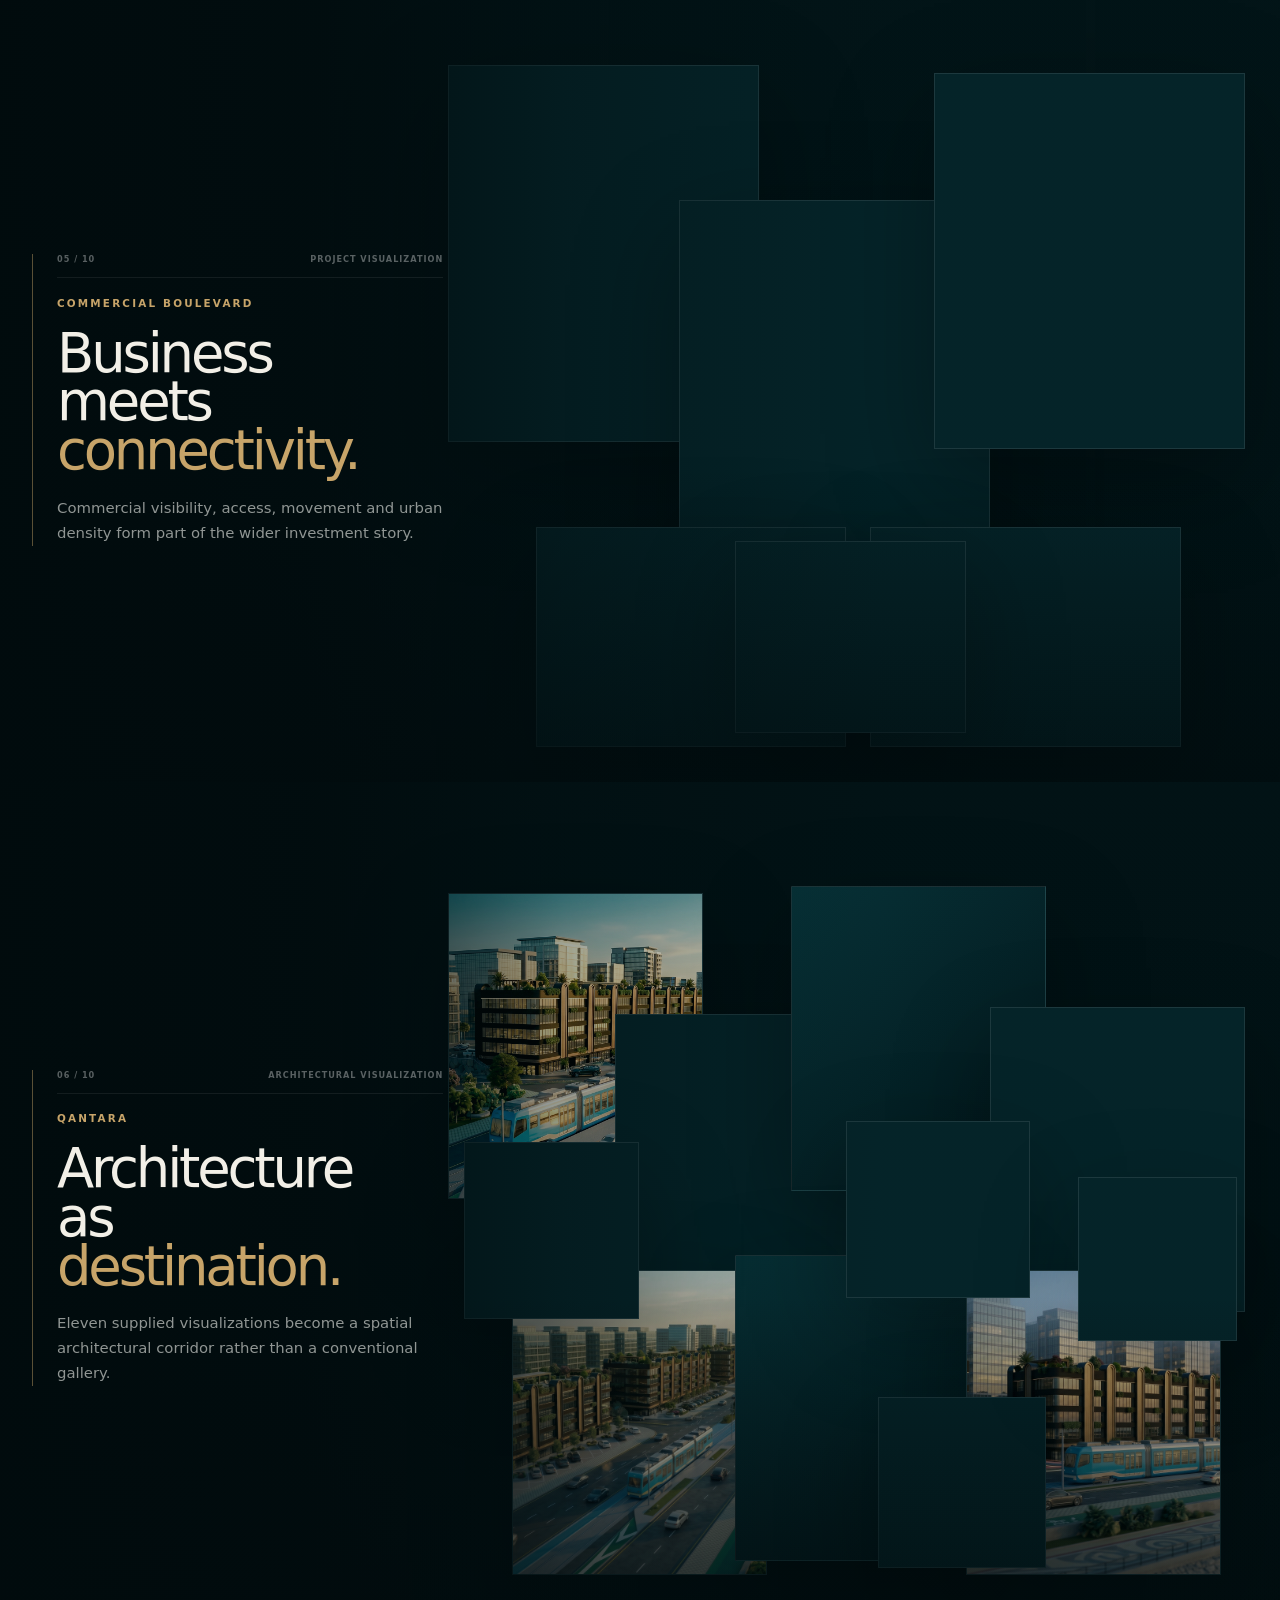
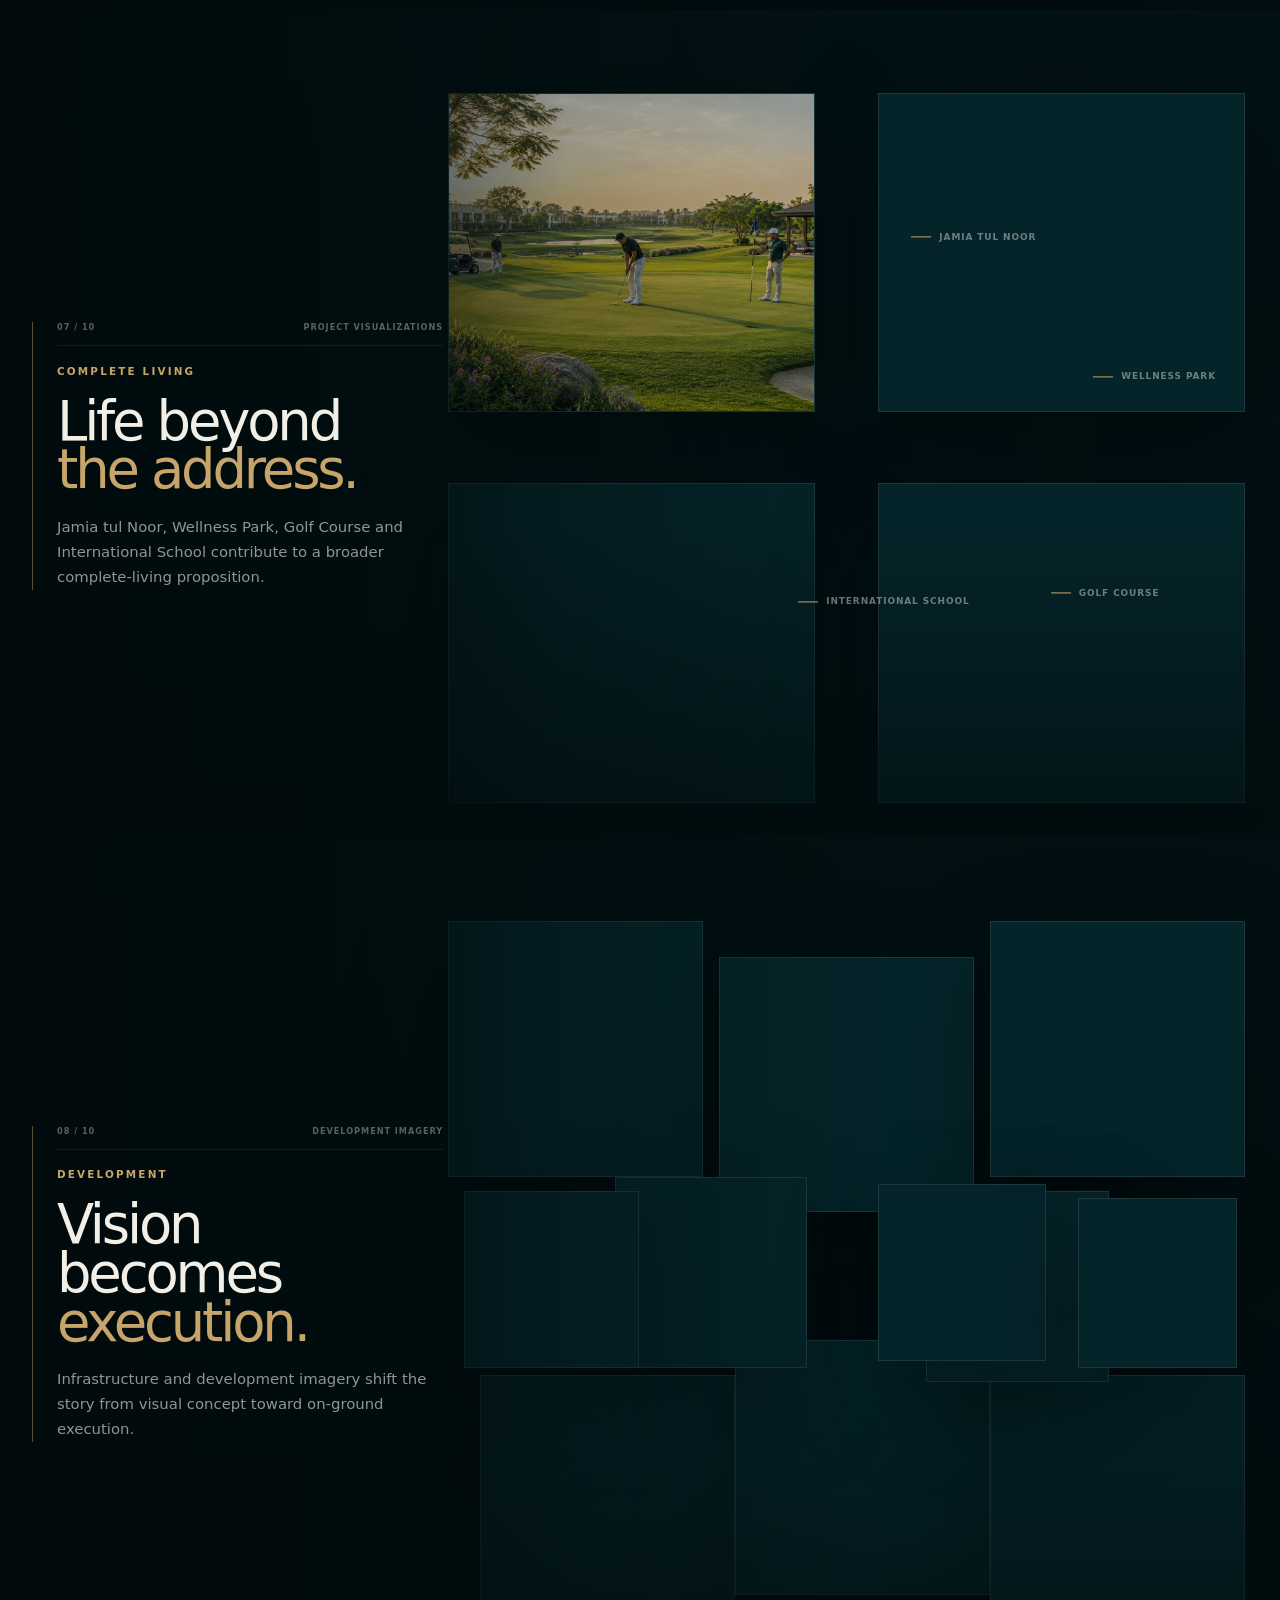
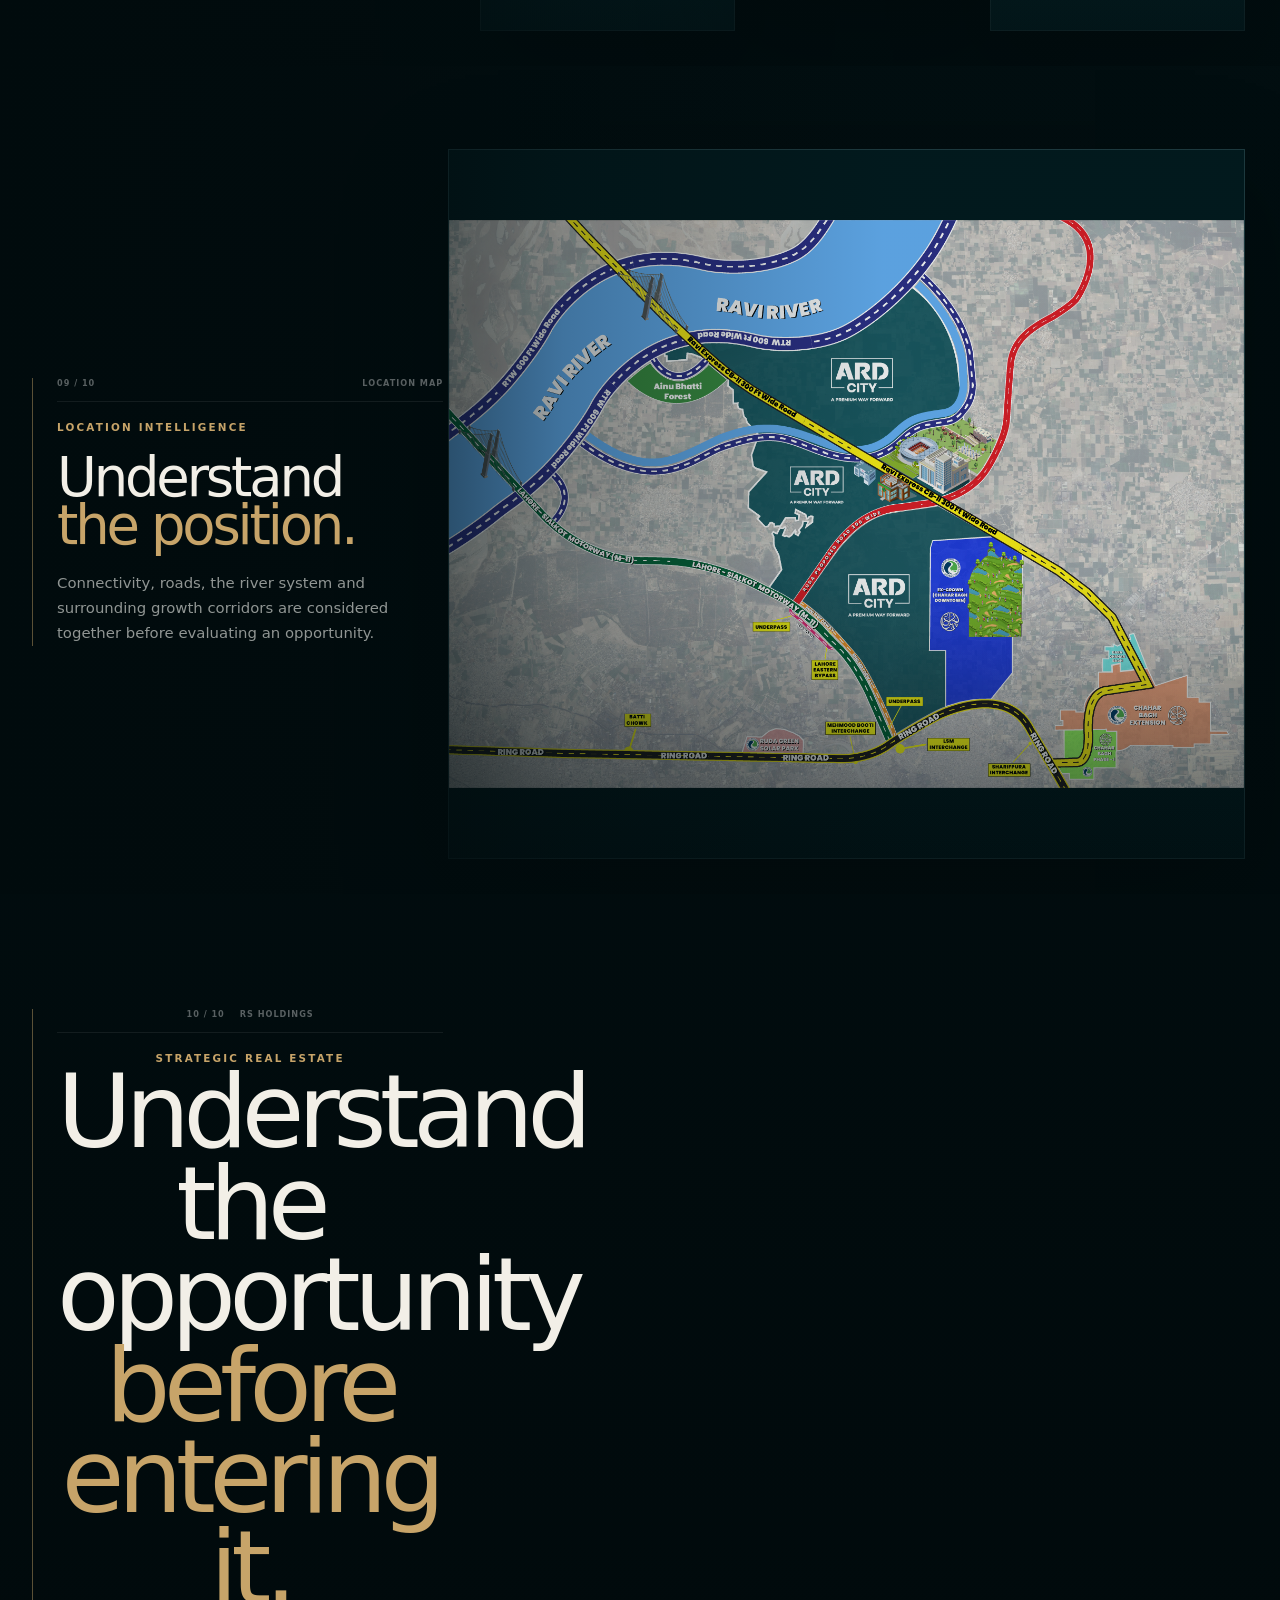
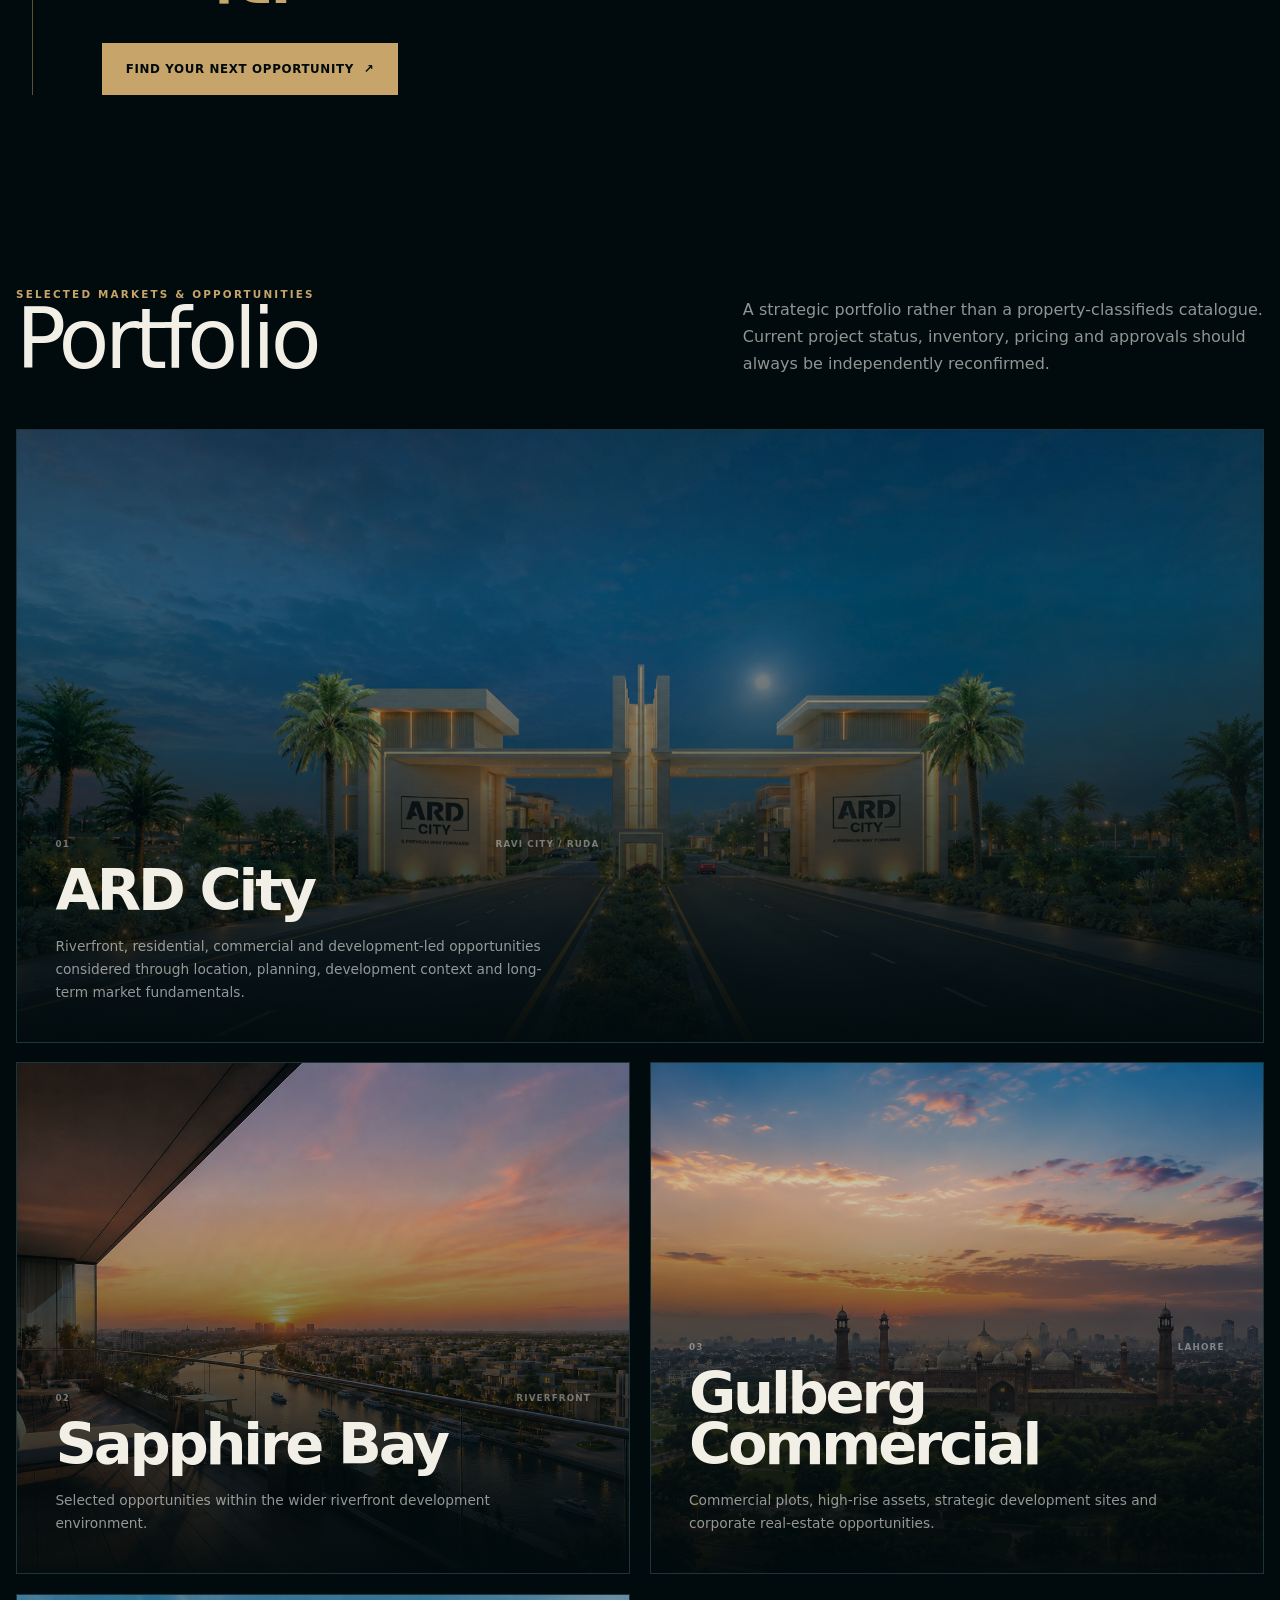
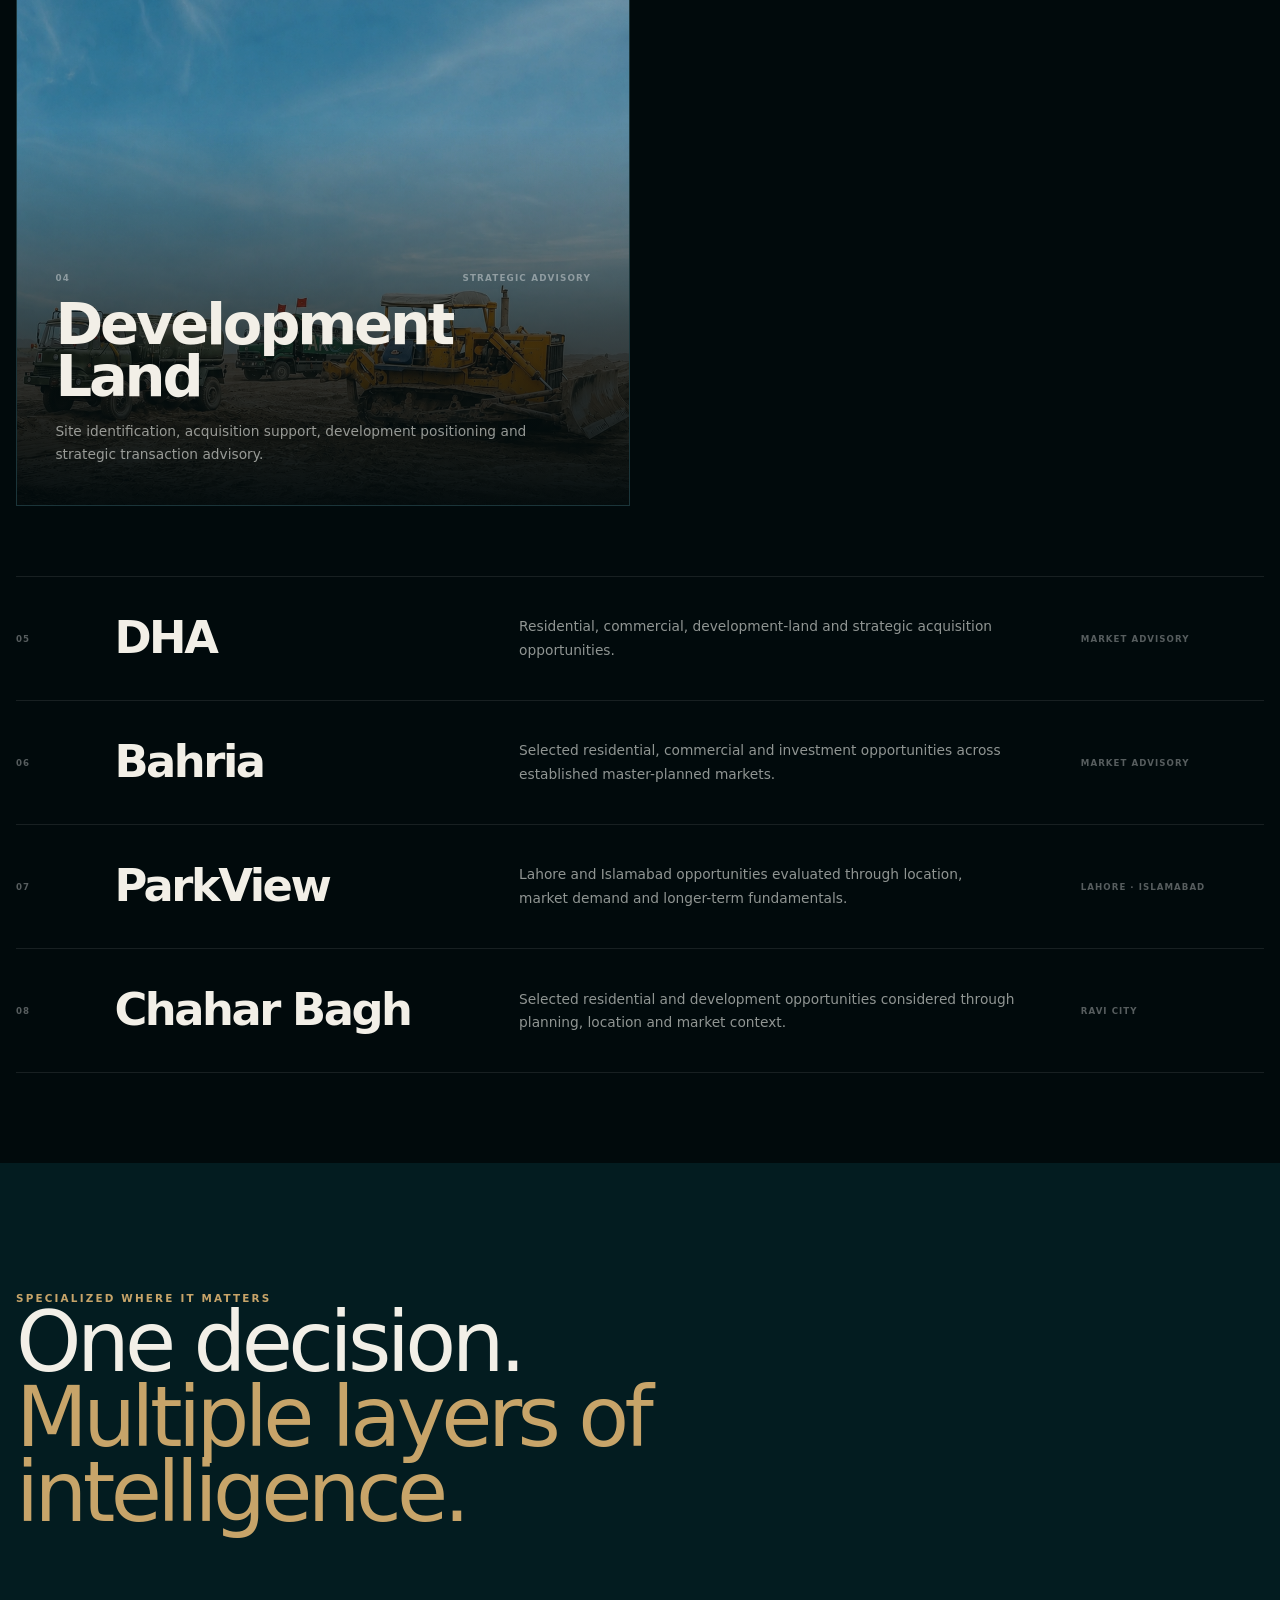
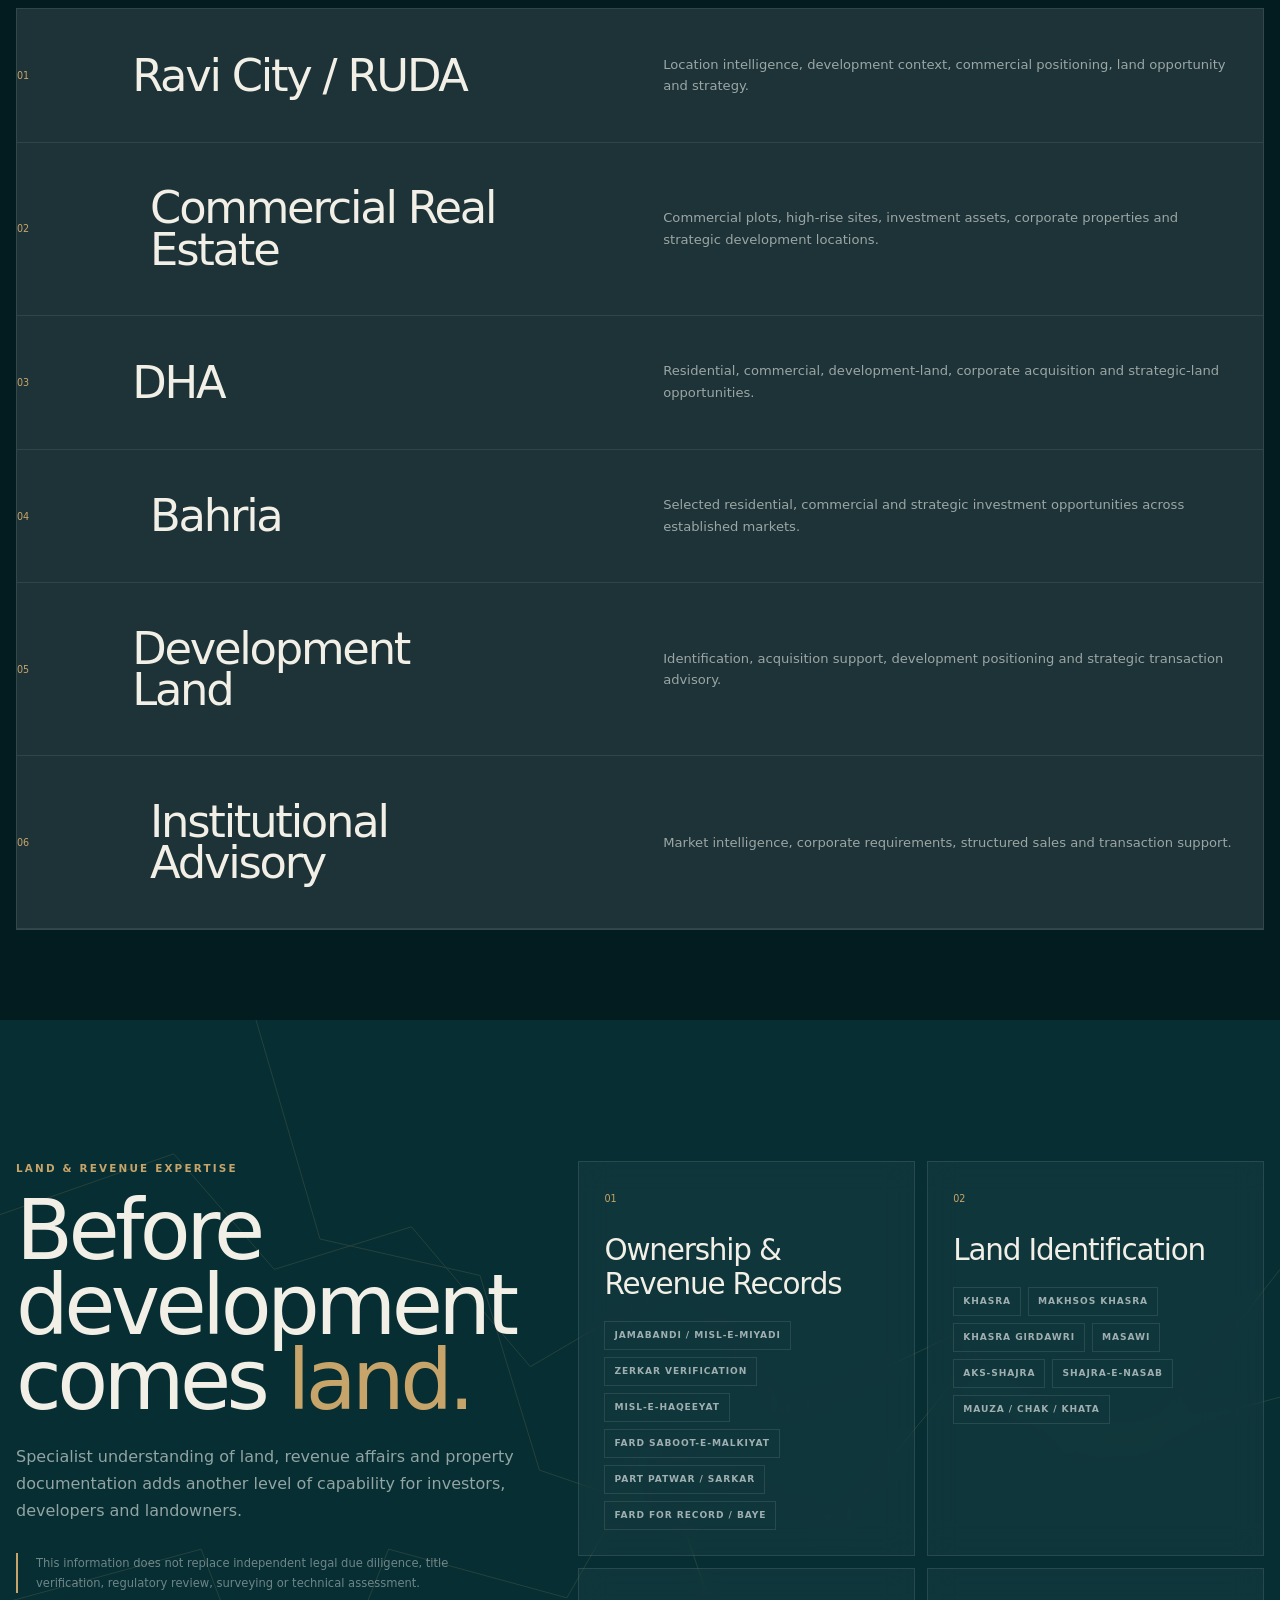
==== commit 77e4b1ca: "Restore stable production HTML after failed rebuild" ====
--- a/index.html
+++ b/index.html
@@ -1,142 +1,106 @@
 <!doctype html>
 <html lang="en" class="no-js">
-
 <head>
   <meta charset="utf-8">
 
   <meta
     name="viewport"
-    content="width=device-width, initial-scale=1, viewport-fit=cover"
+    content="width=device-width,initial-scale=1,viewport-fit=cover"
   >
 
   <title>RS Holdings | Real Estate · Investment · Land · Advisory</title>
 
   <meta
     name="description"
-    content="RS Holdings is a real estate, investment, land and corporate advisory firm focused on strategic opportunities across Pakistan."
+    content="RS Holdings is a strategic real-estate, investment, land and corporate advisory platform focused on high-growth property markets across Pakistan."
   >
 
-  <meta name="theme-color" content="#021619">
+  <meta name="theme-color" content="#031c20">
   <meta name="color-scheme" content="dark">
-
-  <link
-    rel="canonical"
-    href="https://riversideholdings.pk/"
-  >
+  <meta name="robots" content="index,follow,max-image-preview:large">
 
   <meta property="og:type" content="website">
   <meta property="og:site_name" content="RS Holdings">
-  <meta
-    property="og:title"
-    content="RS Holdings | Real Estate · Investment · Land · Advisory"
-  >
+  <meta property="og:title" content="RS Holdings">
   <meta
     property="og:description"
-    content="Real estate, investment, land and corporate advisory focused on strategic opportunities across Pakistan."
-  >
-  <meta
-    property="og:url"
-    content="https://riversideholdings.pk/"
-  >
-  <meta
-    property="og:image"
-    content="https://riversideholdings.pk/assets/brand/RS-Logo-4.png"
-  >
-
-  <meta
-    name="twitter:card"
-    content="summary_large_image"
-  >
-
-  <meta
-    name="twitter:title"
-    content="RS Holdings"
-  >
-
-  <meta
-    name="twitter:description"
-    content="Real Estate · Investment · Land · Corporate Advisory · Sales"
+    content="We Don’t Just Sell Real Estate. We Understand It."
   >
 
   <link
     rel="icon"
+    type="image/svg+xml"
     href="./assets/brand/RS-Logo-5.svg"
-    type="image/svg+xml"
   >
 
-  <link
-    rel="stylesheet"
-    href="./assets/css/base.css"
-  >
-
-  <link
-    rel="stylesheet"
-    href="./assets/css/components.css"
-  >
-
-  <link
-    rel="stylesheet"
-    href="./assets/css/immersive.css"
-  >
-
-  <link
-    rel="stylesheet"
-    href="./assets/css/refinement.css"
-  >
-
-  <link
-    rel="stylesheet"
-    href="./assets/css/production.css"
-  >
-
-  <script type="application/ld+json">
-  {
-    "@context": "https://schema.org",
-    "@type": "Organization",
-    "name": "RS Holdings",
-    "alternateName": "River Side Holdings",
-    "url": "https://riversideholdings.pk/",
-    "logo": "https://riversideholdings.pk/assets/brand/RS-Logo-4.png",
-    "description": "Real estate, investment, land and corporate advisory firm focused on strategic opportunities across Pakistan."
-  }
-  </script>
+  <link rel="stylesheet" href="./assets/css/base.css?v=1787465659">
+  <link rel="stylesheet" href="./assets/css/components.css?v=1787465659">
+  <link rel="stylesheet" href="./assets/css/immersive.css?v=1787465659">
+  <link rel="stylesheet" href="./assets/css/refinement.css?v=1787465659">
 
   <script>
     document.documentElement.classList.remove("no-js");
     document.documentElement.classList.add("js");
   </script>
+
+<!-- RS_PRODUCTION_SEO -->
+<link rel="canonical" href="https://riversideholdings.pk/">
+
+<meta
+  name="description"
+  content="RS Holdings is a real estate, investment, land and corporate advisory firm focused on strategic opportunities across Pakistan's high-growth property markets."
+>
+
+<meta property="og:type" content="website">
+<meta property="og:site_name" content="RS Holdings">
+<meta property="og:title" content="RS Holdings | Real Estate · Investment · Land · Advisory">
+<meta
+  property="og:description"
+  content="Real estate, investment, land and corporate advisory focused on strategic opportunities across Pakistan."
+>
+<meta property="og:url" content="https://riversideholdings.pk/">
+<meta property="og:image" content="https://riversideholdings.pk/assets/brand/RS-Logo-4.png">
+
+<meta name="twitter:card" content="summary_large_image">
+<meta name="twitter:title" content="RS Holdings">
+<meta
+  name="twitter:description"
+  content="Real Estate · Investment · Land · Corporate Advisory · Sales"
+>
+
+<script type="application/ld+json">
+{
+  "@context": "https://schema.org",
+  "@type": "Organization",
+  "name": "RS Holdings",
+  "url": "https://riversideholdings.pk/",
+  "logo": "https://riversideholdings.pk/assets/brand/RS-Logo-4.png",
+  "description": "Real estate, investment, land and corporate advisory firm focused on strategic opportunities across Pakistan."
+}
+</script>
+
+<link rel="stylesheet" href="./assets/css/production.css?v=1787465659">
 </head>
 
-
 <body>
-
-  <noscript id="RS_NOSCRIPT">
-    <div
-      style="
-        background:#04191d;
-        color:#fff;
-        padding:12px 20px;
-        text-align:center;
-        font:14px/1.5 system-ui,sans-serif
-      "
-    >
-      RS Holdings remains readable without animation.
-      JavaScript enhances motion and interaction only.
-    </div>
-  </noscript>
-
-
-  <!-- ======================================================
-       PRELOADER
-       ====================================================== -->
-
-  <div
-    id="preloader"
-    class="preloader"
-    aria-hidden="true"
-  >
+<noscript id="RS_NOSCRIPT">
+  <div style="
+    background:#04191d;
+    color:#fff;
+    padding:12px 20px;
+    text-align:center;
+    font:14px/1.5 system-ui,sans-serif
+  ">
+    RS Holdings remains readable without animation.
+    JavaScript enhances motion and interaction only.
+  </div>
+</noscript>
+
+
+  <div id="scroll-progress" aria-hidden="true"></div>
+
+  <div id="preloader" class="preloader" aria-hidden="true">
     <div class="preloader__inner">
-
       <img
         id="preloader-logo"
         class="preloader__logo"
@@ -144,52 +108,32 @@
         alt=""
       >
 
-      <div class="preloader__progress">
-        <div
-          id="preloader-bar"
-          class="preloader__bar"
-        ></div>
+      <div class="preloader__meta">
+        <span>RS Holdings</span>
+        <span id="preloader-percent">00</span>
       </div>
 
-      <span id="preloader-percent">00</span>
+      <div class="preloader__track">
+        <span id="preloader-bar"></span>
+      </div>
     </div>
   </div>
 
-
-  <div
-    id="scroll-progress"
-    aria-hidden="true"
-  ></div>
-
-
-  <!-- ======================================================
-       THREE.JS — OPTIONAL ENHANCEMENT ONLY
-       ====================================================== -->
-
-  <div
-    id="world-shell"
-    class="world-shell"
-    aria-hidden="true"
-  >
-    <canvas id="three-canvas"></canvas>
+  <div id="world-shell" aria-hidden="true">
+    <canvas id="world"></canvas>
     <div class="world-shade"></div>
+    <div class="world-grain"></div>
   </div>
 
-
-  <!-- ======================================================
-       HEADER
-       ====================================================== -->
-
-  <header
-    id="site-header"
-    class="site-header"
-  >
-    <div class="site-header__inner container">
+  <div id="ambient-light" aria-hidden="true"></div>
+
+  <header class="site-header" id="site-header">
+    <div class="container site-header__inner">
 
       <a
-        class="brand"
         href="#home"
-        aria-label="RS Holdings — Home"
+        class="brand magnetic"
+        aria-label="RS Holdings home"
       >
         <img
           id="header-logo"
@@ -198,11 +142,7 @@
         >
       </a>
 
-
-      <nav
-        class="desktop-nav"
-        aria-label="Primary navigation"
-      >
+      <nav class="desktop-nav" aria-label="Primary navigation">
         <a href="#about">About</a>
         <a href="#ravi">Ravi City</a>
         <a href="#portfolio">Portfolio</a>
@@ -210,14 +150,10 @@
         <a href="#land">Land</a>
         <a href="#leadership">Leadership</a>
 
-        <a
-          class="button button--small magnetic"
-          href="#contact"
-        >
-          Find Your Next Opportunity
+        <a href="#contact" class="button button--gold magnetic">
+          Talk to an Advisor
         </a>
       </nav>
-
 
       <button
         id="menu-toggle"
@@ -232,2030 +168,2043 @@
       </button>
 
     </div>
-
-
-    <nav
-      id="mobile-menu"
-      class="mobile-menu"
-      aria-label="Mobile navigation"
-    >
-      <a href="#about">About</a>
-      <a href="#ravi">Ravi City</a>
-      <a href="#portfolio">Portfolio</a>
-      <a href="#expertise">Expertise</a>
-      <a href="#land">Land</a>
-      <a href="#leadership">Leadership</a>
-      <a href="#contact">Contact</a>
-    </nav>
   </header>
 
+  <nav
+    id="mobile-menu"
+    class="mobile-menu"
+    aria-label="Mobile navigation"
+  >
+    <a href="#about"><small>01</small>About</a>
+    <a href="#ravi"><small>02</small>Ravi City</a>
+    <a href="#portfolio"><small>03</small>Portfolio</a>
+    <a href="#expertise"><small>04</small>Expertise</a>
+    <a href="#land"><small>05</small>Land & Revenue</a>
+    <a href="#leadership"><small>06</small>Leadership</a>
+    <a href="#experience"><small>07</small>Experience</a>
+    <a href="#contact"><small>08</small>Contact</a>
+  </nav>
 
   <div id="smooth-wrapper">
-  <div id="smooth-content">
-
-    <main>
-
-
-      <!-- ==================================================
-           HERO
-           ================================================== -->
-
-      <section
-        id="home"
-        class="hero"
-        aria-labelledby="hero-title"
-      >
-
-        <div
-          class="hero__fallback"
-          aria-hidden="true"
-        >
-          <img
-            id="hero-image"
-            src="./assets/images/Lahore sky line image/Lahore sky line image.png"
-            alt=""
-            fetchpriority="high"
-            decoding="async"
-          >
-        </div>
-
-        <div class="hero__shade"></div>
-
-
-        <div class="hero__content container">
-
-          <p class="hero__eyebrow">
-            Real Estate · Investment · Land · Corporate Advisory · Sales
-          </p>
-
-          <h1
-            id="hero-title"
-            class="hero__title"
-          >
-            We Don’t Just Sell Real Estate.
-            <em>We Understand It.</em>
-          </h1>
-
-          <p class="hero__copy">
-            RS Holdings combines market intelligence,
-            land knowledge, strategic advisory and sales
-            expertise to help clients evaluate carefully
-            selected real-estate opportunities across Pakistan.
-          </p>
-
-          <div class="hero__actions">
-
-            <a
-              class="button magnetic"
-              href="#portfolio"
+    <div id="smooth-content">
+
+      <main>
+
+        <section id="home" class="hero">
+
+          <div class="hero__fallback">
+            <img
+              id="hero-image"
+              src=""
+              alt="Lahore skyline"
+              fetchpriority="high"
             >
-              Explore Opportunities
-            </a>
-
-            <a
-              class="text-link"
-              href="#contact"
-            >
-              Talk to an Advisor
-            </a>
-
           </div>
 
-        </div>
-
-      </section>
-
-
-      <!-- ==================================================
-           ABOUT
-           ================================================== -->
-
-      <section
-        id="about"
-        class="section section--about"
-      >
-        <div class="container">
-
-          <p class="eyebrow reveal">
-            RS Holdings
-          </p>
-
-          <h2 class="section-title reveal">
-            Understand the opportunity before entering it.
-          </h2>
-
-
-          <div class="about-layout">
-
-            <div class="about-layout__lead reveal">
-              <p class="copy copy--large">
+          <div class="hero__veil"></div>
+          <div class="hero__grid"></div>
+
+          <div class="container hero__inner">
+
+            <p class="eyebrow hero__eyebrow">
+              Real Estate · Investment · Land · Corporate Advisory · Sales
+            </p>
+
+            <h1 class="display hero__title">
+              We Don’t Just Sell Real Estate.
+              <span class="gold">We Understand It.</span>
+            </h1>
+
+            <p class="hero__copy">
+              Strategic real-estate advisory, investment access,
+              commercial assets and land intelligence across some
+              of Pakistan’s most important growth markets.
+            </p>
+
+            <div class="button-row hero__actions">
+              <a href="#portfolio" class="button button--gold magnetic">
+                Find Your Next Opportunity
+                <span aria-hidden="true">↗</span>
+              </a>
+
+              <a href="#contact" class="button button--glass magnetic">
+                Talk to an Advisor
+              </a>
+            </div>
+
+            <div class="hero__markets" aria-label="Core markets">
+              <span>Ravi City / RUDA</span>
+              <span>Commercial</span>
+              <span>DHA</span>
+              <span>Bahria</span>
+              <span>Development Land</span>
+              <span>Strategic Advisory</span>
+            </div>
+
+          </div>
+
+          <div class="hero__coordinate hero__coordinate--a">
+            31.5204° N
+          </div>
+
+          <div class="hero__coordinate hero__coordinate--b">
+            74.3587° E
+          </div>
+
+          <div class="hero__scroll" aria-hidden="true">
+            <span>Scroll to enter</span>
+            <i></i>
+          </div>
+
+        </section>
+
+        <section id="about" class="section surface">
+
+          <div class="container split">
+
+            <div>
+              <p class="eyebrow reveal">RS Holdings</p>
+
+              <h2 class="section-title reveal">
+                Real estate from
+                <span class="gold">every angle.</span>
+              </h2>
+            </div>
+
+            <div class="about-copy">
+
+              <p class="copy reveal">
                 RS Holdings is a multi-sector real-estate consultancy,
                 sales, investment and land-advisory company focused on
-                strategically important and high-growth property markets.
+                strategically important and high-growth property markets
+                across Pakistan.
               </p>
-            </div>
-
-
-            <div class="about-layout__copy reveal">
-
-              <p class="copy">
-                We approach property from more than a sales perspective.
-                Location, development context, documentation, land,
-                commercial positioning, market fundamentals and execution
-                all form part of how an opportunity should be understood.
+
+              <p class="copy copy--small reveal">
+                Its approach combines market intelligence, strategic sales,
+                development knowledge, land expertise and institutional
+                relationships to connect investors, businesses, developers
+                and landowners with carefully selected opportunities.
               </p>
 
-              <p class="copy">
-                Our work serves investors, businesses, developers,
-                landowners and strategic buyers seeking professional
-                guidance across selected real-estate markets.
+              <div class="tag-row reveal">
+                <span>Residential</span>
+                <span>Commercial</span>
+                <span>High-Rise</span>
+                <span>Development Land</span>
+                <span>Investment Assets</span>
+                <span>Strategic Land Advisory</span>
+              </div>
+
+            </div>
+
+          </div>
+
+        </section>
+
+        <section id="lahore" class="city-section">
+
+          <img
+            id="lahore-image"
+            src=""
+            alt="Lahore skyline"
+            loading="lazy"
+          >
+
+          <div class="city-section__shade"></div>
+
+          <div class="container city-section__inner">
+
+            <p class="eyebrow reveal">
+              Lahore · Market Intelligence
+            </p>
+
+            <h2 class="section-title reveal">
+              Understand the city
+              <span class="gold">before the asset.</span>
+            </h2>
+
+            <p class="copy reveal">
+              Infrastructure, connectivity, commercial movement,
+              development corridors and land dynamics form the
+              context behind every property decision.
+            </p>
+
+          </div>
+
+        </section>
+
+        <section class="section dark intelligence">
+
+          <div class="container">
+
+            <p class="eyebrow reveal">
+              What We Understand
+            </p>
+
+            <div class="intelligence__list">
+
+              <article class="intelligence__row reveal">
+                <span>01</span>
+                <h3>Markets</h3>
+                <p>Where growth, infrastructure and demand are moving.</p>
+              </article>
+
+              <article class="intelligence__row reveal">
+                <span>02</span>
+                <h3>Land</h3>
+                <p>What exists beneath the transaction.</p>
+              </article>
+
+              <article class="intelligence__row reveal">
+                <span>03</span>
+                <h3>Development</h3>
+                <p>What a location can become over time.</p>
+              </article>
+
+              <article class="intelligence__row reveal">
+                <span>04</span>
+                <h3>Capital</h3>
+                <p>Why an opportunity may have strategic relevance.</p>
+              </article>
+
+              <article class="intelligence__row reveal">
+                <span>05</span>
+                <h3>Execution</h3>
+                <p>How intelligence becomes a structured transaction.</p>
+              </article>
+
+            </div>
+
+          </div>
+
+        </section>
+
+        <section id="ravi" class="immersive-story">
+
+          <div class="story-rail" aria-hidden="true">
+            <span id="story-rail-progress"></span>
+          </div>
+
+          <article
+            class="immersive-chapter"
+            data-scene="arrival"
+            data-index="0"
+          >
+  <!-- RS_NATIVE_SCENE_ARRIVAL -->
+  <div
+    class="native-scene native-scene--arrival"
+    aria-hidden="true"
+  >
+    <div class="native-scene__media">
+      
+      <figure class="native-scene__frame native-scene__frame--1">
+        <img
+          src="./assets/images/ARD City Data for Website/7-Grand Gate image/Gate Renders.jpg"
+          alt=""
+          loading="eager"
+          decoding="async"
+        >
+      </figure>
+      <figure class="native-scene__frame native-scene__frame--2">
+        <img
+          src="./assets/images/ARD City Data for Website/7-Grand Gate image/ARD Marina (2).jpeg"
+          alt=""
+          loading="lazy"
+          decoding="async"
+        >
+      </figure>
+    </div>
+    <div class="native-scene__shade"></div>
+  </div>
+
+            <div class="container immersive-chapter__inner">
+
+              <div class="scene-copy">
+
+                <div class="scene-copy__meta">
+                  <span>01 / 10</span>
+                  <span>Project Visualization</span>
+                </div>
+
+                <p class="eyebrow">
+                  ARD City · Grand Arrival
+                </p>
+
+                <h2 class="section-title">
+                  A Premium
+                  <span class="gold">Way Forward.</span>
+                </h2>
+
+                <p class="copy">
+                  The arrival sequence establishes identity before
+                  the environment opens toward the wider riverfront.
+                </p>
+
+              </div>
+
+            </div>
+          </article>
+
+          <article
+            class="immersive-chapter"
+            data-scene="waterfront"
+            data-index="1"
+          >
+  <!-- RS_NATIVE_SCENE_WATERFRONT -->
+  <div
+    class="native-scene native-scene--waterfront"
+    aria-hidden="true"
+  >
+    <div class="native-scene__media">
+      
+      <figure class="native-scene__frame native-scene__frame--1">
+        <img
+          src="./assets/images/ARD City Data for Website/1-Water Front Images/Water Front Images 1.png"
+          alt=""
+          loading="lazy"
+          decoding="async"
+        >
+      </figure>
+      <figure class="native-scene__frame native-scene__frame--2">
+        <img
+          src="./assets/images/ARD City Data for Website/1-Water Front Images/Water Front Images 2.png"
+          alt=""
+          loading="lazy"
+          decoding="async"
+        >
+      </figure>
+      <figure class="native-scene__frame native-scene__frame--3">
+        <img
+          src="./assets/images/ARD City Data for Website/1-Water Front Images/Water Front Images 3.png"
+          alt=""
+          loading="lazy"
+          decoding="async"
+        >
+      </figure>
+    </div>
+    <div class="native-scene__shade"></div>
+  </div>
+
+            <div class="container immersive-chapter__inner">
+
+              <div class="scene-copy">
+
+                <div class="scene-copy__meta">
+                  <span>02 / 10</span>
+                  <span>Project Visualization</span>
+                </div>
+
+                <p class="eyebrow">Waterfront</p>
+
+                <h2 class="section-title">
+                  The future
+                  <span class="gold">flows here.</span>
+                </h2>
+
+                <p class="copy">
+                  A riverfront environment framed through landscape,
+                  development potential, connectivity and long-term
+                  urban value.
+                </p>
+
+              </div>
+
+            </div>
+          </article>
+
+          <article
+            class="immersive-chapter"
+            data-scene="marina"
+            data-index="2"
+          >
+  <!-- RS_NATIVE_SCENE_MARINA -->
+  <div
+    class="native-scene native-scene--marina"
+    aria-hidden="true"
+  >
+    <div class="native-scene__media">
+      
+      <figure class="native-scene__frame native-scene__frame--1">
+        <img
+          src="./assets/images/ARD City Data for Website/7-Grand Gate image/ARD Marina (2).jpeg"
+          alt=""
+          loading="lazy"
+          decoding="async"
+        >
+      </figure>
+      <figure class="native-scene__frame native-scene__frame--2">
+        <img
+          src="./assets/images/ARD City Data for Website/7-Grand Gate image/Gate Renders.jpg"
+          alt=""
+          loading="lazy"
+          decoding="async"
+        >
+      </figure>
+    </div>
+    <div class="native-scene__shade"></div>
+  </div>
+
+            <div class="container immersive-chapter__inner">
+
+              <div class="scene-copy">
+
+                <div class="scene-copy__meta">
+                  <span>03 / 10</span>
+                  <span>Project Visualization</span>
+                </div>
+
+                <p class="eyebrow">ARD Marina</p>
+
+                <h2 class="section-title">
+                  Living along
+                  <span class="gold">the water.</span>
+                </h2>
+
+                <p class="copy">
+                  A quieter, greener and more refined edge to the
+                  wider riverfront environment.
+                </p>
+
+              </div>
+
+            </div>
+          </article>
+
+          <article
+            class="immersive-chapter"
+            data-scene="promenade"
+            data-index="3"
+          >
+  <!-- RS_NATIVE_SCENE_PROMENADE -->
+  <div
+    class="native-scene native-scene--promenade"
+    aria-hidden="true"
+  >
+    <div class="native-scene__media">
+      
+      <figure class="native-scene__frame native-scene__frame--1">
+        <img
+          src="./assets/images/ARD City Data for Website/3- promenade images/Promenade images 1.png"
+          alt=""
+          loading="lazy"
+          decoding="async"
+        >
+      </figure>
+      <figure class="native-scene__frame native-scene__frame--2">
+        <img
+          src="./assets/images/ARD City Data for Website/3- promenade images/promenade images 2.png"
+          alt=""
+          loading="lazy"
+          decoding="async"
+        >
+      </figure>
+      <figure class="native-scene__frame native-scene__frame--3">
+        <img
+          src="./assets/images/ARD City Data for Website/3- promenade images/promenade images 3.png"
+          alt=""
+          loading="lazy"
+          decoding="async"
+        >
+      </figure>
+      <figure class="native-scene__frame native-scene__frame--4">
+        <img
+          src="./assets/images/ARD City Data for Website/3- promenade images/promenade images 4.png"
+          alt=""
+          loading="lazy"
+          decoding="async"
+        >
+      </figure>
+      <figure class="native-scene__frame native-scene__frame--5">
+        <img
+          src="./assets/images/ARD City Data for Website/3- promenade images/promenade images 5.png"
+          alt=""
+          loading="lazy"
+          decoding="async"
+        >
+      </figure>
+    </div>
+    <div class="native-scene__shade"></div>
+  </div>
+
+            <div class="container immersive-chapter__inner">
+
+              <div class="scene-copy">
+
+                <div class="scene-copy__meta">
+                  <span>04 / 10</span>
+                  <span>Project Visualization</span>
+                </div>
+
+                <p class="eyebrow">
+                  Promenade · Public Realm
+                </p>
+
+                <h2 class="section-title">
+                  Designed to be
+                  <span class="gold">experienced.</span>
+                </h2>
+
+                <p class="copy">
+                  Pedestrian movement, landscape and social space
+                  transform the waterfront from an edge into a destination.
+                </p>
+
+              </div>
+
+            </div>
+          </article>
+
+          <article
+            class="immersive-chapter"
+            data-scene="boulevard"
+            data-index="4"
+          >
+  <!-- RS_NATIVE_SCENE_BOULEVARD -->
+  <div
+    class="native-scene native-scene--boulevard"
+    aria-hidden="true"
+  >
+    <div class="native-scene__media">
+      
+      <figure class="native-scene__frame native-scene__frame--1">
+        <img
+          src="./assets/images/ARD City Data for Website/4-commercial-boulevard/commercial-boulevard 1.png"
+          alt=""
+          loading="lazy"
+          decoding="async"
+        >
+      </figure>
+      <figure class="native-scene__frame native-scene__frame--2">
+        <img
+          src="./assets/images/ARD City Data for Website/4-commercial-boulevard/commercial-boulevard 2.jpeg"
+          alt=""
+          loading="lazy"
+          decoding="async"
+        >
+      </figure>
+      <figure class="native-scene__frame native-scene__frame--3">
+        <img
+          src="./assets/images/ARD City Data for Website/4-commercial-boulevard/commercial-boulevard 3.jpeg"
+          alt=""
+          loading="lazy"
+          decoding="async"
+        >
+      </figure>
+      <figure class="native-scene__frame native-scene__frame--4">
+        <img
+          src="./assets/images/ARD City Data for Website/4-commercial-boulevard/commercial-boulevard 4.jpeg"
+          alt=""
+          loading="lazy"
+          decoding="async"
+        >
+      </figure>
+      <figure class="native-scene__frame native-scene__frame--5">
+        <img
+          src="./assets/images/ARD City Data for Website/4-commercial-boulevard/commercial-boulevard 5.jpeg"
+          alt=""
+          loading="lazy"
+          decoding="async"
+        >
+      </figure>
+      <figure class="native-scene__frame native-scene__frame--6">
+        <img
+          src="./assets/images/ARD City Data for Website/4-commercial-boulevard/Final Interchange with toll.png"
+          alt=""
+          loading="lazy"
+          decoding="async"
+        >
+      </figure>
+    </div>
+    <div class="native-scene__shade"></div>
+  </div>
+
+            <div class="container immersive-chapter__inner">
+
+              <div class="scene-copy">
+
+                <div class="scene-copy__meta">
+                  <span>05 / 10</span>
+                  <span>Project Visualization</span>
+                </div>
+
+                <p class="eyebrow">
+                  Commercial Boulevard
+                </p>
+
+                <h2 class="section-title">
+                  Business meets
+                  <span class="gold">connectivity.</span>
+                </h2>
+
+                <p class="copy">
+                  Commercial visibility, access, movement and
+                  urban density form part of the wider investment story.
+                </p>
+
+              </div>
+
+            </div>
+          </article>
+
+          <article
+            class="immersive-chapter"
+            data-scene="qantara"
+            data-index="5"
+          >
+  <!-- RS_NATIVE_SCENE_QANTARA -->
+  <div
+    class="native-scene native-scene--qantara"
+    aria-hidden="true"
+  >
+    <div class="native-scene__media">
+      
+      <figure class="native-scene__frame native-scene__frame--1">
+        <img
+          src="./assets/images/ARD City Data for Website/13-Qantara Render/1 Qantara Render.png"
+          alt=""
+          loading="lazy"
+          decoding="async"
+        >
+      </figure>
+      <figure class="native-scene__frame native-scene__frame--2">
+        <img
+          src="./assets/images/ARD City Data for Website/13-Qantara Render/2-Qantara Render.png"
+          alt=""
+          loading="lazy"
+          decoding="async"
+        >
+      </figure>
+      <figure class="native-scene__frame native-scene__frame--3">
+        <img
+          src="./assets/images/ARD City Data for Website/13-Qantara Render/3-Qantara Render.png"
+          alt=""
+          loading="lazy"
+          decoding="async"
+        >
+      </figure>
+      <figure class="native-scene__frame native-scene__frame--4">
+        <img
+          src="./assets/images/ARD City Data for Website/13-Qantara Render/4-Qantara Render.png"
+          alt=""
+          loading="lazy"
+          decoding="async"
+        >
+      </figure>
+      <figure class="native-scene__frame native-scene__frame--5">
+        <img
+          src="./assets/images/ARD City Data for Website/13-Qantara Render/5-Qantara Render.png"
+          alt=""
+          loading="lazy"
+          decoding="async"
+        >
+      </figure>
+      <figure class="native-scene__frame native-scene__frame--6">
+        <img
+          src="./assets/images/ARD City Data for Website/13-Qantara Render/6-Qantara Render.png"
+          alt=""
+          loading="lazy"
+          decoding="async"
+        >
+      </figure>
+      <figure class="native-scene__frame native-scene__frame--7">
+        <img
+          src="./assets/images/ARD City Data for Website/13-Qantara Render/7-Qantara Render.png"
+          alt=""
+          loading="lazy"
+          decoding="async"
+        >
+      </figure>
+      <figure class="native-scene__frame native-scene__frame--8">
+        <img
+          src="./assets/images/ARD City Data for Website/13-Qantara Render/8 Qantara Render.png"
+          alt=""
+          loading="lazy"
+          decoding="async"
+        >
+      </figure>
+      <figure class="native-scene__frame native-scene__frame--9">
+        <img
+          src="./assets/images/ARD City Data for Website/13-Qantara Render/9-Qantara Render(1).jpeg"
+          alt=""
+          loading="lazy"
+          decoding="async"
+        >
+      </figure>
+      <figure class="native-scene__frame native-scene__frame--10">
+        <img
+          src="./assets/images/ARD City Data for Website/13-Qantara Render/10-Qantara Render.jpeg"
+          alt=""
+          loading="lazy"
+          decoding="async"
+        >
+      </figure>
+      <figure class="native-scene__frame native-scene__frame--11">
+        <img
+          src="./assets/images/ARD City Data for Website/13-Qantara Render/11 Qantara Render.jpeg"
+          alt=""
+          loading="lazy"
+          decoding="async"
+        >
+      </figure>
+    </div>
+    <div class="native-scene__shade"></div>
+  </div>
+
+            <div class="container immersive-chapter__inner">
+
+              <div class="scene-copy">
+
+                <div class="scene-copy__meta">
+                  <span>06 / 10</span>
+                  <span>Architectural Visualization</span>
+                </div>
+
+                <p class="eyebrow">Qantara</p>
+
+                <h2 class="section-title">
+                  Architecture as
+                  <span class="gold">destination.</span>
+                </h2>
+
+                <p class="copy">
+                  Eleven supplied visualizations become a spatial
+                  architectural corridor rather than a conventional gallery.
+                </p>
+
+              </div>
+
+            </div>
+          </article>
+
+          <article
+            class="immersive-chapter"
+            data-scene="community"
+            data-index="6"
+          >
+  <!-- RS_NATIVE_SCENE_COMMUNITY -->
+  <div
+    class="native-scene native-scene--community"
+    aria-hidden="true"
+  >
+    <div class="native-scene__media">
+      
+      <figure class="native-scene__frame native-scene__frame--1">
+        <img
+          src="./assets/images/ARD City Data for Website/10-Golf Course/Golf Course.jpg"
+          alt=""
+          loading="lazy"
+          decoding="async"
+        >
+      </figure>
+      <figure class="native-scene__frame native-scene__frame--2">
+        <img
+          src="./assets/images/ARD City Data for Website/11-School Image/School .png"
+          alt=""
+          loading="lazy"
+          decoding="async"
+        >
+      </figure>
+      <figure class="native-scene__frame native-scene__frame--3">
+        <img
+          src="./assets/images/ARD City Data for Website/8-Jamia Tul Noor/Masjid.png"
+          alt=""
+          loading="lazy"
+          decoding="async"
+        >
+      </figure>
+      <figure class="native-scene__frame native-scene__frame--4">
+        <img
+          src="./assets/images/ARD City Data for Website/9-wellness  landscaped-park image/wellness  landscaped-park image.png"
+          alt=""
+          loading="lazy"
+          decoding="async"
+        >
+      </figure>
+    </div>
+    <div class="native-scene__shade"></div>
+  </div>
+
+            <div class="container immersive-chapter__inner">
+
+              <div class="scene-copy">
+
+                <div class="scene-copy__meta">
+                  <span>07 / 10</span>
+                  <span>Project Visualizations</span>
+                </div>
+
+                <p class="eyebrow">Complete Living</p>
+
+                <h2 class="section-title">
+                  Life beyond
+                  <span class="gold">the address.</span>
+                </h2>
+
+                <p class="copy">
+                  Jamia tul Noor, Wellness Park, Golf Course and
+                  International School contribute to a broader
+                  complete-living proposition.
+                </p>
+
+              </div>
+
+            </div>
+
+            <div class="amenity-labels" aria-hidden="true">
+              <span>Jamia tul Noor</span>
+              <span>Wellness Park</span>
+              <span>Golf Course</span>
+              <span>International School</span>
+            </div>
+          </article>
+
+          <article
+            class="immersive-chapter"
+            data-scene="development"
+            data-index="7"
+          >
+  <!-- RS_NATIVE_SCENE_DEVELOPMENT -->
+  <div
+    class="native-scene native-scene--development"
+    aria-hidden="true"
+  >
+    <div class="native-scene__media">
+      
+      <figure class="native-scene__frame native-scene__frame--1">
+        <img
+          src="./assets/images/ARD City Data for Website/12-Developmet image/Developmet image 1.png"
+          alt=""
+          loading="lazy"
+          decoding="async"
+        >
+      </figure>
+      <figure class="native-scene__frame native-scene__frame--2">
+        <img
+          src="./assets/images/ARD City Data for Website/12-Developmet image/Developmet image 2.png"
+          alt=""
+          loading="lazy"
+          decoding="async"
+        >
+      </figure>
+      <figure class="native-scene__frame native-scene__frame--3">
+        <img
+          src="./assets/images/ARD City Data for Website/12-Developmet image/Developmet image 3.png"
+          alt=""
+          loading="lazy"
+          decoding="async"
+        >
+      </figure>
+      <figure class="native-scene__frame native-scene__frame--4">
+        <img
+          src="./assets/images/ARD City Data for Website/12-Developmet image/Developmet image 4.png"
+          alt=""
+          loading="lazy"
+          decoding="async"
+        >
+      </figure>
+      <figure class="native-scene__frame native-scene__frame--5">
+        <img
+          src="./assets/images/ARD City Data for Website/12-Developmet image/Developmet image 5.png"
+          alt=""
+          loading="lazy"
+          decoding="async"
+        >
+      </figure>
+      <figure class="native-scene__frame native-scene__frame--6">
+        <img
+          src="./assets/images/ARD City Data for Website/12-Developmet image/Developmet image 6.png"
+          alt=""
+          loading="lazy"
+          decoding="async"
+        >
+      </figure>
+      <figure class="native-scene__frame native-scene__frame--7">
+        <img
+          src="./assets/images/ARD City Data for Website/12-Developmet image/Developmet image 7.png"
+          alt=""
+          loading="lazy"
+          decoding="async"
+        >
+      </figure>
+      <figure class="native-scene__frame native-scene__frame--8">
+        <img
+          src="./assets/images/ARD City Data for Website/12-Developmet image/Developmet image 8.png"
+          alt=""
+          loading="lazy"
+          decoding="async"
+        >
+      </figure>
+      <figure class="native-scene__frame native-scene__frame--9">
+        <img
+          src="./assets/images/ARD City Data for Website/12-Developmet image/Developmet image 9.png"
+          alt=""
+          loading="lazy"
+          decoding="async"
+        >
+      </figure>
+      <figure class="native-scene__frame native-scene__frame--10">
+        <img
+          src="./assets/images/ARD City Data for Website/12-Developmet image/rtw development work.png"
+          alt=""
+          loading="lazy"
+          decoding="async"
+        >
+      </figure>
+      <figure class="native-scene__frame native-scene__frame--11">
+        <img
+          src="./assets/images/ARD City Data for Website/12-Developmet image/rtw development work1.png"
+          alt=""
+          loading="lazy"
+          decoding="async"
+        >
+      </figure>
+    </div>
+    <div class="native-scene__shade"></div>
+  </div>
+
+            <div class="container immersive-chapter__inner">
+
+              <div class="scene-copy">
+
+                <div class="scene-copy__meta">
+                  <span>08 / 10</span>
+                  <span>Development Imagery</span>
+                </div>
+
+                <p class="eyebrow">Development</p>
+
+                <h2 class="section-title">
+                  Vision becomes
+                  <span class="gold">execution.</span>
+                </h2>
+
+                <p class="copy">
+                  Infrastructure and development imagery shift
+                  the story from visual concept toward on-ground execution.
+                </p>
+
+              </div>
+
+            </div>
+          </article>
+
+          <article
+            class="immersive-chapter"
+            data-scene="location"
+            data-index="8"
+          >
+  <!-- RS_NATIVE_SCENE_LOCATION -->
+  <div
+    class="native-scene native-scene--location"
+    aria-hidden="true"
+  >
+    <div class="native-scene__media">
+      
+      <figure class="native-scene__frame native-scene__frame--1">
+        <img
+          src="./assets/images/ARD City Data for Website/6- Location Map/ARD CITY Map.png"
+          alt=""
+          loading="lazy"
+          decoding="async"
+        >
+      </figure>
+    </div>
+    <div class="native-scene__shade"></div>
+  </div>
+
+            <div class="container immersive-chapter__inner">
+
+              <div class="scene-copy">
+
+                <div class="scene-copy__meta">
+                  <span>09 / 10</span>
+                  <span>Location Map</span>
+                </div>
+
+                <p class="eyebrow">
+                  Location Intelligence
+                </p>
+
+                <h2 class="section-title">
+                  Understand
+                  <span class="gold">the position.</span>
+                </h2>
+
+                <p class="copy">
+                  Connectivity, roads, the river system and surrounding
+                  growth corridors are considered together before
+                  evaluating an opportunity.
+                </p>
+
+              </div>
+
+            </div>
+          </article>
+
+          <article
+            class="immersive-chapter immersive-chapter--final"
+            data-scene="investment"
+            data-index="9"
+          >
+            <div class="container immersive-chapter__inner">
+
+              <div class="scene-copy scene-copy--center">
+
+                <div class="scene-copy__meta scene-copy__meta--center">
+                  <span>10 / 10</span>
+                  <span>RS Holdings</span>
+                </div>
+
+                <p class="eyebrow">
+                  Strategic Real Estate
+                </p>
+
+                <h2 class="display">
+                  Understand the opportunity
+                  <span class="gold">before entering it.</span>
+                </h2>
+
+                <a href="#contact" class="button button--gold magnetic">
+                  Find Your Next Opportunity
+                  <span aria-hidden="true">↗</span>
+                </a>
+
+              </div>
+
+            </div>
+          </article>
+
+        </section>
+
+        <section id="portfolio" class="section dark">
+
+          <div class="container">
+
+            <div class="section-heading">
+
+              <div>
+                <p class="eyebrow reveal">
+                  Selected Markets & Opportunities
+                </p>
+
+                <h2 class="section-title reveal">
+                  Portfolio
+                </h2>
+              </div>
+
+              <p class="copy reveal">
+                A strategic portfolio rather than a property-classifieds
+                catalogue. Current project status, inventory, pricing and
+                approvals should always be independently reconfirmed.
               </p>
 
             </div>
 
+            
+<!-- RS_STATIC_PORTFOLIO -->
+<div id="portfolio-grid" class="portfolio-grid portfolio-v5">
+
+  <article class="portfolio-v5__feature portfolio-v5__feature--wide reveal">
+    <div class="portfolio-v5__media">
+      <img
+        src="./assets/images/ARD City Data for Website/7-Grand Gate image/Gate Renders.jpg"
+        alt=""
+        loading="lazy"
+        decoding="async"
+      >
+    </div>
+
+    <div class="portfolio-v5__shade"></div>
+
+    <div class="portfolio-v5__content">
+      <div class="portfolio-v5__meta">
+        <span>01</span>
+        <span>Ravi City / RUDA</span>
+      </div>
+
+      <h3>ARD City</h3>
+
+      <p>
+        Riverfront, residential, commercial and development-led
+        opportunities considered through location, planning,
+        development context and long-term market fundamentals.
+      </p>
+    </div>
+  </article>
+
+
+  <article class="portfolio-v5__feature reveal">
+    <div class="portfolio-v5__media">
+      <img
+        src="./assets/images/ARD City Data for Website/1-Water Front Images/Water Front Images 1.png"
+        alt=""
+        loading="lazy"
+        decoding="async"
+      >
+    </div>
+
+    <div class="portfolio-v5__shade"></div>
+
+    <div class="portfolio-v5__content">
+      <div class="portfolio-v5__meta">
+        <span>02</span>
+        <span>Riverfront</span>
+      </div>
+
+      <h3>Sapphire Bay</h3>
+
+      <p>
+        Selected opportunities within the wider riverfront
+        development environment.
+      </p>
+    </div>
+  </article>
+
+
+  <article class="portfolio-v5__feature reveal">
+    <div class="portfolio-v5__media">
+      <img
+        src="./assets/images/Lahore sky line image/Lahore sky line image 2.png"
+        alt=""
+        loading="lazy"
+        decoding="async"
+      >
+    </div>
+
+    <div class="portfolio-v5__shade"></div>
+
+    <div class="portfolio-v5__content">
+      <div class="portfolio-v5__meta">
+        <span>03</span>
+        <span>Lahore</span>
+      </div>
+
+      <h3>Gulberg Commercial</h3>
+
+      <p>
+        Commercial plots, high-rise assets, strategic development
+        sites and corporate real-estate opportunities.
+      </p>
+    </div>
+  </article>
+
+
+  <article class="portfolio-v5__feature reveal">
+    <div class="portfolio-v5__media">
+      <img
+        src="./assets/images/ARD City Data for Website/12-Developmet image/Developmet image 1.png"
+        alt=""
+        loading="lazy"
+        decoding="async"
+      >
+    </div>
+
+    <div class="portfolio-v5__shade"></div>
+
+    <div class="portfolio-v5__content">
+      <div class="portfolio-v5__meta">
+        <span>04</span>
+        <span>Strategic Advisory</span>
+      </div>
+
+      <h3>Development Land</h3>
+
+      <p>
+        Site identification, acquisition support, development
+        positioning and strategic transaction advisory.
+      </p>
+    </div>
+  </article>
+
+
+  <div class="portfolio-v5__markets">
+
+    <article class="market-row reveal">
+      <span class="market-row__index">05</span>
+      <h3>DHA</h3>
+      <p>
+        Residential, commercial, development-land and strategic
+        acquisition opportunities.
+      </p>
+      <span class="market-row__type">Market Advisory</span>
+    </article>
+
+    <article class="market-row reveal">
+      <span class="market-row__index">06</span>
+      <h3>Bahria</h3>
+      <p>
+        Selected residential, commercial and investment opportunities
+        across established master-planned markets.
+      </p>
+      <span class="market-row__type">Market Advisory</span>
+    </article>
+
+    <article class="market-row reveal">
+      <span class="market-row__index">07</span>
+      <h3>ParkView</h3>
+      <p>
+        Lahore and Islamabad opportunities evaluated through location,
+        market demand and longer-term fundamentals.
+      </p>
+      <span class="market-row__type">Lahore · Islamabad</span>
+    </article>
+
+    <article class="market-row reveal">
+      <span class="market-row__index">08</span>
+      <h3>Chahar Bagh</h3>
+      <p>
+        Selected residential and development opportunities considered
+        through planning, location and market context.
+      </p>
+      <span class="market-row__type">Ravi City</span>
+    </article>
+
+  </div>
+</div>
+
+
           </div>
 
-        </div>
-      </section>
-
-
-      <!-- ==================================================
-           LAHORE
-           ================================================== -->
-
-      <section
-        class="city-section"
-        aria-label="Lahore"
-      >
-
-        <img
-          id="lahore-image"
-          src="./assets/images/Lahore sky line image/Lahore sky line image 2.png"
-          alt="Lahore skyline"
-          loading="lazy"
-          decoding="async"
-        >
-
-        <div class="city-section__shade"></div>
-
-        <div class="city-section__content container">
-
-          <p class="eyebrow reveal">
-            Lahore · Pakistan
-          </p>
-
-          <h2 class="section-title reveal">
-            Real estate viewed through a wider lens.
-          </h2>
-
-        </div>
-
-      </section>
-
-
-      <!-- ==================================================
-           INTELLIGENCE
-           ================================================== -->
-
-      <section
-        class="section intelligence-section"
-        id="intelligence"
-      >
-        <div class="container">
-
-          <p class="eyebrow reveal">
-            What We Understand
-          </p>
-
-          <h2 class="section-title reveal">
-            Multiple layers of intelligence.
-          </h2>
-
-
-          <div class="intelligence-list">
-
-            <article class="intelligence-row reveal">
-              <span>01</span>
-              <h3>Markets</h3>
-              <p>
-                Location, demand, infrastructure,
-                development plans and long-term positioning.
-              </p>
-            </article>
-
-            <article class="intelligence-row reveal">
-              <span>02</span>
-              <h3>Land</h3>
-              <p>
-                Ownership records, identification,
-                documentation and land-related processes.
-              </p>
-            </article>
-
-            <article class="intelligence-row reveal">
-              <span>03</span>
-              <h3>Development</h3>
-              <p>
-                Planning, infrastructure, execution context
-                and development-stage evaluation.
-              </p>
-            </article>
-
-            <article class="intelligence-row reveal">
-              <span>04</span>
-              <h3>Capital</h3>
-              <p>
-                Investment context, commercial viability,
-                risk, timing and strategic positioning.
-              </p>
-            </article>
-
-            <article class="intelligence-row reveal">
-              <span>05</span>
-              <h3>Execution</h3>
-              <p>
-                Advisory, transaction coordination,
-                sales strategy and post-sale support.
-              </p>
-            </article>
+        </section>
+
+        <section id="expertise" class="section surface">
+
+          <div class="container">
+
+            <p class="eyebrow reveal">
+              Specialized Where It Matters
+            </p>
+
+            <h2 class="section-title section-title--wide reveal">
+              One decision.
+              <br>
+              <span class="gold">
+                Multiple layers of intelligence.
+              </span>
+            </h2>
+
+            <div class="expertise-grid">
+
+              <article class="expertise-card reveal">
+                <span>01</span>
+                <h3>Ravi City / RUDA</h3>
+                <p>
+                  Location intelligence, development context,
+                  commercial positioning, land opportunity and strategy.
+                </p>
+              </article>
+
+              <article class="expertise-card reveal">
+                <span>02</span>
+                <h3>Commercial Real Estate</h3>
+                <p>
+                  Commercial plots, high-rise sites, investment assets,
+                  corporate properties and strategic development locations.
+                </p>
+              </article>
+
+              <article class="expertise-card reveal">
+                <span>03</span>
+                <h3>DHA</h3>
+                <p>
+                  Residential, commercial, development-land,
+                  corporate acquisition and strategic-land opportunities.
+                </p>
+              </article>
+
+              <article class="expertise-card reveal">
+                <span>04</span>
+                <h3>Bahria</h3>
+                <p>
+                  Selected residential, commercial and strategic
+                  investment opportunities across established markets.
+                </p>
+              </article>
+
+              <article class="expertise-card reveal">
+                <span>05</span>
+                <h3>Development Land</h3>
+                <p>
+                  Identification, acquisition support, development
+                  positioning and strategic transaction advisory.
+                </p>
+              </article>
+
+              <article class="expertise-card reveal">
+                <span>06</span>
+                <h3>Institutional Advisory</h3>
+                <p>
+                  Market intelligence, corporate requirements,
+                  structured sales and transaction support.
+                </p>
+              </article>
+
+            </div>
 
           </div>
 
-        </div>
-      </section>
-
-
-      <!-- ==================================================
-           RAVI CITY
-           ================================================== -->
-
-      <section
-        id="ravi"
-        class="immersive-story"
-        aria-label="Ravi City experience"
-      >
-
-        <div
-          class="story-rail"
-          aria-hidden="true"
-        >
-          <div id="story-rail-progress"></div>
-        </div>
-
-
-        <!-- 01 ARRIVAL -->
-
-        <article
-          class="immersive-chapter"
-          data-scene="arrival"
-        >
-
-          <div
-            class="native-scene native-scene--arrival"
+        </section>
+
+        <section id="land" class="section land-section">
+
+          <svg
+            class="land-wire"
+            viewBox="0 0 1400 800"
+            preserveAspectRatio="none"
             aria-hidden="true"
           >
-            <div class="native-scene__media">
-
-              <figure class="native-scene__frame native-scene__frame--1">
-                <img
-                  src="./assets/images/ARD City Data for Website/7-Grand Gate image/Gate Renders.jpg"
-                  alt=""
-                  fetchpriority="high"
-                  decoding="async"
+            <path d="M0 160 L190 110 L300 205 L450 170 L580 285 L750 210 L860 325 L1040 260 L1180 355 L1400 310"/>
+            <path d="M90 800 L170 620 L345 585 L425 435 L620 475 L715 350 L915 415 L1040 300 L1250 350 L1400 205"/>
+            <path d="M0 480 L220 435 L300 595 L475 550 L595 690 L765 630 L900 760 L1060 650 L1220 790"/>
+            <path d="M280 0 L350 180 L525 210 L590 370 L745 410 L815 565 L1020 590 L1100 800"/>
+          </svg>
+
+          <div class="container land-layout">
+
+            <div>
+
+              <p class="eyebrow reveal">
+                Land & Revenue Expertise
+              </p>
+
+              <h2 class="section-title reveal">
+                Before development comes
+                <span class="gold">land.</span>
+              </h2>
+
+              <p class="copy reveal">
+                Specialist understanding of land, revenue affairs
+                and property documentation adds another level of
+                capability for investors, developers and landowners.
+              </p>
+
+              <p class="legal-note reveal">
+                This information does not replace independent legal
+                due diligence, title verification, regulatory review,
+                surveying or technical assessment.
+              </p>
+
+            </div>
+
+            <div class="land-grid">
+
+              <article class="land-card reveal">
+                <span>01</span>
+                <h3>Ownership & Revenue Records</h3>
+
+                <div class="tag-row">
+                  <span>Jamabandi / Misl-e-Miyadi</span>
+                  <span>Zerkar Verification</span>
+                  <span>Misl-e-Haqeeyat</span>
+                  <span>Fard Saboot-e-Malkiyat</span>
+                  <span>Part Patwar / Sarkar</span>
+                  <span>Fard for Record / Baye</span>
+                </div>
+              </article>
+
+              <article class="land-card reveal">
+                <span>02</span>
+                <h3>Land Identification</h3>
+
+                <div class="tag-row">
+                  <span>Khasra</span>
+                  <span>Makhsos Khasra</span>
+                  <span>Khasra Girdawri</span>
+                  <span>Masawi</span>
+                  <span>Aks-Shajra</span>
+                  <span>Shajra-e-Nasab</span>
+                  <span>Mauza / Chak / Khata</span>
+                </div>
+              </article>
+
+              <article class="land-card reveal">
+                <span>03</span>
+                <h3>Settlement & Ownership</h3>
+
+                <div class="tag-row">
+                  <span>Bandobast</span>
+                  <span>Inteqal</span>
+                  <span>Ata-e-Haqooq-e-Malkiyat</span>
+                  <span>Colony Branch</span>
+                  <span>Ishtamal Arazi</span>
+                  <span>Qabza Muqadam</span>
+                </div>
+              </article>
+
+              <article class="land-card reveal">
+                <span>04</span>
+                <h3>Partition & Shared Land</h3>
+
+                <div class="tag-row">
+                  <span>Khanqi Taqseem</span>
+                  <span>Chantt Raqba</span>
+                  <span>Mushtarka Khata</span>
+                  <span>Shamlati Zameen</span>
+                  <span>Taraf / Pati</span>
+                  <span>Mahaal</span>
+                </div>
+              </article>
+
+            </div>
+
+          </div>
+
+        </section>
+
+        <section id="leadership" class="section dark">
+
+          <div class="container">
+
+            <div class="section-heading">
+
+              <div>
+                <p class="eyebrow reveal">Leadership</p>
+
+                <h2 class="section-title reveal">
+                  Strategy with an
+                  <span class="gold">on-ground perspective.</span>
+                </h2>
+              </div>
+
+              <p class="copy reveal">
+                Leadership spanning corporate strategy, legal insight,
+                institutional relationships, strategic sales and
+                operational execution.
+              </p>
+
+            </div>
+
+            
+<!-- RS_STATIC_LEADERSHIP -->
+<div id="leadership-grid" class="leadership-grid leadership-v5">
+
+    <article class="leader-v5 reveal">
+
+      <figure class="leader-v5__media">
+        <img
+          src="./assets/images/Atif Jami Sb. images/ChatGPT Image Jul 31, 2026, 04_16_28 PM (2).png"
+          alt="Atif Hussain Jami"
+          loading="lazy"
+          decoding="async"
+        >
+        <div class="leader-v5__shade"></div>
+      </figure>
+
+      <div class="leader-v5__content">
+
+        <div class="leader-v5__meta">
+          <span>01</span>
+          <span>Leadership</span>
+        </div>
+
+        <h3>Atif Hussain Jami</h3>
+
+        <p class="leader-v5__role">
+          Director
+        </p>
+
+        <p class="leader-v5__bio">
+          Provides strategic direction across business development, institutional relationships and real-estate activities.
+        </p>
+
+      </div>
+
+    </article>
+    
+
+    <article class="leader-v5 reveal">
+
+      <figure class="leader-v5__media">
+        <img
+          src="./assets/images/Barrister Hesham Sultan Ijaz/Barrister Hesham Sultan Ijaz 1.png"
+          alt="Barrister Hesham Sultan Ijaz"
+          loading="lazy"
+          decoding="async"
+        >
+        <div class="leader-v5__shade"></div>
+      </figure>
+
+      <div class="leader-v5__content">
+
+        <div class="leader-v5__meta">
+          <span>02</span>
+          <span>Leadership</span>
+        </div>
+
+        <h3>Barrister Hesham Sultan Ijaz</h3>
+
+        <p class="leader-v5__role">
+          Board Member
+        </p>
+
+        <p class="leader-v5__bio">
+          Contributes legal, strategic and corporate expertise to governance and business direction.
+        </p>
+
+      </div>
+
+    </article>
+    
+
+    <article class="leader-v5 reveal">
+
+      <figure class="leader-v5__media">
+        <img
+          src="./assets/images/Haroon Ali Gillani/Haroon Gillani.jpg"
+          alt="Syed Harron Gillani"
+          loading="lazy"
+          decoding="async"
+        >
+        <div class="leader-v5__shade"></div>
+      </figure>
+
+      <div class="leader-v5__content">
+
+        <div class="leader-v5__meta">
+          <span>03</span>
+          <span>Leadership</span>
+        </div>
+
+        <h3>Syed Harron Gillani</h3>
+
+        <p class="leader-v5__role">
+          Board Member
+        </p>
+
+        <p class="leader-v5__bio">
+          Contributes strategic, commercial and institutional insight to the wider business.
+        </p>
+
+      </div>
+
+    </article>
+    
+
+    <article class="leader-v5 reveal">
+
+      <figure class="leader-v5__media">
+        <img
+          src="./assets/images/Fahad Butt - Director Corporate Sales/Fahad Butt 1.png"
+          alt="Muhammad Fahad Butt"
+          loading="lazy"
+          decoding="async"
+        >
+        <div class="leader-v5__shade"></div>
+      </figure>
+
+      <div class="leader-v5__content">
+
+        <div class="leader-v5__meta">
+          <span>04</span>
+          <span>Leadership</span>
+        </div>
+
+        <h3>Muhammad Fahad Butt</h3>
+
+        <p class="leader-v5__role">
+          Director Corporate Sales
+        </p>
+
+        <p class="leader-v5__bio">
+          Leads corporate sales, strategic clients and high-value real-estate transactions.
+        </p>
+
+      </div>
+
+    </article>
+    
+
+    <article class="leader-v5 reveal">
+
+      <figure class="leader-v5__media">
+        <img
+          src="./assets/images/Imran — Director, Sales Operations/Imran  1.png"
+          alt="Imran Ch."
+          loading="lazy"
+          decoding="async"
+        >
+        <div class="leader-v5__shade"></div>
+      </figure>
+
+      <div class="leader-v5__content">
+
+        <div class="leader-v5__meta">
+          <span>05</span>
+          <span>Leadership</span>
+        </div>
+
+        <h3>Imran Ch.</h3>
+
+        <p class="leader-v5__role">
+          Director Sales Operations
+        </p>
+
+        <p class="leader-v5__bio">
+          Responsible for sales operations, execution, network coordination and operational growth.
+        </p>
+
+      </div>
+
+    </article>
+    
+</div>
+
+
+          </div>
+
+        </section>
+
+        <section id="experience" class="section surface">
+
+          <div class="container">
+
+            <p class="eyebrow reveal">
+              Experience Beyond Real Estate
+            </p>
+
+            <h2 class="section-title section-title--wide reveal">
+              A wider perspective on
+              <span class="gold">complex projects.</span>
+            </h2>
+
+            <p class="copy experience-intro reveal">
+              Broader leadership and advisory experience described in
+              the corporate profile extends across infrastructure,
+              technology, planning, sustainability, agriculture and
+              institutional assignments. These references are not
+              presented as RS Holdings corporate contracts.
+            </p>
+
+            <div class="experience-list">
+
+              <article class="experience-row reveal">
+                <span>01</span>
+
+                <div>
+                  <p class="eyebrow">Project Management</p>
+                  <h3>
+                    Huawei V8 · Punjab Safe City Authority · PPIC3 Lahore
+                  </h3>
+                </div>
+
+                <p>
+                  Broader experience involving major technology and
+                  integrated command-and-control environments.
+                </p>
+              </article>
+
+              <article class="experience-row reveal">
+                <span>02</span>
+
+                <div>
+                  <p class="eyebrow">Spatial Planning</p>
+                  <h3>Punjab Spatial Strategy 2047</h3>
+                </div>
+
+                <p>
+                  Broader long-term regional and structural
+                  development-strategy experience.
+                </p>
+              </article>
+
+              <article class="experience-row reveal">
+                <span>03</span>
+
+                <div>
+                  <p class="eyebrow">Sustainability</p>
+                  <h3>APTMA · Textile Sector</h3>
+                </div>
+
+                <p>
+                  Broader experience involving sustainability,
+                  compliance, policy analysis and stakeholder coordination.
+                </p>
+              </article>
+
+              <article class="experience-row reveal">
+                <span>04</span>
+
+                <div>
+                  <p class="eyebrow">Technology</p>
+                  <h3>CODE CRAFT</h3>
+                </div>
+
+                <p>
+                  Broader technology-delivery experience spanning
+                  cloud, automation, AI, ML, NLP and computer vision.
+                </p>
+              </article>
+
+              <article class="experience-row reveal">
+                <span>05</span>
+
+                <div>
+                  <p class="eyebrow">Agriculture</p>
+                  <h3>Gourmet Farms</h3>
+                </div>
+
+                <p>
+                  Broader operational experience involving agriculture
+                  and modern irrigation and production practices.
+                </p>
+              </article>
+
+              <article class="experience-row reveal">
+                <span>06</span>
+
+                <div>
+                  <p class="eyebrow">Operations</p>
+                  <h3>RoySons Pvt. Ltd.</h3>
+                </div>
+
+                <p>
+                  Broader institutional and operational experience
+                  across infrastructure, technology, healthcare,
+                  land and GIS-related assignments.
+                </p>
+              </article>
+
+            </div>
+
+          </div>
+
+        </section>
+
+        <section id="contact" class="section contact-section">
+
+          <div class="container contact-layout">
+
+            <div>
+
+              <p class="eyebrow reveal">
+                Find Your Next Opportunity
+              </p>
+
+              <h2 class="section-title reveal">
+                Start with a
+                <span class="gold">conversation.</span>
+              </h2>
+
+              <p class="copy reveal">
+                Whether you are evaluating an investment, commercial
+                asset, development land or a strategic real-estate
+                transaction, tell RS Holdings what you are looking for.
+              </p>
+
+            </div>
+
+            <form
+              id="inquiry-form"
+              class="contact-form reveal"
+              novalidate
+            >
+
+              <div class="form-grid">
+
+                <div class="field">
+                  <label for="name">Full name</label>
+                  <input
+                    id="name"
+                    name="name"
+                    autocomplete="name"
+                    required
+                  >
+                </div>
+
+                <div class="field">
+                  <label for="email">Email</label>
+                  <input
+                    id="email"
+                    name="email"
+                    type="email"
+                    autocomplete="email"
+                    required
+                  >
+                </div>
+
+                <div class="field">
+                  <label for="phone">Phone / WhatsApp</label>
+                  <input
+                    id="phone"
+                    name="phone"
+                    type="tel"
+                    autocomplete="tel"
+                    required
+                  >
+                </div>
+
+                <div class="field">
+                  <label for="intent">Requirement</label>
+
+                  <select
+                    id="intent"
+                    name="intent"
+                    required
+                  >
+                    <option value="">Select</option>
+                    <option>Investment</option>
+                    <option>Commercial Property</option>
+                    <option>Land Advisory</option>
+                    <option>Development</option>
+                    <option>Corporate Requirement</option>
+                    <option>Overseas Investor</option>
+                  </select>
+                </div>
+
+                <div class="field">
+                  <label for="market">
+                    Preferred market / project
+                  </label>
+
+                  <input
+                    id="market"
+                    name="market"
+                    placeholder="e.g. Ravi City / ARD City"
+                  >
+                </div>
+
+                <div class="field">
+                  <label for="budget">
+                    Indicative investment range
+                  </label>
+
+                  <select id="budget" name="budget">
+                    <option value="">Select</option>
+                    <option>Under PKR 10M</option>
+                    <option>PKR 10M–25M</option>
+                    <option>PKR 25M–50M</option>
+                    <option>PKR 50M–100M</option>
+                    <option>PKR 100M+</option>
+                    <option>Institutional / Custom</option>
+                    <option>Prefer not to say</option>
+                  </select>
+                </div>
+
+                <div class="field field--full">
+                  <label for="message">
+                    Tell us what you are looking for
+                  </label>
+
+                  <textarea
+                    id="message"
+                    name="message"
+                    minlength="10"
+                    required
+                  ></textarea>
+                </div>
+
+              </div>
+
+              <div class="button-row contact-form__actions">
+
+                <button
+                  type="submit"
+                  class="button button--gold magnetic"
                 >
-              </figure>
-
-              <figure class="native-scene__frame native-scene__frame--2">
-                <img
-                  src="./assets/images/ARD City Data for Website/7-Grand Gate image/ARD Marina (2).jpeg"
-                  alt=""
-                  loading="lazy"
-                  decoding="async"
+                  Prepare Inquiry
+                </button>
+
+                <button
+                  type="button"
+                  id="copy-inquiry"
+                  class="button button--glass magnetic"
                 >
-              </figure>
-
-            </div>
-
-            <div class="native-scene__shade"></div>
+                  Copy Inquiry
+                </button>
+
+              </div>
+
+              <p
+                id="form-status"
+                class="form-status"
+                role="status"
+                aria-live="polite"
+              ></p>
+
+            </form>
+
           </div>
 
-
-          <div class="immersive-chapter__inner container">
-
-            <div class="scene-copy">
-
-              <div class="scene-copy__meta">
-                <span>01 / 10</span>
-                <span>Grand Arrival</span>
-              </div>
+        </section>
+
+        <section class="final-cta">
+
+          <div class="final-cta__grid"></div>
+
+          <div class="container final-cta__inner">
+
+            <img
+              id="final-logo"
+              src="./assets/brand/RS-Logo-2.svg"
+              alt="RS Holdings"
+            >
+
+            <p class="eyebrow final-cta__eyebrow">
+              Real Estate · Investment · Land · Advisory
+            </p>
+
+            <div class="final-cta__row">
 
               <h2 class="section-title">
-                Arrival at scale.
+                Find your next opportunity.
               </h2>
 
-              <p class="copy">
-                A monumental gateway introduces a development
-                conceived through scale, infrastructure and
-                long-term urban ambition.
-              </p>
-
-              <p class="scene-disclaimer">
-                Project visualization / artist impression.
-              </p>
+              <a
+                href="#contact"
+                class="button button--dark magnetic"
+              >
+                Talk to an Advisor
+                <span aria-hidden="true">↗</span>
+              </a>
 
             </div>
 
           </div>
-        </article>
-
-
-        <!-- 02 WATERFRONT -->
-
-        <article
-          class="immersive-chapter"
-          data-scene="waterfront"
-        >
-
-          <div
-            class="native-scene native-scene--waterfront"
-            aria-hidden="true"
-          >
-            <div class="native-scene__media">
-
-              <figure class="native-scene__frame native-scene__frame--1">
-                <img
-                  src="./assets/images/ARD City Data for Website/1-Water Front Images/Water Front Images 1.png"
-                  alt=""
-                  loading="lazy"
-                  decoding="async"
-                >
-              </figure>
-
-              <figure class="native-scene__frame native-scene__frame--2">
-                <img
-                  src="./assets/images/ARD City Data for Website/1-Water Front Images/Water Front Images 2.png"
-                  alt=""
-                  loading="lazy"
-                  decoding="async"
-                >
-              </figure>
-
-              <figure class="native-scene__frame native-scene__frame--3">
-                <img
-                  src="./assets/images/ARD City Data for Website/1-Water Front Images/Water Front Images 3.png"
-                  alt=""
-                  loading="lazy"
-                  decoding="async"
-                >
-              </figure>
-
-            </div>
-
-            <div class="native-scene__shade"></div>
+
+        </section>
+
+      </main>
+
+      <footer class="site-footer">
+
+        <div class="container site-footer__main">
+
+          <div class="site-footer__brand">
+
+            <img
+              id="footer-logo"
+              src="./assets/brand/RS-Logo-1.svg"
+              alt="RS Holdings"
+            >
+
+            <p>
+              Multi-sector real-estate consultancy, investment,
+              sales and land-advisory platform focused on strategically
+              important markets across Pakistan.
+            </p>
+
+            <strong>
+              We Don’t Just Sell Real Estate.
+              We Understand It.
+            </strong>
+
           </div>
 
-
-          <div class="immersive-chapter__inner container">
-
-            <div class="scene-copy">
-
-              <div class="scene-copy__meta">
-                <span>02 / 10</span>
-                <span>Waterfront</span>
-              </div>
-
-              <h2 class="section-title">
-                The waterfront changes the equation.
-              </h2>
-
-              <p class="copy">
-                Riverfront development introduces a different
-                relationship between real estate, public realm,
-                landscape and long-term urban value.
-              </p>
-
-              <p class="scene-disclaimer">
-                Project visualization / artist impression.
-              </p>
-
-            </div>
-
+          <div>
+            <p class="footer-title">Company</p>
+
+            <nav class="footer-links">
+              <a href="#about">About</a>
+              <a href="#leadership">Leadership</a>
+              <a href="#experience">Experience</a>
+              <a href="#contact">Contact</a>
+            </nav>
           </div>
-        </article>
-
-
-        <!-- 03 MARINA -->
-
-        <article
-          class="immersive-chapter"
-          data-scene="marina"
-        >
-
-          <div
-            class="native-scene native-scene--marina"
-            aria-hidden="true"
-          >
-            <div class="native-scene__media">
-
-              <figure class="native-scene__frame native-scene__frame--1">
-                <img
-                  src="./assets/images/ARD City Data for Website/7-Grand Gate image/ARD Marina (2).jpeg"
-                  alt=""
-                  loading="lazy"
-                  decoding="async"
-                >
-              </figure>
-
-              <figure class="native-scene__frame native-scene__frame--2">
-                <img
-                  src="./assets/images/ARD City Data for Website/7-Grand Gate image/Gate Renders.jpg"
-                  alt=""
-                  loading="lazy"
-                  decoding="async"
-                >
-              </figure>
-
-            </div>
-
-            <div class="native-scene__shade"></div>
+
+          <div>
+            <p class="footer-title">Expertise</p>
+
+            <nav class="footer-links">
+              <a href="#ravi">Ravi City / RUDA</a>
+              <a href="#expertise">Commercial</a>
+              <a href="#expertise">DHA</a>
+              <a href="#expertise">Bahria</a>
+              <a href="#land">Strategic Land</a>
+            </nav>
           </div>
 
-
-          <div class="immersive-chapter__inner container">
-
-            <div class="scene-copy">
-
-              <div class="scene-copy__meta">
-                <span>03 / 10</span>
-                <span>ARD Marina</span>
-              </div>
-
-              <h2 class="section-title">
-                A waterfront destination.
-              </h2>
-
-              <p class="copy">
-                Marina-led development introduces leisure,
-                landscape and destination value into the
-                wider real-estate proposition.
-              </p>
-
-              <p class="scene-disclaimer">
-                Project visualization / artist impression.
-              </p>
-
-            </div>
-
+          <div>
+            <p class="footer-title">Portfolio</p>
+
+            <nav class="footer-links">
+              <a href="#ravi">ARD City</a>
+              <a href="#portfolio">Chahar Bagh</a>
+              <a href="#portfolio">DHA</a>
+              <a href="#portfolio">Bahria</a>
+              <a href="#portfolio">ParkView</a>
+            </nav>
           </div>
-        </article>
-
-
-        <!-- 04 PROMENADE -->
-
-        <article
-          class="immersive-chapter"
-          data-scene="promenade"
-        >
-
-          <div
-            class="native-scene native-scene--promenade"
-            aria-hidden="true"
-          >
-            <div class="native-scene__media">
-
-              <figure class="native-scene__frame native-scene__frame--1">
-                <img
-                  src="./assets/images/ARD City Data for Website/3- promenade images/Promenade images 1.png"
-                  alt=""
-                  loading="lazy"
-                >
-              </figure>
-
-              <figure class="native-scene__frame native-scene__frame--2">
-                <img
-                  src="./assets/images/ARD City Data for Website/3- promenade images/promenade images 2.png"
-                  alt=""
-                  loading="lazy"
-                >
-              </figure>
-
-              <figure class="native-scene__frame native-scene__frame--3">
-                <img
-                  src="./assets/images/ARD City Data for Website/3- promenade images/promenade images 3.png"
-                  alt=""
-                  loading="lazy"
-                >
-              </figure>
-
-              <figure class="native-scene__frame native-scene__frame--4">
-                <img
-                  src="./assets/images/ARD City Data for Website/3- promenade images/promenade images 4.png"
-                  alt=""
-                  loading="lazy"
-                >
-              </figure>
-
-              <figure class="native-scene__frame native-scene__frame--5">
-                <img
-                  src="./assets/images/ARD City Data for Website/3- promenade images/promenade images 5.png"
-                  alt=""
-                  loading="lazy"
-                >
-              </figure>
-
-            </div>
-
-            <div class="native-scene__shade"></div>
-          </div>
-
-
-          <div class="immersive-chapter__inner container">
-
-            <div class="scene-copy">
-
-              <div class="scene-copy__meta">
-                <span>04 / 10</span>
-                <span>Promenade</span>
-              </div>
-
-              <h2 class="section-title">
-                Public realm becomes part of value.
-              </h2>
-
-              <p class="copy">
-                Walkability, landscape and destination-led
-                spaces can materially influence how a
-                development is experienced and positioned.
-              </p>
-
-              <p class="scene-disclaimer">
-                Project visualization / artist impression.
-              </p>
-
-            </div>
-
-          </div>
-        </article>
-
-
-        <!-- 05 BOULEVARD -->
-
-        <article
-          class="immersive-chapter"
-          data-scene="boulevard"
-        >
-
-          <div
-            class="native-scene native-scene--boulevard"
-            aria-hidden="true"
-          >
-            <div class="native-scene__media">
-
-              <figure class="native-scene__frame native-scene__frame--1">
-                <img
-                  src="./assets/images/ARD City Data for Website/4-commercial-boulevard/commercial-boulevard 1.png"
-                  alt=""
-                  loading="lazy"
-                >
-              </figure>
-
-              <figure class="native-scene__frame native-scene__frame--2">
-                <img
-                  src="./assets/images/ARD City Data for Website/4-commercial-boulevard/commercial-boulevard 2.jpeg"
-                  alt=""
-                  loading="lazy"
-                >
-              </figure>
-
-              <figure class="native-scene__frame native-scene__frame--3">
-                <img
-                  src="./assets/images/ARD City Data for Website/4-commercial-boulevard/commercial-boulevard 3.jpeg"
-                  alt=""
-                  loading="lazy"
-                >
-              </figure>
-
-              <figure class="native-scene__frame native-scene__frame--4">
-                <img
-                  src="./assets/images/ARD City Data for Website/4-commercial-boulevard/commercial-boulevard 4.jpeg"
-                  alt=""
-                  loading="lazy"
-                >
-              </figure>
-
-              <figure class="native-scene__frame native-scene__frame--5">
-                <img
-                  src="./assets/images/ARD City Data for Website/4-commercial-boulevard/commercial-boulevard 5.jpeg"
-                  alt=""
-                  loading="lazy"
-                >
-              </figure>
-
-              <figure class="native-scene__frame native-scene__frame--6">
-                <img
-                  src="./assets/images/ARD City Data for Website/4-commercial-boulevard/Final Interchange with toll.png"
-                  alt=""
-                  loading="lazy"
-                >
-              </figure>
-
-            </div>
-
-            <div class="native-scene__shade"></div>
-          </div>
-
-
-          <div class="immersive-chapter__inner container">
-
-            <div class="scene-copy">
-
-              <div class="scene-copy__meta">
-                <span>05 / 10</span>
-                <span>Commercial Boulevard</span>
-              </div>
-
-              <h2 class="section-title">
-                Commercial positioning matters.
-              </h2>
-
-              <p class="copy">
-                Connectivity, frontage, accessibility,
-                surrounding development and movement patterns
-                all influence commercial real-estate potential.
-              </p>
-
-              <p class="scene-disclaimer">
-                Project visualization / artist impression.
-              </p>
-
-            </div>
-
-          </div>
-        </article>
-
-
-        <!-- 06 QANTARA -->
-
-        <article
-          class="immersive-chapter"
-          data-scene="qantara"
-        >
-
-          <div
-            class="native-scene native-scene--qantara"
-            aria-hidden="true"
-          >
-            <div class="native-scene__media">
-
-              <figure class="native-scene__frame native-scene__frame--1">
-                <img src="./assets/images/ARD City Data for Website/13-Qantara Render/1 Qantara Render.png" alt="" loading="lazy">
-              </figure>
-
-              <figure class="native-scene__frame native-scene__frame--2">
-                <img src="./assets/images/ARD City Data for Website/13-Qantara Render/2-Qantara Render.png" alt="" loading="lazy">
-              </figure>
-
-              <figure class="native-scene__frame native-scene__frame--3">
-                <img src="./assets/images/ARD City Data for Website/13-Qantara Render/3-Qantara Render.png" alt="" loading="lazy">
-              </figure>
-
-              <figure class="native-scene__frame native-scene__frame--4">
-                <img src="./assets/images/ARD City Data for Website/13-Qantara Render/4-Qantara Render.png" alt="" loading="lazy">
-              </figure>
-
-              <figure class="native-scene__frame native-scene__frame--5">
-                <img src="./assets/images/ARD City Data for Website/13-Qantara Render/5-Qantara Render.png" alt="" loading="lazy">
-              </figure>
-
-              <figure class="native-scene__frame native-scene__frame--6">
-                <img src="./assets/images/ARD City Data for Website/13-Qantara Render/6-Qantara Render.png" alt="" loading="lazy">
-              </figure>
-
-              <figure class="native-scene__frame native-scene__frame--7">
-                <img src="./assets/images/ARD City Data for Website/13-Qantara Render/7-Qantara Render.png" alt="" loading="lazy">
-              </figure>
-
-              <figure class="native-scene__frame native-scene__frame--8">
-                <img src="./assets/images/ARD City Data for Website/13-Qantara Render/8 Qantara Render.png" alt="" loading="lazy">
-              </figure>
-
-              <figure class="native-scene__frame native-scene__frame--9">
-                <img src="./assets/images/ARD City Data for Website/13-Qantara Render/9-Qantara Render(1).jpeg" alt="" loading="lazy">
-              </figure>
-
-              <figure class="native-scene__frame native-scene__frame--10">
-                <img src="./assets/images/ARD City Data for Website/13-Qantara Render/10-Qantara Render.jpeg" alt="" loading="lazy">
-              </figure>
-
-              <figure class="native-scene__frame native-scene__frame--11">
-                <img src="./assets/images/ARD City Data for Website/13-Qantara Render/11 Qantara Render.jpeg" alt="" loading="lazy">
-              </figure>
-
-            </div>
-
-            <div class="native-scene__shade"></div>
-          </div>
-
-
-          <div class="immersive-chapter__inner container">
-
-            <div class="scene-copy">
-
-              <div class="scene-copy__meta">
-                <span>06 / 10</span>
-                <span>Qantara</span>
-              </div>
-
-              <h2 class="section-title">
-                Architecture as destination.
-              </h2>
-
-              <p class="copy">
-                A sequence of architectural visualizations explores
-                Qantara through scale, arrival, form and its
-                relationship with the surrounding public realm.
-              </p>
-
-              <p class="scene-disclaimer">
-                Architectural visualizations / artist impressions.
-              </p>
-
-            </div>
-
-          </div>
-        </article>
-
-
-        <!-- 07 COMMUNITY -->
-
-        <article
-          class="immersive-chapter"
-          data-scene="community"
-        >
-
-          <div
-            class="native-scene native-scene--community"
-            aria-hidden="true"
-          >
-            <div class="native-scene__media">
-
-              <figure class="native-scene__frame native-scene__frame--1">
-                <img
-                  src="./assets/images/ARD City Data for Website/10-Golf Course/Golf Course.jpg"
-                  alt=""
-                  loading="lazy"
-                >
-              </figure>
-
-              <figure class="native-scene__frame native-scene__frame--2">
-                <img
-                  src="./assets/images/ARD City Data for Website/11-School Image/School .png"
-                  alt=""
-                  loading="lazy"
-                >
-              </figure>
-
-              <figure class="native-scene__frame native-scene__frame--3">
-                <img
-                  src="./assets/images/ARD City Data for Website/8-Jamia Tul Noor/Masjid.png"
-                  alt=""
-                  loading="lazy"
-                >
-              </figure>
-
-              <figure class="native-scene__frame native-scene__frame--4">
-                <img
-                  src="./assets/images/ARD City Data for Website/9-wellness  landscaped-park image/wellness  landscaped-park image.png"
-                  alt=""
-                  loading="lazy"
-                >
-              </figure>
-
-            </div>
-
-            <div class="native-scene__shade"></div>
-          </div>
-
-
-          <div class="immersive-chapter__inner container">
-
-            <div class="scene-copy">
-
-              <div class="scene-copy__meta">
-                <span>07 / 10</span>
-                <span>Complete Living</span>
-              </div>
-
-              <h2 class="section-title">
-                Real estate is also about everyday life.
-              </h2>
-
-              <p class="copy">
-                Education, recreation, worship, wellness
-                and landscape help shape the wider quality
-                and identity of a community.
-              </p>
-
-              <p class="scene-disclaimer">
-                Project visualizations / artist impressions where applicable.
-              </p>
-
-            </div>
-
-          </div>
-        </article>
-
-
-        <!-- 08 DEVELOPMENT -->
-
-        <article
-          class="immersive-chapter"
-          data-scene="development"
-        >
-
-          <div
-            class="native-scene native-scene--development"
-            aria-hidden="true"
-          >
-            <div class="native-scene__media">
-
-              <figure class="native-scene__frame native-scene__frame--1">
-                <img src="./assets/images/ARD City Data for Website/12-Developmet image/Developmet image 1.png" alt="" loading="lazy">
-              </figure>
-
-              <figure class="native-scene__frame native-scene__frame--2">
-                <img src="./assets/images/ARD City Data for Website/12-Developmet image/Developmet image 2.png" alt="" loading="lazy">
-              </figure>
-
-              <figure class="native-scene__frame native-scene__frame--3">
-                <img src="./assets/images/ARD City Data for Website/12-Developmet image/Developmet image 3.png" alt="" loading="lazy">
-              </figure>
-
-              <figure class="native-scene__frame native-scene__frame--4">
-                <img src="./assets/images/ARD City Data for Website/12-Developmet image/Developmet image 4.png" alt="" loading="lazy">
-              </figure>
-
-              <figure class="native-scene__frame native-scene__frame--5">
-                <img src="./assets/images/ARD City Data for Website/12-Developmet image/Developmet image 5.png" alt="" loading="lazy">
-              </figure>
-
-              <figure class="native-scene__frame native-scene__frame--6">
-                <img src="./assets/images/ARD City Data for Website/12-Developmet image/Developmet image 6.png" alt="" loading="lazy">
-              </figure>
-
-              <figure class="native-scene__frame native-scene__frame--7">
-                <img src="./assets/images/ARD City Data for Website/12-Developmet image/Developmet image 7.png" alt="" loading="lazy">
-              </figure>
-
-              <figure class="native-scene__frame native-scene__frame--8">
-                <img src="./assets/images/ARD City Data for Website/12-Developmet image/Developmet image 8.png" alt="" loading="lazy">
-              </figure>
-
-              <figure class="native-scene__frame native-scene__frame--9">
-                <img src="./assets/images/ARD City Data for Website/12-Developmet image/Developmet image 9.png" alt="" loading="lazy">
-              </figure>
-
-              <figure class="native-scene__frame native-scene__frame--10">
-                <img src="./assets/images/ARD City Data for Website/12-Developmet image/rtw development work.png" alt="" loading="lazy">
-              </figure>
-
-              <figure class="native-scene__frame native-scene__frame--11">
-                <img src="./assets/images/ARD City Data for Website/12-Developmet image/rtw development work1.png" alt="" loading="lazy">
-              </figure>
-
-            </div>
-
-            <div class="native-scene__shade"></div>
-          </div>
-
-
-          <div class="immersive-chapter__inner container">
-
-            <div class="scene-copy">
-
-              <div class="scene-copy__meta">
-                <span>08 / 10</span>
-                <span>Development</span>
-              </div>
-
-              <h2 class="section-title">
-                Vision must ultimately meet execution.
-              </h2>
-
-              <p class="copy">
-                Infrastructure and on-ground development provide
-                a clearer view of how the wider development
-                vision is progressing.
-              </p>
-
-              <p class="scene-disclaimer">
-                Development status should always be independently verified.
-              </p>
-
-            </div>
-
-          </div>
-        </article>
-
-
-        <!-- 09 LOCATION -->
-
-        <article
-          class="immersive-chapter"
-          data-scene="location"
-        >
-
-          <div
-            class="native-scene native-scene--location"
-            aria-hidden="true"
-          >
-            <div class="native-scene__media">
-
-              <figure class="native-scene__frame native-scene__frame--1">
-                <img
-                  src="./assets/images/ARD City Data for Website/6- Location Map/ARD CITY Map.png"
-                  alt=""
-                  loading="lazy"
-                  decoding="async"
-                >
-              </figure>
-
-            </div>
-
-            <div class="native-scene__shade"></div>
-          </div>
-
-
-          <div class="immersive-chapter__inner container">
-
-            <div class="scene-copy">
-
-              <div class="scene-copy__meta">
-                <span>09 / 10</span>
-                <span>Location Intelligence</span>
-              </div>
-
-              <h2 class="section-title">
-                Location is more than a pin on a map.
-              </h2>
-
-              <p class="copy">
-                Connectivity, surrounding development,
-                infrastructure and future urban relationships
-                all contribute to location intelligence.
-              </p>
-
-            </div>
-
-          </div>
-        </article>
-
-
-        <!-- 10 INVESTMENT -->
-
-        <article
-          class="immersive-chapter"
-          data-scene="investment"
-        >
-
-          <div class="immersive-chapter__inner container">
-
-            <div class="scene-copy scene-copy--center">
-
-              <div class="scene-copy__meta">
-                <span>10 / 10</span>
-                <span>Strategic Real Estate</span>
-              </div>
-
-              <h2 class="section-title">
-                Understand first. Decide second.
-              </h2>
-
-              <p class="copy">
-                A real-estate decision should be considered through
-                location, development, land, documentation, market
-                context, risk and strategic objectives.
-              </p>
-
-              <a
-                class="button magnetic"
-                href="#contact"
-              >
-                Discuss an Opportunity
-              </a>
-
-            </div>
-
-          </div>
-        </article>
-
-      </section>
-
-
-      <!-- ==================================================
-           PORTFOLIO
-           ================================================== -->
-
-      <section
-        id="portfolio"
-        class="section"
-      >
-        <div class="container">
-
-          <p class="eyebrow reveal">
-            Selected Markets & Opportunities
+
+        </div>
+
+        <div class="container site-footer__bottom">
+
+          <span>
+            © <span id="year"></span> RS Holdings.
+            All rights reserved.
+          </span>
+
+          <p>
+            Information is provided for general informational and
+            marketing purposes. Project plans, availability, pricing,
+            approvals, development status and specifications may change.
+            Prospective investors should independently verify title,
+            approvals, contractual terms and other material information.
+            Concept renders and artist impressions are illustrative
+            unless expressly stated otherwise.
           </p>
 
-          <h2 class="section-title reveal">
-            A strategic portfolio, not a classifieds catalogue.
-          </h2>
-
-
-          <div
-            id="portfolio-grid"
-            class="portfolio-grid portfolio-v5"
-          >
-
-            <article class="portfolio-v5__feature portfolio-v5__feature--wide reveal">
-
-              <div class="portfolio-v5__media">
-                <img
-                  src="./assets/images/ARD City Data for Website/7-Grand Gate image/Gate Renders.jpg"
-                  alt=""
-                  loading="lazy"
-                >
-              </div>
-
-              <div class="portfolio-v5__shade"></div>
-
-              <div class="portfolio-v5__content">
-
-                <div class="portfolio-v5__meta">
-                  <span>01</span>
-                  <span>Ravi City</span>
-                </div>
-
-                <h3>ARD City</h3>
-
-                <p>
-                  Riverfront, residential, commercial and
-                  development-led opportunities considered through
-                  location, planning and long-term urban context.
-                </p>
-
-              </div>
-            </article>
-
-
-            <article class="portfolio-v5__feature reveal">
-
-              <div class="portfolio-v5__media">
-                <img
-                  src="./assets/images/ARD City Data for Website/1-Water Front Images/Water Front Images 1.png"
-                  alt=""
-                  loading="lazy"
-                >
-              </div>
-
-              <div class="portfolio-v5__shade"></div>
-
-              <div class="portfolio-v5__content">
-
-                <div class="portfolio-v5__meta">
-                  <span>02</span>
-                  <span>Riverfront</span>
-                </div>
-
-                <h3>Sapphire Bay</h3>
-
-                <p>
-                  Selected opportunities within the wider
-                  Ravi City riverfront environment.
-                </p>
-
-              </div>
-            </article>
-
-
-            <article class="portfolio-v5__feature reveal">
-
-              <div class="portfolio-v5__media">
-                <img
-                  src="./assets/images/Lahore sky line image/Lahore sky line image 2.png"
-                  alt=""
-                  loading="lazy"
-                >
-              </div>
-
-              <div class="portfolio-v5__shade"></div>
-
-              <div class="portfolio-v5__content">
-
-                <div class="portfolio-v5__meta">
-                  <span>03</span>
-                  <span>Lahore</span>
-                </div>
-
-                <h3>Gulberg Commercial</h3>
-
-                <p>
-                  Commercial plots, high-rise assets,
-                  corporate properties and strategic development sites.
-                </p>
-
-              </div>
-            </article>
-
-
-            <article class="portfolio-v5__feature reveal">
-
-              <div class="portfolio-v5__media">
-                <img
-                  src="./assets/images/ARD City Data for Website/12-Developmet image/Developmet image 1.png"
-                  alt=""
-                  loading="lazy"
-                >
-              </div>
-
-              <div class="portfolio-v5__shade"></div>
-
-              <div class="portfolio-v5__content">
-
-                <div class="portfolio-v5__meta">
-                  <span>04</span>
-                  <span>Strategic Advisory</span>
-                </div>
-
-                <h3>Development Land</h3>
-
-                <p>
-                  Identification, acquisition support,
-                  development positioning and strategic transaction advisory.
-                </p>
-
-              </div>
-            </article>
-
-
-            <div class="portfolio-v5__markets">
-
-              <article class="market-row reveal">
-                <span class="market-row__index">05</span>
-
-                <h3>DHA</h3>
-
-                <p>
-                  Residential, commercial, development-land
-                  and strategic acquisition opportunities.
-                </p>
-
-                <span class="market-row__type">
-                  Market Advisory
-                </span>
-              </article>
-
-
-              <article class="market-row reveal">
-                <span class="market-row__index">06</span>
-
-                <h3>Bahria</h3>
-
-                <p>
-                  Selected residential, commercial and
-                  investment opportunities across established markets.
-                </p>
-
-                <span class="market-row__type">
-                  Market Advisory
-                </span>
-              </article>
-
-
-              <article class="market-row reveal">
-                <span class="market-row__index">07</span>
-
-                <h3>ParkView</h3>
-
-                <p>
-                  Lahore and Islamabad opportunities evaluated
-                  through location, demand and longer-term fundamentals.
-                </p>
-
-                <span class="market-row__type">
-                  Lahore · Islamabad
-                </span>
-              </article>
-
-
-              <article class="market-row reveal">
-                <span class="market-row__index">08</span>
-
-                <h3>Chahar Bagh</h3>
-
-                <p>
-                  Selected residential and development opportunities
-                  considered through planning, location and market context.
-                </p>
-
-                <span class="market-row__type">
-                  Ravi City
-                </span>
-              </article>
-
-            </div>
-
-          </div>
-
         </div>
-      </section>
-
-
-      <!-- ==================================================
-           EXPERTISE
-           ================================================== -->
-
-      <section
-        id="expertise"
-        class="section"
-      >
-        <div class="container">
-
-          <p class="eyebrow reveal">
-            Expertise
-          </p>
-
-          <h2 class="section-title reveal">
-            Specialized where it matters.
-          </h2>
-
-
-          <div class="expertise-grid">
-
-            <article class="expertise-card reveal">
-              <span>01</span>
-
-              <h3>Ravi City</h3>
-
-              <p>
-                Location intelligence, project context,
-                investment positioning and selected opportunities.
-              </p>
-            </article>
-
-
-            <article class="expertise-card reveal">
-              <span>02</span>
-
-              <h3>Commercial Real Estate</h3>
-
-              <p>
-                Commercial plots, high-rise assets,
-                corporate properties and strategic development sites.
-              </p>
-            </article>
-
-
-            <article class="expertise-card reveal">
-              <span>03</span>
-
-              <h3>DHA</h3>
-
-              <p>
-                Residential, commercial, development land
-                and strategic transaction advisory.
-              </p>
-            </article>
-
-
-            <article class="expertise-card reveal">
-              <span>04</span>
-
-              <h3>Bahria</h3>
-
-              <p>
-                Selected opportunities across established
-                residential and commercial markets.
-              </p>
-            </article>
-
-
-            <article class="expertise-card reveal">
-              <span>05</span>
-
-              <h3>Development Land</h3>
-
-              <p>
-                Land identification, acquisition support,
-                development positioning and transaction context.
-              </p>
-            </article>
-
-
-            <article class="expertise-card reveal">
-              <span>06</span>
-
-              <h3>Institutional Advisory</h3>
-
-              <p>
-                Strategic real-estate, corporate,
-                stakeholder and transaction-related advisory.
-              </p>
-            </article>
-
-          </div>
-
-        </div>
-      </section>
-
-
-      <!-- ==================================================
-           LAND
-           ================================================== -->
-
-      <section
-        id="land"
-        class="section land-section"
-      >
-        <div class="container">
-
-          <p class="eyebrow reveal">
-            Land & Revenue Expertise
-          </p>
-
-          <h2 class="section-title reveal">
-            Real estate begins with understanding the land.
-          </h2>
-
-
-          <div class="land-layout">
-
-            <article class="land-card reveal">
-              <span>01</span>
-
-              <h3>Ownership & Revenue Records</h3>
-
-              <p>
-                Jamabandi / Misl-e-Miyadi · Zerkar Verification ·
-                Misl-e-Haqeeyat · Fard Saboot-e-Malkiyat ·
-                Part Patwar / Sarkar · Fard for Record / Baye
-              </p>
-            </article>
-
-
-            <article class="land-card reveal">
-              <span>02</span>
-
-              <h3>Land Identification</h3>
-
-              <p>
-                Khasra · Makhsos Khasra · Khasra Girdawri ·
-                Masawi · Aks-Shajra · Shajra-e-Nasab ·
-                Mauza / Chak / Khata · Sehat Raqba-br-Mauqa Patwari
-              </p>
-            </article>
-
-
-            <article class="land-card reveal">
-              <span>03</span>
-
-              <h3>Settlement & Ownership</h3>
-
-              <p>
-                Bandobast · Inteqal / Ata-e-Haqooq-e-Malkiyat ·
-                Colony Branch Access · Ishtamal Arazi ·
-                Qabza Muqadam
-              </p>
-            </article>
-
-
-            <article class="land-card reveal">
-              <span>04</span>
-
-              <h3>Partition & Shared Land</h3>
-
-              <p>
-                Khanqi Taqseem · Chantt Raqba · Mushtarka Khata ·
-                Shamlati Zameen · Taraf / Pati · Mahaal
-              </p>
-            </article>
-
-          </div>
-
-
-          <p class="legal-note reveal">
-            Land and revenue information presented on this website is
-            general in nature and does not replace independent legal,
-            regulatory, title, survey, revenue-record or technical
-            due diligence. Relevant records, ownership, approvals
-            and transaction circumstances should be independently verified.
-          </p>
-
-        </div>
-      </section>
-
-
-      <!-- ==================================================
-           LEADERSHIP
-           ================================================== -->
-
-      <section
-        id="leadership"
-        class="section"
-      >
-        <div class="container">
-
-          <p class="eyebrow reveal">
-            Leadership
-          </p>
-
-          <h2 class="section-title reveal">
-            Strategy with an on-ground perspective.
-          </h2>
-
-
-          <div
-            id="leadership-grid"
-            class="leadership-grid leadership-v5"
-          >
-
-            <article class="leader-v5 reveal">
-
-              <figure class="leader-v5__media">
-                <img
-                  src="./assets/images/Atif Jami Sb. images/ChatGPT Image Jul 31, 2026, 04_16_28 PM (2).png"
-                  alt="Atif Hussain Jami"
-                  loading="lazy"
-                >
-                <div class="leader-v5__shade"></div>
-              </figure>
-
-              <div class="leader-v5__content">
-
-                <div class="leader-v5__meta">
-                  <span>01</span>
-                  <span>Leadership</span>
-                </div>
-
-                <h3>Atif Hussain Jami</h3>
-
-                <p class="leader-v5__role">
-                  Director
-                </p>
-
-                <p class="leader-v5__bio">
-                  Provides strategic direction across business development,
-                  institutional relationships and real-estate activities.
-                </p>
-
-              </div>
-            </article>
-
-
-            <article class="leader-v5 reveal">
-
-              <figure class="leader-v5__media">
-                <img
-                  src="./assets/images/Barrister Hesham Sultan Ijaz/Barrister Hesham Sultan Ijaz 1.png"
-                  alt="Barrister Hesham Sultan Ijaz"
-                  loading="lazy"
-                >
-                <div class="leader-v5__shade"></div>
-              </figure>
-
-              <div class="leader-v5__content">
-
-                <div class="leader-v5__meta">
-                  <span>02</span>
-                  <span>Leadership</span>
-                </div>
-
-                <h3>Barrister Hesham Sultan Ijaz</h3>
-
-                <p class="leader-v5__role">
-                  Board Member
-                </p>
-
-                <p class="leader-v5__bio">
-                  Contributes legal, strategic and corporate expertise
-                  to governance and business direction.
-                </p>
-
-              </div>
-            </article>
-
-
-            <article class="leader-v5 reveal">
-
-              <figure class="leader-v5__media">
-                <img
-                  src="./assets/images/Haroon Ali Gillani/Haroon Gillani.jpg"
-                  alt="Syed Harron Gillani"
-                  loading="lazy"
-                >
-                <div class="leader-v5__shade"></div>
-              </figure>
-
-              <div class="leader-v5__content">
-
-                <div class="leader-v5__meta">
-                  <span>03</span>
-                  <span>Leadership</span>
-                </div>
-
-                <h3>Syed Harron Gillani</h3>
-
-                <p class="leader-v5__role">
-                  Board Member
-                </p>
-
-                <p class="leader-v5__bio">
-                  Contributes strategic, commercial and institutional
-                  insight to the wider business.
-                </p>
-
-              </div>
-            </article>
-
-
-            <article class="leader-v5 reveal">
-
-              <figure class="leader-v5__media">
-                <img
-                  src="./assets/images/Fahad Butt - Director Corporate Sales/Fahad Butt 1.png"
-                  alt="Muhammad Fahad Butt"
-                  loading="lazy"
-                >
-                <div class="leader-v5__shade"></div>
-              </figure>
-
-              <div class="leader-v5__content">
-
-                <div class="leader-v5__meta">
-                  <span>04</span>
-                  <span>Leadership</span>
-                </div>
-
-                <h3>Muhammad Fahad Butt</h3>
-
-                <p class="leader-v5__role">
-                  Director Corporate Sales
-                </p>
-
-                <p class="leader-v5__bio">
-                  Leads corporate sales, strategic clients
-                  and high-value real-estate transactions.
-                </p>
-
-              </div>
-            </article>
-
-
-            <article class="leader-v5 reveal">
-
-              <figure class="leader-v5__media">
-                <img
-                  src="./assets/images/Imran — Director, Sales Operations/Imran  1.png"
-                  alt="Imran Ch."
-                  loading="lazy"
-                >
-                <div class="leader-v5__shade"></div>
-              </figure>
-
-              <div class="leader-v5__content">
-
-                <div class="leader-v5__meta">
-                  <span>05</span>
-                  <span>Leadership</span>
-                </div>
-
-                <h3>Imran Ch.</h3>
-
-                <p class="leader-v5__role">
-                  Director Sales Operations
-                </p>
-
-                <p class="leader-v5__bio">
-                  Responsible for sales operations, execution,
-                  network coordination and operational growth.
-                </p>
-
-              </div>
-            </article>
-
-          </div>
-
-        </div>
-      </section>
-
-
-      <!-- ==================================================
-           EXPERIENCE
-           ================================================== -->
-
-      <section
-        id="experience"
-        class="section"
-      >
-        <div class="container">
-
-          <p class="eyebrow reveal">
-            Broader Strategic Experience
-          </p>
-
-          <h2 class="section-title reveal">
-            Experience extending beyond conventional real estate.
-          </h2>
-
-          <p class="copy reveal">
-            Leadership and advisory experience represented here spans
-            infrastructure, planning, technology, commercial operations
-            and other sectors. These references are provided as broader
-            professional background and are not presented as RS Holdings
-            corporate contracts unless expressly stated.
-          </p>
-
-
-          <div class="experience-list">
-
-            <div class="experience-row reveal">
-              <span>Infrastructure & Urban Systems</span>
-              <span>Safe City · Spatial Planning · Urban Development</span>
-            </div>
-
-            <div class="experience-row reveal">
-              <span>Technology & Enterprise</span>
-              <span>Telecommunications · Systems · Digital Platforms</span>
-            </div>
-
-            <div class="experience-row reveal">
-              <span>Industry & Commercial</span>
-              <span>Manufacturing · Textiles · Supply Chains</span>
-            </div>
-
-            <div class="experience-row reveal">
-              <span>Agriculture & Sustainability</span>
-              <span>Farms · Energy · Perishables · Logistics</span>
-            </div>
-
-          </div>
-
-        </div>
-      </section>
-
-
-      <!-- ==================================================
-           CONTACT
-           ================================================== -->
-
-      <section
-        id="contact"
-        class="section contact-section"
-      >
-        <div class="container contact-layout">
-
-          <div class="contact-layout__intro">
-
-            <p class="eyebrow reveal">
-              Find Your Next Opportunity
-            </p>
-
-            <h2 class="section-title reveal">
-              Start with the right questions.
-            </h2>
-
-            <p class="copy reveal">
-              Tell us what you are evaluating.
-              The current website prepares your inquiry for review
-              and copying until an official electronic submission
-              destination is configured.
-            </p>
-
-          </div>
-
-
-          <form
-            id="inquiry-form"
-            class="inquiry-form reveal"
-          >
-
-            <div class="form-grid">
-
-              <label>
-                <span>Full name</span>
-                <input
-                  type="text"
-                  name="name"
-                  autocomplete="name"
-                  required
-                >
-              </label>
-
-
-              <label>
-                <span>Email</span>
-                <input
-                  type="email"
-                  name="email"
-                  autocomplete="email"
-                  required
-                >
-              </label>
-
-
-              <label>
-                <span>Phone / WhatsApp</span>
-                <input
-                  type="tel"
-                  name="phone"
-                  autocomplete="tel"
-                >
-              </label>
-
-
-              <label>
-                <span>Requirement</span>
-
-                <select
-                  name="intent"
-                  required
-                >
-                  <option value="">Select</option>
-                  <option>Investment</option>
-                  <option>Residential Real Estate</option>
-                  <option>Commercial Real Estate</option>
-                  <option>Development Land</option>
-                  <option>Land Advisory</option>
-                  <option>Corporate Advisory</option>
-                </select>
-              </label>
-
-
-              <label>
-                <span>Market / Project</span>
-
-                <input
-                  type="text"
-                  name="market"
-                  placeholder="Optional"
-                >
-              </label>
-
-
-              <label>
-                <span>Indicative investment range</span>
-
-                <input
-                  type="text"
-                  name="budget"
-                  placeholder="Optional"
-                >
-              </label>
-
-
-              <label class="form-grid__wide">
-                <span>Message</span>
-
-                <textarea
-                  name="message"
-                  rows="6"
-                  required
-                ></textarea>
-              </label>
-
-            </div>
-
-
-            <div class="form-actions">
-
-              <button
-                class="button"
-                type="submit"
-              >
-                Prepare Inquiry
-              </button>
-
-              <button
-                id="copy-inquiry"
-                class="button button--secondary"
-                type="button"
-              >
-                Copy Inquiry
-              </button>
-
-            </div>
-
-
-            <p
-              id="form-status"
-              class="form-status"
-              role="status"
-              aria-live="polite"
-            ></p>
-
-
-            <p class="contact-delivery-note">
-              This website does not currently transmit inquiry details
-              to an external recipient. No inquiry should be considered
-              submitted until an official RS Holdings contact channel
-              is configured and confirmed.
-            </p>
-
-          </form>
-
-        </div>
-      </section>
-
-
-      <!-- ==================================================
-           FINAL CTA
-           ================================================== -->
-
-      <section class="final-cta">
-
-        <div class="container final-cta__inner">
-
-          <img
-            id="final-logo"
-            src="./assets/brand/RS-Logo-2.svg"
-            alt=""
-            loading="lazy"
-          >
-
-          <p class="eyebrow">
-            RS Holdings
-          </p>
-
-          <h2>
-            Find your next opportunity.
-          </h2>
-
-          <a
-            class="button magnetic"
-            href="#contact"
-          >
-            Speak With Our Team
-          </a>
-
-        </div>
-
-      </section>
-
-
-    </main>
-
-
-    <!-- ====================================================
-         FOOTER
-         ==================================================== -->
-
-    <footer class="site-footer">
-
-      <div class="container site-footer__grid">
-
-        <div class="site-footer__brand">
-
-          <img
-            id="footer-logo"
-            src="./assets/brand/RS-Logo-1.svg"
-            alt="RS Holdings"
-          >
-
-          <p>
-            Real Estate · Investment · Land ·
-            Corporate Advisory · Sales
-          </p>
-
-        </div>
-
-
-        <nav aria-label="Footer — Explore">
-          <h2>Explore</h2>
-
-          <a href="#about">About</a>
-          <a href="#ravi">Ravi City</a>
-          <a href="#portfolio">Portfolio</a>
-          <a href="#land">Land Advisory</a>
-          <a href="#leadership">Leadership</a>
-        </nav>
-
-
-        <nav aria-label="Footer — Expertise">
-          <h2>Expertise</h2>
-
-          <a href="#expertise">Commercial Real Estate</a>
-          <a href="#expertise">DHA</a>
-          <a href="#expertise">Bahria</a>
-          <a href="#expertise">Development Land</a>
-        </nav>
-
-
-        <nav aria-label="Footer — Legal">
-          <h2>Legal</h2>
-
-          <a href="./privacy.html">
-            Privacy
-          </a>
-        </nav>
-
+
+      
+      <div class="production-legal-link">
+        <a href="./privacy.html">Privacy</a>
       </div>
-
-
-      <div class="container site-footer__legal">
-
-        <p>
-          Project plans, inventory, pricing, approvals,
-          development status, specifications and other project
-          information may change and should be independently verified.
-          Concept renders, architectural visualizations and artist
-          impressions are illustrative unless expressly stated otherwise.
-        </p>
-
-        <p>
-          © <span id="year"></span> RS Holdings.
-        </p>
-
-      </div>
-
-    </footer>
-
+    
+</footer>
+
+    </div>
   </div>
-  </div>
-
-
-  <!-- ======================================================
-       DATA
-       ====================================================== -->
-
-  <script
-    src="./assets/js/content.js"
-    defer
-  ></script>
-
-
-  <!-- ======================================================
-       GSAP
-       ====================================================== -->
+
+  <noscript>
+    <style>
+      #preloader,
+      #world-shell,
+      #ambient-light {
+        display:none !important;
+      }
+    </style>
+  </noscript>
+
+  <script src="./assets/js/content.js?v=1787465659"></script>
 
   <script
     src="https://cdn.jsdelivr.net/npm/gsap@3.13.0/dist/gsap.min.js"
-    defer
   ></script>
 
   <script
     src="https://cdn.jsdelivr.net/npm/gsap@3.13.0/dist/ScrollTrigger.min.js"
-    defer
   ></script>
 
   <script
     src="https://cdn.jsdelivr.net/npm/gsap@3.13.0/dist/ScrollSmoother.min.js"
-    defer
   ></script>
 
   <script
     src="https://cdn.jsdelivr.net/npm/gsap@3.13.0/dist/SplitText.min.js"
-    defer
   ></script>
-
-
-  <!-- ======================================================
-       SITE JS
-       ====================================================== -->
-
-  <script
-    src="./assets/js/app.js"
-    defer
-  ></script>
-
-  <script
-    src="./assets/js/motion.js"
-    defer
-  ></script>
-
-  <script
-    src="./assets/js/production.js"
-    defer
-  ></script>
-
-
-  <!-- ======================================================
-       THREE.JS — OPTIONAL
-       ====================================================== -->
 
   <script type="importmap">
   {
     "imports": {
       "three":
-        "https://cdn.jsdelivr.net/npm/three@0.180.0/build/three.module.js",
+        "https://cdn.jsdelivr.net/npm/three@0.185.1/build/three.module.js",
+
       "three/addons/":
-        "https://cdn.jsdelivr.net/npm/three@0.180.0/examples/jsm/"
+        "https://cdn.jsdelivr.net/npm/three@0.185.1/examples/jsm/"
     }
   }
   </script>
 
+  <script src="./assets/js/app.js?v=1787465659"></script>
+  <script src="./assets/js/motion.js?v=1787465659"></script>
+
   <script
     type="module"
-    src="./assets/js/three-world.js"
+    src="./assets/js/three-world.js?v=1787465659"
   ></script>
 
+<script src="./assets/js/production.js?v=1787465659" defer></script>
 </body>
 </html>
